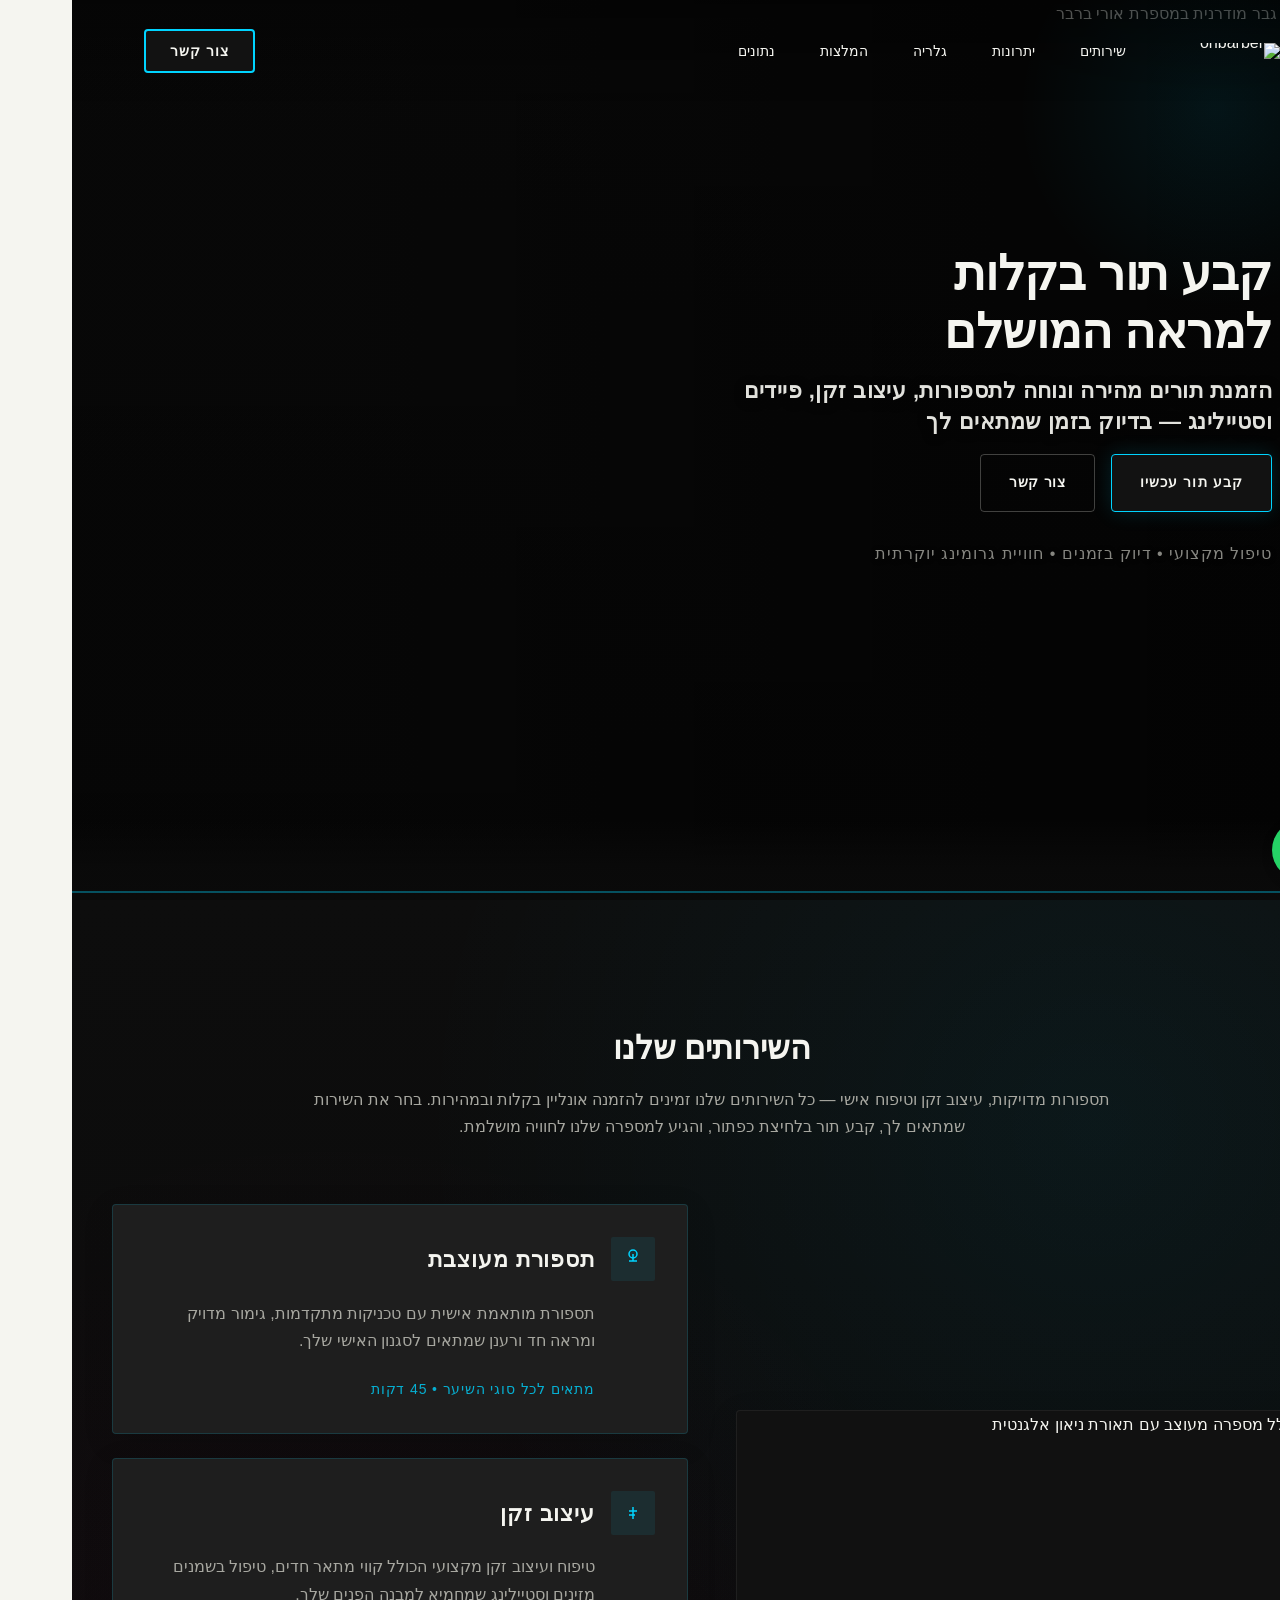
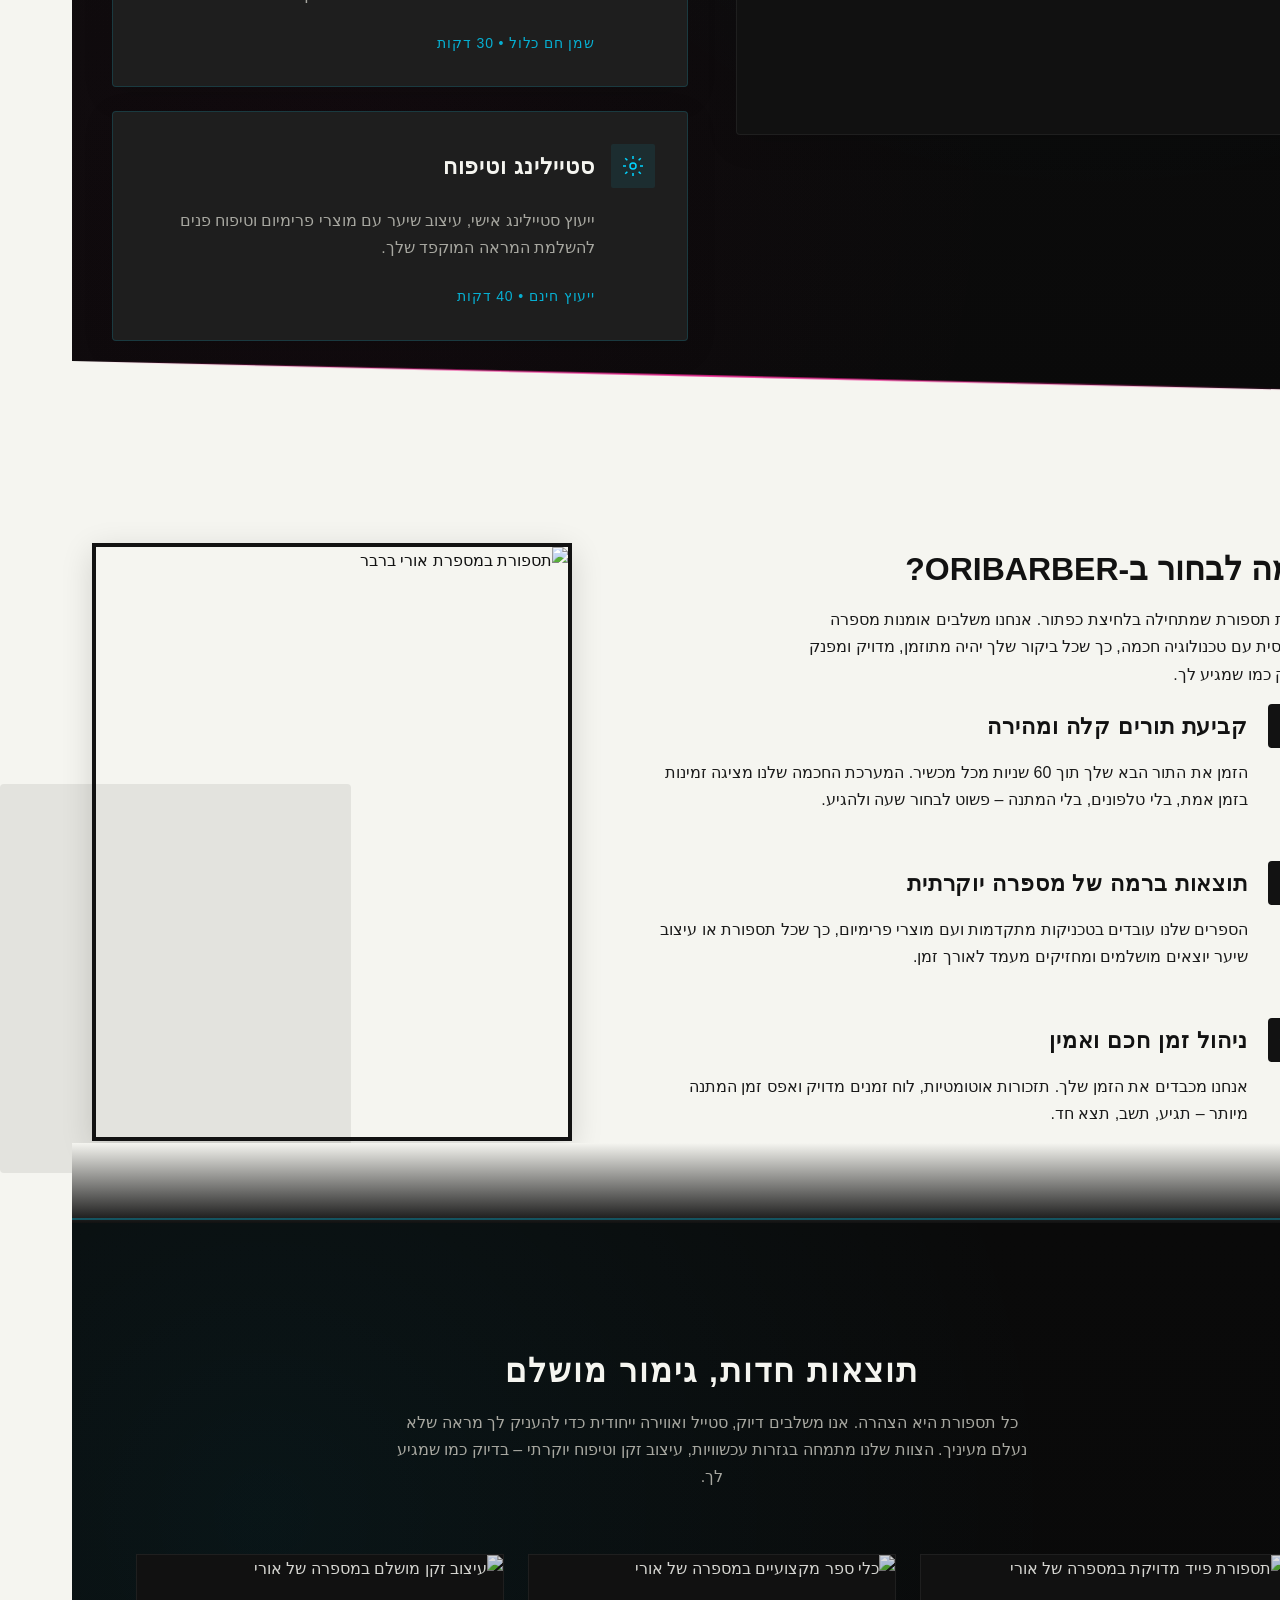
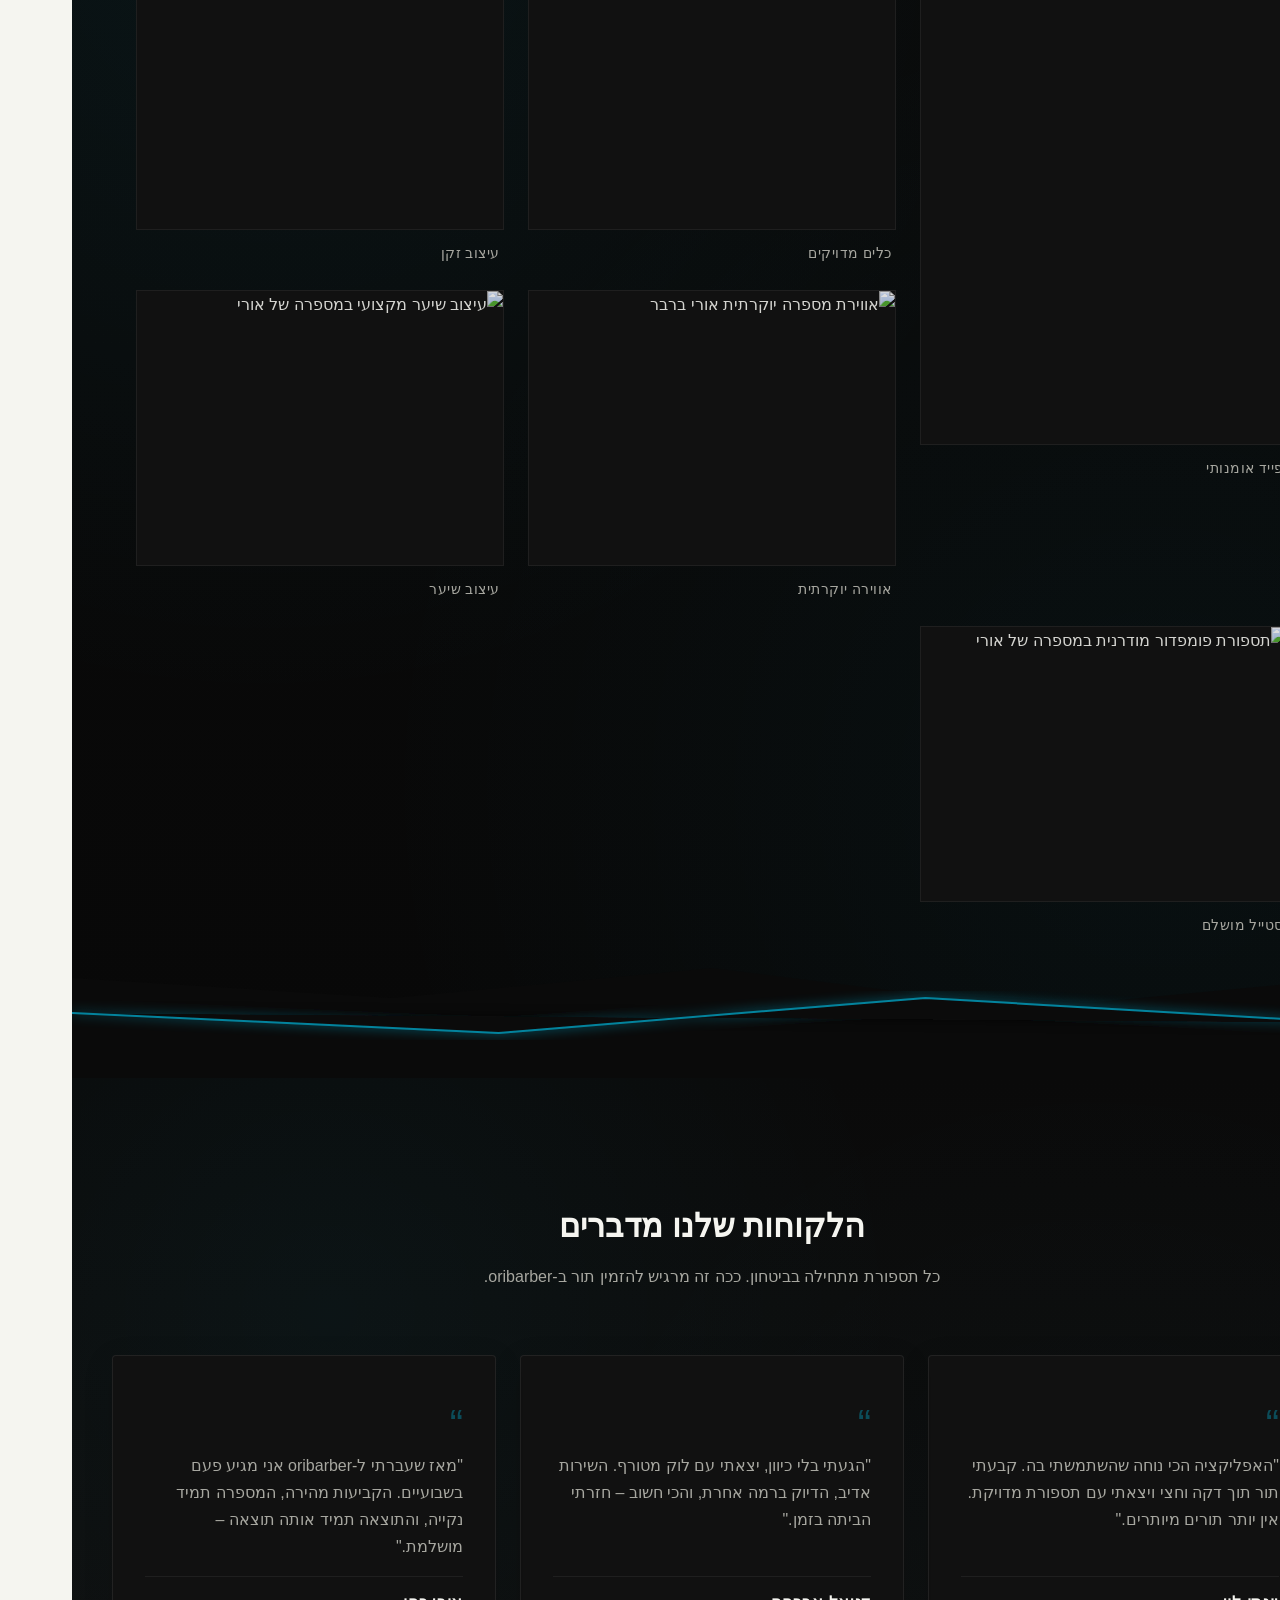
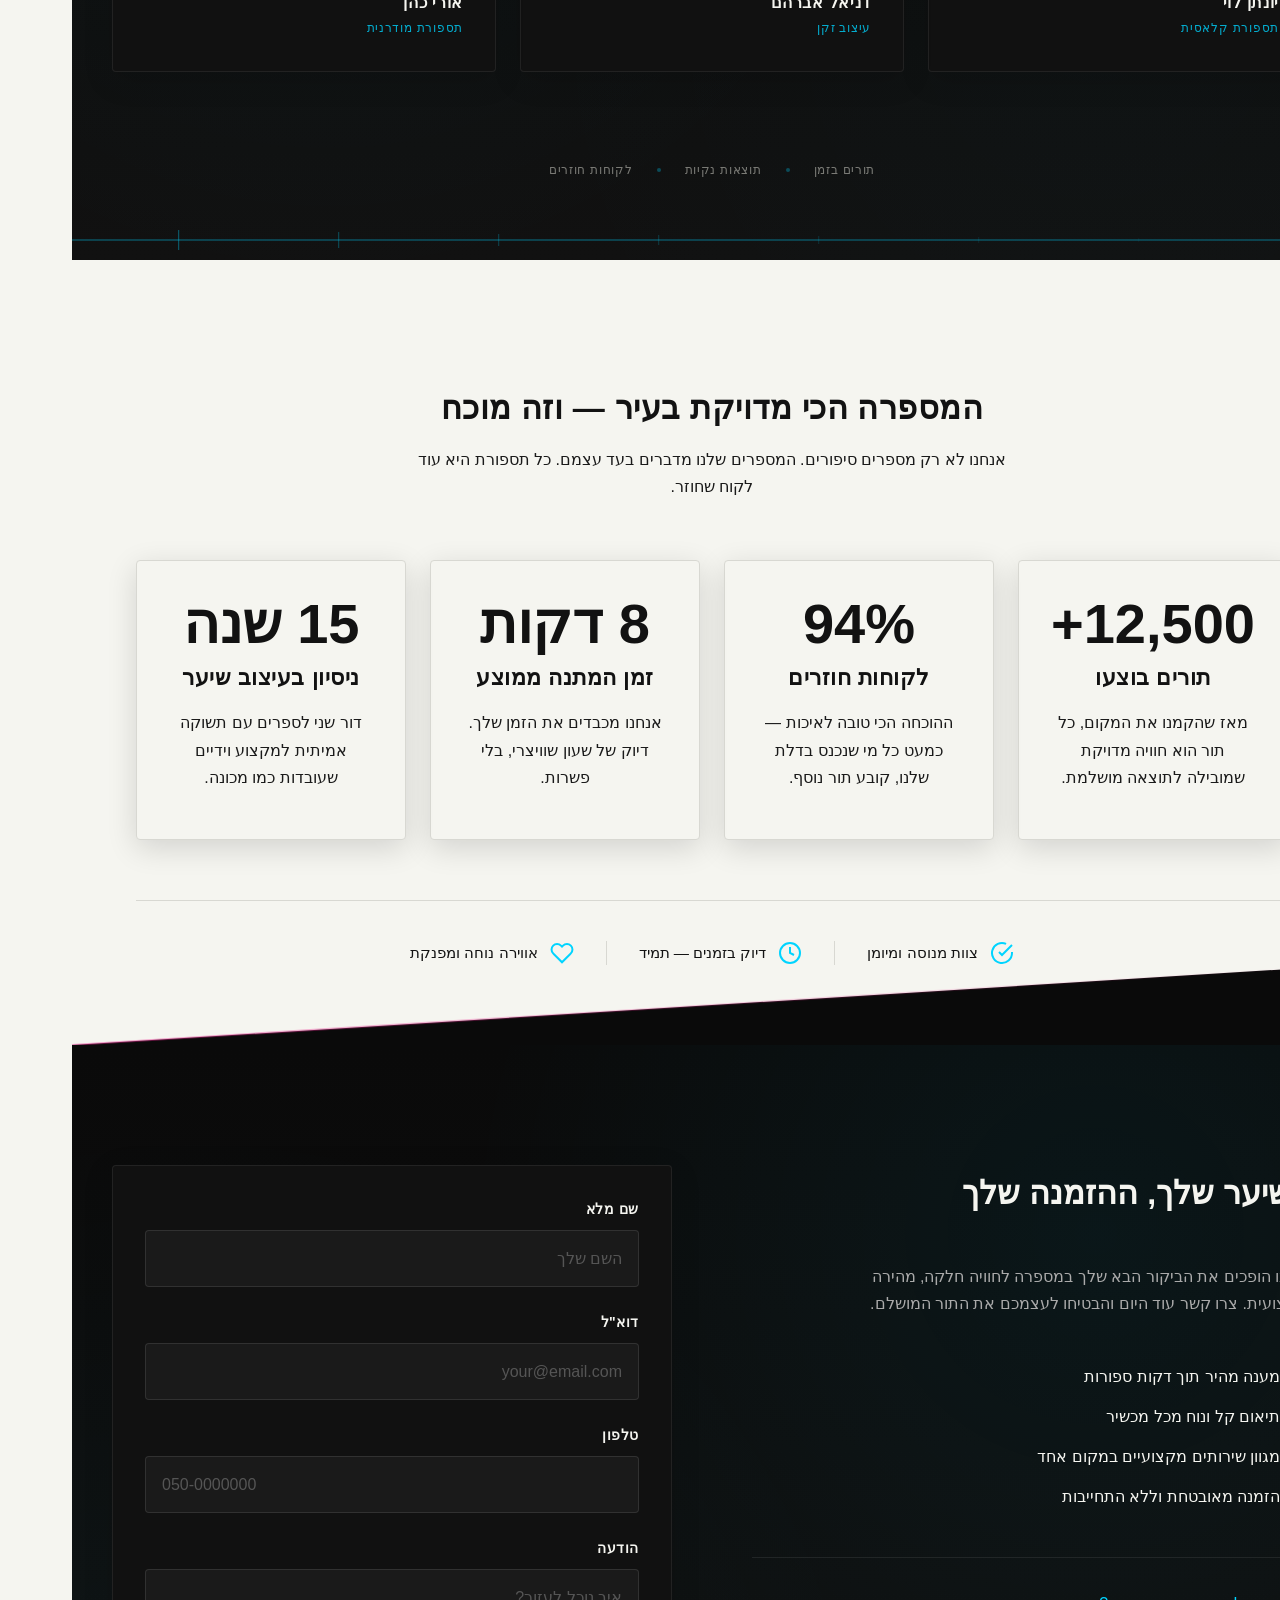
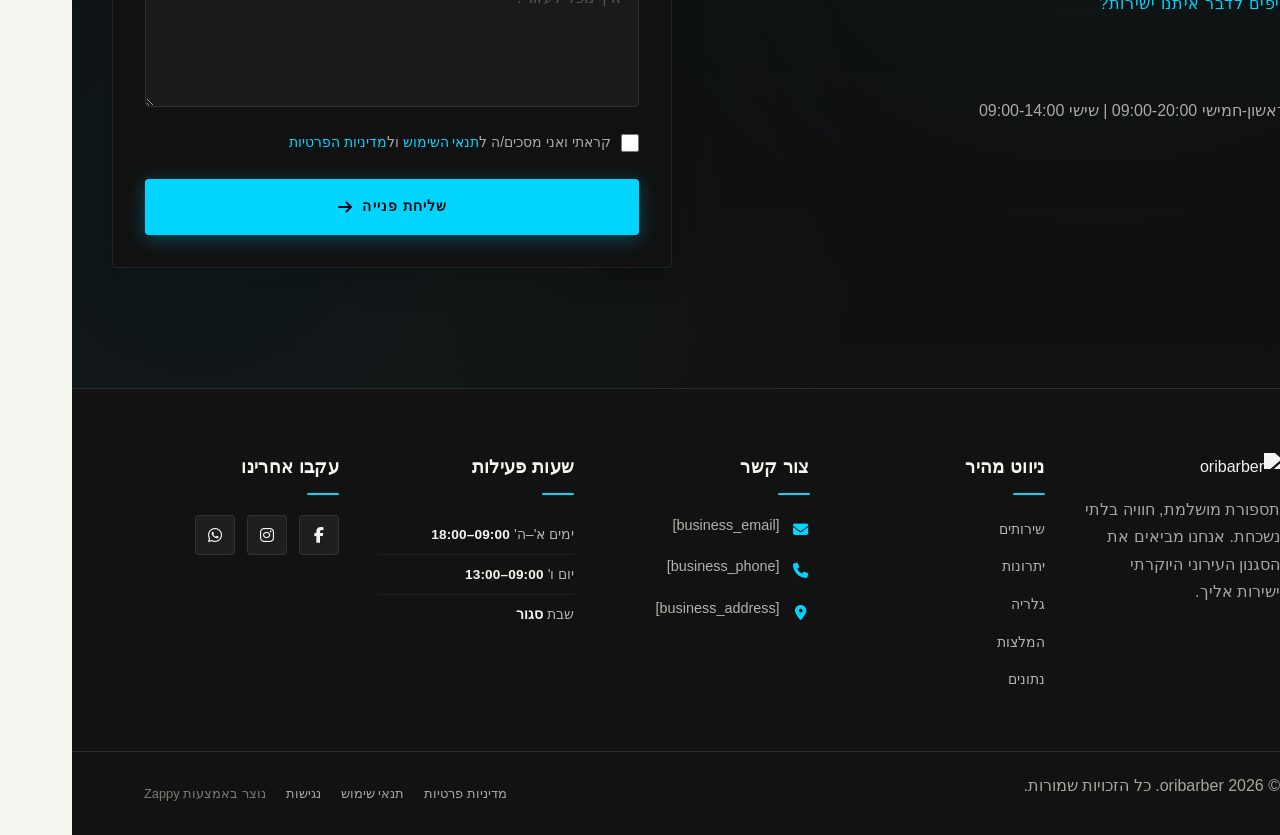
==== index.html @ 3cad595c "Initial website commit" ====
<!DOCTYPE html>
<html lang="he" dir="rtl">
<head>
    <meta charset="UTF-8">
    <meta name="viewport" content="width=device-width, initial-scale=1.0">
    <meta name="robots" content="index, follow">
    <title>הזמן תספורת מנצחת עכשיו — oribarber</title>
    <meta name="description" content="מחפש מספרה קרובה שתשדרג לך את הלוק? ב-oribarber תוכל לקבוע תור בקלות אונליין לתספורת או עיצוב שיער מקצועי. הצוות שלנו מחכה להפוך כל ביקור לחוויה מעולה. קבע פגישה עכשיו!">
    <meta name="keywords" content="מספרה קרובה אליי, מספרות בסביבה שלי, הזמנת תור תספורת אונליין, oribarber, עיצוב שיער מקצועי">
    
    <!-- Favicons -->
    <link rel="icon" type="image/x-icon" href="/assets/favicon.ico">
    <link rel="icon" type="image/png" sizes="16x16" href="/assets/favicon-16x16.png">
    <link rel="icon" type="image/png" sizes="32x32" href="/assets/favicon-32x32.png">
    <link rel="icon" type="image/png" sizes="48x48" href="/assets/favicon-48x48.png">
    <link rel="icon" type="image/png" sizes="192x192" href="/assets/favicon-192x192.png">
    <link rel="icon" type="image/png" sizes="512x512" href="/assets/favicon-512x512.png">
    <link rel="apple-touch-icon" href="/assets/apple-touch-icon.png">
    <!-- Zappy Analytics -->
<script>
(function() {
  'use strict';
  
  // Configuration
  var config = {
    websiteId: '2a26b014-7bde-46ac-a381-172e5f6db918',
    apiUrl: 'https://api.zappy5.com/api/analytics/track',
    sessionDuration: 30 * 60 * 1000, // 30 minutes
    visitorDuration: 30 * 24 * 60 * 60 * 1000, // 30 days
    trackPageViews: true,
    trackClicks: true,
    trackFormSubmissions: true
  };
  
  // Generate or retrieve persistent visitor ID (30 days)
  function getVisitorId() {
    var visitorKey = 'zappy_visitor_' + config.websiteId;
    var visitor = null;
    
    try {
      visitor = localStorage.getItem(visitorKey);
      if (visitor) {
        var visitorData = JSON.parse(visitor);
        var now = Date.now();
        
        // Check if visitor ID is still valid (30 days)
        if (now - visitorData.created < config.visitorDuration) {
          // Update last seen timestamp
          visitorData.lastSeen = now;
          localStorage.setItem(visitorKey, JSON.stringify(visitorData));
          return visitorData.id;
        }
      }
    } catch (e) {
      console.warn('Zappy Analytics: LocalStorage not available');
    }
    
    // Generate new visitor ID
    var newVisitorId = 'zv_' + Date.now() + '_' + Math.random().toString(36).substr(2, 9);
    
    try {
      localStorage.setItem(visitorKey, JSON.stringify({
        id: newVisitorId,
        created: Date.now(),
        lastSeen: Date.now()
      }));
    } catch (e) {
      // Continue without local storage
    }
    
    return newVisitorId;
  }
  
  // Generate or retrieve session ID (30 minutes)
  function getSessionId() {
    var sessionKey = 'zappy_session_' + config.websiteId;
    var session = null;
    
    try {
      session = sessionStorage.getItem(sessionKey);
      if (session) {
        var sessionData = JSON.parse(session);
        var now = Date.now();
        
        // Check if session is still valid
        if (now - sessionData.timestamp < config.sessionDuration) {
          // Update timestamp
          sessionData.timestamp = now;
          sessionStorage.setItem(sessionKey, JSON.stringify(sessionData));
          return sessionData.id;
        }
      }
    } catch (e) {
      console.warn('Zappy Analytics: SessionStorage not available');
    }
    
    // Generate new session ID
    var newSessionId = 'zs_' + Date.now() + '_' + Math.random().toString(36).substr(2, 9);
    
    try {
      sessionStorage.setItem(sessionKey, JSON.stringify({
        id: newSessionId,
        timestamp: Date.now()
      }));
    } catch (e) {
      // Continue without session storage
    }
    
    return newSessionId;
  }
  
  var visitorId = getVisitorId();
  var sessionId = getSessionId();
  
  // Track an event
  function trackEvent(eventType, data) {
    data = data || {};
    
    var eventData = {
      website_id: config.websiteId,
      event_type: eventType,
      page_path: window.location.pathname,
      referrer: document.referrer || 'direct',
      visitor_id: visitorId,
      session_id: sessionId,
      metadata: data
    };
    
    // Use sendBeacon if available (better for page unload events)
    if (navigator.sendBeacon) {
      var blob = new Blob([JSON.stringify(eventData)], { type: 'application/json' });
      navigator.sendBeacon(config.apiUrl, blob);
    } else {
      // Fallback to fetch
      fetch(config.apiUrl, {
        method: 'POST',
        headers: {
          'Content-Type': 'application/json'
        },
        body: JSON.stringify(eventData),
        keepalive: true
      }).catch(function(error) {
        console.warn('Zappy Analytics: Failed to track event', error);
      });
    }
  }
  
  // Track page view
  if (config.trackPageViews) {
    trackEvent('pageview', {
      title: document.title,
      url: window.location.href
    });
  }
  
  // Track clicks on important elements
  if (config.trackClicks) {
    document.addEventListener('click', function(e) {
      var target = e.target;
      
      // Track button clicks (counted as actions)
      if (target.tagName === 'BUTTON' || target.closest('button')) {
        var button = target.tagName === 'BUTTON' ? target : target.closest('button');
        var clickMeta = {
          element: 'button',
          text: button.textContent.trim().substring(0, 100),
          id: button.id || null,
          class: button.className || null
        };
        
        trackEvent('click', clickMeta);
      }
      
      // Track link clicks (navigation - not counted as actions)
      else if (target.tagName === 'A' || target.closest('a')) {
        var link = target.tagName === 'A' ? target : target.closest('a');
        var navMeta = {
          element: 'link',
          text: link.textContent.trim().substring(0, 100),
          href: link.href,
          external: link.hostname !== window.location.hostname
        };
        
        trackEvent('navigation', navMeta);
      }
    }, true);
  }
  
  
  // Track form submissions
  if (config.trackFormSubmissions) {
    document.addEventListener('submit', function(e) {
      var form = e.target;
      
      trackEvent('form_submit', {
        form_id: form.id || null,
        form_name: form.name || null,
        form_action: form.action || null,
        form_method: form.method || 'GET'
      });
    }, true);
  }
  
  // Track time on page (send on page unload)
  var pageLoadTime = Date.now();
  
  window.addEventListener('beforeunload', function() {
    var timeOnPage = Math.floor((Date.now() - pageLoadTime) / 1000); // in seconds
    
    trackEvent('page_unload', {
      time_on_page: timeOnPage,
      page_path: window.location.pathname
    });
  });
  
  // Expose tracking function globally for custom events
  window.zappyAnalytics = {
    track: trackEvent,
    getVisitorId: function() { return visitorId; },
    getSessionId: function() { return sessionId; }
  };
  
})();
</script>
<!-- End Zappy Analytics -->
    <meta property="og:title" content="הזמן תספורת מנצחת עכשיו — oribarber">
    <meta property="og:description" content="מחפש מספרה קרובה שתשדרג לך את הלוק? ב-oribarber תוכל לקבוע תור בקלות אונליין לתספורת או עיצוב שיער מקצועי. הצוות שלנו מחכה להפוך כל ביקור לחוויה מעולה. קבע פגישה עכשיו!">
    <meta name="twitter:card" content="summary_large_image">
    <meta name="twitter:title" content="הזמן תספורת מנצחת עכשיו — oribarber">
    <meta name="twitter:description" content="מחפש מספרה קרובה שתשדרג לך את הלוק? ב-oribarber תוכל לקבוע תור בקלות אונליין לתספורת או עיצוב שיער מקצועי. הצוות שלנו מחכה להפוך כל ביקור לחוויה מעולה. קבע פגישה עכשיו!">
    <meta property="og:type" content="website">
  <meta property="og:locale" content="he_IL">
  
  
  
  
  
  <link rel="stylesheet" href="https://cdnjs.cloudflare.com/ajax/libs/font-awesome/6.4.0/css/all.min.css">
  <style>
    .skip-link { position: absolute; top: 0; left: 0; transform: translateY(-200%); padding: 12px 18px; background: var(--bg-dark, #1a1a1a); color: var(--text-light, #fff); font-weight: 600; border-radius: 0 0 8px 0; z-index: 10000; }
    .skip-link:focus { transform: none; outline: 2px solid var(--ring, #fff); outline-offset: 2px; }
    :focus-visible { outline: 2px solid var(--ring, currentColor); outline-offset: 3px; }
  </style>


  
    <!-- Favicons -->
    <link rel="icon" type="image/x-icon" href="/assets/favicon.ico">
    <link rel="icon" type="image/png" sizes="16x16" href="/assets/favicon-16x16.png">
    <link rel="icon" type="image/png" sizes="32x32" href="/assets/favicon-32x32.png">
    <link rel="icon" type="image/png" sizes="48x48" href="/assets/favicon-48x48.png">
    <link rel="icon" type="image/png" sizes="192x192" href="/assets/favicon-192x192.png">
    <link rel="icon" type="image/png" sizes="512x512" href="/assets/favicon-512x512.png">
    <link rel="apple-touch-icon" href="/assets/apple-touch-icon.png">
    <!-- Cookie Consent -->
    <link rel="stylesheet" href="https://cdn.jsdelivr.net/npm/vanilla-cookieconsent@3/dist/cookieconsent.css">
    <script src="https://cdn.jsdelivr.net/npm/vanilla-cookieconsent@3/dist/cookieconsent.umd.js"></script>
    <!-- Mickidum Accessibility Toolbar -->
    <script src="https://cdn.jsdelivr.net/gh/mickidum/acc_toolbar/acctoolbar/acctoolbar.min.js"></script>
    <link rel="stylesheet" href="/styles.css">
    <script>window.ZAPPY_WEBSITE_ID = "2a26b014-7bde-46ac-a381-172e5f6db918"; window.ZAPPY_API_BASE = "https://api.zappy5.com";</script>

    <style id="zappy-dropdown-submenu-styles">
      /* ========== DESKTOP DROPDOWN SUBMENU STYLES ========== */
      /* Base styles for dropdown submenus - parent must be positioned */
      .nav-menu li:has(.sub-menu), nav li:has(.sub-menu), .navbar li:has(.sub-menu), #navMenu li:has(.sub-menu) { position: relative; }
      /* Submenu base - hidden by default */
      .nav-menu .sub-menu, nav .sub-menu, .navbar .sub-menu, #navMenu .sub-menu { display: block !important; position: absolute !important; top: 100%; left: 0; min-width: 220px; background: white; border-radius: 8px; box-shadow: 0 8px 25px rgba(0,0,0,0.15); padding: 8px 0; opacity: 0; visibility: hidden; transform: translateY(10px); transition: all 0.3s ease; z-index: 1000; list-style: none; pointer-events: none; }
      /* CRITICAL: Desktop hover styles to show dropdown */
      .nav-menu li:hover > .sub-menu, nav li:hover > .sub-menu, .navbar li:hover > .sub-menu, #navMenu li:hover > .sub-menu { opacity: 1 !important; visibility: visible !important; transform: translateY(0) !important; pointer-events: auto !important; }
      /* Submenu item styling */
      .sub-menu li { list-style: none; margin: 0; padding: 0; }
      .sub-menu a { display: block !important; padding: 10px 16px !important; color: var(--text-dark, #333) !important; font-weight: 500; text-decoration: none; white-space: nowrap; transition: background-color 0.2s; }
      .sub-menu .zappy-nav-child > a { padding-left: 28px !important; font-size: 0.9em !important; opacity: 0.85 !important; }
      [dir="rtl"] .sub-menu .zappy-nav-child > a, html[lang="he"] .sub-menu .zappy-nav-child > a, html[lang="ar"] .sub-menu .zappy-nav-child > a { padding-left: 10px !important; padding-right: 28px !important; }
      .sub-menu .zappy-nav-parent > a { font-weight: 600 !important; }
      .sub-menu a:hover { background-color: #f5f5f5; }
      /* RTL (Hebrew/Arabic) dropdown positioning */
      [dir="rtl"] .nav-menu .sub-menu, [dir="rtl"] nav .sub-menu, [dir="rtl"] .navbar .sub-menu, html[lang="he"] .nav-menu .sub-menu, html[lang="he"] nav .sub-menu, html[lang="he"] .navbar .sub-menu, html[lang="ar"] .nav-menu .sub-menu, html[lang="ar"] nav .sub-menu, html[lang="ar"] .navbar .sub-menu { left: auto !important; right: 0 !important; }
      /* Hide empty dropdown menus (exclude catalog sub-menus that use <a> children instead of <li>) */
      .sub-menu:empty, .sub-menu:not(:has(li:not(.zappy-hidden-menu-item))):not(:has(> a)), .sub-menu:not(:has(li)):not(:has(> a)) { display: none !important; opacity: 0 !important; visibility: hidden !important; pointer-events: none !important; }
      /* Desktop: show submenu on Menu Group hover */
      li:has(.menu-group-title):hover > .sub-menu { opacity: 1 !important; visibility: visible !important; transform: translateY(0) !important; pointer-events: auto !important; }
      /* Menu Group title styling */
      .nav-menu > li > .menu-group-title, #navMenu > li > .menu-group-title { display: inline-block; padding: 0.5rem 1rem; cursor: default; user-select: none; }
      
      /* ========== MOBILE SUBMENU STYLES ========== */
      @media (max-width: 768px) {
        .nav-menu .sub-menu, nav .sub-menu, .navbar .sub-menu, #navMenu .sub-menu { position: static !important; transform: none !important; box-shadow: none !important; background: transparent !important; max-height: 0; overflow: hidden; opacity: 0; visibility: hidden; transition: max-height 0.3s ease, opacity 0.3s ease; padding: 0 !important; border-radius: 0 !important; }
        .navbar .sub-menu.mobile-expanded, .nav-menu .sub-menu.mobile-expanded, #navMenu .sub-menu.mobile-expanded { max-height: none !important; overflow-y: visible !important; opacity: 1 !important; visibility: visible !important; padding: 8px 0 8px 16px !important; }
        [dir="rtl"] .sub-menu.mobile-expanded, html[lang="he"] .sub-menu.mobile-expanded { padding: 8px 16px 8px 0 !important; }
        /* Disable hover behavior on mobile */
        .nav-menu li:hover > .sub-menu, nav li:hover > .sub-menu, .navbar li:hover > .sub-menu, #navMenu li:hover > .sub-menu { opacity: 0; visibility: hidden; pointer-events: none; }
        .nav-menu li > .sub-menu.mobile-expanded, nav li > .sub-menu.mobile-expanded, .navbar li > .sub-menu.mobile-expanded, #navMenu li > .sub-menu.mobile-expanded { opacity: 1 !important; visibility: visible !important; pointer-events: auto !important; }
        .nav-menu li:has(.sub-menu), nav li:has(.sub-menu), .navbar li:has(.sub-menu), #navMenu li:has(.sub-menu) { display: flex !important; flex-wrap: wrap !important; align-items: center !important; position: relative !important; min-height: 44px !important; }
        .nav-menu li:has(.sub-menu) > a, nav li:has(.sub-menu) > a, .navbar li:has(.sub-menu) > a, #navMenu li:has(.sub-menu) > a { flex: 1 !important; min-width: 0 !important; }
        .nav-menu li:has(.sub-menu) > .menu-group-title, nav li:has(.sub-menu) > .menu-group-title, .navbar li:has(.sub-menu) > .menu-group-title, #navMenu li:has(.sub-menu) > .menu-group-title { flex: 1 !important; min-width: 0 !important; padding: 0 !important; line-height: inherit !important; }
        .nav-menu li:has(.sub-menu) > .sub-menu, nav li:has(.sub-menu) > .sub-menu, .navbar li:has(.sub-menu) > .sub-menu, #navMenu li:has(.sub-menu) > .sub-menu { flex-basis: 100% !important; width: 100% !important; }
        .nav-menu li:has(.sub-menu) > a [class*="chevron"], .nav-menu li:has(.sub-menu) > a [class*="arrow"], .nav-menu li:has(.sub-menu) > a .fa-chevron-down, .nav-menu li:has(.sub-menu) > a .fa-angle-down, nav li:has(.sub-menu) > a [class*="chevron"], nav li:has(.sub-menu) > a [class*="arrow"], #navMenu li:has(.sub-menu) > a [class*="chevron"], #navMenu li:has(.sub-menu) > a [class*="arrow"] { display: none !important; visibility: hidden !important; }
        .mobile-submenu-toggle { display: flex !important; align-items: center !important; justify-content: center !important; width: 44px !important; height: auto !important; background: transparent !important; border: none !important; cursor: pointer !important; color: var(--text-light) !important; position: static !important; flex-shrink: 0 !important; align-self: stretch !important; z-index: 2 !important; padding: 0 !important; margin: 0 !important; }
        .mobile-submenu-toggle::after { content: '' !important; width: 0 !important; height: 0 !important; border-left: 6px solid transparent !important; border-right: 6px solid transparent !important; border-top: 7px solid currentColor !important; transition: transform 0.3s ease !important; }
        .mobile-submenu-toggle.expanded::after { transform: rotate(180deg) !important; }
        .sub-menu a { padding: 10px 0 !important; display: block !important; color: var(--text-light) !important; white-space: normal !important; }
        .sub-menu .zappy-nav-child > a { padding-left: 28px !important; font-size: 0.9em !important; opacity: 0.85 !important; }
        [dir="rtl"] .sub-menu .zappy-nav-child > a, html[lang="he"] .sub-menu .zappy-nav-child > a, html[lang="ar"] .sub-menu .zappy-nav-child > a { padding-left: 0 !important; padding-right: 28px !important; }
        .sub-menu .zappy-nav-parent > a { font-weight: 600 !important; }
        .nav-menu.active, #navMenu.active { max-width: 100vw !important; overflow-x: hidden !important; box-sizing: border-box !important; }
        .navbar .sub-menu li a, nav.navbar .sub-menu li a, .zappy-products-dropdown .sub-menu a { color: var(--text-light) !important; }
      }
      @media (min-width: 769px) { .mobile-submenu-toggle { display: none !important; } }
    </style>

    <style id="zappy-widget-visibility">
      html[dir="rtl"] .whatsapp-float { right: 20px !important; left: auto !important; }
      html[dir="ltr"] .whatsapp-float, html:not([dir]) .whatsapp-float { left: 20px !important; right: auto !important; }
      html[dir="rtl"] #mic-access-tool-general-button, html[dir="rtl"] .mic-access-tool-general-button,
      html[dir="rtl"] #mic-init-access-tool .mic-access-tool-general-button,
      html[dir="rtl"] #mic-init-access-tool #mic-access-tool-general-button,
      html[dir="rtl"] ._access-icon { left: 20px !important; right: auto !important; }
      html[dir="ltr"] #mic-access-tool-general-button, html[dir="ltr"] .mic-access-tool-general-button,
      html[dir="ltr"] #mic-init-access-tool .mic-access-tool-general-button,
      html[dir="ltr"] #mic-init-access-tool #mic-access-tool-general-button,
      html[dir="ltr"] ._access-icon,
      html:not([dir]) #mic-access-tool-general-button, html:not([dir]) .mic-access-tool-general-button,
      html:not([dir]) #mic-init-access-tool .mic-access-tool-general-button,
      html:not([dir]) #mic-init-access-tool #mic-access-tool-general-button,
      html:not([dir]) ._access-icon { right: 20px !important; left: auto !important; }
      @media (max-width: 768px) { .whatsapp-float { display: flex !important; } }
      @media (min-width: 769px) { .whatsapp-float { display: flex !important; } }
      @media (max-width: 768px) {
        #mic-access-tool-general-button, .mic-access-tool-general-button,
        #mic-init-access-tool .mic-access-tool-general-button, #mic-init-access-tool #mic-access-tool-general-button,
        ._access-icon { display: flex !important; visibility: visible !important; opacity: 1 !important; pointer-events: auto !important; }
        #mic-access-tool-box.opened-mic-access-tool, .mic-access-tool-box.opened-mic-access-tool,
        #mic-init-access-tool #mic-access-tool-box.opened-mic-access-tool {
          visibility: visible !important; opacity: 1 !important; pointer-events: auto !important;
        }
      }
      @media (min-width: 769px) {
        #mic-access-tool-general-button, .mic-access-tool-general-button,
        #mic-init-access-tool .mic-access-tool-general-button, #mic-init-access-tool #mic-access-tool-general-button,
        ._access-icon { display: flex !important; visibility: visible !important; opacity: 1 !important; pointer-events: auto !important; }
        #mic-access-tool-box.opened-mic-access-tool, .mic-access-tool-box.opened-mic-access-tool,
        #mic-init-access-tool #mic-access-tool-box.opened-mic-access-tool {
          visibility: visible !important; opacity: 1 !important; pointer-events: auto !important;
        }
      }
    </style>
</head>
<body>
<a class="skip-link" href="#main">דלג לתוכן הראשי</a>
  <nav class="navbar" dir="rtl">
  <button class="mobile-toggle" id="mobileToggle" aria-label="Menu">
    <svg class="hamburger-icon" width="24" height="24" viewBox="0 0 24 24" fill="none">
      <path d="M3 12h18M3 6h18M3 18h18" stroke="currentColor" stroke-width="2" stroke-linecap="round"/>
    </svg>
    <svg class="close-icon" width="24" height="24" viewBox="0 0 24 24" fill="none" style="display: none;">
      <path d="M18 6L6 18M6 6l12 12" stroke="currentColor" stroke-width="2" stroke-linecap="round"/>
    </svg>
  </button>
  
  <button class="phone-header-btn" data-phone="[business_phone]" aria-label="Call">
    <svg width="20" height="20" viewBox="0 0 24 24" fill="currentColor">
      <path d="M22 16.92v3a2 2 0 0 1-2.18 2 19.79 19.79 0 0 1-8.63-3.07 19.5 19.5 0 0 1-6-6 19.79 19.79 0 0 1-3.07-8.67A2 2 0 0 1 4.11 2h3a2 2 0 0 1 2 1.72 12.84 12.84 0 0 0 .7 2.81 2 2 0 0 1-.45 2.11L8.09 9.91a16 16 0 0 0 6 6l1.27-1.27a2 2 0 0 1 2.11-.45 12.84 12.84 0 0 0 2.81.7A2 2 0 0 1 22 16.92z"/>
    </svg>
  </button>

  <div class="nav-container">
    <div class="nav-right-group"><div class="nav-brand">
      <a href="/" class="logo-link"><img class="logo" src="/assets/site-----image-1.webp" alt="oribarber"></a>
    </div><ul class="nav-menu" id="navMenu"><li><a href="#services">שירותים</a></li><li><a href="#benefits">יתרונות</a></li><li><a href="#gallery">גלריה</a></li><li><a href="#testimonials">המלצות</a></li><li><a href="#stats">נתונים</a></li><li class="mobile-contact-link nav-cta-mobile-item"><a href="#contact" class="nav-cta-btn">צור קשר</a></li></ul></div>
    
    
    
    <div class="nav-cta-container">
      <a href="#contact" class="nav-cta-btn">צור קשר</a>
    </div>
  </div>
</nav>
<script>

// Navbar Mobile Menu Toggle and Contrast Fix
(function() {
  // Use 'load' event instead of 'DOMContentLoaded' to ensure we run AFTER all other scripts
  window.addEventListener('load', function() {
    
    // FIX MOBILE BUTTON CONTRAST
    // Detect navbar background color and apply contrasting color to mobile buttons
    const navbar = document.querySelector('.navbar, nav, header');
    if (!navbar) {
      console.log('[Navbar] Navbar element not found');
      return;
    }
    
    // DECLARE VARIABLES EARLY to avoid Temporal Dead Zone errors
    // These are used in multiple places below
    let mobileToggle = document.getElementById('mobileToggle') ||
                       document.querySelector('.mobile-toggle') ||
                       document.querySelector('.hamburger') ||
                       document.querySelector('.hamburger-menu') ||
                       document.querySelector('.menu-toggle') ||
                       document.querySelector('.burger-menu') ||
                       document.querySelector('[aria-label="Menu"]') ||
                       document.querySelector('[aria-label="תפריט"]');
    
    const phoneBtn = document.querySelector('.phone-header-btn');
    
    const computedStyle = window.getComputedStyle(navbar);
    let bgColor = computedStyle.backgroundColor;
    
    console.log('[Navbar] Initial navbar background:', bgColor);
    
    // Check if background is transparent or rgba with 0 alpha
    const isTransparent = bgColor === 'transparent' || 
                         bgColor === 'rgba(0, 0, 0, 0)' ||
                         (bgColor.startsWith('rgba') && bgColor.includes(', 0)'));
    
    if (isTransparent) {
      // Check for background-image or gradient
      const bgImage = computedStyle.backgroundImage;
      if (bgImage && bgImage !== 'none') {
        console.log('[Navbar] Navbar has background image/gradient, using dark text');
        bgColor = 'rgb(240, 240, 240)'; // Assume light background
      } else {
        // Transparent navbar - check body background
        const bodyBg = window.getComputedStyle(document.body).backgroundColor;
        console.log('[Navbar] Navbar transparent, using body background:', bodyBg);
        bgColor = bodyBg;
      }
    }
    
    // Calculate luminance to determine if background is light or dark
    const rgb = bgColor.match(/\d+/g);
    if (rgb && rgb.length >= 3) {
      const r = parseInt(rgb[0]);
      const g = parseInt(rgb[1]);
      const b = parseInt(rgb[2]);
      const luminance = (0.299 * r + 0.587 * g + 0.114 * b) / 255;
      
      // Mobile button colors are set by Claude's AI-generated CSS (same as .nav-menu a)
      // No dynamic color overrides needed - colors come from the generated navbar CSS
      console.log('[Navbar] Mobile button colors preserved from Claude CSS (luminance:', luminance.toFixed(2) + ')');
      
      // FIX ICON SIZES - Ensure SVGs are properly sized and visible
      // INJECT CRITICAL CSS TO OVERRIDE ANY CONFLICTING RULES
      const criticalCSS = document.createElement('style');
      criticalCSS.id = 'zappy-mobile-nav-fix';
      const htmlLang = document.documentElement.lang || 'en';
      const htmlDir = document.documentElement.dir || 'ltr';
      // Check both dir attribute AND lang for RTL detection
      // dir="rtl" is the most reliable indicator
      const isRTL = htmlDir === 'rtl' || htmlLang === 'he' || htmlLang === 'ar';
      
      criticalCSS.textContent = `
        /* Hide mobile buttons on desktop, show only on mobile */
        @media (min-width: 769px) {
          .mobile-toggle,
          .phone-header-btn {
            display: none !important;
          }
        }
        
        /* Show and position mobile buttons correctly on mobile */
        @media (max-width: 768px) {
          .navbar,
          nav.navbar {
            min-height: 70px !important;
          }

          .mobile-toggle,
          .phone-header-btn {
            position: absolute !important;
            top: 0 !important;
            bottom: 0 !important;
            margin-top: auto !important;
            margin-bottom: auto !important;
            transform: none !important;
            z-index: 1001 !important;
            display: flex !important;
            align-items: center !important;
            justify-content: center !important;
            width: 36px !important;
            height: 36px !important;
            border-radius: 50% !important;
            border: none !important;
            cursor: pointer !important;
            padding: 6px !important;
            background: none !important;
            color: var(--nav-text, var(--text-light)) !important;
            touch-action: manipulation !important;
            -webkit-tap-highlight-color: transparent !important;
          }

          html[data-zappy-site-type="ecommerce"] .phone-header-btn,
          body[data-zappy-site-type="ecommerce"] .phone-header-btn,
          html[data-zappy-site-type="ecommerce"] header .phone-header-btn,
          html[data-zappy-site-type="ecommerce"] nav .phone-header-btn {
            display: none !important;
            visibility: hidden !important;
            width: 0 !important;
            height: 0 !important;
            min-width: 0 !important;
            overflow: hidden !important;
          }
          
          /* LTR positioning (default): hamburger LEFT, phone RIGHT */
          html:not([dir="rtl"]):not([lang="he"]):not([lang="ar"]) .mobile-toggle,
          html[dir="ltr"] .mobile-toggle {
            left: 12px !important;
            right: auto !important;
          }
          html:not([dir="rtl"]):not([lang="he"]):not([lang="ar"]) .phone-header-btn,
          html[dir="ltr"] .phone-header-btn {
            right: 12px !important;
            left: auto !important;
          }
          
          /* RTL positioning: hamburger RIGHT, phone LEFT */
          html[dir="rtl"] .mobile-toggle,
          html[lang="he"] .mobile-toggle,
          html[lang="ar"] .mobile-toggle {
            right: 12px !important;
            left: auto !important;
          }
          html[dir="rtl"] .phone-header-btn,
          html[lang="he"] .phone-header-btn,
          html[lang="ar"] .phone-header-btn {
            left: 12px !important;
            right: auto !important;
          }
          
          /* CRITICAL: Ensure nav-container has min-height on mobile */
          /* All children are positioned absolutely/fixed on mobile, so height:auto collapses to 0 */
          .nav-container {
            min-height: 70px !important;
            position: relative !important;
          }
          
          /* Ensure SVG icons are properly sized and inherit color */
          .mobile-toggle svg,
          .phone-header-btn svg {
            width: 24px !important;
            height: 24px !important;
            /* Don't force display - let JavaScript control hamburger/close toggle */
          }
          
          /* Reset nav-cta-container on mobile - remove desktop box-shadow/padding */
          /* that creates a visible ghost box when CTA button is hidden */
          .nav-cta-container {
            box-shadow: none !important;
            padding: 0 !important;
          }
          
          /* Hide nav-cta-container entirely on mobile when there's no lang-switcher */
          /* (only the CTA button is inside, and it's hidden on mobile) */
          .nav-cta-container:not(:has(.lang-switcher)) {
            display: none !important;
          }
          
          /* CRITICAL: Prevent hero image fade gradient from bleeding over headline text */
          /* The .image-fade-gradient has bottom: -30px (extends below parent) */
          /* On mobile stacked layout, this overlaps the h1 text below the image */
          .hero-image-column {
            overflow: hidden !important;
          }
          .image-fade-gradient {
            bottom: 0 !important;
          }
          
          /* Hide desktop language switcher on mobile - hamburger menu handles it */
          /* High specificity to override stored CSS */
          .lang-switcher,
          .nav-cta-container .lang-switcher,
          .nav-container .lang-switcher,
          .navbar .lang-switcher,
          .navbar .nav-cta-container .lang-switcher {
            display: none !important;
          }
        }
      `;
      
      // Remove existing fix if present and inject new one
      const existing = document.getElementById('zappy-mobile-nav-fix');
      if (existing) existing.remove();
      document.head.appendChild(criticalCSS);
      
      console.log('[Navbar] Critical CSS injected for mobile nav positioning');
      
      // ONLY apply inline positioning styles on mobile viewport
      // On desktop, the CSS handles hiding these buttons with display: none
      // Inline styles were breaking desktop layout by overriding CSS
      const isMobileViewport = window.innerWidth <= 768;
      
      if (mobileToggle) {
        // Icon sizing applies to all viewports for consistency
        const hamburgerIcon = mobileToggle.querySelector('.hamburger-icon');
        const closeIcon = mobileToggle.querySelector('.close-icon');
        
        if (hamburgerIcon) {
          hamburgerIcon.style.setProperty('width', '24px', 'important');
          hamburgerIcon.style.setProperty('height', '24px', 'important');
          hamburgerIcon.style.setProperty('display', 'block', 'important'); // Show hamburger by default
        }
        if (closeIcon) {
          closeIcon.style.setProperty('width', '24px', 'important');
          closeIcon.style.setProperty('height', '24px', 'important');
          closeIcon.style.setProperty('display', 'none', 'important'); // Hide close icon by default
        }
        
        // ONLY set positioning inline styles on mobile
        if (isMobileViewport) {
          mobileToggle.style.setProperty('position', 'absolute', 'important');
          mobileToggle.style.setProperty('top', '0', 'important');
          mobileToggle.style.setProperty('bottom', '0', 'important');
          mobileToggle.style.setProperty('margin-top', 'auto', 'important');
          mobileToggle.style.setProperty('margin-bottom', 'auto', 'important');
          mobileToggle.style.setProperty('transform', 'none', 'important');
          mobileToggle.style.setProperty('z-index', '1001', 'important');
          
          // Clear any inline left/right so CSS can take over based on html[dir]
          mobileToggle.style.removeProperty('left');
          mobileToggle.style.removeProperty('right');
          
          console.log('[Navbar] Mobile toggle positioning applied (mobile viewport)');
        } else {
          // On desktop, clear any positioning styles to let CSS handle it
          mobileToggle.style.removeProperty('position');
          mobileToggle.style.removeProperty('top');
          mobileToggle.style.removeProperty('transform');
          mobileToggle.style.removeProperty('z-index');
          mobileToggle.style.removeProperty('left');
          mobileToggle.style.removeProperty('right');
          console.log('[Navbar] Desktop viewport - cleared mobile toggle inline positioning');
        }
      }
      
      if (phoneBtn) {
        // Icon sizing applies to all viewports
        const phoneIcon = phoneBtn.querySelector('svg');
        if (phoneIcon) {
          phoneIcon.style.width = '24px';
          phoneIcon.style.height = '24px';
          phoneIcon.setAttribute('width', '24');
          phoneIcon.setAttribute('height', '24');
        }
        
        // ONLY set positioning inline styles on mobile
        if (isMobileViewport) {
          phoneBtn.style.setProperty('position', 'absolute', 'important');
          phoneBtn.style.setProperty('top', '0', 'important');
          phoneBtn.style.setProperty('bottom', '0', 'important');
          phoneBtn.style.setProperty('margin-top', 'auto', 'important');
          phoneBtn.style.setProperty('margin-bottom', 'auto', 'important');
          phoneBtn.style.setProperty('transform', 'none', 'important');
          phoneBtn.style.setProperty('z-index', '1001', 'important');
          
          // Clear any inline left/right so CSS can take over based on html[dir]
          phoneBtn.style.removeProperty('left');
          phoneBtn.style.removeProperty('right');
          
          console.log('[Navbar] Phone button positioning applied (mobile viewport)');
        } else {
          // On desktop, clear any positioning styles to let CSS handle it
          phoneBtn.style.removeProperty('position');
          phoneBtn.style.removeProperty('top');
          phoneBtn.style.removeProperty('transform');
          phoneBtn.style.removeProperty('z-index');
          phoneBtn.style.removeProperty('left');
          phoneBtn.style.removeProperty('right');
          console.log('[Navbar] Desktop viewport - cleared phone button inline positioning');
        }
      }
    } else {
      console.log('[Navbar] Could not parse background color:', bgColor);
    }
    
    // MOBILE MENU TOGGLE
    // Re-query in case DOM changed (mobileToggle already declared at top of function)
    mobileToggle = document.getElementById('mobileToggle') ||
                   document.querySelector('.mobile-toggle') ||
                   document.querySelector('.hamburger') ||
                   document.querySelector('.hamburger-menu') ||
                   document.querySelector('.menu-toggle') ||
                   document.querySelector('.burger-menu') ||
                   document.querySelector('[aria-label="Menu"]') ||
                   document.querySelector('[aria-label="תפריט"]');
    
    // EXPANDED SEARCH: Find nav menu by ID or class
    const navMenu = document.getElementById('navMenu') ||
                  document.querySelector('.nav-menu') ||
                  document.querySelector('.nav-links') ||
                  document.querySelector('nav ul:not(.submenu)');
    
    if (!mobileToggle || !navMenu) {
      console.log('[Navbar] Mobile toggle or menu not found:', { toggle: !!mobileToggle, menu: !!navMenu });
      return;
    }
    
    // Ensure navMenu has ID for CSS targeting
    if (!navMenu.id) {
      navMenu.id = 'navMenu';
    }
    
    console.log('[Navbar] Initializing mobile menu...');
    
    // Remove any existing event listeners by cloning the button
    const newToggle = mobileToggle.cloneNode(true);
    mobileToggle.parentNode.replaceChild(newToggle, mobileToggle);
    
    // Toggle menu handler (shared by click and touchend)
    function handleToggle(e) {
      e.preventDefault();
      e.stopPropagation();
      
      const hamburgerIcon = newToggle.querySelector('.hamburger-icon');
      const closeIcon = newToggle.querySelector('.close-icon');
      const isActive = navMenu.classList.contains('active');
      
      if (isActive) {
        // Close menu
        navMenu.classList.remove('active');
        if (hamburgerIcon) hamburgerIcon.style.setProperty('display', 'block', 'important');
        if (closeIcon) closeIcon.style.setProperty('display', 'none', 'important');
        document.body.style.overflow = '';
        document.body.classList.remove('menu-open');
        console.log('[Navbar] Menu closed');
      } else {
        // Open menu
        navMenu.classList.add('active');
        if (hamburgerIcon) hamburgerIcon.style.setProperty('display', 'none', 'important');
        if (closeIcon) closeIcon.style.setProperty('display', 'block', 'important');
        document.body.style.overflow = 'hidden';
        document.body.classList.add('menu-open');
        console.log('[Navbar] Menu opened');
      }
    }
    
    // Use click for desktop/emulation and touchend as iOS Safari fallback.
    // Prevent double-fire with a timestamp guard.
    var lastToggleTime = 0;
    function guardedToggle(e) {
      var now = Date.now();
      if (now - lastToggleTime < 300) return;
      lastToggleTime = now;
      handleToggle(e);
    }
    
    newToggle.addEventListener('click', guardedToggle);
    newToggle.addEventListener('touchend', guardedToggle);

    // Close the full-screen overlay menu on Escape
    document.addEventListener('keydown', function(e) {
      if ((e.key === 'Escape' || e.key === 'Esc') && navMenu.classList.contains('active')) {
        const hamburgerIcon = newToggle.querySelector('.hamburger-icon');
        const closeIcon = newToggle.querySelector('.close-icon');
        navMenu.classList.remove('active');
        if (hamburgerIcon) hamburgerIcon.style.setProperty('display', 'block', 'important');
        if (closeIcon) closeIcon.style.setProperty('display', 'none', 'important');
        document.body.style.overflow = '';
        document.body.classList.remove('menu-open');
        console.log('[Navbar] Menu closed (Escape)');
      }
    });
    
    // Close menu when clicking nav links (but NOT dropdown toggles)
    const navLinks = navMenu.querySelectorAll('a');
    navLinks.forEach(function(link) {
      link.addEventListener('click', function() {
        // Don't close if it's a dropdown child (unless it's a real navigation link)
        if (this.getAttribute('href') === '#') return;
        
        const hamburgerIcon = newToggle.querySelector('.hamburger-icon');
        const closeIcon = newToggle.querySelector('.close-icon');
        
        navMenu.classList.remove('active');
        if (hamburgerIcon) hamburgerIcon.style.setProperty('display', 'block', 'important');
        if (closeIcon) closeIcon.style.setProperty('display', 'none', 'important');
        document.body.style.overflow = '';
        document.body.classList.remove('menu-open');
        console.log('[Navbar] Menu closed (link clicked)');
      });
    });
    
    // DROPDOWN MENU TOGGLE (for mobile and touch devices)
    var dropdownToggles = navMenu.querySelectorAll('.dropdown-toggle');
    dropdownToggles.forEach(function(toggle) {
      toggle.addEventListener('click', function(e) {
        e.preventDefault();
        e.stopPropagation();
        var parent = this.closest('.nav-dropdown');
        if (!parent) return;
        
        // Close other open dropdowns at the same level
        var siblings = parent.parentNode.querySelectorAll('.nav-dropdown.open');
        siblings.forEach(function(sib) {
          if (sib !== parent) sib.classList.remove('open');
        });
        
        parent.classList.toggle('open');
        console.log('[Navbar] Dropdown toggled:', parent.classList.contains('open') ? 'open' : 'closed');
      });
    });
    
    // Close dropdowns when clicking outside
    document.addEventListener('click', function(e) {
      if (!e.target.closest('.nav-dropdown')) {
        var openDropdowns = document.querySelectorAll('.nav-dropdown.open');
        openDropdowns.forEach(function(dd) { dd.classList.remove('open'); });
      }
    });
    
    console.log('[Navbar] Dropdown handlers initialized for ' + dropdownToggles.length + ' dropdowns');
    
    // Phone button functionality (phoneBtn already declared at top of function)
    if (phoneBtn) {
      phoneBtn.addEventListener('click', function() {
        // Get phone number from placeholder in page or use default
        const phoneLinks = document.querySelectorAll('a[href^="tel:"]');
        const phoneNumber = phoneLinks.length > 0 
          ? phoneLinks[0].getAttribute('href').replace('tel:', '')
          : '[business_phone]';
        
        window.location.href = 'tel:' + phoneNumber;
        console.log('[Navbar] Phone button clicked');
      });
    }
    
    console.log('[Navbar] Mobile menu initialized successfully');
    
    // WhatsApp button visibility is now controlled via CSS (siteSettings).
    // No JS-based desktop hiding — the button is visible on both mobile and desktop by default.
  });
})();

</script>
  
  <main id="main">
    <section data-band-index="0" id="hero" class="index-hero-section" data-layout-spec="בית-hero" dir="rtl" data-hero-type="fullscreen-scrim">
  <!-- Full-bleed background image -->
  <img loading="eager" fetchpriority="high" data-hero-bg="true" class="hero-bg-image" data-placeholder="index-hero-image-1" data-context="Close-up cinematic barbering scene: clipper cutting a sharp fade on dark hair, neon cyan and subtle magenta reflections on the blade, moody dark background with graphite tones, premium urban barbershop vibe" width="1200" height="600" src="/assets/site-index-hero-image-1.webp" alt="תספורת גבר מודרנית במספרת אורי ברבר">

  <!-- Scrim overlay for text legibility -->
  <div class="hero-scrim" aria-hidden="true"></div>

  <!-- Subtle neon glow orb decoration -->
  <div class="hero-glow-orb" aria-hidden="true"></div>

  <!-- Content overlay group -->
  <div class="hero-content-group">
    <h1 class="hero-headline">קבע תור בקלות<br>למראה המושלם</h1>
    <h3 class="hero-subtitle">הזמנת תורים מהירה ונוחה לתספורות, עיצוב זקן, פיידים וסטיילינג — בדיוק בזמן שמתאים לך</h3>
    <div class="hero-cta-row">
      <a href="#booking" class="hero-cta-primary">קבע תור עכשיו</a>
      <a href="#contact" class="hero-cta-secondary">צור קשר</a>
    </div>
    <p class="hero-micro-trust">טיפול מקצועי • דיוק בזמנים • חוויית גרומינג יוקרתית</p>
  </div>

  <!-- Bottom divider: diagonal smoky fade with electric cyan line -->
  <div class="hero-divider-wrapper" aria-hidden="true">
    <svg data-no-icon-edit="true" aria-hidden="true" viewBox="0 0 1200 80" preserveAspectRatio="none" xmlns="http://www.w3.org/2000/svg">
      <defs>
        <linearGradient id="heroSmokeFade" x1="0" y1="0" x2="0" y2="1">
          <stop offset="0%" stop-color="#0A0A0A" stop-opacity="0"/>
          <stop offset="60%" stop-color="#0A0A0A" stop-opacity="0.85"/>
          <stop offset="100%" stop-color="#0A0A0A" stop-opacity="1"/>
        </linearGradient>
      </defs>
      <rect x="0" y="0" width="100%" height="100%" fill="url(#heroSmokeFade)"/>
      <line x1="0" y1="72" x2="1200" y2="72" stroke="var(--accent)" stroke-width="1" opacity="0.7"/>
    </svg>
  </div>
</section>

<section data-band-index="1" id="services" class="index-services-section" data-layout-spec="בית-services">
  <!-- Section Intro -->
  <div class="service-intro">
    <h2>השירותים שלנו</h2>
    <p>תספורות מדויקות, עיצוב זקן וטיפוח אישי — כל השירותים שלנו זמינים להזמנה אונליין בקלות ובמהירות. בחר את השירות שמתאים לך, קבע תור בלחיצת כפתור, והגיע למספרה שלנו לחוויה מושלמת.</p>
  </div>

  <!-- Main 2-Column Layout -->
  <div class="service-layout">
    <!-- START Column: Visual Image -->
    <div class="service-visual">
      <img loading="lazy" decoding="async" data-placeholder="index-services-image-1" data-context="A premium barbershop interior shot with dramatic lighting, exposed brick wall, a leather barber chair, and neon cyan accent lighting reflecting off a mirror. The scene should feel cinematic and upscale, matching a dark urban aesthetic." width="600" height="400" src="/assets/site-index-services-image-1.webp" alt="חלל מספרה מעוצב עם תאורת ניאון אלגנטית">
    </div>

    <!-- END Column: Service Cards -->
    <div class="service-cards">
      <!-- Card 1: Haircut -->
      <div class="service-card">
        <div class="card-icon">
          <svg data-element-type="icon" data-icon-type="svg" viewBox="0 0 24 24" fill="none" stroke="currentColor" stroke-width="1.5" width="24" height="24">
            <path d="M16 7a4 4 0 1 1-8 0 4 4 0 0 1 8 0Z"/><path d="M12 7v7"/><path d="M8 14h8"/>
          </svg>
        </div>
        <div class="card-content">
          <h3>תספורת מעוצבת</h3>
          <p>תספורת מותאמת אישית עם טכניקות מתקדמות, גימור מדויק ומראה חד ורענן שמתאים לסגנון האישי שלך.</p>
          <small class="card-detail">מתאים לכל סוגי השיער • 45 דקות</small>
        </div>
      </div>

      <!-- Card 2: Beard Trim -->
      <div class="service-card">
        <div class="card-icon">
          <svg data-element-type="icon" data-icon-type="svg" viewBox="0 0 24 24" fill="none" stroke="currentColor" stroke-width="1.5" width="24" height="24">
            <path d="M8 10h8"/><path d="M8 14h6"/><path d="M12 6v12"/>
          </svg>
        </div>
        <div class="card-content">
          <h3>עיצוב זקן</h3>
          <p>טיפוח ועיצוב זקן מקצועי הכולל קווי מתאר חדים, טיפול בשמנים מזינים וסטיילינג שמחמיא למבנה הפנים שלך.</p>
          <small class="card-detail">שמן חם כלול • 30 דקות</small>
        </div>
      </div>

      <!-- Card 3: Styling & Grooming -->
      <div class="service-card">
        <div class="card-icon">
          <svg data-element-type="icon" data-icon-type="svg" viewBox="0 0 24 24" fill="none" stroke="currentColor" stroke-width="1.5" width="24" height="24">
            <circle cx="12" cy="12" r="3"/><path d="M12 2v3"/><path d="M12 19v3"/><path d="M4.22 4.22l2.12 2.12"/><path d="M17.66 17.66l2.12 2.12"/><path d="M2 12h3"/><path d="M19 12h3"/><path d="M4.22 19.78l2.12-2.12"/><path d="M17.66 6.34l2.12-2.12"/>
          </svg>
        </div>
        <div class="card-content">
          <h3>סטיילינג וטיפוח</h3>
          <p>ייעוץ סטיילינג אישי, עיצוב שיער עם מוצרי פרימיום וטיפוח פנים להשלמת המראה המוקפד שלך.</p>
          <small class="card-detail">ייעוץ חינם • 40 דקות</small>
        </div>
      </div>
    </div>
  </div>

  <!-- Bottom Divider -->
  <div class="index-services-divider-wrapper">
    <svg data-no-icon-edit="true" aria-hidden="true" viewBox="0 0 1200 80" preserveAspectRatio="none" xmlns="http://www.w3.org/2000/svg">
      <defs>
        <linearGradient id="magentaGlow" x1="0%" y1="0%" x2="100%" y2="0%">
          <stop offset="0%" stop-color="#E91E8C" stop-opacity="0"/>
          <stop offset="50%" stop-color="#E91E8C" stop-opacity="0.8"/>
          <stop offset="100%" stop-color="#E91E8C" stop-opacity="0"/>
        </linearGradient>
      </defs>
      <path d="M0,80 L0,20 L1200,50 L1200,80 Z" fill="var(--bg-light)"/>
      <line x1="0" y1="20" x2="1200" y2="50" stroke="url(#magentaGlow)" stroke-width="2"/>
    </svg>
  </div>
</section>

<section data-band-index="2" id="benefits" class="index-benefits-section" data-layout-spec="בית-benefits">
  <div class="index-benefits-section__container">
    <!-- START Column: Content -->
    <div class="index-benefits-section__content">
      <h2 class="index-benefits-section__heading">למה לבחור ב-OriBarber?</h2>
      <p class="index-benefits-section__intro" style="color: #1A1A1A !important">חוויית תספורת שמתחילה בלחיצת כפתור. אנחנו משלבים אומנות מספרה קלאסית עם טכנולוגיה חכמה, כך שכל ביקור שלך יהיה מתוזמן, מדויק ומפנק בדיוק כמו שמגיע לך.</p>
      
      <ul class="index-benefits-section__list">
        <li class="index-benefits-section__item">
          <div class="index-benefits-section__icon-wrap">
            <svg data-element-type="icon" data-icon-type="svg" class="index-benefits-section__icon" viewBox="0 0 24 24" fill="none" stroke="currentColor" stroke-width="2" stroke-linecap="round" stroke-linejoin="round">
              <rect x="3" y="4" width="18" height="18" rx="2" ry="2"/>
              <line x1="16" y1="2" x2="16" y2="6"/>
              <line x1="8" y1="2" x2="8" y2="6"/>
              <line x1="3" y1="10" x2="21" y2="10"/>
            </svg>
          </div>
          <div class="index-benefits-section__text-block">
            <h3 class="index-benefits-section__subheading">קביעת תורים קלה ומהירה</h3>
            <p class="index-benefits-section__desc" style="color: #1A1A1A !important">הזמן את התור הבא שלך תוך 60 שניות מכל מכשיר. המערכת החכמה שלנו מציגה זמינות בזמן אמת, בלי טלפונים, בלי המתנה – פשוט לבחור שעה ולהגיע.</p>
          </div>
        </li>
        <li class="index-benefits-section__item">
          <div class="index-benefits-section__icon-wrap">
            <svg data-element-type="icon" data-icon-type="svg" class="index-benefits-section__icon" viewBox="0 0 24 24" fill="none" stroke="currentColor" stroke-width="2" stroke-linecap="round" stroke-linejoin="round">
              <path d="M6 2L3 6v14a2 2 0 0 0 2 2h14a2 2 0 0 0 2-2V6l-3-4z"/>
              <line x1="3" y1="6" x2="21" y2="6"/>
              <path d="M16 10a4 4 0 0 1-8 0"/>
            </svg>
          </div>
          <div class="index-benefits-section__text-block">
            <h3 class="index-benefits-section__subheading">תוצאות ברמה של מספרה יוקרתית</h3>
            <p class="index-benefits-section__desc" style="color: #1A1A1A !important">הספרים שלנו עובדים בטכניקות מתקדמות ועם מוצרי פרימיום, כך שכל תספורת או עיצוב שיער יוצאים מושלמים ומחזיקים מעמד לאורך זמן.</p>
          </div>
        </li>
        <li class="index-benefits-section__item">
          <div class="index-benefits-section__icon-wrap">
            <svg data-element-type="icon" data-icon-type="svg" class="index-benefits-section__icon" viewBox="0 0 24 24" fill="none" stroke="currentColor" stroke-width="2" stroke-linecap="round" stroke-linejoin="round">
              <circle cx="12" cy="12" r="10"/>
              <polyline points="12 6 12 12 16 14"/>
            </svg>
          </div>
          <div class="index-benefits-section__text-block">
            <h3 class="index-benefits-section__subheading">ניהול זמן חכם ואמין</h3>
            <p class="index-benefits-section__desc" style="color: #1A1A1A !important">אנחנו מכבדים את הזמן שלך. תזכורות אוטומטיות, לוח זמנים מדויק ואפס זמן המתנה מיותר – תגיע, תשב, תצא חד.</p>
          </div>
        </li>
      </ul>
    </div>

    <!-- END Column: Image with depth effect -->
    <div class="index-benefits-section__media">
      <div class="index-benefits-section__image-frame">
        <img loading="lazy" decoding="async" data-placeholder="index-benefits-image-1" data-context="Modern barbershop interior with dark moody lighting, a barber styling a client's hair, sharp urban aesthetic, neon cyan accent light reflecting on a mirror, premium grooming atmosphere" width="600" height="750" src="/assets/site-index-benefits-image-1.webp" alt="תספורת במספרת אורי ברבר" class="index-benefits-section__img">
      </div>
      <!-- Decorative backplate -->
      <div class="index-benefits-section__backplate" aria-hidden="true"></div>
    </div>
  </div>

  <!-- Bottom Divider: Gradient dissolve + chrome line -->
  <div class="index-benefits-section__divider-wrapper" aria-hidden="true">
    <svg data-no-icon-edit="true" aria-hidden="true" viewBox="0 0 1200 80" preserveAspectRatio="none" xmlns="http://www.w3.org/2000/svg">
      <defs>
        <linearGradient id="benefitsGrad" x1="0%" y1="0%" x2="0%" y2="100%">
          <stop offset="0%" stop-color="#F5F5F0" stop-opacity="1"/>
          <stop offset="100%" stop-color="#121212" stop-opacity="1"/>
        </linearGradient>
      </defs>
      <!-- Gradient fill that dissolves from light to dark -->
      <rect x="0" y="0" width="1200" height="80" fill="url(#benefitsGrad)"/>
      <!-- Chrome-like accent line slicing across the bottom -->
      <line x1="0" y1="76" x2="1200" y2="76" stroke="var(--accent)" stroke-width="1" opacity="0.6"/>
    </svg>
  </div>
</section>

<section data-band-index="3" id="gallery" class="index-gallery-section" data-layout-spec="בית-gallery" dir="rtl">
  <div class="index-gallery-section__container">
    <!-- Section Header -->
    <header class="index-gallery-section__header">
      <h2>תוצאות חדות, גימור מושלם</h2>
      <p>כל תספורת היא הצהרה. אנו משלבים דיוק, סטייל ואווירה ייחודית כדי להעניק לך מראה שלא נעלם מעיניך. הצוות שלנו מתמחה בגזרות עכשוויות, עיצוב זקן וטיפוח יוקרתי – בדיוק כמו שמגיע לך.</p>
    </header>

    <!-- Asymmetrical Gallery Grid -->
    <div class="index-gallery-section__grid">
      <!-- Hero Tile (Large) -->
      <figure class="index-gallery-section__tile index-gallery-section__tile--hero">
        <div class="index-gallery-section__image-wrapper">
          <img loading="lazy" decoding="async" data-placeholder="index-gallery-image-1" data-context="Close-up macro shot of a barber hands precisely trimming a fade haircut with professional clippers, dramatic lighting highlighting the craftsmanship and texture of the hair in a dark modern barbershop" width="600" height="800" src="/assets/site-index-gallery-image-1.webp" alt="תספורת פייד מדויקת במספרה של אורי">
        </div>
        <figcaption class="index-gallery-section__caption">פייד אומנותי</figcaption>
      </figure>

      <!-- Supporting Tiles -->
      <figure class="index-gallery-section__tile">
        <div class="index-gallery-section__image-wrapper">
          <img loading="lazy" decoding="async" data-placeholder="index-gallery-image-2" data-context="Professional barber tools arranged on a dark marble countertop: straight razor, scissors, comb, and shaving brush, with subtle neon cyan reflections on the metal surfaces" width="400" height="300" src="/assets/site-index-gallery-image-2.webp" alt="כלי ספר מקצועיים במספרה של אורי">
        </div>
        <figcaption class="index-gallery-section__caption">כלים מדויקים</figcaption>
      </figure>

      <figure class="index-gallery-section__tile">
        <div class="index-gallery-section__image-wrapper">
          <img loading="lazy" decoding="async" data-placeholder="index-gallery-image-3" data-context="Side profile of a stylish man with a perfectly shaped beard and modern textured haircut, moody lighting with cyan and magenta accents in an upscale barbershop setting" width="400" height="300" src="/assets/site-index-gallery-image-3.webp" alt="עיצוב זקן מושלם במספרה של אורי">
        </div>
        <figcaption class="index-gallery-section__caption">עיצוב זקן</figcaption>
      </figure>

      <figure class="index-gallery-section__tile">
        <div class="index-gallery-section__image-wrapper">
          <img loading="lazy" decoding="async" data-placeholder="index-gallery-image-4" data-context="Wide atmospheric shot of a modern barbershop interior with dark walls, neon signage, leather barber chairs, and warm ambient lighting creating a premium urban lounge feel" width="400" height="300" src="/assets/site-index-gallery-image-4.webp" alt="אווירת מספרה יוקרתית אורי ברבר">
        </div>
        <figcaption class="index-gallery-section__caption">אווירה יוקרתית</figcaption>
      </figure>

      <figure class="index-gallery-section__tile">
        <div class="index-gallery-section__image-wrapper">
          <img loading="lazy" decoding="async" data-placeholder="index-gallery-image-5" data-context="Close-up of a barber applying styling product to a client hair, hands visible with focus on texture and shine, dark background with bokeh lights" width="400" height="300" src="/assets/site-index-gallery-image-5.webp" alt="עיצוב שיער מקצועי במספרה של אורי">
        </div>
        <figcaption class="index-gallery-section__caption">עיצוב שיער</figcaption>
      </figure>

      <figure class="index-gallery-section__tile">
        <div class="index-gallery-section__image-wrapper">
          <img loading="lazy" decoding="async" data-placeholder="index-gallery-image-6" data-context="A freshly styled modern pompadour haircut viewed from behind, sharp lines and clean fade, dramatic spotlight effect in a dark salon" width="400" height="300" src="/assets/site-index-gallery-image-6.webp" alt="תספורת פומפדור מודרנית במספרה של אורי">
        </div>
        <figcaption class="index-gallery-section__caption">סטייל מושלם</figcaption>
      </figure>
    </div>
  </div>

  <!-- Bottom Divider: Stepped Layered Overlap with Cyan Glow -->
  <div class="index-gallery-section__divider-wrapper" aria-hidden="true">
    <svg data-no-icon-edit="true" aria-hidden="true" viewBox="0 0 1200 120" preserveAspectRatio="none" xmlns="http://www.w3.org/2000/svg">
      <defs>
        <filter id="cyan-glow" x="-20%" y="-20%" width="140%" height="140%">
          <feGaussianBlur in="SourceGraphic" stdDeviation="6" result="blur"/>
          <feMerge>
            <feMergeNode in="blur"/>
            <feMergeNode in="SourceGraphic"/>
          </feMerge>
        </filter>
      </defs>
      <!-- Stepped layers transitioning from gallery dark to deeper dark -->
      <path d="M0,120 L0,20 L300,40 L600,10 L900,50 L1200,20 L1200,120 Z" fill="#0A0A0A" opacity="0.9"/>
      <path d="M0,120 L0,50 L400,70 L800,35 L1200,60 L1200,120 Z" fill="#0A0A0A"/>
      <!-- Cyan glow edge line -->
      <path d="M0,55 L400,75 L800,40 L1200,65" fill="#0A0A0A" stroke="var(--accent)" stroke-width="2" opacity="0.6" filter="url(#cyan-glow)"/>
    </svg>
  </div>
</section>

<section data-band-index="4" id="testimonials" class="index-testimonials-section" data-layout-spec="בית-testimonials">
  <div class="index-testimonials-section__container">
    <!-- Intro Block -->
    <div class="index-testimonials-section__intro">
      <h2 class="index-testimonials-section__title">הלקוחות שלנו מדברים</h2>
      <p class="index-testimonials-section__subtitle">כל תספורת מתחילה בביטחון. ככה זה מרגיש להזמין תור ב-oribarber.</p>
    </div>

    <!-- Testimonial Cards Grid -->
    <div class="index-testimonials-section__grid">
      <!-- Card 1 -->
      <article class="index-testimonials-section__card">
        <div class="index-testimonials-section__card-content">
          <p class="index-testimonials-section__quote">"האפליקציה הכי נוחה שהשתמשתי בה. קבעתי תור תוך דקה וחצי ויצאתי עם תספורת מדויקת. אין יותר תורים מיותרים."</p>
          <div class="index-testimonials-section__author">
            <span class="index-testimonials-section__name">יונתן לוי</span>
            <span class="index-testimonials-section__service">תספורת קלאסית</span>
          </div>
        </div>
      </article>

      <!-- Card 2 -->
      <article class="index-testimonials-section__card">
        <div class="index-testimonials-section__card-content">
          <p class="index-testimonials-section__quote">"הגעתי בלי כיוון, יצאתי עם לוק מטורף. השירות אדיב, הדיוק ברמה אחרת, והכי חשוב – חזרתי הביתה בזמן."</p>
          <div class="index-testimonials-section__author">
            <span class="index-testimonials-section__name">דניאל אברהם</span>
            <span class="index-testimonials-section__service">עיצוב זקן</span>
          </div>
        </div>
      </article>

      <!-- Card 3 -->
      <article class="index-testimonials-section__card">
        <div class="index-testimonials-section__card-content">
          <p class="index-testimonials-section__quote">"מאז שעברתי ל-oribarber אני מגיע פעם בשבועיים. הקביעות מהירה, המספרה תמיד נקייה, והתוצאה תמיד אותה תוצאה – מושלמת."</p>
          <div class="index-testimonials-section__author">
            <span class="index-testimonials-section__name">אורי כהן</span>
            <span class="index-testimonials-section__service">תספורת מודרנית</span>
          </div>
        </div>
      </article>
    </div>

    <!-- Trust Strip -->
    <div class="index-testimonials-section__trust-strip">
      <span class="index-testimonials-section__trust-item">תורים בזמן</span>
      <span class="index-testimonials-section__trust-separator" aria-hidden="true"></span>
      <span class="index-testimonials-section__trust-item">תוצאות נקיות</span>
      <span class="index-testimonials-section__trust-separator" aria-hidden="true"></span>
      <span class="index-testimonials-section__trust-item">לקוחות חוזרים</span>
    </div>
  </div>

  <!-- Bottom Divider: Neon-thread horizontal rule with vertical tick marks -->
  <div class="index-testimonials-section__divider-wrapper" aria-hidden="true">
    <svg data-no-icon-edit="true" aria-hidden="true" viewBox="0 0 1200 40" preserveAspectRatio="none" xmlns="http://www.w3.org/2000/svg">
      <!-- Main horizontal line -->
      <line x1="0" y1="20" x2="1200" y2="20" stroke="var(--accent)" stroke-width="1" opacity="0.5"/>
      <!-- Vertical tick marks fading out -->
      <line x1="100" y1="10" x2="100" y2="30" stroke="var(--accent)" stroke-width="1" opacity="0.4"/>
      <line x1="250" y1="12" x2="250" y2="28" stroke="var(--accent)" stroke-width="1" opacity="0.3"/>
      <line x1="400" y1="14" x2="400" y2="26" stroke="var(--accent)" stroke-width="1" opacity="0.25"/>
      <line x1="550" y1="15" x2="550" y2="25" stroke="var(--accent)" stroke-width="1" opacity="0.2"/>
      <line x1="700" y1="16" x2="700" y2="24" stroke="var(--accent)" stroke-width="1" opacity="0.15"/>
      <line x1="850" y1="17" x2="850" y2="23" stroke="var(--accent)" stroke-width="1" opacity="0.1"/>
      <line x1="1000" y1="18" x2="1000" y2="22" stroke="var(--accent)" stroke-width="1" opacity="0.05"/>
    </svg>
  </div>
</section>

<section data-band-index="5" id="stats" class="index-stats-section" data-layout-spec="בית-stats">
  <div class="index-stats-section__container">
    <!-- Header -->
    <header class="index-stats-section__header">
      <h2 class="index-stats-section__heading">המספרה הכי מדויקת בעיר — וזה מוכח</h2>
      <p class="index-stats-section__subtitle" style="color: #1A1A1A !important">אנחנו לא רק מספרים סיפורים. המספרים שלנו מדברים בעד עצמם. כל תספורת היא עוד לקוח שחוזר.</p>
    </header>

    <!-- Metrics Grid -->
    <div class="index-stats-section__metrics">
      <div class="index-stats-section__metric-card">
        <span class="index-stats-section__metric-number">12,500+</span>
        <h3 class="index-stats-section__metric-label">תורים בוצעו</h3>
        <p class="index-stats-section__metric-desc" style="color: #1A1A1A !important">מאז שהקמנו את המקום, כל תור הוא חוויה מדויקת שמובילה לתוצאה מושלמת.</p>
      </div>
      <div class="index-stats-section__metric-card">
        <span class="index-stats-section__metric-number">94%</span>
        <h3 class="index-stats-section__metric-label">לקוחות חוזרים</h3>
        <p class="index-stats-section__metric-desc" style="color: #1A1A1A !important">ההוכחה הכי טובה לאיכות — כמעט כל מי שנכנס בדלת שלנו, קובע תור נוסף.</p>
      </div>
      <div class="index-stats-section__metric-card">
        <span class="index-stats-section__metric-number">8 דקות</span>
        <h3 class="index-stats-section__metric-label">זמן המתנה ממוצע</h3>
        <p class="index-stats-section__metric-desc" style="color: #1A1A1A !important">אנחנו מכבדים את הזמן שלך. דיוק של שעון שוויצרי, בלי פשרות.</p>
      </div>
      <div class="index-stats-section__metric-card">
        <span class="index-stats-section__metric-number">15 שנה</span>
        <h3 class="index-stats-section__metric-label">ניסיון בעיצוב שיער</h3>
        <p class="index-stats-section__metric-desc" style="color: #1A1A1A !important">דור שני לספרים עם תשוקה אמיתית למקצוע וידיים שעובדות כמו מכונה.</p>
      </div>
    </div>

    <!-- Trust Points -->
    <div class="index-stats-section__trust-row">
      <div class="index-stats-section__trust-item">
        <svg data-element-type="icon" data-icon-type="svg" class="index-stats-section__trust-icon" viewBox="0 0 24 24" fill="none" stroke="currentColor" stroke-width="2"><path d="M22 11.08V12a10 10 0 1 1-5.93-9.14"/><polyline points="22 4 12 14.01 9 11.01"/></svg>
        <span class="index-stats-section__trust-text">צוות מנוסה ומיומן</span>
      </div>
      <div class="index-stats-section__trust-divider"></div>
      <div class="index-stats-section__trust-item">
        <svg data-element-type="icon" data-icon-type="svg" class="index-stats-section__trust-icon" viewBox="0 0 24 24" fill="none" stroke="currentColor" stroke-width="2"><circle cx="12" cy="12" r="10"/><polyline points="12 6 12 12 16 14"/></svg>
        <span class="index-stats-section__trust-text">דיוק בזמנים — תמיד</span>
      </div>
      <div class="index-stats-section__trust-divider"></div>
      <div class="index-stats-section__trust-item">
        <svg data-element-type="icon" data-icon-type="svg" class="index-stats-section__trust-icon" viewBox="0 0 24 24" fill="none" stroke="currentColor" stroke-width="2"><path d="M20.84 4.61a5.5 5.5 0 0 0-7.78 0L12 5.67l-1.06-1.06a5.5 5.5 0 0 0-7.78 7.78l1.06 1.06L12 21.23l7.78-7.78 1.06-1.06a5.5 5.5 0 0 0 0-7.78z"/></svg>
        <span class="index-stats-section__trust-text">אווירה נוחה ומפנקת</span>
      </div>
    </div>
  </div>

  <!-- Bottom Divider: dramatic inverted angle cutting downward on END side (left in RTL) -->
  <div class="index-stats-section__divider-wrapper" data-no-icon-edit="true" aria-hidden="true">
    <svg viewBox="0 0 1200 80" preserveAspectRatio="none" xmlns="http://www.w3.org/2000/svg">
      <defs>
        <linearGradient id="magenta-glow" x1="0%" y1="0%" x2="100%" y2="0%">
          <stop offset="0%" stop-color="#E91E8C" stop-opacity="0.4"/>
          <stop offset="100%" stop-color="#E91E8C" stop-opacity="0"/>
        </linearGradient>
      </defs>
      <!-- Main dark fill: bottom portion, inverted angle cutting downward on END (left) side -->
      <path d="M1200,80 L1200,0 L0,80 Z" fill="#0A0A0A"/>
      <!-- Restrained magenta accent glow along the cut edge -->
      <path d="M1200,0 L0,80" stroke="url(#magenta-glow)" stroke-width="2" fill="#0A0A0A"/>
    </svg>
  </div>
</section>

<section data-band-index="6" id="contact" class="index-contact-section" data-layout-spec="בית-contact" dir="rtl">
  <div class="index-contact-section__container">
    
    <!-- START Column: Persuasive Content -->
    <div class="index-contact-section__content">
      <h2 class="index-contact-section__heading">השיער שלך, ההזמנה שלך</h2>
      <p class="index-contact-section__subtitle">
        אנחנו הופכים את הביקור הבא שלך במספרה לחוויה חלקה, מהירה ומקצועית. 
        צרו קשר עוד היום והבטיחו לעצמכם את התור המושלם.
      </p>
      
      <ul class="index-contact-section__points">
        <li class="index-contact-section__point-item">
          <span class="index-contact-section__point-icon" aria-hidden="true">
            <svg width="20" height="20" viewBox="0 0 20 20" fill="none" xmlns="http://www.w3.org/2000/svg" data-element-type="icon" data-icon-type="svg">
              <path d="M5 10L8.5 13.5L15 7" stroke="currentColor" stroke-width="2" stroke-linecap="round" stroke-linejoin="round"/>
            </svg>
          </span>
          <span class="index-contact-section__point-text">מענה מהיר תוך דקות ספורות</span>
        </li>
        <li class="index-contact-section__point-item">
          <span class="index-contact-section__point-icon" aria-hidden="true">
            <svg width="20" height="20" viewBox="0 0 20 20" fill="none" xmlns="http://www.w3.org/2000/svg" data-element-type="icon" data-icon-type="svg">
              <path d="M5 10L8.5 13.5L15 7" stroke="currentColor" stroke-width="2" stroke-linecap="round" stroke-linejoin="round"/>
            </svg>
          </span>
          <span class="index-contact-section__point-text">תיאום קל ונוח מכל מכשיר</span>
        </li>
        <li class="index-contact-section__point-item">
          <span class="index-contact-section__point-icon" aria-hidden="true">
            <svg width="20" height="20" viewBox="0 0 20 20" fill="none" xmlns="http://www.w3.org/2000/svg" data-element-type="icon" data-icon-type="svg">
              <path d="M5 10L8.5 13.5L15 7" stroke="currentColor" stroke-width="2" stroke-linecap="round" stroke-linejoin="round"/>
            </svg>
          </span>
          <span class="index-contact-section__point-text">מגוון שירותים מקצועיים במקום אחד</span>
        </li>
        <li class="index-contact-section__point-item">
          <span class="index-contact-section__point-icon" aria-hidden="true">
            <svg width="20" height="20" viewBox="0 0 20 20" fill="none" xmlns="http://www.w3.org/2000/svg" data-element-type="icon" data-icon-type="svg">
              <path d="M5 10L8.5 13.5L15 7" stroke="currentColor" stroke-width="2" stroke-linecap="round" stroke-linejoin="round"/>
            </svg>
          </span>
          <span class="index-contact-section__point-text">הזמנה מאובטחת וללא התחייבות</span>
        </li>
      </ul>

      <div class="index-contact-section__direct-info">
        <p class="index-contact-section__direct-label">מעדיפים לדבר איתנו ישירות?</p>
        <p class="index-contact-section__direct-phone">
          <span aria-hidden="true" class="index-contact-section__direct-icon">
            <svg width="16" height="16" viewBox="0 0 16 16" fill="none" xmlns="http://www.w3.org/2000/svg" data-element-type="icon" data-icon-type="svg">
              <path d="M2 3C2 2.44772 2.44772 2 3 2H4.5C4.77614 2 5 2.22386 5 2.5V5.5C5 5.77614 4.77614 6 4.5 6H3.5C3.22386 6 3 5.77614 3 5.5V4.5C3 4.22386 3.22386 4 3.5 4H4V3H3C2.44772 3 2 2.55228 2 2V1C2 0.447715 2.44772 0 3 0H13C13.5523 0 14 0.447715 14 1V15C14 15.5523 13.5523 16 13 16H3C2.44772 16 2 15.5523 2 15V14C2 13.4477 2.44772 13 3 13H4V12H3.5C3.22386 12 3 11.7761 3 11.5V10.5C3 10.2239 3.22386 10 3.5 10H4.5C4.77614 10 5 10.2239 5 10.5V13.5C5 13.7761 4.77614 14 4.5 14H3C2.44772 14 2 13.5523 2 13V12C2 11.4477 2.44772 11 3 11H3.5C3.77614 11 4 10.7761 4 10.5V9.5C4 9.22386 3.77614 9 3.5 9H3C2.44772 9 2 8.55228 2 8V7C2 6.44772 2.44772 6 3 6H3.5C3.77614 6 4 5.77614 4 5.5V4.5C4 4.22386 3.77614 4 3.5 4H3C2.44772 4 2 3.55228 2 3Z" fill="currentColor"/>
            </svg>
          </span>
          
        </p>
        <p class="index-contact-section__direct-hours">
          <span aria-hidden="true" class="index-contact-section__direct-icon">
            <svg width="16" height="16" viewBox="0 0 16 16" fill="none" xmlns="http://www.w3.org/2000/svg" data-element-type="icon" data-icon-type="svg">
              <circle cx="8" cy="8" r="6" stroke="currentColor" stroke-width="1.5"/>
              <path d="M8 4.5V8L10.5 10" stroke="currentColor" stroke-width="1.5" stroke-linecap="round" stroke-linejoin="round"/>
            </svg>
          </span>
          <span>ראשון-חמישי 09:00-20:00 | שישי 09:00-14:00</span>
        </p>
        <p class="index-contact-section__direct-location">
          <span aria-hidden="true" class="index-contact-section__direct-icon">
            <svg width="16" height="16" viewBox="0 0 16 16" fill="none" xmlns="http://www.w3.org/2000/svg" data-element-type="icon" data-icon-type="svg">
              <path d="M8 14C8 14 13 10.5 13 7C13 4.23858 10.7614 2 8 2C5.23858 2 3 4.23858 3 7C3 10.5 8 14 8 14Z" stroke="currentColor" stroke-width="1.5"/>
              <circle cx="8" cy="7" r="1.5" stroke="currentColor" stroke-width="1.5"/>
            </svg>
          </span>
          
        </p>
      </div>
    </div>

    <!-- END Column: Contact Form -->
    <div class="index-contact-section__form-wrapper">
      <form class="index-contact-section__form contact-form">
        <div class="index-contact-section__form-group">
          <label for="contact-name" class="index-contact-section__form-label">שם מלא</label>
          <input type="text" id="contact-name" name="name" class="index-contact-section__form-input" placeholder="השם שלך" required>
        </div>
        <div class="index-contact-section__form-group">
          <label for="contact-email" class="index-contact-section__form-label">דוא"ל</label>
          <input type="email" id="contact-email" name="email" class="index-contact-section__form-input" placeholder="your@email.com" required>
        </div>
        <div class="index-contact-section__form-group">
          <label for="contact-phone" class="index-contact-section__form-label">טלפון</label>
          <input type="tel" id="contact-phone" name="phone" class="index-contact-section__form-input" placeholder="050-0000000" required>
        </div>
        <div class="index-contact-section__form-group">
          <label for="contact-message" class="index-contact-section__form-label">הודעה</label>
          <textarea id="contact-message" name="message" class="index-contact-section__form-textarea" rows="4" placeholder="איך נוכל לעזור?" required></textarea>
        </div>
        
        <div class="privacy-consent">
          <label class="privacy-consent-label">
            <input type="checkbox" name="privacy_consent" class="privacy-consent-checkbox" required>
            <span>קראתי ואני מסכים/ה ל<a href="/terms" target="_blank">תנאי השימוש</a> ול<a href="/privacy" target="_blank">מדיניות הפרטיות</a></span>
          </label>
        </div>

        <button type="submit" class="index-contact-section__submit-btn">
          <span>שליחת פנייה</span>
          <svg width="18" height="18" viewBox="0 0 18 18" fill="none" xmlns="http://www.w3.org/2000/svg" aria-hidden="true" data-element-type="icon" data-icon-type="svg">
            <path d="M3 9H15M15 9L10.5 4.5M15 9L10.5 13.5" stroke="currentColor" stroke-width="2" stroke-linecap="round" stroke-linejoin="round"/>
          </svg>
        </button>
      </form>
    </div>

  </div>
</section>
  </main>
  
  <footer class="site-footer" dir="rtl">
  <div class="footer-container">
    <div class="footer-grid">
      <!-- Company Info Column -->
      <div class="footer-col footer-brand-col">
        <img src="/assets/oribarber-hair-salon-logo.webp" alt="oribarber" class="logo">
        <p class="footer-tagline">תספורת מושלמת, חוויה בלתי נשכחת. אנחנו מביאים את הסגנון העירוני היוקרתי ישירות אליך.</p>
      </div>

      <!-- Quick Links Column -->
      <div class="footer-col footer-links-col">
        <h4>ניווט מהיר</h4>
        <ul class="footer-links">
          <li><a href="#services">שירותים</a></li>
          <li><a href="#benefits">יתרונות</a></li>
          <li><a href="#gallery">גלריה</a></li>
          <li><a href="#testimonials">המלצות</a></li>
          <li><a href="#stats">נתונים</a></li>
        </ul>
      </div>

      <!-- Contact Info Column -->
      <div class="footer-col footer-contact-col">
        <h4>צור קשר</h4>
        <ul class="footer-contact">
          <li>
            <span class="contact-icon"><i class="fas fa-envelope"></i></span>
            <span class="contact-text"><a href="mailto:[business_email]">[business_email]</a></span>
          </li>
          <li>
            <span class="contact-icon"><i class="fas fa-phone"></i></span>
            <span class="contact-text"><a href="tel:[business_phone]">[business_phone]</a></span>
          </li>
          <li><a href="/"><span class="contact-icon"><i class="fas fa-map-marker-alt"></i></span>
            <span class="contact-text">[business_address]</span></a></li>
        </ul>
      </div>

      <!-- Business Hours Column -->
      <div class="footer-col footer-hours-col">
        <h4>שעות פעילות</h4>
        <ul class="footer-hours">
          <li><a href="/"><span class="hours-day">ימים א'–ה'</span> <span class="hours-time">09:00–18:00</span></a></li>
          <li><a href="/"><span class="hours-day">יום ו'</span> <span class="hours-time">09:00–13:00</span></a></li>
          <li><a href="/"><span class="hours-day">שבת</span> <span class="hours-time">סגור</span></a></li>
        </ul>
      </div>

      <!-- Social Media Column -->
      <div class="footer-col footer-social-col">
        <h4>עקבו אחרינו</h4>
        <div class="footer-social">
          <a href="#" aria-label="Facebook" data-zappy-social-placeholder="true"><i class="fab fa-facebook-f"></i></a>
          <a href="#" aria-label="Instagram" data-zappy-social-placeholder="true"><i class="fab fa-instagram"></i></a>
          <a href="#" aria-label="WhatsApp" data-zappy-social-placeholder="true"><i class="fab fa-whatsapp"></i></a>
        </div>
      </div>
    </div>
  </div>

  <!-- Bottom Bar -->
  <div class="footer-bottom">
    <div class="footer-container footer-bottom-inner">
      <div class="footer-copyright">
        <p>© 2026 oribarber. כל הזכויות שמורות.</p>
      </div>
      <div class="footer-legal">
        <a href="/privacy">מדיניות פרטיות</a>
        <a href="/terms">תנאי שימוש</a>
        <a href="/accessibility">נגישות</a>
        <a href="https://zappy5.com" target="_blank" class="zappy-attribution">נוצר באמצעות Zappy</a>
      </div>
    </div>
  </div>
</footer>
  
  <a href="https://wa.me/[whatsapp_handle]" class="whatsapp-float" aria-label="WhatsApp">
    <i class="fab fa-whatsapp"></i>
  </a>
  
  <div data-integration="accessibility:toolbar"></div>

    <script src="/script.js"></script>

    <script id="zappy-mobile-submenu-script">
    (function() {
      function initMobileSubmenuToggles() {
        if (window.innerWidth > 768) {
          document.querySelectorAll('.mobile-submenu-toggle').forEach(function(btn) { btn.remove(); });
          document.querySelectorAll('.sub-menu.mobile-expanded').forEach(function(menu) { menu.classList.remove('mobile-expanded'); });
          return;
        }
        var items = document.querySelectorAll('.nav-menu li:has(.sub-menu), nav li:has(.sub-menu), .navbar li:has(.sub-menu), #navMenu li:has(.sub-menu)');
        items.forEach(function(li) {
          if (li.querySelector('.mobile-submenu-toggle')) return;
          var submenu = li.querySelector('.sub-menu');
          var parentLink = li.querySelector(':scope > a');
          if (!submenu || !parentLink) return;
          var toggleBtn = document.createElement('button');
          toggleBtn.className = 'mobile-submenu-toggle';
          toggleBtn.setAttribute('aria-label', 'Toggle submenu');
          toggleBtn.setAttribute('type', 'button');
          parentLink.insertAdjacentElement('afterend', toggleBtn);
          toggleBtn.addEventListener('click', function(e) {
            e.preventDefault(); e.stopPropagation();
            document.querySelectorAll('.sub-menu.mobile-expanded').forEach(function(menu) {
              if (menu !== submenu) { menu.classList.remove('mobile-expanded'); var t = menu.parentElement.querySelector('.mobile-submenu-toggle'); if(t) t.classList.remove('expanded'); }
            });
            submenu.classList.toggle('mobile-expanded');
            toggleBtn.classList.toggle('expanded');
          });
        });
      }
      if (document.readyState === 'loading') { document.addEventListener('DOMContentLoaded', initMobileSubmenuToggles); }
      else { initMobileSubmenuToggles(); }
      var resizeTimer; window.addEventListener('resize', function() { clearTimeout(resizeTimer); resizeTimer = setTimeout(initMobileSubmenuToggles, 250); });
      // Re-initialize when mobile menu becomes visible (MutationObserver)
      var observer = new MutationObserver(function(mutations) {
        mutations.forEach(function(mutation) {
          if (mutation.type === 'attributes') {
            var target = mutation.target;
            if (target.classList && (target.classList.contains('active') || target.classList.contains('open'))) {
              setTimeout(initMobileSubmenuToggles, 100);
            }
          }
        });
      });
      setTimeout(function() {
        document.querySelectorAll('.mobile-menu, .nav-menu, #navMenu, nav').forEach(function(menu) {
          observer.observe(menu, { attributes: true, attributeFilter: ['class', 'style'] });
        });
      }, 500);
    })();
    </script>

    <script id="zappy-navbar-scroll-effect">
    (function(){
      var nb=document.querySelector('nav.navbar,.navbar:not(.zappy-catalog-menu)');
      var cm=document.querySelector('.zappy-catalog-menu,#zappy-catalog-menu');
      if(!nb)return;
      var fb='rgba(245,245,240,0.85)';
      var th=60;
      var rs=getComputedStyle(document.documentElement);
      var td=rs.getPropertyValue('--text-dark').trim()||'#1a1a1a';
      var tl=rs.getPropertyValue('--text-light').trim()||'#ffffff';
      var st=true?td:tl;
      nb.style.transition='background 0.3s ease,backdrop-filter 0.3s ease,-webkit-backdrop-filter 0.3s ease,box-shadow 0.3s ease';
      if(cm)cm.style.transition='background 0.3s ease,backdrop-filter 0.3s ease,-webkit-backdrop-filter 0.3s ease';
      var neSel='a,.navbar-brand,.navbar-brand a,.dropdown-toggle,.mobile-toggle,.phone-header-btn,.mobile-hamburger-btn,.mobile-close-btn,.mobile-submenu-toggle,.nav-link';
      var skipCls=['cart-link','login-link','nav-search-toggle','search-toggle'];
      function sTC(c,clr){var els=c.querySelectorAll(neSel);for(var i=0;i<els.length;i++){var sk=false;if(els[i].closest('.sub-menu')||els[i].closest('.dropdown-menu')){sk=true;}for(var j=0;j<skipCls.length;j++){if(els[i].classList.contains(skipCls[j])){sk=true;break;}}if(!sk)els[i].style.setProperty('color',clr,'important');}}
      function cTC(c){var els=c.querySelectorAll(neSel);for(var i=0;i<els.length;i++){if(els[i].closest('.sub-menu')||els[i].closest('.dropdown-menu'))continue;els[i].style.removeProperty('color');}}
      function applyScrolled(){
        nb.classList.add('scrolled');
        if(window.innerWidth>768){
          nb.style.setProperty('--frosted-text',st);
          nb.style.setProperty('background-image','none','important');
          nb.style.setProperty('background-color',fb,'important');
          nb.style.backdropFilter='blur(12px)';nb.style.webkitBackdropFilter='blur(12px)';nb.style.boxShadow='0 2px 16px rgba(0,0,0,0.12)';
          sTC(nb,st);
        }
        if(cm){cm.classList.add('scrolled');if(window.innerWidth>768){cm.style.setProperty('background',fb,'important');cm.style.setProperty('backdrop-filter','blur(12px)','important');cm.style.setProperty('-webkit-backdrop-filter','blur(12px)','important');sTC(cm,st);}}
      }
      function onS(){
        if(window._zappyNavNoDarkHero) return;
        if(window.innerWidth<=768){nb.classList.remove('scrolled');cTC(nb);if(cm){cm.classList.remove('scrolled');cTC(cm);}return;}
        var y=window.scrollY||window.pageYOffset;
        if(y>th){
          nb.classList.add('scrolled');nb.style.setProperty('background-color',fb,'important');nb.style.setProperty('background-image','none','important');
          nb.style.setProperty('--frosted-text',st);nb.style.backdropFilter='blur(12px)';nb.style.webkitBackdropFilter='blur(12px)';nb.style.boxShadow='0 2px 16px rgba(0,0,0,0.12)';
          sTC(nb,st);
          if(cm){cm.classList.add('scrolled');cm.style.setProperty('background',fb,'important');cm.style.setProperty('backdrop-filter','blur(12px)','important');cm.style.setProperty('-webkit-backdrop-filter','blur(12px)','important');sTC(cm,st);}
        }else{
          nb.classList.remove('scrolled');nb.style.setProperty('background-color','transparent','important');nb.style.removeProperty('background-image');
          nb.style.removeProperty('--frosted-text');nb.style.backdropFilter='none';nb.style.webkitBackdropFilter='none';nb.style.boxShadow='none';
          cTC(nb);
          if(cm){cm.classList.remove('scrolled');cm.style.setProperty('background','transparent','important');cm.style.setProperty('backdrop-filter','none','important');cm.style.setProperty('-webkit-backdrop-filter','none','important');cTC(cm);}
        }
      }
      function sLum(rv,gv,bv){rv/=255;gv/=255;bv/=255;rv=rv<=0.03928?rv/12.92:Math.pow((rv+0.055)/1.055,2.4);gv=gv<=0.03928?gv/12.92:Math.pow((gv+0.055)/1.055,2.4);bv=bv<=0.03928?bv/12.92:Math.pow((bv+0.055)/1.055,2.4);return 0.2126*rv+0.7152*gv+0.0722*bv;}
      window.addEventListener('scroll',onS,{passive:true});
      window.addEventListener('resize',onS,{passive:true});
      onS();
      var heroEl=document.querySelector('section[class*="hero"],[data-hero-type],main:not(.courses-page-main)>section:first-child');
      var hasDH=false;
      if(heroEl){var hCs=getComputedStyle(heroEl);var hBI=hCs.backgroundImage;if(hBI&&hBI!=='none'){if(hBI.indexOf('url(')!==-1){var hM2=hCs.backgroundColor.match(/\d+/g);if(hM2&&hM2.length>=3){hasDH=sLum(parseInt(hM2[0]),parseInt(hM2[1]),parseInt(hM2[2]))<0.4;}else{hasDH=true;}}else if(hBI.indexOf('gradient')!==-1){var cM=hBI.match(/rgba?\(\s*(\d+)\s*,\s*(\d+)\s*,\s*(\d+)/g);if(cM&&cM.length>0){var tLm=0;for(var ci=0;ci<cM.length;ci++){var pts=cM[ci].match(/\d+/g);tLm+=sLum(parseInt(pts[0]),parseInt(pts[1]),parseInt(pts[2]));}hasDH=(tLm/cM.length)<0.4;}else{hasDH=true;}}else{hasDH=true;}}else{var hM=hCs.backgroundColor.match(/\d+/g);if(hM&&hM.length>=3){hasDH=sLum(parseInt(hM[0]),parseInt(hM[1]),parseInt(hM[2]))<0.4;}}}
      if(!hasDH){window.removeEventListener('scroll',onS);window.removeEventListener('resize',onS);applyScrolled();window._zappyNavNoDarkHero=true;}
    })();
    </script>
</body>
</html>
---- styles.css ----
/* Self-hosted fonts (Inter + Rubik for multi-language support) */

/* Inter font (English / LTR languages) */
@font-face {
  font-family: 'Inter';
  font-style: normal;
  font-weight: 400;
  font-display: swap;
  src: url('assets/fonts/Inter-Regular.woff2') format('woff2');
}

@font-face {
  font-family: 'Inter';
  font-style: normal;
  font-weight: 500;
  font-display: swap;
  src: url('assets/fonts/Inter-Medium.woff2') format('woff2');
}

@font-face {
  font-family: 'Inter';
  font-style: normal;
  font-weight: 600;
  font-display: swap;
  src: url('assets/fonts/Inter-SemiBold.woff2') format('woff2');
}

@font-face {
  font-family: 'Inter';
  font-style: normal;
  font-weight: 700;
  font-display: swap;
  src: url('assets/fonts/Inter-Bold.woff2') format('woff2');
}

/* Rubik font (Hebrew / RTL languages) */
@font-face {
  font-family: 'Rubik';
  font-style: normal;
  font-weight: 400;
  font-display: swap;
  src: url('assets/fonts/Rubik-Regular.woff2') format('woff2');
}

@font-face {
  font-family: 'Rubik';
  font-style: normal;
  font-weight: 500;
  font-display: swap;
  src: url('assets/fonts/Rubik-Medium.woff2') format('woff2');
}

@font-face {
  font-family: 'Rubik';
  font-style: normal;
  font-weight: 600;
  font-display: swap;
  src: url('assets/fonts/Rubik-SemiBold.woff2') format('woff2');
}

@font-face {
  font-family: 'Rubik';
  font-style: normal;
  font-weight: 700;
  font-display: swap;
  src: url('assets/fonts/Rubik-Bold.woff2') format('woff2');
}
:root {
  --primary: #121212;
  --secondary: #1E1E1E;
  --accent: #00D4FF;
  --bg-light: #F5F5F0;
  --bg-dark: #121212;
  --text-dark: #121212;
  --text-light: #F5F5F0;
  --text-muted: #A7A7A0;
  --border-light: #D8D8D2;
  --border-dark: #2E2E2E;
  --nav-bg: transparent;
  --nav-text: #F5F5F0;
  --nav-text-hover: #00D4FF;
  --radius-sm: 2px;
  --radius-card: 4px;
  --radius-btn: 4px;
  --radius-img: 4px;
  --radius-badge: 2px;
  --radius-input: 4px;
  --shadow-subtle: 0 2px 12px rgba(0,0,0,0.08);
  --shadow-card: 0 8px 30px rgba(0,0,0,0.14);
  --shadow-elevated: 0 8px 30px rgba(0,0,0,0.14);
  --shadow-btn-hover: 0 8px 30px rgba(0,0,0,0.14);
  --spacing-section: 120px;
  --spacing-section-mobile: 80px;
  --spacing-card-padding: 32px;
  --spacing-card-gap: 24px;
  --spacing-element-gap: 16px;
  --transition-default: all 0.3s ease;
  --transition-hover: all 0.2s ease;
}

*, *::before, *::after {
  box-sizing: border-box;
  margin: 0;
  padding: 0;
}

html {
  font-size: 16px !important;
  -webkit-text-size-adjust: 100%;
  -moz-text-size-adjust: 100%;
  text-size-adjust: 100%;
  scroll-behavior: smooth;
}

body {
  font-family: 'Rubik', sans-serif;
  font-size: 16px !important;
  line-height: 1.7 !important;
  font-weight: 400;
  color: var(--text-dark);
  background-color: var(--bg-light);
  -webkit-font-smoothing: antialiased;
  -moz-osx-font-smoothing: grayscale;
  text-rendering: optimizeLegibility;
  direction: rtl;
}

img, picture, video, canvas, svg {
  display: block;
  max-width: 100%;
  height: auto;
}

input, button, textarea, select {
  font: inherit;
  color: inherit;
}

ul, ol {
  list-style: none;
}

a {
  color: var(--accent, var(--primary));
  text-decoration: none;
  transition: var(--transition-hover);
}

a:hover {
  color: var(--nav-text-hover, var(--accent));
  text-decoration: underline;
}

.site-footer a {
  color: inherit;
}

h1, h2, h3, h4, h5, h6 {
  font-family: 'Rubik', sans-serif;
  text-transform: uppercase;
  letter-spacing: 0.02em;
  color: var(--text-dark);
  word-break: break-word;
}

h1 {
  font-size: 48px !important;
  font-weight: 700 !important;
  line-height: 1.2 !important;
  margin-bottom: 1rem !important;
  margin-top: 0.5rem !important;
}

h2 {
  font-size: 32px !important;
  font-weight: 600 !important;
  line-height: 1.3 !important;
  margin-bottom: 1rem !important;
  margin-top: 0.5rem !important;
}

h3 {
  font-size: 22px !important;
  font-weight: 600 !important;
  line-height: 1.4 !important;
  margin-bottom: 1rem !important;
  margin-top: 0.5rem !important;
}

p {
  font-size: 16px !important;
  font-weight: 400 !important;
  line-height: 1.7 !important;
  margin-bottom: 1rem !important;
}

small, .small-text {
  font-size: 14px !important;
  font-weight: 400 !important;
  line-height: 1.6 !important;
}

.container {
  width: 100%;
  max-width: 1200px;
  margin: 0 auto;
  padding: 0 20px;
}

.btn {
  display: inline-flex;
  align-items: center;
  justify-content: center;
  gap: 8px;
  border: none;
  cursor: pointer;
  border-radius: var(--radius-btn);
  padding: 16px 24px;
  font-weight: 700;
  text-transform: uppercase;
  transition: var(--transition-hover);
  font-family: 'Rubik', sans-serif;
  letter-spacing: 0.05em;
  text-align: center;
  text-decoration: none;
  line-height: 1.2;
}

.btn:hover {
  box-shadow: var(--shadow-btn-hover);
  text-decoration: none;
}

.btn-primary {
  background: linear-gradient(135deg, #E91E8C 0%, #C2185B 100%);
  color: #FFFFFF;
}

.btn-primary:hover {
  background: linear-gradient(135deg, #C2185B 0%, #E91E8C 100%);
  color: #FFFFFF;
}

.btn-secondary {
  background: linear-gradient(135deg, #00D4FF 0%, #0099CC 100%);
  color: #FFFFFF;
}

.btn-secondary:hover {
  background: linear-gradient(135deg, #0099CC 0%, #00D4FF 100%);
  color: #FFFFFF;
}

.whatsapp-float {
  position: fixed;
  bottom: 20px;
  width: 60px;
  height: 60px;
  background: #25D366;
  color: white;
  border-radius: 50%;
  display: flex;
  align-items: center;
  justify-content: center;
  font-size: 30px;
  z-index: 999;
  box-shadow: 0 4px 12px rgba(0,0,0,0.15);
  text-decoration: none;
  transition: transform 0.3s, box-shadow 0.3s;
}

html[dir="rtl"] .whatsapp-float {
  right: 20px;
  left: auto;
}

html[dir="ltr"] .whatsapp-float,
html:not([dir]) .whatsapp-float {
  left: 20px;
  right: auto;
}

.whatsapp-float:hover {
  transform: scale(1.1);
  box-shadow: 0 6px 20px rgba(0,0,0,0.2);
  color: white;
  text-decoration: none;
}

@media (max-width: 1024px) {
  h1 {
    font-size: 36px !important;
  }
  h2 {
    font-size: 28px !important;
  }
  h3 {
    font-size: 20px !important;
  }
  p {
    font-size: 15px !important;
  }
  :root {
    --spacing-section: var(--spacing-section-mobile);
  }
}

@media (max-width: 768px) {
  h1 {
    font-size: 28px !important;
    margin-bottom: 1rem !important;
    margin-top: 0.5rem !important;
  }
  h2 {
    font-size: 22px !important;
    margin-bottom: 1rem !important;
    margin-top: 0.5rem !important;
  }
  h3 {
    font-size: 18px !important;
    margin-bottom: 1rem !important;
    margin-top: 0.5rem !important;
  }
  p {
    font-size: 14px !important;
  }
  .container {
    padding: 0 16px;
  }
  .btn {
    padding: 14px 20px;
    font-size: 14px;
  }
}

@media (max-width: 480px) {
  .btn {
    width: 100%;
  }
}

/* Navbar Styles */
/* ===== CSS Custom Properties ===== */
:root {
  --nav-bg: transparent;
  --nav-text: #F5F5F0;
  --nav-text-hover: #00D4FF;
  --primary: #121212;
  --text-light: #F5F5F0;
  --accent: #00D4FF;
  --border-dark: #2E2E2E;
  --transition: all 0.2s ease;
}

/* ===== Navbar Base ===== */
.navbar {
  position: fixed;
  top: 0;
  left: 0;
  right: 0;
  z-index: 1000;
  background: var(--nav-bg);
  display: flex;
  align-items: center;
  justify-content: space-between;
  padding: 1rem 2rem;
  height: auto;
  box-sizing: border-box;
  backdrop-filter: none;
}

/* ===== Navigation Container ===== */
.nav-container {
  display: flex;
  align-items: center;
  justify-content: flex-start;
  width: 100%;
  max-width: 1200px;
  margin: 0 auto;
}

/* ===== Brand / Logo ===== */
.nav-brand {
  flex-shrink: 0;
}

.logo-link {
  display: block;
  text-decoration: none;
}

.logo {
  max-height: 40px;
  height: auto;
  width: auto;
  display: block;
}

/* ===== Navigation Menu ===== */
.nav-menu {
  display: flex;
  align-items: center;
  list-style: none;
  margin: 0;
  padding: 0;
  gap: 2.5rem;
  flex: 1;
  justify-content: center;
}

.nav-menu li a.nav-link {
  color: var(--nav-text);
  text-decoration: none;
  font-size: 1rem;
  font-weight: 500;
  letter-spacing: 0.5px;
  transition: var(--transition);
  position: relative;
}

.nav-menu li a.nav-link:hover,
.nav-menu li a.nav-link:focus {
  color: var(--nav-text-hover);
}

/* Optional: subtle underline effect */
.nav-menu li a.nav-link::after {
  content: '';
  position: absolute;
  bottom: -4px;
  left: 0;
  width: 0;
  height: 2px;
  background: var(--nav-text-hover);
  transition: width 0.3s ease;
}

.nav-menu li a.nav-link:hover::after,
.nav-menu li a.nav-link:focus::after {
  width: 100%;
}

/* ===== CTA Button ===== */
.nav-cta-container {
  margin-right: auto; /* push to the left in RTL */
}

.nav-cta-btn {
  display: inline-block;
  background-color: var(--primary);
  color: var(--text-light);
  border: 2px solid var(--accent);
  border-radius: 4px;
  padding: 16px 24px;
  font-weight: 700;
  text-transform: uppercase;
  letter-spacing: 1px;
  font-size: 0.9rem;
  text-decoration: none;
  transition: var(--transition);
  white-space: nowrap;
}

.nav-cta-btn:hover,
.nav-cta-btn:focus {
  background-color: var(--accent);
  color: var(--primary);
  box-shadow: 0 8px 30px rgba(0, 0, 0, 0.14);
}

/* ===== Mobile Toggle & Phone Buttons (hidden on desktop) ===== */
.mobile-toggle,
.phone-header-btn {
  display: none;
  background: transparent;
  border: none;
  cursor: pointer;
  color: var(--nav-text);
  padding: 0.5rem;
  z-index: 1100;
}

.mobile-toggle svg,
.phone-header-btn svg {
  display: block;
}

/* ===== Mobile Responsive ===== */
@media (max-width: 768px) {
  .navbar {
    justify-content: space-between;
    padding: 0.75rem 1.25rem;
  }

  .mobile-toggle,
  .phone-header-btn {
    display: flex;
    align-items: center;
  }

  /* Reorder for RTL: phone on right (start), brand centered, toggle on left (end) */
  .phone-header-btn {
    order: 0;
  }
  .nav-container {
    order: 1;
    flex: 1;
    justify-content: center;
    max-width: none;
    margin: 0;
  }
  .mobile-toggle {
    order: 2;
  }

  .nav-menu,
  .nav-cta-container {
    display: none;
  }

  .nav-menu.active {
    display: flex;
    flex-direction: column;
    position: absolute;
    top: 100%;
    left: 0;
    right: 0;
    background: var(--primary);
    padding: 2rem;
    gap: 1.5rem;
    align-items: flex-start;
    border-top: 1px solid var(--border-dark);
    z-index: 999;
  }

  .nav-menu.active .nav-link::after {
    display: none;
  }
}
/* ===== CSS Custom Properties ===== */
:root {
  --nav-bg: transparent;
  --nav-text: #F5F5F0;
  --nav-text-hover: #00D4FF;
  --primary: #121212;
  --text-light: #F5F5F0;
  --accent: #00D4FF;
  --border-dark: #2E2E2E;
  --transition: all 0.2s ease;
}

/* ===== Navbar Base ===== */
.navbar {
  position: fixed;
  top: 0;
  left: 0;
  right: 0;
  z-index: 1000;
  background: var(--nav-bg);
  display: flex;
  align-items: center;
  justify-content: space-between;
  padding: 1rem 2rem;
  height: auto;
  box-sizing: border-box;
  backdrop-filter: none;
}

/* ===== Navigation Container ===== */
.nav-container {
  display: flex;
  align-items: center;
  justify-content: flex-start;
  width: 100%;
  max-width: 1200px;
  margin: 0 auto;
}

/* ===== Brand / Logo ===== */
.nav-brand {
  flex-shrink: 0;
}

.logo-link {
  display: block;
  text-decoration: none;
}

.logo {
  max-height: 40px;
  height: auto;
  width: auto;
  display: block;
}

/* ===== Navigation Menu ===== */
.nav-menu {
  display: flex;
  align-items: center;
  list-style: none;
  margin: 0;
  padding: 0;
  gap: 2.5rem;
  flex: 1;
  justify-content: center;
}

.nav-menu li a.nav-link {
  color: var(--nav-text);
  text-decoration: none;
  font-size: 1rem;
  font-weight: 500;
  letter-spacing: 0.5px;
  transition: var(--transition);
  position: relative;
}

.nav-menu li a.nav-link:hover,
.nav-menu li a.nav-link:focus {
  color: var(--nav-text-hover);
}

/* Optional: subtle underline effect */
.nav-menu li a.nav-link::after {
  content: '';
  position: absolute;
  bottom: -4px;
  left: 0;
  width: 0;
  height: 2px;
  background: var(--nav-text-hover);
  transition: width 0.3s ease;
}

.nav-menu li a.nav-link:hover::after,
.nav-menu li a.nav-link:focus::after {
  width: 100%;
}

/* ===== CTA Button ===== */
.nav-cta-container {
  margin-right: auto; /* push to the left in RTL */
}

.nav-cta-btn {
  display: inline-block;
  background-color: var(--primary);
  color: var(--text-light);
  border: 2px solid var(--accent);
  border-radius: 4px;
  padding: 16px 24px;
  font-weight: 700;
  text-transform: uppercase;
  letter-spacing: 1px;
  font-size: 0.9rem;
  text-decoration: none;
  transition: var(--transition);
  white-space: nowrap;
}

.nav-cta-btn:hover,
.nav-cta-btn:focus {
  background-color: var(--accent);
  color: var(--primary);
  box-shadow: 0 8px 30px rgba(0, 0, 0, 0.14);
}

/* ===== Mobile Toggle & Phone Buttons (hidden on desktop) ===== */
.mobile-toggle,
.phone-header-btn {
  display: none;
  background: transparent;
  border: none;
  cursor: pointer;
  color: var(--nav-text);
  padding: 0.5rem;
  z-index: 1100;
}

.mobile-toggle svg,
.phone-header-btn svg {
  display: block;
}

/* ===== Mobile Responsive ===== */
@media (max-width: 768px) {
  .navbar {
    justify-content: space-between;
    padding: 0.75rem 1.25rem;
  }

  .mobile-toggle,
  .phone-header-btn {
    display: flex;
    align-items: center;
  }

  /* Reorder for RTL: phone on right (start), brand centered, toggle on left (end) */
  .phone-header-btn {
    order: 0;
  }
  .nav-container {
    order: 1;
    flex: 1;
    justify-content: center;
    max-width: none;
    margin: 0;
  }
  .mobile-toggle {
    order: 2;
  }

  .nav-menu,
  .nav-cta-container {
    display: none;
  }

  .nav-menu.active {
    display: flex;
    flex-direction: column;
    position: absolute;
    top: 100%;
    left: 0;
    right: 0;
    background: var(--primary);
    padding: 2rem;
    gap: 1.5rem;
    align-items: flex-start;
    border-top: 1px solid var(--border-dark);
    z-index: 999;
  }

  .nav-menu.active .nav-link::after {
    display: none;
  }
}


/* ============================================
   NAVBAR LAYOUT - POST-GENERATION FIXES
   Structural layout only - colors from Claude
   ============================================ */

/* Base navbar styles - structural only, colors from AI */
.navbar {
  position: sticky;
  top: 0;
  width: 100%;
  z-index: 1000;
  /* Background color is set by Claude's CSS - don't override */
  box-shadow: 0 2px 4px rgba(0,0,0,0.1);
}

/* ============================================
   DESKTOP LAYOUT (>768px)
   ============================================ */

/* Nav container - constrains max width and provides padding */
.nav-container {
  display: flex;
  align-items: center;
  gap: 1rem;
  position: relative;
  max-width: 1400px;
  margin: 0 auto;
  padding: 1rem 2rem;
  width: 100%;
  box-sizing: border-box;
  min-height: 70px;
}

/* Logo styling (desktop) — mobile logo stays at 110px/35px, do not adjust */
.logo {
  max-height: 40px;
  max-width: 160px !important;
  height: auto;
  width: auto;
  display: block;
  object-fit: contain;
  transition: opacity 0.3s ease;
}

.logo:hover {
  opacity: 0.8;
}

.logo-link {
  display: inline-flex;
  align-items: center;
  text-decoration: none;
  line-height: 0;
}

.logo-link:focus {
  outline: none;
}

/* Remove browser default dark focus box on mouse-click; preserve for keyboard (:focus-visible). */
.navbar a:focus:not(:focus-visible),
.navbar button:focus:not(:focus-visible),
.nav-menu a:focus:not(:focus-visible) {
  outline: none;
}
.navbar a:focus-visible,
.navbar button:focus-visible,
.nav-menu a:focus-visible {
  outline: 2px solid var(--primary-color, var(--primary, #121212));
  outline-offset: 2px;
}

/* Nav brand container */
.nav-brand {
  display: flex;
  align-items: center;
  flex-shrink: 0;
  margin: 0;
}

/* Navigation menu - positioned adjacent to logo */
.nav-menu {
  display: flex;
  list-style: none;
  gap: 0.2rem;
  margin: 0;
  padding: 0;
  align-items: center;
  flex-wrap: nowrap;
  flex: 1;
  min-width: 0;
}

.nav-menu li {
  margin: 0;
  padding: 0;
  display: flex;
  align-items: center;
}

.nav-menu > li > a,
.nav-menu > .nav-item > a {
  /* inline-flex + align-items:center + line-height:1 vertically centers the
     link TEXT within the navbar row, matching the logo <img> and the
     .nav-cta-btn. Without this the link stays display:inline and inherits the
     site's body line-height (e.g. the Design Personality fluid 1.7), which
     pins the glyphs to the TOP of the padded inline box — so the menu sits
     visibly higher than the logo/CTA even though every bounding box is
     geometrically centered. Guards against that optical misalignment. */
  display: inline-flex;
  align-items: center;
  line-height: 1;
  text-decoration: none;
  transition: color 0.3s ease;
  font-weight: 500;
  font-size: 0.9rem;
  padding: 0.5rem 0.65rem;
  white-space: nowrap;
}

/* Nav-text COLOR override is scoped to exclude the CTA pill. The CTA carries
   its own background (--primary / a gradient) + intended on-primary text color;
   forcing the generic nav-text colour onto it produced the "invisible CTA"
   bug — e.g. var(--text-dark) text on a --primary (dark) button = same colour.
   The layout block above still applies to the CTA so vertical alignment with
   the logo/links is preserved (see the dedup-guard test). */
.nav-menu > li > a:not(.nav-cta-btn):not(.cta-button),
.nav-menu > .nav-item > a:not(.nav-cta-btn):not(.cta-button) {
  color: var(--nav-text, var(--text-light)) !important;
}

.nav-menu > li > a:not(.nav-cta-btn):not(.cta-button):hover,
.nav-menu > .nav-item > a:not(.nav-cta-btn):not(.cta-button):hover {
  color: var(--nav-text-hover, var(--secondary)) !important;
}

/* CTA pill label — WIN the specificity battle against the AI's
   ".nav-menu li a { color: var(--nav-text) }" (0,2,1), which otherwise clobbers
   the pill's own ".nav-cta-btn { color }" (0,1,0) and renders the label
   invisible on the filled pill until hover. These selectors are (0,3,2)+ and
   carry !important, so they beat both the base AND :hover nav-link colour rules
   in every state. Colour is the AI's own pill colour (or a contrast pick). */
.navbar .nav-menu li a.nav-cta-btn,
.navbar .nav-menu li a.cta-button,
.navbar .nav-menu .nav-cta-item a,
.navbar .nav-menu .nav-cta-mobile-item a,
.navbar a.nav-cta-btn,
.navbar a.cta-button {
  color: var(--text-light) !important;
}

/* CTA Container - pushed to end of navbar */
.nav-cta-container {
  margin-left: auto;
  display: flex;
  align-items: center;
  align-self: center;
  height: auto;
  max-height: none;
  padding-top: 0;
  padding-bottom: 0;
}

.nav-cta-item {
  list-style: none;
  margin: 0;
  padding: 0;
}

/* Search container inside CTA area — vertically center to match CTA button */
.nav-cta-container .zappy-search-container {
  align-self: center;
}
.nav-cta-container p {
  margin: 0 !important;
}

/* CTA button - prevent stretching to fill navbar height.
   AI CSS provides colors/gradients/etc - we only constrain sizing.
   display: inline-flex + max-height: 44px keeps it as a compact pill. */
.nav-cta-btn {
  display: inline-flex;
  align-items: center;
  align-self: center;
  height: auto;
  max-height: 44px;
  padding-top: 0.5rem;
  padding-bottom: 0.5rem;
  white-space: nowrap;
  box-sizing: border-box;
  overflow: hidden;
}

/* ============================================
   LTR DESKTOP LAYOUT (English, Spanish, French)
   ============================================ */
html[dir="ltr"] .nav-container,
html[lang="en"] .nav-container,
html[lang="es"] .nav-container,
html[lang="fr"] .nav-container {
  justify-content: flex-start;
}

html[dir="ltr"] .nav-menu,
html[lang="en"] .nav-menu,
html[lang="es"] .nav-menu,
html[lang="fr"] .nav-menu {
  margin-left: 0;
  margin-right: 0;
}

html[dir="ltr"] .nav-cta-container,
html[lang="en"] .nav-cta-container,
html[lang="es"] .nav-cta-container,
html[lang="fr"] .nav-cta-container {
  margin-left: auto;
  margin-right: 0;
}

/* ============================================
   RTL DESKTOP LAYOUT (Hebrew, Arabic)
   ============================================ */
html[dir="rtl"] .nav-container,
html[lang="he"] .nav-container,
html[lang="ar"] .nav-container {
  flex-direction: row-reverse;
  justify-content: space-between;
}

/* CTA on the left in RTL */
html[dir="rtl"] .nav-cta-container,
html[lang="he"] .nav-cta-container,
html[lang="ar"] .nav-cta-container {
  order: -1;
  margin: 0;
}

/* Wrapper groups menu and logo together on the right */
html[dir="rtl"] .nav-right-group,
html[lang="he"] .nav-right-group,
html[lang="ar"] .nav-right-group {
  display: flex;
  align-items: center;
  gap: 1rem;
  order: 1;
  flex: 1;
  min-width: 0;
  flex-direction: row-reverse;
}

/* Within wrapper: Logo on far right, menu to its left */
html[dir="rtl"] .nav-right-group .nav-brand,
html[lang="he"] .nav-right-group .nav-brand,
html[lang="ar"] .nav-right-group .nav-brand {
  order: 2;
}

html[dir="rtl"] .nav-right-group .nav-menu,
html[lang="he"] .nav-right-group .nav-menu,
html[lang="ar"] .nav-right-group .nav-menu {
  order: 1;
}

/* ============================================
   DROPDOWN MENUS (Desktop)
   ============================================ */
.nav-dropdown {
  position: relative;
}

.dropdown-toggle {
  background: none;
  border: none;
  cursor: pointer;
  font-family: 'Rubik', sans-serif;
  font-size: 0.9rem;
  font-weight: 500;
  display: inline-flex;
  align-items: center;
  gap: 4px;
  padding: 0.5rem 0.65rem;
  color: var(--nav-text, var(--text-light)) !important;
  transition: color 0.3s ease;
  white-space: nowrap;
}

.dropdown-toggle:hover {
  color: var(--nav-text-hover, var(--secondary)) !important;
}

.dropdown-arrow {
  width: 10px;
  height: 10px;
  flex-shrink: 0;
  transition: transform 0.2s ease;
}

.nav-dropdown:hover .dropdown-arrow,
.nav-dropdown.open .dropdown-arrow {
  transform: rotate(180deg);
}

.nav-dropdown {
  overflow: visible !important;
}

.dropdown-menu {
  display: none;
  position: absolute;
  top: calc(100% + 8px);
  min-width: 220px;
  background: var(--bg-light, #ffffff);
  box-shadow: 0 8px 24px rgba(0,0,0,0.15);
  border-radius: 8px;
  padding: 8px 0;
  z-index: 100001;
  list-style: none;
  margin: 0;
}

html[dir="rtl"] .dropdown-menu,
html[lang="he"] .dropdown-menu,
html[lang="ar"] .dropdown-menu {
  right: 0;
  left: auto;
}

html[dir="ltr"] .dropdown-menu,
html:not([dir="rtl"]):not([lang="he"]):not([lang="ar"]) .dropdown-menu {
  left: 0;
  right: auto;
}

@media (min-width: 769px) {
  .nav-dropdown:hover > .dropdown-menu {
    display: block;
  }
}

.dropdown-menu li {
  margin: 0;
  padding: 0;
}

.dropdown-menu li a {
  display: block;
  padding: 10px 20px;
  text-decoration: none;
  white-space: nowrap;
  font-weight: 400;
  font-size: 0.9em;
  color: var(--text-dark, #1a1a1a) !important;
  transition: background 0.2s ease, color 0.2s ease;
}

.dropdown-menu li a:hover {
  background: rgba(128,128,128,0.1);
  color: var(--nav-text-hover, var(--accent, var(--primary))) !important;
}

/* Desktop: Hide mobile-only elements */
@media (min-width: 769px) {
  .mobile-toggle,
  .phone-header-btn {
    display: none !important;
  }
  
  /* Hide Contact in nav-menu on desktop (it shows in CTA container instead) */
  .nav-menu .mobile-contact-link {
    display: none !important;
  }
  
  /* When .nav-right-group wrapper is absent, the nav-container has 3 direct
     children (brand, menu, CTA) with space-between. flex:1 makes the menu
     fill the gap, and justify-content:flex-start pushes items toward the
     logo side instead of centering them in the available space. */
  .nav-menu {
    flex: 1 !important;
    justify-content: flex-start !important;
  }
}

/* ============================================
   MOBILE RESPONSIVE (≤768px)
   ============================================ */
@media (max-width: 768px) {
  .navbar,
  nav.navbar {
    min-height: 70px !important;
  }

  /* Reset nav-container for mobile */
  /* CRITICAL: Reset position properties to prevent conflict with AI-generated mobile CSS */
  /* Some AI generations set .nav-container to position:fixed for slide-out menus, */
  /* position:relative is needed so .nav-brand (position:absolute) centers within it */
  .nav-container {
    padding: 0.75rem 1rem;
    gap: 0;
    justify-content: center !important;
    position: relative !important;
    top: auto !important;
    right: auto !important;
    left: auto !important;
    height: auto !important;
    min-height: 70px !important; /* Ensure height for absolutely positioned mobile buttons */
    width: 100% !important;
  }
  
  /* Show mobile elements - positioned as direct children of navbar */
  .mobile-toggle {
    position: absolute;
    top: 0;
    bottom: 0;
    height: 36px !important;
    margin-top: auto;
    margin-bottom: auto;
    transform: none !important;
    left: 12px; /* LTR default - hamburger on left */
    right: auto;
    display: flex !important;
    align-items: center;
    justify-content: center;
    background: none;
    border: none;
    cursor: pointer;
    padding: 6px;
    z-index: 1001;
    width: 36px !important;
    color: var(--nav-text, var(--text-light)) !important;
    touch-action: manipulation;
    -webkit-tap-highlight-color: transparent;
  }
  
  .phone-header-btn {
    position: absolute;
    top: 0;
    bottom: 0;
    height: 36px !important;
    margin-top: auto;
    margin-bottom: auto;
    transform: none !important;
    right: 12px; /* LTR default - phone on right */
    left: auto;
    display: flex !important;
    align-items: center;
    justify-content: center;
    background: none;
    border: none;
    cursor: pointer;
    padding: 6px;
    z-index: 1001;
    width: 36px !important;
    color: var(--nav-text, var(--text-light)) !important;
    touch-action: manipulation;
    -webkit-tap-highlight-color: transparent;
  }
  
  /* Ensure logo-link is centered */
  .logo-link, .nav-brand a {
    display: flex !important;
    justify-content: center !important;
    margin: 0 auto !important;
  }
  
  .mobile-toggle svg,
  .phone-header-btn svg {
    width: 24px !important;
    height: 24px !important;
    color: inherit !important;
    fill: none !important;
    stroke: currentColor !important;
    stroke-width: 2 !important;
    transition: opacity 0.3s ease;
  }
  
  .mobile-toggle svg path,
  .phone-header-btn svg path {
    stroke: currentColor !important;
  }
  
  .mobile-toggle img,
  .phone-header-btn img {
    width: 24px !important;
    height: 24px !important;
    /* Filter removed - preserve original image colors */
    /* ColorContrastService will handle contrast adjustments */
  }
  
  .mobile-toggle:hover svg,
  .phone-header-btn:hover svg {
    opacity: 0.8;
  }

  html[data-zappy-site-type="ecommerce"] .phone-header-btn,
  body[data-zappy-site-type="ecommerce"] .phone-header-btn,
  html[data-zappy-site-type="ecommerce"] header .phone-header-btn,
  html[data-zappy-site-type="ecommerce"] nav .phone-header-btn {
    display: none !important;
    visibility: hidden !important;
    width: 0 !important;
    height: 0 !important;
    min-width: 0 !important;
    overflow: hidden !important;
  }
  
  /* Remove default button styles */
  .mobile-toggle:focus,
  .mobile-toggle:active,
  .phone-header-btn:focus,
  .phone-header-btn:active {
    outline: none;
    border: none;
    box-shadow: none;
  }
  
  /* Center logo on mobile - applies to both LTR and RTL */
  /* RTL selectors added for higher specificity to override desktop RTL rules */
  /* IMPORTANT: Do NOT use margin shorthand (margin: 0 auto) — it resets margin-top
     which breaks AI centering hacks (top:50% + margin-top:-Npx).
     Use explicit left/right + transform for robust vertical centering. */
  .nav-brand,
  html[dir="rtl"] .nav-brand,
  html[lang="he"] .nav-brand,
  html[lang="ar"] .nav-brand,
  html[dir="rtl"] .nav-right-group .nav-brand,
  html[lang="he"] .nav-right-group .nav-brand,
  html[lang="ar"] .nav-right-group .nav-brand {
    position: absolute !important;
    left: 50% !important;
    top: 50% !important;
    transform: translate(-50%, -50%) !important;
    margin: 0 !important;
    text-align: center;
    order: 0 !important;
  }
  
  /* Mobile logo size: fixed at 35px/110px — do not adjust, especially for e-commerce/catalog sites */
  .logo {
    max-height: 35px !important;
    max-width: 110px !important;
  }
  
  /* Hide RTL wrapper on mobile */
  .nav-right-group {
    display: contents !important;
  }
  
  /* Hide CTA container on mobile - Contact will be in hamburger menu */
  .nav-cta-container {
    display: none !important;
  }
  
  /* Mobile menu - full-screen overlay (hidden by default) */
  /* CRITICAL: display:flex + flex-direction:column carry !important so they win
     over desktop row layout AND over any inline display:block the preview/runtime
     scripts may set (they toggle the .active class as the source of truth, and a
     stylesheet !important beats a non-important inline style). Visibility is the
     hide mechanism so the panel can fade/slide via opacity + transform. */
  .nav-menu {
    position: fixed;
    top: 70px;
    left: 0;
    right: 0;
    width: 100%;
    max-width: none;
    height: calc(100vh - 70px); /* fallback for browsers without dvh */
    height: calc(100dvh - 70px);
    /* Mobile menu is position:fixed so it CANNOT inherit background from navbar.
       When --nav-bg is transparent (hero-overlay navbars), the menu would be invisible.
       Always use a solid background derived from the palette. */
    background-color: var(--bg-dark, #1a1a1a) !important;
    display: flex !important;
    flex-direction: column !important;
    gap: 2px;
    padding: 28px 24px calc(28px + env(safe-area-inset-bottom, 0px));
    box-shadow: none;
    z-index: 999;
    margin: 0 !important;
    align-items: stretch !important;
    justify-content: flex-start !important;
    overflow-y: auto;
    -webkit-overflow-scrolling: touch;
    /* Slide/fade reveal */
    
    visibility: hidden;
    pointer-events: none;
    transform: translateY(-10px);
    transition: opacity 0.32s ease, transform 0.32s ease, visibility 0s linear 0.32s;
  }

  .nav-menu.active {
    display: flex !important;
    flex-direction: column !important;
    opacity: 1 !important;
    visibility: visible !important;
    pointer-events: auto !important;
    transform: translateY(0) !important;
    transition: opacity 0.32s ease, transform 0.32s ease, visibility 0s;
  }

  .nav-menu li {
    width: 100%;
    border-bottom: 1px solid rgba(128, 128, 128, 0.12);
  }

  /* Show mobile-contact-link in hamburger menu */
  .nav-menu .mobile-contact-link {
    display: block !important;
  }

  /* Staggered reveal of menu items when the overlay opens */
  @keyframes zappyNavItemIn {
    from {  transform: translateY(10px); }
    to { opacity: 1; transform: translateY(0); }
  }
  .nav-menu.active > li {
    animation: zappyNavItemIn 0.4s ease both;
  }
  .nav-menu.active > li:nth-child(1) { animation-delay: 0.04s; }
  .nav-menu.active > li:nth-child(2) { animation-delay: 0.09s; }
  .nav-menu.active > li:nth-child(3) { animation-delay: 0.14s; }
  .nav-menu.active > li:nth-child(4) { animation-delay: 0.19s; }
  .nav-menu.active > li:nth-child(5) { animation-delay: 0.24s; }
  .nav-menu.active > li:nth-child(6) { animation-delay: 0.29s; }
  .nav-menu.active > li:nth-child(7) { animation-delay: 0.34s; }
  .nav-menu.active > li:nth-child(8) { animation-delay: 0.39s; }
  @media (prefers-reduced-motion: reduce) {
    .nav-menu {
      transition: opacity 0.001s linear, visibility 0s;
      transform: none;
    }
    .nav-menu.active { transform: none !important; }
    .nav-menu.active > li { animation: none !important; }
  }

  /* Large centered links for the overlay (overrides desktop left-align) */
  html[dir="ltr"] .nav-menu a,
  html:not([dir="rtl"]):not([lang="he"]):not([lang="ar"]) .nav-menu a {
    text-align: center !important;
  }

  .nav-menu a {
    display: block;
    padding: 18px 24px;
    width: 100%;
    font-weight: 600;
    font-size: 1.25rem;
    letter-spacing: 0.01em;
    text-align: center;
    transition: color 0.2s ease, opacity 0.2s ease;
  }

  .nav-menu a:hover,
  .nav-menu a:focus-visible {
    color: var(--nav-text-hover, var(--accent, var(--primary))) !important;
    opacity: 0.95;
  }

  /* Prominent Contact CTA pill, pinned to the bottom of the overlay */
  .nav-menu .mobile-contact-link,
  .nav-menu .nav-cta-mobile-item {
    margin-top: auto;
    border-bottom: none !important;
    padding-top: 20px;
    animation-delay: 0.44s;
  }

  /* Prefixed with .navbar (specificity 0,4,0) + !important on layout props so
     this beats two higher-specificity rules that otherwise leak into the
     overlay and mis-place the pill:
       1. RTL "push CTA far left": html[lang="he"] .nav-cta-btn { margin-right:auto
          !important; margin-left:0 !important; order:0 !important } — shoves the
          pill to the left edge on RTL sites.
       2. .navbar .nav-menu.active > li > a { display:flex !important;
          width:100% !important } — forces flex over our display:block.
     Use symmetric auto margins + order:0 so the pill stays centered in BOTH
     LTR and RTL. */
  .navbar .nav-menu .mobile-contact-link .nav-cta-btn,
  .navbar .nav-menu .nav-cta-mobile-item .nav-cta-btn,
  .navbar #navMenu .mobile-contact-link .nav-cta-btn,
  .navbar #navMenu .nav-cta-mobile-item .nav-cta-btn {
    display: block !important;
    width: 100% !important;
    max-width: 360px !important;
    margin-left: auto !important;
    margin-right: auto !important;
    order: 0 !important;
    padding: 16px 28px;
    border-radius: 999px;
    background: var(--primary, var(--accent, #e85d2a)) !important;
    color: #ffffff !important;
    font-size: 1.1rem;
    font-weight: 700;
    text-align: center !important;
    box-shadow: 0 8px 24px rgba(0, 0, 0, 0.18);
    transition: transform 0.2s ease, box-shadow 0.2s ease, opacity 0.2s ease;
  }

  .navbar .nav-menu .mobile-contact-link .nav-cta-btn:hover,
  .navbar .nav-menu .mobile-contact-link .nav-cta-btn:focus-visible,
  .navbar .nav-menu .nav-cta-mobile-item .nav-cta-btn:hover,
  .navbar .nav-menu .nav-cta-mobile-item .nav-cta-btn:focus-visible {
    transform: translateY(-1px);
    box-shadow: 0 10px 28px rgba(0, 0, 0, 0.24);
    opacity: 1;
  }
  
  /* Mobile dropdown menus */
  .nav-dropdown {
    position: static;
  }
  
  .dropdown-toggle {
    display: flex;
    width: 100%;
    padding: 15px 30px;
    font-weight: 500;
    justify-content: space-between;
  }
  
  .dropdown-menu {
    position: static !important;
    box-shadow: none !important;
    border-radius: 0 !important;
    padding: 0 !important;
    background: rgba(128,128,128,0.06) !important;
    min-width: auto !important;
    max-height: 0 !important;
    overflow: hidden !important;
    opacity: 1 !important;
    visibility: visible !important;
    transform: none !important;
    transition: max-height 0.3s ease !important;
  }
  
  .nav-dropdown .dropdown-menu {
    display: block;
    max-height: 0 !important;
    overflow: hidden !important;
  }
  
  .nav-dropdown.open > .dropdown-menu {
    display: block !important;
    max-height: none !important;
    overflow-y: visible !important;
    padding: 0.5rem 0 !important;
  }
  
  .dropdown-menu li a {
    padding: 12px 30px 12px 50px !important;
    font-size: 0.9em;
  }
  
  html[dir="rtl"] .dropdown-menu li a,
  html[lang="he"] .dropdown-menu li a,
  html[lang="ar"] .dropdown-menu li a {
    padding: 12px 50px 12px 30px !important;
  }

  /* Mobile submenu links: use nav panel text color instead of desktop submenu color.
     Desktop submenu uses light bg + dark text, but mobile submenu is inline (transparent)
     within the nav panel which may be dark. Cannot use 'inherit' because the container
     chain (.sub-menu, li) has dark color — only nav <a> tags get light color explicitly. */
  .navbar .sub-menu li a,
  nav.navbar .sub-menu li a,
  .nav-menu .sub-menu a,
  .zappy-products-dropdown .sub-menu a,
  .sub-menu a {
    color: var(--nav-text, var(--text-light)) !important;
    white-space: normal !important;
  }
  .mobile-submenu-toggle {
    color: var(--nav-text, var(--text-light)) !important;
  }

  /* Force sub-menu hidden by default on mobile */
  .navbar .zappy-products-dropdown .sub-menu,
  .navbar .zappy-products-dropdown > .sub-menu {
    display: none !important;
    position: static !important;
    max-height: 0 !important;
    overflow: hidden !important;
    
    visibility: hidden !important;
    pointer-events: none !important;
    box-shadow: none !important;
    border: none !important;
    padding: 0 !important;
    transform: none !important;
  }
  /* Disable hover-triggered dropdowns on mobile — only open via click (.open class) */
  .navbar .zappy-products-dropdown:hover .sub-menu,
  .navbar .zappy-products-dropdown:hover > .sub-menu,
  .navbar .zappy-products-dropdown:focus-within .sub-menu,
  .navbar .zappy-products-dropdown:focus-within > .sub-menu,
  .navbar .menu-item-has-children:hover > .sub-menu,
  .navbar .nav-dropdown:hover > .dropdown-menu {
    display: none !important;
    
    visibility: hidden !important;
    max-height: 0 !important;
    pointer-events: none !important;
  }
  .navbar .zappy-products-dropdown.open .sub-menu,
  .navbar .zappy-products-dropdown.open > .sub-menu,
  .navbar .zappy-products-dropdown .sub-menu.mobile-expanded,
  .navbar .zappy-products-dropdown > .sub-menu.mobile-expanded,
  .navbar .menu-item-has-children.open > .sub-menu,
  .navbar .menu-item-has-children > .sub-menu.mobile-expanded,
  .navbar .nav-dropdown.open > .dropdown-menu {
    display: block !important;
    opacity: 1 !important;
    visibility: visible !important;
    max-height: none !important;
    pointer-events: auto !important;
    position: static !important;
    overflow-y: visible !important;
    padding: 0.5rem 0 !important;
  }

  /* Prevent hero image fade gradient from bleeding over headline text below */
  /* The .image-fade-gradient has bottom: -30px which extends below parent; */
  /* on mobile stacked layout this overlaps the h1 text */
  .hero-image-column {
    overflow: hidden !important;
  }
  .image-fade-gradient {
    bottom: 0 !important;
  }
}

/* ============================================
   LTR POSITIONING (English, Spanish, French, etc.)
   For LTR mobile: hamburger on LEFT, phone on RIGHT
   Uses !important to override any inline styles
   ============================================ */
@media (max-width: 768px) {
  html[dir="ltr"] .mobile-toggle,
  html:not([dir="rtl"]):not([lang="he"]):not([lang="ar"]) .mobile-toggle {
    left: 12px !important;
    right: auto !important;
  }
  
  html[dir="ltr"] .phone-header-btn,
  html:not([dir="rtl"]):not([lang="he"]):not([lang="ar"]) .phone-header-btn {
    right: 12px !important;
    left: auto !important;
  }
  
  html[dir="ltr"] .nav-menu,
  html:not([dir="rtl"]):not([lang="he"]):not([lang="ar"]) .nav-menu {
    left: 0 !important;
    right: auto !important;
  }
}

/* ============================================
   RTL POSITIONING (Hebrew, Arabic)
   For RTL mobile: hamburger on RIGHT, phone on LEFT
   (natural mirror of LTR layout)
   Uses !important to override any inline styles
   ============================================ */
@media (max-width: 768px) {
  html[dir="rtl"] .mobile-toggle,
  html[lang="he"] .mobile-toggle,
  html[lang="ar"] .mobile-toggle {
    left: auto !important;
    right: 12px !important;
  }
  
  html[dir="rtl"] .phone-header-btn,
  html[lang="he"] .phone-header-btn,
  html[lang="ar"] .phone-header-btn {
    left: 12px !important;
    right: auto !important;
  }
  
  html[dir="rtl"] .nav-menu,
  html[lang="he"] .nav-menu,
  html[lang="ar"] .nav-menu {
    right: 0 !important;
    left: auto !important;
  }
  
  html[dir="rtl"] .nav-menu a,
  html[lang="he"] .nav-menu a,
  html[lang="ar"] .nav-menu a {
    text-align: right !important;
  }
  
  /* Hide desktop language switcher on mobile - hamburger menu handles it */
  /* High specificity to override stored CSS */
  .lang-switcher,
  .nav-cta-container .lang-switcher,
  .nav-container .lang-switcher,
  .navbar .lang-switcher,
  .navbar .nav-cta-container .lang-switcher {
    display: none !important;
  }
}

/* ============================================
   CLONED SITE NAVBAR FIXES
   For sites without nav-right-group wrapper
   ============================================ */

/* Force navbar to be truly full width.
   IMPORTANT: scoped to the SITE NAVBAR header ONLY. A bare "header" selector
   here used to clobber margin/padding on EVERY header on the page — including
   section headers (e.g. .section-header, .index-team-section__header,
   .index-features-section__intro). That made it impossible to add vertical
   spacing around any section header (the !important zero always won the
   cascade, even against AI-applied inline styles). The site navbar is always
   either header.navbar / header.site-header or a header that wraps the
   .navbar / .nav-container; section headers never carry those classes nor
   contain the navbar, so this scoping fixes the navbar without touching
   content headers. */
header.navbar,
header.site-header {
  width: 100% !important;
  max-width: 100% !important;
  margin: 0 !important;
  padding: 0 !important;
  box-sizing: border-box !important;
}

/* :has() lives in its own block so a browser without :has() support drops
   ONLY this rule (a non-forgiving selector list is invalidated as a whole),
   leaving the header.navbar / header.site-header fallbacks above intact. */
header:has(> .navbar),
header:has(> nav.navbar),
header:has(> .nav-container),
header:has(> nav > .nav-container) {
  width: 100% !important;
  max-width: 100% !important;
  margin: 0 !important;
  padding: 0 !important;
  box-sizing: border-box !important;
}

.navbar {
  width: 100% !important;
  max-width: 100% !important;
  margin: 0 !important;
  left: 0 !important;
  right: 0 !important;
}

nav.navbar {
  position: fixed;
  top: 0;
  left: 0;
  right: 0;
  width: 100% !important;
  max-width: none !important;
  overflow-x: clip !important;
  overflow-y: visible !important;
}

/* iOS Safari fix: When the page has hidden horizontal overflow (which iOS
   does not clip on the <html> element), width: 100% / 100vw on a fixed
   element resolves to the visual viewport width, which can exceed the
   actual layout viewport. This pushes children positioned with right:0
   off-screen to the right.

   Two-part fix:
   1. Navbar — left:0 + right:0 + width:auto + overflow-x:clip anchors
      the navbar to the real layout viewport on all mobile browsers.
      overflow-x:clip (instead of hidden) prevents Safari from creating
      a scroll container that intercepts touch events on child elements.
   2. Mobile dropdown menu — position:fixed + right:0 on the menu still
      anchors to the iOS visual viewport (regardless of its navbar parent).
      We use a CSS variable --ios-viewport-gap, set by a runtime JS snippet
      (see ensureIOSNavbarGapFix in githubService) to
      (window.innerWidth - document.documentElement.clientWidth). Shifting
      the menu's 'right' by that gap lands it on the real layout-viewport
      right edge on iOS, and is a no-op on every other browser (gap=0).  */
@media (max-width: 768px) {
  .navbar,
  nav.navbar {
    width: auto !important;
    max-width: none !important;
    left: 0 !important;
    right: 0 !important;
    overflow-x: clip !important;
    overflow-y: visible !important;
    box-sizing: border-box !important;
  }
  /* Selector list mirrors the RTL selectors used elsewhere in Zappy CSS so
     this rule wins the cascade via equal-or-higher specificity. */
  #navMenu,
  .nav-menu,
  html[dir="rtl"] .nav-menu,
  html[dir="rtl"] .navbar .nav-menu,
  html[dir="rtl"] nav .nav-menu,
  html[dir="rtl"] header .nav-menu,
  html[dir="rtl"] .nav-container .nav-menu,
  [dir="rtl"] .navbar .nav-menu,
  [dir="rtl"] nav .nav-menu,
  [dir="rtl"] header .nav-menu,
  [dir="rtl"] .nav-container .nav-menu,
  [dir="rtl"] .nav-menu,
  html[lang="he"] .nav-menu,
  html[lang="ar"] .nav-menu {
    position: fixed !important;
    top: var(--total-header-height, var(--zappy-navbar-bottom, 70px)) !important;
    right: var(--ios-viewport-gap, 0px) !important;
  }
}

/* Constrained nav-container - content limited to 1200px and centered */
.nav-container {
  width: 100% !important;
  max-width: 1200px !important;
  margin: 0 auto !important;
  padding: 0 2rem !important;
  box-sizing: border-box !important;
  display: flex !important;
  align-items: center !important;
  justify-content: space-between !important;
}

/* RTL layout for cloned sites (without nav-right-group) */
/* Base RTL styles - apply to all screens */
html[dir="rtl"] .nav-container,
html[lang="he"] .nav-container,
html[lang="ar"] .nav-container {
  justify-content: space-between !important;
}

/* Logo stays on right in RTL - DESKTOP ONLY */
/* On mobile, logo should be centered (handled by mobile media query) */
@media (min-width: 769px) {
  html[dir="rtl"] .nav-brand,
  html[dir="rtl"] .logo-link,
  html[lang="he"] .nav-brand,
  html[lang="he"] .logo-link,
  html[lang="ar"] .nav-brand,
  html[lang="ar"] .logo-link {
    order: 2 !important;
    margin-left: 1.5rem !important;
  }
}

/* Base RTL nav-menu styles - display:flex but NOT flex-direction (that's desktop-only) */
html[dir="rtl"] .nav-menu,
html[lang="he"] .nav-menu,
html[lang="ar"] .nav-menu {
  order: 1 !important;
  margin-right: 0 !important;
  margin-left: 0 !important;
}

/* CTA button pushed to far left in RTL */
html[dir="rtl"] .cta-button,
html[dir="rtl"] a.cta-button,
html[dir="rtl"] .nav-cta-btn,
html[lang="he"] .cta-button,
html[lang="he"] a.cta-button,
html[lang="he"] .nav-cta-btn,
html[lang="ar"] .cta-button,
html[lang="ar"] a.cta-button,
html[lang="ar"] .nav-cta-btn {
  order: 0 !important;
  margin-right: auto !important;
  margin-left: 0 !important;
}

/* DESKTOP ONLY: Horizontal flex layout for RTL navbar - prevents breaking mobile vertical menu */
@media (min-width: 769px) {
  html[dir="rtl"] .nav-container,
  html[lang="he"] .nav-container,
  html[lang="ar"] .nav-container {
    flex-direction: row-reverse !important;
  }
  
  html[dir="rtl"] .nav-menu,
  html[lang="he"] .nav-menu,
  html[lang="ar"] .nav-menu {
    display: flex !important;
    flex-direction: row !important;
    align-items: center !important;
    gap: 1.5rem !important;
    /* flex:1 ensures menu fills space between brand and CTA so items
       stay adjacent to the logo instead of centering when the
       .nav-right-group wrapper is absent (cloned sites, etc.).
       justify-content: flex-start pushes items toward the logo
       (in RTL, flex-start = right side, adjacent to the brand). */
    flex: 1 !important;
    justify-content: flex-start !important;
  }
}

/* ============================================
   END NAVBAR FIXES
   ============================================ */

/* Post-generation fix: Remove main element margin-top and padding-top */
main:not(.courses-page-main) { margin-top: 0 !important; padding-top: 0 !important; }


/* Footer Styles */
/* Footer Base */
.site-footer {
  background-color: var(--bg-dark, #121212);
  color: var(--text-light, #F5F5F0);
  font-family: 'Rubik', sans-serif;
  direction: rtl;
  border-top: 1px solid var(--border-dark, #2E2E2E);
}

.footer-container {
  max-width: 1200px;
  margin: 0 auto;
  padding: 0 2rem;
}

/* Main Footer Grid */
.footer-grid {
  display: grid;
  grid-template-columns: repeat(auto-fit, minmax(180px, 1fr));
  gap: 2.5rem;
  padding: 4rem 0 3rem;
}

/* Footer Columns */
.footer-col h4 {
  color: var(--text-light, #F5F5F0);
  font-size: 1.1rem;
  font-weight: 700;
  margin-bottom: 1.25rem;
  letter-spacing: 0.02em;
  position: relative;
  padding-bottom: 0.75rem;
}

.footer-col h4::after {
  content: '';
  position: absolute;
  bottom: 0;
  right: 0;
  width: 32px;
  height: 2px;
  background-color: var(--accent, #00D4FF);
  border-radius: 1px;
}

/* Brand Column */
.footer-brand-col .logo {
  display: block;
  margin-bottom: 1rem;
  filter: brightness(0) invert(1);
  opacity: 0.95;
}

.footer-tagline {
  color: rgba(245, 245, 240, 0.65);
  font-size: 0.9rem;
  line-height: 1.7;
  margin: 0;
}

/* Quick Links */
.footer-links {
  list-style: none;
  padding: 0;
  margin: 0;
}

.footer-links li {
  margin-bottom: 0.65rem;
}

.footer-links a {
  color: rgba(245, 245, 240, 0.7);
  text-decoration: none;
  font-size: 0.9rem;
  transition: all 0.2s ease;
  display: inline-block;
  position: relative;
}

.footer-links a:hover {
  color: var(--accent, #00D4FF);
  transform: translateX(-4px);
}

/* Contact */
.footer-contact {
  list-style: none;
  padding: 0;
  margin: 0;
}

.footer-contact li {
  display: flex;
  align-items: flex-start;
  gap: 0.75rem;
  margin-bottom: 0.85rem;
  font-size: 0.9rem;
}

.contact-icon {
  color: var(--accent, #00D4FF);
  font-size: 0.95rem;
  width: 18px;
  text-align: center;
  flex-shrink: 0;
  margin-top: 2px;
}

.contact-text,
.contact-text a {
  color: rgba(245, 245, 240, 0.7);
  text-decoration: none;
  transition: color 0.2s ease;
  line-height: 1.5;
}

.contact-text a:hover {
  color: var(--accent, #00D4FF);
}

/* Business Hours */
.footer-hours {
  list-style: none;
  padding: 0;
  margin: 0;
}

.footer-hours li {
  display: flex;
  justify-content: space-between;
  align-items: center;
  padding: 0.45rem 0;
  border-bottom: 1px solid rgba(255, 255, 255, 0.06);
  font-size: 0.9rem;
}

.footer-hours li:last-child {
  border-bottom: none;
}

.hours-day {
  color: rgba(245, 245, 240, 0.7);
}

.hours-time {
  color: var(--text-light, #F5F5F0);
  font-weight: 600;
  font-size: 0.85rem;
  letter-spacing: 0.01em;
}

/* Social Media */
.footer-social {
  display: flex;
  gap: 0.75rem;
  flex-wrap: wrap;
}

.footer-social a {
  display: inline-flex;
  align-items: center;
  justify-content: center;
  width: 40px;
  height: 40px;
  border-radius: 4px;
  background-color: rgba(255, 255, 255, 0.06);
  color: var(--text-light, #F5F5F0);
  font-size: 1rem;
  text-decoration: none;
  transition: all 0.2s ease;
  border: 1px solid rgba(255, 255, 255, 0.08);
}

.footer-social a:hover {
  background-color: var(--accent, #00D4FF);
  color: var(--bg-dark, #121212);
  border-color: var(--accent, #00D4FF);
  transform: translateY(-2px);
  box-shadow: 0 2px 12px rgba(0, 212, 255, 0.25);
}

/* Bottom Bar */
.footer-bottom {
  border-top: 1px solid var(--border-dark, #2E2E2E);
  padding: 1.25rem 0;
}

.footer-bottom-inner {
  display: flex;
  justify-content: space-between;
  align-items: center;
  flex-wrap: wrap;
  gap: 1rem;
}

.footer-copyright p {
  margin: 0;
  font-size: 0.8rem;
  color: rgba(245, 245, 240, 0.5);
}

.footer-legal {
  display: flex;
  align-items: center;
  gap: 1.25rem;
  flex-wrap: wrap;
}

.footer-legal a {
  color: rgba(245, 245, 240, 0.55);
  text-decoration: none;
  font-size: 0.8rem;
  transition: color 0.2s ease;
}

.footer-legal a:hover {
  color: var(--accent, #00D4FF);
}

.zappy-attribution {
  opacity: 0.7;
  font-size: 0.75rem;
}

/* Responsive */
@media (max-width: 768px) {
  .footer-grid {
    grid-template-columns: 1fr;
    gap: 2rem;
    padding: 3rem 0 2rem;
  }

  .footer-bottom-inner {
    flex-direction: column;
    text-align: center;
  }

  .footer-legal {
    justify-content: center;
    gap: 1rem;
  }

  .footer-col h4::after {
    right: 50%;
    transform: translateX(50%);
  }

  .footer-col {
    text-align: center;
  }

  .footer-brand-col .logo {
    margin: 0 auto 1rem;
  }

  .footer-contact li {
    justify-content: center;
  }

  .footer-hours li {
    justify-content: center;
    gap: 1rem;
  }

  .footer-social {
    justify-content: center;
  }
}

@media (min-width: 769px) and (max-width: 1024px) {
  .footer-grid {
    grid-template-columns: repeat(3, 1fr);
    gap: 2rem;
  }

  .footer-brand-col {
    grid-column: 1 / -1;
    text-align: center;
  }

  .footer-brand-col .logo {
    margin: 0 auto 1rem;
  }
}


/* V2 Decorative Helpers — quote marks */
:root { --decorative-quote-color: var(--accent, #b48b59); --decorative-quote-font: var(--accent-font, var(--font-display, serif)); }
blockquote::before, .quote::before, [data-quote]::before {
  content: "\201C";
  font-family: var(--decorative-quote-font);
  color: var(--decorative-quote-color);
  font-size: 3.5em;
  line-height: 0;
  margin-right: 0.1em;
  vertical-align: -0.4em;
  display: inline-block;
}
blockquote::after, .quote::after, [data-quote]::after {
  content: "\201D";
  font-family: var(--decorative-quote-font);
  color: var(--decorative-quote-color);
  font-size: 3.5em;
  line-height: 0;
  margin-left: 0.1em;
  vertical-align: -0.6em;
  display: inline-block;
}
html[dir="rtl"] blockquote::before, html[dir="rtl"] .quote::before, html[dir="rtl"] [data-quote]::before { content: "\201D"; }
html[dir="rtl"] blockquote::after, html[dir="rtl"] .quote::after, html[dir="rtl"] [data-quote]::after { content: "\201C"; }

/* V2 Decorative Helpers — section divider flourish */
hr.section-flourish, .section-flourish, [data-section-divider] {
  display: block;
  width: clamp(80px, 12vw, 180px);
  height: 2px;
  margin: 1.25rem auto;
  border: 0;
  background: linear-gradient(90deg, transparent, var(--accent, var(--primary, #b48b59)) 30%, var(--accent, var(--primary, #b48b59)) 70%, transparent);
  border-radius: 999px;
  opacity: 0.85;
}

/* V2 Decorative Helpers — scroll cue (bottom-of-hero) */
.scroll-cue, [data-scroll-cue] {
  position: absolute;
  left: 50%;
  bottom: max(1.5rem, 4vh);
  transform: translateX(-50%);
  display: inline-flex;
  flex-direction: column;
  align-items: center;
  gap: 0.5rem;
  font-family: var(--accent-font, var(--font-display, sans-serif));
  font-size: 0.75rem;
  letter-spacing: 0.2em;
  text-transform: uppercase;
  color: var(--text-muted, currentColor);
  pointer-events: none;
  z-index: 2;
}
.scroll-cue svg, [data-scroll-cue] svg { width: 1rem; height: 1rem; opacity: 0.7; }
@media (prefers-reduced-motion: no-preference) {
  .scroll-cue svg, [data-scroll-cue] svg { animation: decorative-scroll-bounce 2s ease-in-out infinite; }
}
@keyframes decorative-scroll-bounce {
  0%, 100% { transform: translateY(0); }
  50% { transform: translateY(4px); }
}


/* Footer Contrast Guard — overrides dark-on-dark text */
.site-footer .contact-list a,
.site-footer .contact-list li,
.site-footer .contact-list span,
.site-footer .footer-legal a,
.site-footer .copyright p,
.site-footer .footer-description,
.site-footer .footer-bottom a,
.site-footer .footer-bottom p,
.site-footer .footer-bottom span:not(.separator) {
  color: #A7A7A0 !important;
}
.site-footer .contact-list a:hover,
.site-footer .footer-legal a:hover,
.site-footer .footer-bottom a:hover {
  color: #F5F5F0 !important;
}
.site-footer .footer-legal .separator {
  color: #2E2E2E !important;
}
/* Footer contact alignment fix */
.footer-contact li > a { display: flex; align-items: flex-start; gap: inherit; }
/* RTL footer contact: icon on the right (start) side, text on the left */
html[dir="rtl"] .footer-contact li,
html[dir="rtl"] .site-footer .footer-contact li,
html[dir="rtl"] .site-footer .footer-col:nth-child(3) .footer-contact li {
  flex-direction: row !important;
  justify-content: flex-start !important;
}
html[dir="rtl"] .footer-contact .contact-icon { order: 0 !important; }
html[dir="rtl"] .footer-contact .contact-text { order: 1 !important; }
html[dir="rtl"] .footer-contact li > a { flex-direction: row !important; }
/* Sticky footer guard for short pages */
html, body { min-height: 100%; }
body { min-height: 100vh; display: flex; flex-direction: column; }
main { flex: 1 0 auto; }
.site-footer { flex-shrink: 0; }
/* hero */
.index-hero-section {
  position: relative;
  width: 100%;
  min-height: 100vh;
  display: flex;
  align-items: center;
  overflow: hidden;
  background-color: #0A0A0A;
  color: var(--text-light);
  padding-bottom: 80px;
}

.index-hero-section .hero-bg-image {
  position: absolute;
  inset: 0;
  width: 100%;
  height: 100%;
  object-fit: cover;
  z-index: 0;
  filter: brightness(0.75) contrast(1.1);
}

.index-hero-section .hero-scrim {
  position: absolute;
  inset: 0;
  z-index: 1;
  pointer-events: none;
  background: linear-gradient(
    to top,
    rgba(0, 0, 0, 0.52) 0%,
    rgba(0, 0, 0, 0.38) 40%,
    rgba(0, 0, 0, 0.12) 75%,
    rgba(0, 0, 0, 0.04) 100%
  );
}

.index-hero-section .hero-glow-orb {
  position: absolute;
  top: -10%;
  right: -5%;
  width: 400px;
  height: 400px;
  border-radius: 50%;
  background: radial-gradient(circle, rgba(0, 212, 255, 0.08) 0%, transparent 70%);
  pointer-events: none;
  z-index: 1;
}

.index-hero-section .hero-content-group {
  position: relative;
  z-index: 10;
  width: 100%;
  max-width: 1200px;
  margin: 0 auto;
  padding: 40px 24px;
  text-align: right;
}

.index-hero-section .hero-headline {font-family: 'Rubik', sans-serif;
  font-size: 3.5rem;
  font-weight: 800;
  letter-spacing: -0.01em;
  line-height: 1.05;
  text-transform: uppercase;
  color: var(--text-light);
  margin: 0 0 20px 0;
  max-width: 700px;}

.index-hero-section .hero-subtitle {
  font-family: 'Rubik', sans-serif;
  font-size: 1rem;
  font-weight: 400;
  line-height: 1.7;
  color: var(--text-light);
  margin: 0 0 32px 0;
  text-shadow: 0 2px 12px rgba(0, 0, 0, 0.7);
  max-width: 560px;
  opacity: 0.92;
}

.index-hero-section .hero-cta-row {
  display: flex;
  flex-direction: row;
  align-items: center;
  gap: 16px;
  margin-bottom: 28px;
  flex-wrap: wrap;
}

.index-hero-section .hero-cta-primary {
  display: inline-flex;
  align-items: center;
  justify-content: center;
  background: var(--primary);
  color: var(--text-light);
  padding: 16px 28px;
  border-radius: 4px;
  border: 1px solid var(--accent);
  font-family: 'Rubik', sans-serif;
  font-weight: 700;
  font-size: 0.875rem;
  letter-spacing: 0.08em;
  text-transform: uppercase;
  text-decoration: none;
  transition: all 0.3s ease;
  box-shadow: 0 0 20px rgba(0, 212, 255, 0.15);
  cursor: pointer;
}

.index-hero-section .hero-cta-primary:hover {
  background: var(--secondary);
  box-shadow: 0 0 30px rgba(0, 212, 255, 0.35);
  transform: translateY(-2px);
}

.index-hero-section .hero-cta-secondary {
  display: inline-flex;
  align-items: center;
  justify-content: center;
  background: transparent;
  color: var(--text-light);
  padding: 16px 28px;
  border-radius: 4px;
  border: 1px solid rgba(245, 245, 240, 0.25);
  font-family: 'Rubik', sans-serif;
  font-weight: 600;
  font-size: 0.875rem;
  letter-spacing: 0.05em;
  text-transform: uppercase;
  text-decoration: none;
  transition: all 0.3s ease;
  cursor: pointer;
}

.index-hero-section .hero-cta-secondary:hover {
  border-color: var(--accent);
  color: var(--accent);
  background: rgba(0, 212, 255, 0.05);
  box-shadow: 0 0 20px rgba(0, 212, 255, 0.1);
  transform: translateY(-2px);
}

.index-hero-section .hero-micro-trust {
  font-family: 'Rubik', sans-serif;
  font-size: 0.75rem;
  font-weight: 500;
  letter-spacing: 0.06em;
  text-transform: uppercase;
  color: var(--text-muted);
  margin: 0;
  text-shadow: 0 1px 6px rgba(0, 0, 0, 0.5);
  opacity: 0.8;
}

.index-hero-section .hero-divider-wrapper {
  position: absolute;
  bottom: 0;
  left: 0;
  width: 100%;
  height: 80px;
  pointer-events: none;
  z-index: 5;
}

.index-hero-section .hero-divider-wrapper svg {
  display: block;
  width: 100%;
  height: 100%;
}

@media (max-width: 768px) {
  .index-hero-section {
    padding-bottom: 60px;
  }

  .index-hero-section .hero-content-group {
    padding: 32px 16px;
  }

  .index-hero-section .hero-headline {
    font-size: 2.5rem;
    max-width: 100%;
  }

  .index-hero-section .hero-subtitle {
    font-size: 0.875rem;
    max-width: 100%;
  }

  .index-hero-section .hero-cta-row {
    flex-direction: column;
    align-items: stretch;
    gap: 12px;
  }

  .index-hero-section .hero-cta-primary,
  .index-hero-section .hero-cta-secondary {
    width: 100%;
    text-align: center;
    justify-content: center;
  }

  .index-hero-section .hero-divider-wrapper {
    height: 60px;
  }

  .index-hero-section .hero-glow-orb {
    width: 250px;
    height: 250px;
    top: -5%;
    right: -10%;
  }
}

@media (min-width: 769px) {
  .index-hero-section .hero-content-group {
    padding: 60px 40px;
  }
}
/* ZAPPY_POSTGEN_GUARD_HERO_FONT_CAP:index-hero */
.hero h1, .hero-section h1, [class*="hero-"] h1, [class~="hero"] h1, .hero .hero-title, .hero-title { font-size: 48px !important; line-height: 1.2 !important; }
@media (max-width: 1024px) {
  .hero h1, .hero-section h1, [class*="hero-"] h1, [class~="hero"] h1, .hero .hero-title, .hero-title { font-size: 36px !important; }
}
@media (max-width: 768px) {
  .hero h1, .hero-section h1, [class*="hero-"] h1, [class~="hero"] h1, .hero .hero-title, .hero-title { font-size: 28px !important; }
}

/* ZAPPY_POSTGEN_GUARD_HERO_TYPO:בית-hero (index-hero) — stripped 1 jarring hero headline effect(s) */


/* services */
.index-services-section {
  position: relative;
  overflow: visible;
  background-color: #0D0D0D;
  background-image: 
    radial-gradient(circle at 80% 20%, rgba(0, 212, 255, 0.06) 0%, transparent 50%),
    radial-gradient(circle at 20% 80%, rgba(233, 30, 140, 0.04) 0%, transparent 50%),
    linear-gradient(180deg, #0D0D0D 0%, #0A0A0A 100%);
  color: var(--text-light);
  padding: 120px 32px 80px;
  font-family: 'Rubik', sans-serif;
  direction: rtl;
  text-align: right;
}

.index-services-section .service-intro {
  max-width: 800px;
  margin: 0 auto 64px;
  text-align: center;
}

.index-services-section .service-intro h2 {
  font-family: 'Rubik', sans-serif;
  font-size: 2.25rem;
  font-weight: 800;
  letter-spacing: 0;
  line-height: 1.1;
  text-transform: uppercase;
  color: var(--text-light);
  margin: 0 0 16px 0;
  text-align: center;
}

.index-services-section .service-intro p {
  font-size: 1rem;
  font-weight: 400;
  line-height: 1.7;
  color: var(--text-muted);
  margin: 0;
  text-align: center;
  max-width: none !important;
}

.index-services-section .service-layout {
  display: grid;
  grid-template-columns: 1fr 1fr;
  gap: 48px;
  max-width: 1200px;
  margin: 0 auto;
  align-items: center;
  direction: rtl;
}

.index-services-section .service-visual {
  position: relative;
  border-radius: var(--radius-card, 4px);
  overflow: hidden;
  box-shadow: var(--shadow-card, 0 8px 30px rgba(0,0,0,0.14));
  border: 1px solid rgba(255, 255, 255, 0.06);
  background-color: #111111;
}

.index-services-section .service-visual img {
  display: block;
  width: 100%;
  height: auto;
  object-fit: cover;
  aspect-ratio: 16/9;
  border-radius: var(--radius-card, 4px);
  transition: transform 0.6s ease;
}

.index-services-section .service-visual:hover img {
  transform: scale(1.02);
}

.index-services-section .service-cards {
  display: flex;
  flex-direction: column;
  gap: 24px;
}

.index-services-section .service-card {
  background-color: #1E1E1E;
  border-radius: var(--radius-card, 4px);
  border: 1px solid rgba(0, 212, 255, 0.15);
  padding: var(--spacing-card-padding, 32px);
  display: grid;
  grid-template-columns: 44px 1fr;
  gap: 16px;
  align-items: flex-start;
  direction: rtl;
  box-shadow: var(--shadow-card, 0 8px 30px rgba(0,0,0,0.14));
  transition: all 0.3s ease;
  position: relative;
  overflow: hidden;
}

.index-services-section .service-card::before {
  content: '';
  position: absolute;
  top: 0;
  right: 0;
  width: 2px;
  height: 0;
  background: linear-gradient(180deg, #00D4FF 0%, #E91E8C 100%);
  transition: height 0.3s ease;
  z-index: 0;
}

.index-services-section .service-card:hover {
  transform: translateY(-4px);
  box-shadow: 0 0 30px rgba(0, 212, 255, 0.25);
  border-color: rgba(0, 212, 255, 0.4);
}

.index-services-section .service-card:hover::before {
  height: 100%;
}

.index-services-section .card-icon {
  display: flex;
  align-items: center;
  justify-content: center;
  width: 44px;
  height: 44px;
  border-radius: 2px;
  background-color: rgba(0, 212, 255, 0.08);
  color: var(--accent);
  flex-shrink: 0;
  position: relative;
  z-index: 1;
}

.index-services-section .card-content {
  display: flex;
  flex-direction: column;
  gap: 8px;
  position: relative;
  z-index: 1;
  min-width: 0;
}

.index-services-section .card-content h3 {
  font-family: 'Rubik', sans-serif;
  font-size: 1rem;
  font-weight: 700;
  letter-spacing: 0.04em;
  line-height: 1.3;
  text-transform: uppercase;
  color: var(--text-light);
  margin: 0;
}

.index-services-section .card-content p {
  font-size: 1rem;
  font-weight: 400;
  line-height: 1.65;
  color: var(--text-muted);
  margin: 0;
}

.index-services-section .card-detail {
  font-size: 0.75rem;
  font-weight: 500;
  letter-spacing: 0.06em;
  text-transform: uppercase;
  color: var(--accent);
  opacity: 0.8;
}

/* Divider Wrapper */
.index-services-divider-wrapper {
  position: absolute;
  bottom: 0;
  left: 0;
  width: 100%;
  height: 80px;
  pointer-events: none;
  z-index: 5;
}

.index-services-divider-wrapper svg {
  display: block;
  width: 100%;
  height: 100%;
}

/* Responsive */
@media (max-width: 768px) {
  .index-services-section {
    padding: 80px 16px 80px;
  }

  .index-services-section .service-intro {
    margin-bottom: 40px;
    padding: 0;
  }

  .index-services-section .service-intro h2 {
    font-size: 1.75rem;
  }

  .index-services-section .service-layout {
    grid-template-columns: 1fr !important;
    gap: 32px;
  }

  .index-services-section .service-visual {
    
  }

  .index-services-section .service-card {
    padding: 24px;
    grid-template-columns: 44px 1fr;
  }
}
/* ZAPPY_POSTGEN_GUARD_RTL_ORDER:בית-services — stripped 1 order declaration(s) conflicting with RTL grid */


/* benefits */
.index-benefits-section {
  position: relative;
  background-color: var(--bg-light);
  color: var(--text-dark);
  padding: 120px 16px 80px;
  overflow: visible;
  direction: rtl;
}

.index-benefits-section__container {
  max-width: 1200px;
  margin: 0 auto;
  display: flex;
  flex-direction: column;
  gap: 48px;
  position: relative;
  z-index: 2;
}

/* START Column */
.index-benefits-section__content {
  flex: 1;
}

.index-benefits-section__heading {
  font-family: 'Rubik', sans-serif;
  font-size: 2.25rem;
  font-weight: 800;
  line-height: 1.1;
  text-transform: uppercase;
  color: var(--text-dark);
  margin: 0 0 16px 0;
  letter-spacing: 0;
  text-align: right;
}

.index-benefits-section__intro {
  font-size: 1rem;
  line-height: 1.7;
  color: var(--text-muted);
  margin: 0 0 40px 0;
  max-width: 520px;
  text-align: right;
}

.index-benefits-section__list {
  list-style: none;
  padding: 0;
  margin: 0;
  display: flex;
  flex-direction: column;
  gap: 32px;
}

.index-benefits-section__item {
  display: flex;
  flex-direction: row;
  align-items: flex-start;
  gap: 20px;
}

.index-benefits-section__icon-wrap {
  flex-shrink: 0;
  width: 44px;
  height: 44px;
  display: flex;
  align-items: center;
  justify-content: center;
  border-radius: var(--radius-card);
  background-color: var(--bg-dark);
  color: var(--accent);
}

.index-benefits-section__icon {
  width: 22px;
  height: 22px;
  display: block;
}

.index-benefits-section__text-block {
  flex: 1;
  min-width: 0;
}

.index-benefits-section__subheading {
  font-family: 'Rubik', sans-serif;
  font-size: 1.375rem;
  font-weight: 600;
  line-height: 1.3;
  color: var(--text-dark);
  margin: 0 0 8px 0;
  text-transform: uppercase;
  letter-spacing: 0.04em;
  text-align: right;
}

.index-benefits-section__desc {
  font-size: 1rem;
  line-height: 1.7;
  color: var(--text-muted);
  margin: 0;
  text-align: right;
}

/* END Column: Image with depth */
.index-benefits-section__media {
  flex: 1;
  position: relative;
  display: flex;
  justify-content: center;
  align-items: flex-start;
}

.index-benefits-section__image-frame {
  position: relative;
  z-index: 2;
  width: 100%;
  max-width: 480px;
  border-radius: 0px;
  overflow: hidden;
  border: 4px solid var(--bg-dark);
  box-shadow: var(--shadow-card);
}

.index-benefits-section__img {
  display: block;
  width: 100%;
  height: auto;
  object-fit: cover;
  aspect-ratio: 4 / 5;
}

/* Decorative backplate peeking from bottom-end corner */
.index-benefits-section__backplate {
  position: absolute;
  z-index: 1;
  bottom: -24px;
  inset-inline-end: -24px;
  width: 70%;
  height: 70%;
  background-color: var(--bg-dark);
  border-radius: var(--radius-card);
  opacity: 0.08;
  pointer-events: none;
}

/* Bottom Divider */
.index-benefits-section__divider-wrapper {
  position: absolute;
  bottom: 0;
  left: 0;
  width: 100%;
  height: 80px;
  pointer-events: none;
  z-index: 5;
}

.index-benefits-section__divider-wrapper svg {
  display: block;
  width: 100%;
  height: 100%;
}

/* Responsive: Desktop */
@media (min-width: 768px) {
  .index-benefits-section {
    padding: 120px 40px 80px;
  }

  .index-benefits-section__container {
    flex-direction: row;
    align-items: center;
    gap: 80px;
  }

  .index-benefits-section__content {
    flex: 0 0 55%;
  }

  .index-benefits-section__media {
    flex: 0 0 45%;
    justify-content: flex-start;
  }

  .index-benefits-section__heading {
    font-size: 3rem;
  }

  .index-benefits-section__intro {
    font-size: 1rem;
  }

  .index-benefits-section__backplate {
    bottom: -32px;
    inset-inline-end: -32px;
    width: 65%;
    height: 65%;
  }
}

/* Mobile adjustments */
@media (max-width: 768px) {
  .index-benefits-section {
    padding: 100px 16px 80px;
  }

  .index-benefits-section__heading {
    font-size: 1.8rem;
  }

  .index-benefits-section__image-frame {
    max-width: 100%;
  }

  .index-benefits-section__backplate {
    bottom: -16px;
    inset-inline-end: -16px;
    width: 60%;
    height: 60%;
  }
}

/* gallery */
.index-gallery-section {
  background-color: #0A0A0A;
  background-image:
    radial-gradient(circle at 15% 20%, rgba(0, 212, 255, 0.06) 0%, transparent 50%),
    radial-gradient(circle at 85% 80%, rgba(0, 212, 255, 0.04) 0%, transparent 50%),
    linear-gradient(180deg, #0A0A0A 0%, #080808 100%);
  color: var(--text-light);
  padding: var(--spacing-section) 0 140px 0;
  position: relative;
  overflow: visible;
  direction: rtl;
}

.index-gallery-section__container {
  max-width: 1200px;
  margin: 0 auto;
  padding: 0 24px;
  position: relative;
  z-index: 2;
}

/* Section Header */
.index-gallery-section__header {
  text-align: center;
  margin-bottom: 64px;
}

.index-gallery-section__header h2 {
  font-family: 'Rubik', sans-serif;
  font-size: 3rem;
  font-weight: 700;
  text-transform: uppercase;
  letter-spacing: 2px;
  color: var(--text-light);
  margin-bottom: 16px;
  line-height: 1.2;
}

.index-gallery-section__header p {
  font-family: 'Rubik', sans-serif;
  font-size: 1rem;
  color: var(--text-muted);
  max-width: 650px;
  margin: 0 auto;
  line-height: 1.7;
  text-align: center;
}

/* Asymmetrical Gallery Grid */
.index-gallery-section__grid {
  display: grid;
  grid-template-columns: 1fr 1fr 1fr;
  grid-template-rows: auto;
  gap: var(--spacing-card-gap);
  direction: rtl;
}

/* Hero Tile - Spans 2 rows on the start (right) side */
.index-gallery-section__tile--hero {
  grid-row: span 2;
  grid-column: 1;
}

.index-gallery-section__tile {
  display: flex;
  flex-direction: column;
  gap: 12px;
  transition: var(--transition-hover);
}

.index-gallery-section__tile:hover {
  transform: scale(1.02);
}

.index-gallery-section__image-wrapper {
  position: relative;
  overflow: hidden;
  border-radius: 0px;
  width: 100%;
  background-color: #111111;
  border: 1px solid rgba(255, 255, 255, 0.06);
  transition: var(--transition-hover);
}

.index-gallery-section__tile:hover .index-gallery-section__image-wrapper {
  border-color: rgba(0, 212, 255, 0.4);
  box-shadow: 0 0 30px rgba(0, 212, 255, 0.15);
}

.index-gallery-section__image-wrapper img {
  width: 100%;
  height: 100%;
  object-fit: cover;
  display: block;
  filter: brightness(0.85) contrast(1.05);
  transition: var(--transition-hover);
}

.index-gallery-section__tile:hover .index-gallery-section__image-wrapper img {
  filter: brightness(0.95) contrast(1.1);
}

/* Hero tile specific aspect ratio */
.index-gallery-section__tile--hero .index-gallery-section__image-wrapper {
  aspect-ratio: 3 / 4;
}

/* Supporting tiles aspect ratio */
.index-gallery-section__tile:not(.index-gallery-section__tile--hero) .index-gallery-section__image-wrapper {
  aspect-ratio: 4 / 3;
}

/* Captions */
.index-gallery-section__caption {
  font-family: 'Rubik', sans-serif;
  font-size: 0.875rem;
  color: var(--text-muted);
  text-align: start;
  letter-spacing: 0.5px;
  padding-inline-start: 4px;
  transition: var(--transition-default);
}

.index-gallery-section__tile:hover .index-gallery-section__caption {
  color: var(--accent);
}

/* Bottom Divider */
.index-gallery-section__divider-wrapper {
  position: absolute;
  bottom: 0;
  left: 0;
  width: 100%;
  height: 120px;
  pointer-events: none;
  z-index: 5;
}

.index-gallery-section__divider-wrapper svg {
  display: block;
  width: 100%;
  height: 100%;
}

/* Responsive Styles */
@media (max-width: 768px) {
  .index-gallery-section {
    padding: var(--spacing-section-mobile) 0 100px 0;
  }

  .index-gallery-section__container {
    padding: 0 16px;
  }

  .index-gallery-section__header {
    margin-bottom: 40px;
  }

  .index-gallery-section__header h2 {
    font-size: 2rem;
  }

  .index-gallery-section__header p {
    font-size: 1rem;
    max-width: none !important;
  }

  /* Mobile: 2-column grid, hero tile spans full width */
  .index-gallery-section__grid {
    grid-template-columns: 1fr 1fr !important;
    gap: 16px;
  }

  .index-gallery-section__tile--hero {
    grid-column: 1 / -1 !important;
    grid-row: span 1 !important;
  }

  .index-gallery-section__tile--hero .index-gallery-section__image-wrapper {
    aspect-ratio: 16 / 9;
  }

  .index-gallery-section__divider-wrapper {
    height: 80px;
  }
}

@media (max-width: 480px) {
  .index-gallery-section__grid {
    grid-template-columns: 1fr !important;
    gap: 20px;
  }

  .index-gallery-section__tile:not(.index-gallery-section__tile--hero) .index-gallery-section__image-wrapper {
    aspect-ratio: 16 / 9;
  }
}
/* ZAPPY_POSTGEN_GUARD_SECTION_HEADER:בית-gallery */
[data-layout-spec="בית-gallery"] > header {
  max-width: min(92vw, 60ch) !important;
  margin-inline: auto !important;
  padding-inline: 16px;
  text-align: center !important;
}
[data-layout-spec="בית-gallery"] > header > * { margin-inline: auto !important; max-width: 100% !important; }


/* testimonials */
/* ==========================================================================
   Testimonials Section — oribarber
   Design: Dark graphite background, modular cards, neon-thread divider
   ========================================================================== */

.index-testimonials-section {
  position: relative;
  overflow: visible;
  background-color: #0A0A0A;
  background-image:
    radial-gradient(circle at 20% 30%, rgba(0,212,255,0.04) 0%, transparent 50%),
    radial-gradient(circle at 80% 70%, rgba(0,212,255,0.02) 0%, transparent 50%),
    linear-gradient(180deg, #0A0A0A 0%, #111111 100%);
  color: var(--text-light);
  padding: 120px 16px 80px; /* padding-bottom accommodates divider height */
  direction: rtl;
}

/* ── Container ──────────────────────────────────────────────────────────── */
.index-testimonials-section__container {
  max-width: 1200px;
  margin: 0 auto;
  position: relative;
  z-index: 2;
}

/* ── Intro Block ────────────────────────────────────────────────────────── */
.index-testimonials-section__intro {
  text-align: center;
  margin-bottom: 64px;
}

.index-testimonials-section__title {
  font-family: 'Rubik', sans-serif;
  font-size: 2.25rem;
  font-weight: 800;
  letter-spacing: 0;
  line-height: 1.1;
  text-transform: uppercase;
  color: var(--text-light);
  margin: 0 0 16px 0;
}

.index-testimonials-section__subtitle {
  font-size: 1rem;
  font-weight: 400;
  line-height: 1.65;
  color: var(--text-muted);
  margin: 0 auto;
  max-width: 600px;
  text-align: center;
}

/* ── Testimonial Cards Grid ─────────────────────────────────────────────── */
.index-testimonials-section__grid {
  display: grid;
  grid-template-columns: repeat(3, 1fr);
  gap: 24px;
  margin-bottom: 64px;
}

/* ── Individual Card ────────────────────────────────────────────────────── */
.index-testimonials-section__card {
  background: #111111;
  border-radius: 4px;
  border: 1px solid rgba(255,255,255,0.07);
  padding: 32px;
  box-shadow: 0 8px 30px rgba(0,0,0,0.14);
  transition: all 0.3s ease;
  display: flex;
  flex-direction: column;
  justify-content: space-between;
  min-width: 0; /* prevent overflow in grid */
}

.index-testimonials-section__card:hover {
  transform: translateY(-4px);
  box-shadow: 0 0 30px rgba(0,212,255,0.25);
  border-color: rgba(0,212,255,0.2);
}

.index-testimonials-section__card-content {
  display: flex;
  flex-direction: column;
  height: 100%;
  justify-content: space-between;
}

/* ── Quote Text ─────────────────────────────────────────────────────────── */
.index-testimonials-section__quote {
  font-size: 1rem;
  font-weight: 400;
  line-height: 1.65;
  color: var(--text-muted);
  margin: 0 0 24px 0;
  text-align: start;
  position: relative;
  padding-top: 16px;
}

/* Subtle accent quotation mark */
.index-testimonials-section__quote::before {
  content: '\201C';
  display: block;
  font-family: 'Rubik', sans-serif;
  font-size: 2.5rem;
  line-height: 1;
  color: var(--accent);
  opacity: 0.3;
  margin-bottom: 8px;
  text-align: start;
}

/* ── Author Block ───────────────────────────────────────────────────────── */
.index-testimonials-section__author {
  display: flex;
  flex-direction: column;
  align-items: flex-start;
  gap: 4px;
  border-top: 1px solid rgba(255,255,255,0.06);
  padding-top: 16px;
  margin-top: auto;
}

.index-testimonials-section__name {
  font-size: 1rem;
  font-weight: 700;
  letter-spacing: 0.04em;
  line-height: 1.3;
  text-transform: uppercase;
  color: var(--text-light);
}

.index-testimonials-section__service {
  font-size: 0.75rem;
  font-weight: 500;
  letter-spacing: 0.06em;
  text-transform: uppercase;
  color: var(--accent);
  opacity: 0.8;
}

/* ── Trust Strip ────────────────────────────────────────────────────────── */
.index-testimonials-section__trust-strip {
  display: flex;
  align-items: center;
  justify-content: center;
  gap: 24px;
  flex-wrap: wrap;
  padding: 24px 0 0 0;
}

.index-testimonials-section__trust-item {
  font-size: 0.75rem;
  font-weight: 500;
  letter-spacing: 0.06em;
  text-transform: uppercase;
  color: var(--text-muted);
  opacity: 0.7;
  transition: opacity 0.3s ease, color 0.3s ease;
}

.index-testimonials-section__trust-item:hover {
  opacity: 1;
  color: var(--accent);
}

.index-testimonials-section__trust-separator {
  width: 4px;
  height: 4px;
  background-color: var(--accent);
  border-radius: 50%;
  opacity: 0.3;
  flex-shrink: 0;
}

/* ── Bottom Divider (Neon Thread) ───────────────────────────────────────── */
.index-testimonials-section__divider-wrapper {
  position: absolute;
  bottom: 0;
  left: 0;
  width: 100%;
  height: 40px;
  pointer-events: none;
  z-index: 5;
}

.index-testimonials-section__divider-wrapper svg {
  display: block;
  width: 100%;
  height: 100%;
}

/* ==========================================================================
   RESPONSIVE BREAKPOINTS
   ========================================================================== */

/* Tablet and below */
@media (max-width: 768px) {
  .index-testimonials-section {
    padding: 80px 16px 60px;
  }

  .index-testimonials-section__intro {
    margin-bottom: 40px;
  }

  .index-testimonials-section__title {
    font-size: 1.75rem;
  }

  .index-testimonials-section__grid {
    grid-template-columns: 1fr !important;
    gap: 16px;
    margin-bottom: 40px;
  }

  .index-testimonials-section__card {
    padding: 24px;
  }

  .index-testimonials-section__trust-strip {
    gap: 16px;
  }
}

/* Small mobile */
@media (max-width: 480px) {
  .index-testimonials-section {
    padding: 60px 12px 50px;
  }

  .index-testimonials-section__trust-strip {
    flex-direction: column;
    gap: 12px;
  }

  .index-testimonials-section__trust-separator {
    display: none;
  }
}

/* stats */
.index-stats-section {
  position: relative;
  background-color: var(--bg-light);
  color: var(--text-dark);
  padding: var(--spacing-section, 120px) 0 80px;
  overflow: visible;
  direction: rtl;
}

.index-stats-section__container {
  max-width: 1200px;
  margin: 0 auto;
  padding: 0 24px;
  position: relative;
  z-index: 10;
}

/* Header */
.index-stats-section__header {
  text-align: center;
  margin-bottom: 60px;
}

.index-stats-section__heading {
  font-family: 'Rubik', sans-serif;
  font-size: 2.5rem;
  font-weight: 700;
  line-height: 1.2;
  color: var(--text-dark);
  margin: 0 0 16px;
  text-transform: uppercase;
  letter-spacing: 0.5px;
}

.index-stats-section__subtitle {
  font-family: 'Rubik', sans-serif;
  font-size: 1rem;
  line-height: 1.7;
  color: var(--text-muted);
  max-width: 600px;
  margin: 0 auto;
}

/* Metrics Grid */
.index-stats-section__metrics {
  display: grid;
  grid-template-columns: repeat(4, 1fr);
  gap: var(--spacing-card-gap, 24px);
  margin-bottom: 60px;
}

.index-stats-section__metric-card {
  background-color: #F5F5F0;
  border: 1px solid var(--border-light);
  border-radius: var(--radius-card, 4px);
  padding: var(--spacing-card-padding, 32px);
  text-align: center;
  box-shadow: var(--shadow-card, 0 8px 30px rgba(0,0,0,0.14));
  transition: transform 0.3s ease, box-shadow 0.3s ease;
  min-width: 0;
}

.index-stats-section__metric-card:hover {
  transform: translateY(-4px);
  box-shadow: 0 0 30px rgba(0,212,255,0.25);
}

.index-stats-section__metric-number {
  display: block;
  font-family: 'Rubik', sans-serif;
  font-size: 3.5rem;
  font-weight: 700;
  line-height: 1.1;
  color: var(--text-dark);
  margin-bottom: 8px;
}

.index-stats-section__metric-label {
  font-family: 'Rubik', sans-serif;
  font-size: 1.1rem;
  font-weight: 600;
  line-height: 1.4;
  color: var(--text-dark);
  margin: 0 0 12px;
  text-transform: uppercase;
  letter-spacing: 0.5px;
}

.index-stats-section__metric-desc {
  font-family: 'Rubik', sans-serif;
  font-size: 0.875rem;
  line-height: 1.6;
  color: var(--text-muted);
  margin: 0;
}

/* Trust Row */
.index-stats-section__trust-row {
  display: flex;
  flex-direction: row;
  align-items: center;
  justify-content: center;
  gap: 32px;
  padding: 40px 0 0;
  border-top: 1px solid var(--border-light);
  flex-wrap: wrap;
}

.index-stats-section__trust-item {
  display: flex;
  flex-direction: row;
  align-items: center;
  gap: 12px;
  color: var(--text-dark);
}

.index-stats-section__trust-icon {
  width: 24px;
  height: 24px;
  flex-shrink: 0;
  color: var(--accent);
}

.index-stats-section__trust-text {
  font-family: 'Rubik', sans-serif;
  font-size: 0.95rem;
  font-weight: 500;
  line-height: 1.5;
  color: var(--text-dark);
}

.index-stats-section__trust-divider {
  width: 1px;
  height: 24px;
  background-color: var(--border-light);
  flex-shrink: 0;
}

/* Bottom Divider */
.index-stats-section__divider-wrapper {
  position: absolute;
  bottom: 0;
  inset-inline-start: 0;
  width: 100%;
  height: 80px;
  pointer-events: none;
  z-index: 5;
}

.index-stats-section__divider-wrapper svg {
  display: block;
  width: 100%;
  height: 100%;
}

/* Responsive */
@media (max-width: 768px) {
  .index-stats-section {
    padding: 80px 0 60px;
  }

  .index-stats-section__container {
    padding: 0 16px;
  }

  .index-stats-section__header {
    margin-bottom: 40px;
  }

  .index-stats-section__heading {
    font-size: 2rem;
  }

  .index-stats-section__subtitle {
    font-size: 1rem;
    padding: 0 8px;
  }

  .index-stats-section__metrics {
    grid-template-columns: 1fr !important;
    gap: 20px;
    margin-bottom: 40px;
  }

  .index-stats-section__metric-number {
    font-size: 2.8rem;
  }

  .index-stats-section__trust-row {
    gap: 16px;
    padding: 32px 0 0;
    justify-content: flex-start;
  }

  .index-stats-section__trust-divider {
    display: none;
  }

  .index-stats-section__trust-item {
    width: 100%;
    justify-content: flex-start;
    padding: 8px 0;
  }

  .index-stats-section__divider-wrapper {
    height: 60px;
  }
}

@media (min-width: 769px) and (max-width: 1024px) {
  .index-stats-section__metrics {
    grid-template-columns: repeat(2, 1fr);
  }
}

/* contact */
.index-contact-section {
  background-color: #0A0A0A;
  background-image:
    radial-gradient(circle at 80% 20%, rgba(0, 212, 255, 0.06) 0%, transparent 50%),
    radial-gradient(circle at 10% 80%, rgba(0, 212, 255, 0.04) 0%, transparent 50%),
    linear-gradient(180deg, #0A0A0A 0%, #111111 100%);
  color: var(--text-light);
  padding: var(--spacing-section, 120px) 16px;
  position: relative;
  overflow: hidden;
  direction: rtl;
}

.index-contact-section__container {
  max-width: 1200px;
  margin: 0 auto;
  display: grid;
  grid-template-columns: 1fr 1fr;
  gap: 80px;
  align-items: start;
  position: relative;
  z-index: 2;
}

/* START Column - Content */
.index-contact-section__content {
  display: flex;
  flex-direction: column;
  gap: 32px;
}

.index-contact-section__heading {
  font-size: 2.25rem;
  font-weight: 800;
  line-height: 1.1;
  text-transform: uppercase;
  color: var(--text-light);
  margin: 0;
  text-align: start;
  letter-spacing: 0;
}

.index-contact-section__subtitle {
  font-size: 1rem;
  line-height: 1.7;
  color: #AAAAAA;
  margin: 0;
  text-align: start;
  max-width: 480px;
}

.index-contact-section__points {
  list-style: none;
  padding: 0;
  margin: 0;
  display: flex;
  flex-direction: column;
  gap: 16px;
}

.index-contact-section__point-item {
  display: flex;
  flex-direction: row;
  align-items: center;
  gap: 12px;
  color: var(--text-light);
  font-size: 1rem;
  line-height: 1.5;
}

.index-contact-section__point-icon {
  color: var(--accent);
  display: flex;
  align-items: center;
  justify-content: center;
  flex-shrink: 0;
  width: 20px;
  height: 20px;
}

.index-contact-section__point-text {
  color: var(--text-light);
}

.index-contact-section__direct-info {
  margin-top: 16px;
  padding-top: 32px;
  border-top: 1px solid rgba(255, 255, 255, 0.08);
  display: flex;
  flex-direction: column;
  gap: 16px;
}

.index-contact-section__direct-label {
  font-size: 0.875rem;
  font-weight: 700;
  text-transform: uppercase;
  letter-spacing: 0.04em;
  color: var(--accent);
  margin: 0;
  text-align: start;
}

.index-contact-section__direct-phone,
.index-contact-section__direct-hours,
.index-contact-section__direct-location {
  display: flex;
  flex-direction: row;
  align-items: center;
  gap: 10px;
  margin: 0;
  font-size: 0.875rem;
  color: #AAAAAA;
  text-align: start;
}

.index-contact-section__direct-icon {
  color: var(--accent);
  display: flex;
  align-items: center;
  justify-content: center;
  flex-shrink: 0;
  width: 16px;
  height: 16px;
}

.index-contact-section__phone-link {
  color: #AAAAAA;
  text-decoration: none;
  transition: color 0.3s ease;
}

.index-contact-section__phone-link:hover {
  color: var(--accent);
}

/* END Column - Form */
.index-contact-section__form-wrapper {
  background: #111111;
  border: 1px solid rgba(255, 255, 255, 0.07);
  border-radius: var(--radius-card, 4px);
  padding: 32px;
  box-shadow: var(--shadow-card, 0 8px 30px rgba(0,0,0,0.14));
  transition: box-shadow 0.3s ease;
}

.index-contact-section__form-wrapper:hover {
  box-shadow: var(--shadow-cyanGlow, 0 0 30px rgba(0,212,255,0.25));
}

.index-contact-section__form {
  display: flex;
  flex-direction: column;
  gap: 24px;
}

.index-contact-section__form-group {
  display: flex;
  flex-direction: column;
  gap: 8px;
}

.index-contact-section__form-label {
  font-size: 0.875rem;
  font-weight: 700;
  text-transform: uppercase;
  letter-spacing: 0.04em;
  color: var(--text-light);
  text-align: start;
}

.index-contact-section__form-input,
.index-contact-section__form-textarea {
  background: #1A1A1A;
  border: 1px solid rgba(255, 255, 255, 0.1);
  border-radius: var(--radius-input, 4px);
  padding: 14px 16px;
  font-size: 1rem;
  color: var(--text-light);
  font-family: 'Rubik', sans-serif;
  transition: border-color 0.3s ease, box-shadow 0.3s ease;
  outline: none;
  width: 100%;
  box-sizing: border-box;
}

.index-contact-section__form-input:focus,
.index-contact-section__form-textarea:focus {
  border-color: var(--accent);
  box-shadow: 0 0 15px rgba(0, 212, 255, 0.2);
}

.index-contact-section__form-input::placeholder,
.index-contact-section__form-textarea::placeholder {
  color: #555555;
}

.index-contact-section__form-textarea {
  resize: vertical;
}

/* Privacy Consent */
.index-contact-section .privacy-consent {
  margin: 0;
}

.index-contact-section .privacy-consent-label {
  display: flex;
  flex-direction: row;
  align-items: center;
  gap: 10px;
  font-size: 0.875rem;
  color: #AAAAAA;
  cursor: pointer;
  text-align: start;
}

.index-contact-section .privacy-consent-checkbox {
  width: 18px;
  height: 18px;
  accent-color: var(--accent);
  cursor: pointer;
  flex-shrink: 0;
  margin: 0;
}

.index-contact-section .privacy-consent-label a {
  color: var(--accent);
  text-decoration: none;
  transition: opacity 0.3s ease;
}

.index-contact-section .privacy-consent-label a:hover {
  opacity: 0.8;
}

.index-contact-section__submit-btn {
  background: var(--accent);
  color: #0A0A0A;
  padding: 16px 24px;
  border-radius: var(--radius-btn, 4px);
  border: none;
  font-weight: 700;
  font-size: 0.875rem;
  letter-spacing: 0.08em;
  text-transform: uppercase;
  cursor: pointer;
  display: inline-flex;
  align-items: center;
  justify-content: center;
  gap: 8px;
  transition: all 0.3s ease;
  width: 100%;
  box-shadow: 0 4px 20px rgba(0, 212, 255, 0.3);
}

.index-contact-section__submit-btn:hover {
  background: #00B8E6;
  box-shadow: 0 6px 30px rgba(0, 212, 255, 0.5);
  transform: translateY(-2px);
}

.index-contact-section__submit-btn svg {
  transition: transform 0.3s ease;
}

.index-contact-section__submit-btn:hover svg {
  transform: translateX(-4px);
}

/* Responsive */
@media (max-width: 768px) {
  .index-contact-section {
    padding: var(--spacing-section-mobile, 80px) 16px;
  }

  .index-contact-section__container {
    grid-template-columns: 1fr !important;
    gap: 48px;
  }

  .index-contact-section__heading {
    font-size: 1.75rem;
  }

  .index-contact-section__form-wrapper {
    padding: 24px;
  }
}



/* Global font override - exclude icon fonts and special elements */
*:not(.fas):not(.far):not(.fab):not(.fa):not([class*="fa-"]):not(.iconify):not([class*="icon"]):not(code):not(pre):not(i[class*="fa"]) {
  font-family: 'Rubik', sans-serif !important;
}


/* Logo size constraint - enforce max-height only */
.logo, img.logo, .logo img, .logo-link img, .nav-brand img {
  max-height: 40px !important;
  height: auto !important;
  width: auto !important;
  object-fit: contain !important;
}


/* Footer contact alignment fix */
.footer-contact li > a { display: flex; align-items: flex-start; gap: inherit; }

/* RTL footer contact: icon on the right (start) side, text on the left */
html[dir="rtl"] .footer-contact li, html[dir="rtl"] .site-footer .footer-contact li, html[dir="rtl"] .site-footer .footer-col:nth-child(3) .footer-contact li { flex-direction: row !important; justify-content: flex-start !important; }
html[dir="rtl"] .footer-contact .contact-icon { order: 0 !important; }
html[dir="rtl"] .footer-contact .contact-text { order: 1 !important; }
html[dir="rtl"] .footer-contact li > a { flex-direction: row !important; }


/* ============================================
   MOBILE RESPONSIVE FIXES (Auto-generated)
   Safe, minimal fixes for common overflow issues
   ============================================ */

@media (max-width: 768px) {
  
  /* 1. GLOBAL FIXES - Essential for preventing horizontal scroll */
  html, body {
    width: 100% !important;
    max-width: 100vw !important;
    overflow-x: clip !important;
    box-sizing: border-box !important;
  }
  
  *, *::before, *::after {
    box-sizing: border-box !important;
  }

  /* 2. FORM FIXES - Forms often have fixed widths */
  input[type="text"],
  input[type="email"],
  input[type="tel"],
  input[type="number"],
  input[type="url"],
  input[type="search"],
  select,
  textarea {
    width: 100% !important;
    max-width: 100% !important;
    min-width: 0 !important;
    box-sizing: border-box !important;
  }

  .form-field,
  .form-group,
  .input-group {
    width: 100% !important;
    max-width: 100% !important;
    box-sizing: border-box !important;
  }

  /* 3. GRID TO COLUMN CONVERSION */
  /* Only convert grids that don't have proper mobile handling */
  [style*="display: grid"]:not([data-zappy-auto-grid="true"]):not(.zappy-preserve-css-grid),
  [style*="display:grid"]:not([data-zappy-auto-grid="true"]):not(.zappy-preserve-css-grid),
  .grid:not([data-zappy-auto-grid="true"]):not(.zappy-preserve-css-grid) {
    display: flex !important;
    flex-direction: column !important;
    gap: 1rem !important;
  }
  
  /* Ensure auto-grids use single column on mobile */
  [data-zappy-auto-grid="true"] {
    display: grid !important;
    grid-template-columns: 1fr !important;
    gap: 1.5rem !important;
  }
  
  /* Force single-column for AI-generated grids with class names like gallery-grid, features-grid, etc. */
  /* These often have fixed column counts (repeat(3, 1fr) or repeat(4, 1fr)) that don't fit mobile */
  [class*="-grid"]:not([data-zappy-auto-grid="true"]):not([data-zappy-explicit-columns="true"]) {
    grid-template-columns: 1fr !important;
  }
  
  /* Reset any column/row spanning items on mobile - they cause overflow */
  [class*="-grid"] > [class*="-large"],
  [class*="-grid"] > [class*="-item-large"],
  [class*="-grid"] > [style*="grid-column: span"],
  [class*="-grid"] > [style*="grid-row: span"] {
    grid-column: span 1 !important;
    grid-row: span 1 !important;
  }
  
  /* Fix zoom wrapper images to be responsive on mobile */
  [data-zappy-zoom-wrapper="true"] {
    width: 100% !important;
    max-width: 100% !important;
    height: auto !important;
  }
  
  [data-zappy-zoom-wrapper="true"] img {
    position: relative !important;
    width: 100% !important;
    height: auto !important;
    max-height: 300px !important;
    object-fit: cover !important;
    top: 0 !important;
    left: 0 !important;
  }

  /* Hero sections need extra padding-top to clear the sticky navbar */
  /* The navbar is ~70px tall, so hero needs at least 100px padding-top */
  /* IMPORTANT: Use section tag to avoid matching child elements like buttons that contain "-hero-section" in their BEM class */
  section[class*="-hero-section"]:first-of-type,
  main > section:first-child {
    padding-top: 100px !important;
  }

  main > section:first-child:has(.hero-sbs-wrap),
  section[class*="-hero-section"]:first-of-type:has(.hero-sbs-wrap) {
    padding-top: 0 !important;
  }

  .hero-sbs-image-frame [data-zappy-zoom-wrapper="true"] img {
    inset: 0 !important;
    width: 100% !important;
    height: 100% !important;
    max-height: none !important;
    object-fit: cover !important;
    object-position: center center !important;
  }

  /* 4. TYPOGRAPHY SCALING - Only headings, NOT spans (breaks icons) */
  h1 {
    font-size: clamp(28px, 8vw, 48px) !important;
  }
  
  h2 {
    font-size: clamp(24px, 6vw, 36px) !important;
  }
  
  h3 {
    font-size: clamp(20px, 5vw, 28px) !important;
  }
  
  h4 {
    font-size: clamp(18px, 4vw, 24px) !important;
  }

  /* Body text scaling - exclude spans to avoid breaking icons */
  p, li {
    font-size: clamp(14px, 4vw, 18px) !important;
  }

  /* 5. IMAGE RESPONSIVENESS */
  img {
    max-width: 100% !important;
    height: auto !important;
  }

  /* 5b. HERO BG IMAGE EXCEPTION - fullscreen hero backgrounds must fill their
     absolute-positioned wrapper, not shrink to natural aspect-ratio height.
     data-hero-bg is added deterministically by sectionGenerationService. */
  img[data-hero-bg] {
    height: 100% !important;
    width: 100% !important;
    object-fit: cover !important;
  }

  /* 6. MULTI-COLUMN LAYOUTS */
  .columns,
  [style*="column-count"],
  [style*="columns:"] {
    column-count: 1 !important;
    columns: 1 !important;
  }

  /* 7. TABLES */
  table {
    width: 100% !important;
    display: block !important;
    overflow-x: auto !important;
  }

  /* 8. CARDS/BLOCKS */
  .card,
  .block,
  .box {
    width: 100% !important;
    max-width: 100% !important;
  }

  /* 9. HERO SECTIONS - Targeted selectors only */
  section.hero,
  section.hero-section,
  section[class*="hero-section"] {
    min-height: auto !important;
    height: auto !important;
    padding: 2rem 1rem !important;
  }

  /* 9b. HERO SECTION CHILDREN - prevent 100vh min-height on inner wrappers
     AI often sets content-wrappers / scrim divs to min-height:100vh which
     creates huge empty space on mobile. Reset direct children so the section
     sizes to its content. Absolute-positioned backgrounds are unaffected. */
  section.hero > *,
  section.hero-section > *,
  section[class*="hero-section"] > * {
    min-height: auto !important;
  }

  /* 9c. FULLSCREEN HERO EXCEPTION — from sharedMobileCss.js */

  section[data-hero-type*="fullscreen"] {
    height: auto !important;
    min-height: 100svh !important;
    padding: 0 clamp(1rem, 5vw, 1.5rem) 90px !important;
  }
  section[data-hero-type*="fullscreen"] > [class*="-container"]:not([class*="bg"]):not([class*="scrim"]):not([class*="divider"]),
  section[data-hero-type*="fullscreen"] > .container {
    padding-bottom: 100px !important;
    min-height: auto !important;
  }

  /* 10. HERO TITLE ACCENTS - ensure inline display for proper text flow */
  h1 span[class*="accent"],
  h2 span[class*="accent"],
  .hero-title span,
  .hero-heading span {
    display: inline !important;
  }

  /* 11. PACKAGES/CARDS GRIDS - Specific class targeting */
  .packages-grid,
  .cards-grid,
  .pricing-grid {
    display: flex !important;
    flex-direction: column !important;
    width: 100% !important;
  }

  /* 12. PREVENT HORIZONTAL SCROLL - Safety net */
  body > * {
    max-width: 100vw !important;
  }
}

/* END MOBILE RESPONSIVE FIXES */

/* === NAVBAR STYLE OVERRIDES START === */
.navbar { background-color: transparent !important; background-image: linear-gradient(to bottom, rgba(0,0,0,var(--nav-overlay-opacity,0.35)), transparent) !important; transition: background-color 0.3s ease, background-image 0.3s ease, backdrop-filter 0.3s ease, -webkit-backdrop-filter 0.3s ease, box-shadow 0.3s ease !important; }
.zappy-catalog-menu, #zappy-catalog-menu { background-image: linear-gradient(to bottom, rgba(0,0,0,var(--nav-overlay-opacity,0.35)), transparent) !important; transition: background 0.3s ease, background-image 0.3s ease, backdrop-filter 0.3s ease, -webkit-backdrop-filter 0.3s ease !important;}
.navbar .nav-menu > li > a,
.navbar .nav-menu > .nav-item > a,
.navbar .nav-link,
.navbar .navbar-nav .nav-link,
.navbar a:not(.nav-cta-btn) { color: #F5F5F0 !important; }
.navbar .nav-menu > li > a:hover,
.navbar .nav-menu > .nav-item > a:hover,
.navbar .nav-link:hover,
.navbar a:not(.nav-cta-btn):hover { color: #00D4FF !important; }
.navbar .navbar-brand, .navbar .navbar-brand a { color: #F5F5F0 !important; }
.navbar .dropdown-toggle { color: #F5F5F0 !important; }
.navbar .dropdown-toggle:hover { color: #00D4FF !important; }
.navbar .mobile-hamburger-btn, .navbar .mobile-close-btn { color: #F5F5F0 !important; }
.navbar-toggler { color: #F5F5F0 !important; border-color: #F5F5F044 !important; }
.navbar-toggler-icon { background-image: url("data:image/svg+xml,%3csvg xmlns='http://www.w3.org/2000/svg' viewBox='0 0 30 30'%3e%3cpath stroke='%23F5F5F0' stroke-linecap='round' stroke-miterlimit='10' stroke-width='2' d='M4 7h22M4 15h22M4 23h22'/%3e%3c/svg%3e") !important; }
.navbar .dropdown-menu { background-color: #121212 !important; }
.navbar .dropdown-menu li a,
.navbar .dropdown-menu .dropdown-item { color: #F5F5F0 !important; }
.navbar .dropdown-menu li a:hover,
.navbar .dropdown-menu .dropdown-item:hover { color: #00D4FF !important; background-color: rgba(128,128,128,0.1) !important; }
.navbar .sub-menu,
.navbar ul.sub-menu,
nav.navbar .sub-menu { background-color: #121212 !important; }
.navbar .sub-menu a,
.navbar .sub-menu li a,
.navbar .nav-menu .sub-menu a,
.navbar .nav-menu .sub-menu li a,
.navbar .zappy-products-dropdown .sub-menu a,
nav.navbar .sub-menu li a { color: #F5F5F0 !important; }
.navbar .sub-menu a:hover,
.navbar .sub-menu li a:hover,
nav.navbar .sub-menu li a:hover { color: #00D4FF !important; background-color: rgba(128,128,128,0.1) !important; }
.navbar .mobile-submenu-toggle { color: #F5F5F0 !important; }
.navbar .phone-header-btn { color: #F5F5F0 !important; }
.navbar .nav-search-input,
.navbar .nav-search-box .nav-search-input { color: #121212 !important; }
.navbar .nav-search-input::placeholder { color: var(--text-muted, rgba(128,128,128,0.6)) !important; }
@media (min-width: 769px) {
  .navbar .nav-search-box .nav-search-btn { color: #121212 !important; }
  .navbar .nav-search-box .nav-search-btn svg { stroke: #121212 !important; fill: none !important; }
}
.navbar .nav-search-result-name { color: #121212 !important; }
.navbar .nav-search-result-item a { color: #121212 !important; }
.navbar .nav-search-result-price { color: var(--accent, var(--primary)) !important; }
.navbar .nav-search-no-results,
.navbar .search-no-results { color: var(--text-muted, rgba(128,128,128,0.6)) !important; }
.zappy-catalog-menu, #zappy-catalog-menu { background: transparent !important; }
.zappy-catalog-menu .catalog-menu-item,
.zappy-catalog-menu .catalog-menu-all { color: #F5F5F0 !important; }
.zappy-catalog-menu .catalog-menu-item:hover,
.zappy-catalog-menu .catalog-menu-all:hover { color: #00D4FF !important; background: rgba(128,128,128,0.1) !important; }
.navbar .cart-link.nav-cart,
.navbar .login-link.nav-login,
.navbar .nav-search-toggle,
.navbar .search-toggle { background: var(--bg-light, #ffffff) !important; color: #121212 !important; }
.navbar .cart-link.nav-cart:hover,
.navbar .login-link.nav-login:hover,
.navbar .nav-search-toggle:hover,
.navbar .search-toggle:hover { background: rgba(128,128,128,0.15) !important; color: #121212 !important; }
.navbar .cart-link.nav-cart svg, .navbar .login-link.nav-login svg, .navbar .nav-search-toggle svg, .navbar .search-toggle svg { color: inherit !important; fill: none !important; stroke: currentColor !important; }

@media (min-width: 769px) {
  .navbar:not(.scrolled) .dropdown-menu { background-color: #121212 !important; }
  .navbar:not(.scrolled) .dropdown-menu li a,
  .navbar:not(.scrolled) .dropdown-menu .dropdown-item { color: #F5F5F0 !important; }
  .navbar:not(.scrolled) .dropdown-menu li a:hover,
  .navbar:not(.scrolled) .dropdown-menu .dropdown-item:hover { color: var(--nav-text-hover, var(--accent)) !important; }
  .navbar:not(.scrolled) .sub-menu { background-color: #121212 !important; }
  .navbar:not(.scrolled) .sub-menu a,
  .navbar:not(.scrolled) .sub-menu li a,
  .navbar:not(.scrolled) .nav-menu .sub-menu a,
  .navbar:not(.scrolled) .zappy-products-dropdown .sub-menu a { color: #F5F5F0 !important; }
  .navbar:not(.scrolled) .sub-menu a:hover,
  .navbar:not(.scrolled) .sub-menu li a:hover { color: var(--nav-text-hover, var(--accent)) !important; }
}
.navbar.scrolled { background-color: rgba(18,18,18,0.85) !important; background-image: none !important; backdrop-filter: blur(12px) !important; -webkit-backdrop-filter: blur(12px) !important; box-shadow: 0 2px 16px rgba(0,0,0,0.12) !important; }
.navbar.scrolled::before, .navbar.scrolled::after { background: transparent !important; opacity: 0 !important; }
.navbar.scrolled ~ .zappy-catalog-menu, .navbar.scrolled ~ #zappy-catalog-menu, .zappy-catalog-menu.scrolled, #zappy-catalog-menu.scrolled { background: rgba(18,18,18,0.85) !important; background-image: none !important; backdrop-filter: blur(12px) !important; -webkit-backdrop-filter: blur(12px) !important; }
.zappy-catalog-menu.scrolled .catalog-menu-item,
.zappy-catalog-menu.scrolled .catalog-menu-all,
#zappy-catalog-menu.scrolled .catalog-menu-item,
#zappy-catalog-menu.scrolled .catalog-menu-all,
.navbar.scrolled ~ .zappy-catalog-menu .catalog-menu-item,
.navbar.scrolled ~ .zappy-catalog-menu .catalog-menu-all,
.navbar.scrolled ~ #zappy-catalog-menu .catalog-menu-item,
.navbar.scrolled ~ #zappy-catalog-menu .catalog-menu-all { color: var(--frosted-text, #F5F5F0) !important; }
.zappy-catalog-menu.scrolled .catalog-menu-item:hover,
.zappy-catalog-menu.scrolled .catalog-menu-all:hover,
#zappy-catalog-menu.scrolled .catalog-menu-item:hover,
#zappy-catalog-menu.scrolled .catalog-menu-all:hover,
.navbar.scrolled ~ .zappy-catalog-menu .catalog-menu-item:hover,
.navbar.scrolled ~ .zappy-catalog-menu .catalog-menu-all:hover,
.navbar.scrolled ~ #zappy-catalog-menu .catalog-menu-item:hover,
.navbar.scrolled ~ #zappy-catalog-menu .catalog-menu-all:hover { color: var(--nav-text-hover, var(--accent)) !important; }
.navbar.scrolled .nav-menu > li > a,
.navbar.scrolled .nav-menu > .nav-item > a,
.navbar.scrolled .nav-link,
.navbar.scrolled a:not(.nav-cta-btn) { color: var(--frosted-text, #F5F5F0) !important; }
.navbar.scrolled .nav-menu > li > a:hover,
.navbar.scrolled .nav-menu > .nav-item > a:hover,
.navbar.scrolled .nav-link:hover,
.navbar.scrolled a:not(.nav-cta-btn):hover { color: var(--nav-text-hover, var(--accent)) !important; }
.navbar.scrolled .navbar-brand, .navbar.scrolled .navbar-brand a { color: var(--frosted-text, #F5F5F0) !important; }
.navbar.scrolled .dropdown-toggle { color: var(--frosted-text, #F5F5F0) !important; }
.navbar.scrolled .mobile-hamburger-btn, .navbar.scrolled .mobile-close-btn { color: var(--frosted-text, #F5F5F0) !important; }
.navbar.scrolled .phone-header-btn { color: var(--frosted-text, #F5F5F0) !important; }
.navbar.scrolled .mobile-toggle { color: var(--frosted-text, #F5F5F0) !important; }
.navbar.scrolled .mobile-toggle svg { color: inherit !important; }
.navbar.scrolled .mobile-toggle svg path { stroke: currentColor !important; }
.navbar.scrolled .mobile-hamburger-btn svg,
.navbar.scrolled .mobile-close-btn svg,
.navbar.scrolled .phone-header-btn svg,
.navbar.scrolled .navbar-brand svg,
.navbar.scrolled .logo-link svg { color: inherit !important; stroke: currentColor !important; }
.navbar.scrolled .mobile-hamburger-btn svg path,
.navbar.scrolled .mobile-close-btn svg path,
.navbar.scrolled .phone-header-btn svg path,
.navbar.scrolled .navbar-brand svg path,
.navbar.scrolled .logo-link svg path { stroke: currentColor !important; }
.navbar.scrolled .nav-search-btn { color: var(--frosted-text, #F5F5F0) !important; }
.navbar.scrolled .nav-search-btn svg { stroke: var(--frosted-text, #F5F5F0) !important; fill: none !important; }
@media (min-width: 769px) {
  .navbar.scrolled .sub-menu,
  .navbar.scrolled ul.sub-menu,
  nav.navbar.scrolled .sub-menu { background-color: var(--bg-light, #ffffff) !important; border-radius: 8px !important; box-shadow: 0 4px 20px rgba(0,0,0,0.15) !important; }
  .navbar.scrolled .sub-menu a,
  .navbar.scrolled .sub-menu li a,
  .navbar.scrolled .nav-menu .sub-menu a,
  .navbar.scrolled .nav-menu .sub-menu li a,
  .navbar.scrolled .zappy-products-dropdown .sub-menu a,
  nav.navbar.scrolled .sub-menu li a { color: #121212 !important; }
  .navbar.scrolled .sub-menu a:hover,
  .navbar.scrolled .sub-menu li a:hover,
  .navbar.scrolled .nav-menu .sub-menu a:hover,
  nav.navbar.scrolled .sub-menu li a:hover { color: #00D4FF !important; background-color: rgba(128,128,128,0.1) !important; }
  .navbar.scrolled .dropdown-menu { background-color: var(--bg-light, #ffffff) !important; }
  .navbar.scrolled .dropdown-menu li a,
  .navbar.scrolled .dropdown-menu .dropdown-item { color: #121212 !important; }
  .navbar.scrolled .dropdown-menu li a:hover,
  .navbar.scrolled .dropdown-menu .dropdown-item:hover { color: #00D4FF !important; background-color: rgba(128,128,128,0.1) !important; }
  .navbar.scrolled .mobile-submenu-toggle { color: #121212 !important; }
}

.navbar.scrolled .cart-link.nav-cart,
.navbar.scrolled .login-link.nav-login,
.navbar.scrolled .nav-search-toggle,
.navbar.scrolled .search-toggle { background: var(--bg-light, #ffffff) !important; color: #121212 !important; }
@media (max-width: 768px) {
  .navbar { background-color: transparent !important; background-image: none !important; backdrop-filter: none !important; -webkit-backdrop-filter: none !important; box-shadow: none !important; }
  /* Kill backdrop-filter on EVERY navbar state at mobile (not just base .navbar).
     A backdrop-filter makes the navbar the containing block for fixed-positioned
     descendants, so the fixed mobile menu's top/bottom resolve against the ~70px
     navbar instead of the viewport and the open menu collapses to a sliver on
     scrolled (non-home) pages. The scrolled selector must out-specify the
     generated ".navbar.scrolled { backdrop-filter: ... !important }" rule. The
     mobile navbar background is solid, so the blur is purely decorative here. */
  .navbar.scrolled, nav.navbar.scrolled, .navbar.active, .navbar.open, .navbar.show, .navbar.menu-open, .zappy-catalog-menu, #zappy-catalog-menu, .zappy-catalog-menu.scrolled, #zappy-catalog-menu.scrolled { backdrop-filter: none !important; -webkit-backdrop-filter: none !important; }
  .zappy-catalog-menu, #zappy-catalog-menu { background-image: none !important; }
  .navbar::before, .navbar::after { background: transparent !important; opacity: 0 !important; }
  body.menu-open .navbar, body.nav-open .navbar, body.mobile-menu-open .navbar, .navbar.scrolled, .navbar.active, .navbar.open, .navbar.show, .navbar.menu-open, .navbar:has(.nav-menu.active), .navbar:has(#navMenu.active), .navbar:has(.mobile-menu.active), .navbar:has(.mobile-toggle.active), .navbar:has(#mobileToggle.active) { background-color: #121212 !important; }
  .nav-menu, .nav-menu.active, .nav-menu.nav-menu-active, #navMenu, #navMenu.active, .mobile-menu, .mobile-menu.active, .mobile-nav, .mobile-nav.active { background-color: #121212 !important; background: #121212 !important; }
  .nav-menu.active, .nav-menu.nav-menu-active, #navMenu.active, .mobile-menu.active, .mobile-nav.active { height: calc(100dvh - 70px) !important; max-height: calc(100dvh - 70px) !important; overflow-y: auto !important; }
  .nav-menu a, .nav-menu > li > a, #navMenu a, #navMenu > li > a { color: #F5F5F0 !important; }
  .nav-menu a:hover, .nav-menu > li > a:hover { color: #00D4FF !important; }
  .nav-menu .dropdown-menu { background: rgba(128,128,128,0.06) !important; }
  .nav-menu .dropdown-menu a, .nav-menu .dropdown-menu li a { color: #F5F5F0 !important; }
  .nav-menu .dropdown-menu a:hover { color: #00D4FF !important; }
  .nav-menu .sub-menu a { color: #F5F5F0 !important; white-space: normal !important; }
  .nav-menu .sub-menu a:hover { color: #00D4FF !important; }
  .nav-menu > li { position: relative !important; }
  .navbar .nav-menu .mobile-submenu-toggle { color: #F5F5F0 !important; position: static !important; height: auto !important; flex-shrink: 0 !important; align-self: stretch !important; }
  .mobile-toggle { color: #F5F5F0 !important; }
  .mobile-toggle svg { color: inherit !important; }
  .mobile-toggle svg path { stroke: currentColor !important; }
  
  /* When menu is open or navbar is scrolled in mobile, the background is dropdownBg, so text should be mobileMenuText */
  .navbar.scrolled .mobile-toggle, .navbar.scrolled .mobile-hamburger-btn, .navbar.scrolled .mobile-close-btn,
  .navbar.scrolled .navbar-brand, .navbar.scrolled .dropdown-toggle, .navbar.scrolled .phone-header-btn,
  body.menu-open .navbar .mobile-toggle, body.nav-open .navbar .mobile-toggle, body.mobile-menu-open .navbar .mobile-toggle,
  .navbar.active .mobile-toggle, .navbar.open .mobile-toggle, .navbar.show .mobile-toggle, .navbar.menu-open .mobile-toggle,
  .navbar:has(.nav-menu.active) .mobile-toggle, .navbar:has(#navMenu.active) .mobile-toggle, .navbar:has(.mobile-menu.active) .mobile-toggle, .navbar:has(.mobile-toggle.active) .mobile-toggle,
  body.menu-open .navbar .navbar-brand, body.nav-open .navbar .navbar-brand, body.mobile-menu-open .navbar .navbar-brand,
  .navbar.active .navbar-brand, .navbar.open .navbar-brand, .navbar.show .navbar-brand, .navbar.menu-open .navbar-brand,
  .navbar:has(.nav-menu.active) .navbar-brand, .navbar:has(#navMenu.active) .navbar-brand, .navbar:has(.mobile-menu.active) .navbar-brand, .navbar:has(.mobile-toggle.active) .navbar-brand,
  body.menu-open .navbar .phone-header-btn, body.nav-open .navbar .phone-header-btn, body.mobile-menu-open .navbar .phone-header-btn,
  .navbar.active .phone-header-btn, .navbar.open .phone-header-btn, .navbar.show .phone-header-btn, .navbar.menu-open .phone-header-btn,
  .navbar:has(.nav-menu.active) .phone-header-btn, .navbar:has(#navMenu.active) .phone-header-btn, .navbar:has(.mobile-menu.active) .phone-header-btn, .navbar:has(.mobile-toggle.active) .phone-header-btn {
    color: #F5F5F0 !important;
  }
  .navbar.scrolled .mobile-toggle svg, .navbar.scrolled .mobile-hamburger-btn svg, .navbar.scrolled .mobile-close-btn svg,
  .navbar.scrolled .navbar-brand svg, .navbar.scrolled .dropdown-toggle svg, .navbar.scrolled .phone-header-btn svg,
  body.menu-open .navbar .mobile-toggle svg, body.nav-open .navbar .mobile-toggle svg, body.mobile-menu-open .navbar .mobile-toggle svg,
  .navbar.active .mobile-toggle svg, .navbar.open .mobile-toggle svg, .navbar.show .mobile-toggle svg, .navbar.menu-open .mobile-toggle svg,
  .navbar:has(.nav-menu.active) .mobile-toggle svg, .navbar:has(#navMenu.active) .mobile-toggle svg, .navbar:has(.mobile-menu.active) .mobile-toggle svg, .navbar:has(.mobile-toggle.active) .mobile-toggle svg,
  body.menu-open .navbar .phone-header-btn svg, body.nav-open .navbar .phone-header-btn svg, body.mobile-menu-open .navbar .phone-header-btn svg,
  .navbar.active .phone-header-btn svg, .navbar.open .phone-header-btn svg, .navbar.show .phone-header-btn svg, .navbar.menu-open .phone-header-btn svg,
  .navbar:has(.nav-menu.active) .phone-header-btn svg, .navbar:has(#navMenu.active) .phone-header-btn svg, .navbar:has(.mobile-menu.active) .phone-header-btn svg, .navbar:has(.mobile-toggle.active) .phone-header-btn svg,
  body.menu-open .navbar .navbar-brand svg, body.nav-open .navbar .navbar-brand svg, body.mobile-menu-open .navbar .navbar-brand svg,
  .navbar.active .navbar-brand svg, .navbar.open .navbar-brand svg, .navbar.show .navbar-brand svg, .navbar.menu-open .navbar-brand svg,
  .navbar:has(.nav-menu.active) .navbar-brand svg, .navbar:has(#navMenu.active) .navbar-brand svg, .navbar:has(.mobile-menu.active) .navbar-brand svg, .navbar:has(.mobile-toggle.active) .navbar-brand svg {
    color: #F5F5F0 !important;
    stroke: currentColor !important;
  }
  .navbar.scrolled .mobile-toggle svg path, .navbar.scrolled .mobile-hamburger-btn svg path, .navbar.scrolled .mobile-close-btn svg path,
  .navbar.scrolled .navbar-brand svg path, .navbar.scrolled .dropdown-toggle svg path, .navbar.scrolled .phone-header-btn svg path,
  body.menu-open .navbar .mobile-toggle svg path, body.nav-open .navbar .mobile-toggle svg path, body.mobile-menu-open .navbar .mobile-toggle svg path,
  .navbar.active .mobile-toggle svg path, .navbar.open .mobile-toggle svg path, .navbar.show .mobile-toggle svg path, .navbar.menu-open .mobile-toggle svg path,
  .navbar:has(.nav-menu.active) .mobile-toggle svg path, .navbar:has(#navMenu.active) .mobile-toggle svg path, .navbar:has(.mobile-menu.active) .mobile-toggle svg path, .navbar:has(.mobile-toggle.active) .mobile-toggle svg path,
  body.menu-open .navbar .phone-header-btn svg path, body.nav-open .navbar .phone-header-btn svg path, body.mobile-menu-open .navbar .phone-header-btn svg path,
  .navbar.active .phone-header-btn svg path, .navbar.open .phone-header-btn svg path, .navbar.show .phone-header-btn svg path, .navbar.menu-open .phone-header-btn svg path,
  .navbar:has(.nav-menu.active) .phone-header-btn svg path, .navbar:has(#navMenu.active) .phone-header-btn svg path, .navbar:has(.mobile-menu.active) .phone-header-btn svg path, .navbar:has(.mobile-toggle.active) .phone-header-btn svg path,
  body.menu-open .navbar .navbar-brand svg path, body.nav-open .navbar .navbar-brand svg path, body.mobile-menu-open .navbar .navbar-brand svg path,
  .navbar.active .navbar-brand svg path, .navbar.open .navbar-brand svg path, .navbar.show .navbar-brand svg path, .navbar.menu-open .navbar-brand svg path,
  .navbar:has(.nav-menu.active) .navbar-brand svg path, .navbar:has(#navMenu.active) .navbar-brand svg path, .navbar:has(.mobile-menu.active) .navbar-brand svg path, .navbar:has(.mobile-toggle.active) .navbar-brand svg path {
    stroke: currentColor !important;
  }
  
  .navbar.scrolled .mobile-toggle svg { color: inherit !important; }
  .navbar.scrolled .mobile-toggle svg path { stroke: currentColor !important; }
  
  .navbar.scrolled .nav-menu > li > a,
  .navbar.scrolled .nav-menu > .nav-item > a,
  .navbar.scrolled .nav-link,
  .navbar.scrolled a:not(.nav-cta-btn) { color: #F5F5F0 !important; }
  .cart-link.nav-cart,
  .login-link.nav-login,
  .nav-search-toggle,
  .search-toggle { background: var(--bg-light, #ffffff) !important; color: #121212 !important; }
  .cart-link.nav-cart svg,
  .login-link.nav-login svg,
  .nav-search-toggle svg,
  .search-toggle svg { stroke: #121212 !important; color: #121212 !important; }
  .mobile-search-panel { color: #F5F5F0 !important; }
  .mobile-search-panel input { color: #F5F5F0 !important; background: rgba(255,255,255,0.12) !important; }
  .mobile-search-panel .close-search { color: #F5F5F0 !important; background: rgba(255,255,255,0.15) !important; }
  .mobile-search-panel .close-search svg { stroke: #F5F5F0 !important; color: #F5F5F0 !important; }
  .mobile-search-panel .close-search:hover { color: #F5F5F0 !important; background: rgba(255,255,255,0.25) !important; }
  .mobile-search-panel .close-search:hover svg { stroke: #F5F5F0 !important; color: #F5F5F0 !important; }
  .navbar .zappy-products-dropdown .sub-menu,
  .navbar .zappy-products-dropdown > .sub-menu {
    display: none !important; position: static !important; max-height: 0 !important;
    overflow: hidden !important; opacity: 0 !important; visibility: hidden !important;
    pointer-events: none !important; box-shadow: none !important; border: none !important;
    padding: 0 !important; transform: none !important;
  }
  .navbar .zappy-products-dropdown:hover .sub-menu,
  .navbar .zappy-products-dropdown:hover > .sub-menu,
  .navbar .zappy-products-dropdown:focus-within .sub-menu,
  .navbar .zappy-products-dropdown:focus-within > .sub-menu,
  .navbar .menu-item-has-children:hover > .sub-menu,
  .navbar .nav-dropdown:hover > .dropdown-menu {
    display: none !important; opacity: 0 !important; visibility: hidden !important;
    max-height: 0 !important; pointer-events: none !important;
  }
  .navbar .zappy-products-dropdown.open .sub-menu,
  .navbar .zappy-products-dropdown.open > .sub-menu,
  .navbar .zappy-products-dropdown .sub-menu.mobile-expanded,
  .navbar .zappy-products-dropdown > .sub-menu.mobile-expanded,
  .navbar .menu-item-has-children.open > .sub-menu,
  .navbar .menu-item-has-children > .sub-menu.mobile-expanded,
  .navbar .nav-dropdown.open > .dropdown-menu {
    display: block !important; opacity: 1 !important; visibility: visible !important;
    max-height: none !important; pointer-events: auto !important; position: static !important;
    overflow-y: visible !important; padding: 0.5rem 0 !important;
  }
}
/* === NAVBAR STYLE OVERRIDES END === */

/* Legal Pages Content Styles */

/* Legal Pages Content Styles */
.legal-page-content {
  padding: 120px 0 60px;
  min-height: 60vh;
  color: inherit;
}

.legal-page-content .container {
  max-width: 800px;
  margin: 0 auto;
  padding: 0 20px;
}

.legal-page-content h1 {
  font-size: 2.5rem;
  margin-bottom: 1rem;
  color: inherit;
}

.legal-page-content .last-updated {
  color: #666;
  margin-bottom: 2rem;
  font-style: italic;
}

.legal-page-content h2 {
  font-size: 1.5rem;
  margin-top: 2rem;
  margin-bottom: 1rem;
  color: inherit;
}

.legal-page-content p {
  margin-bottom: 1rem;
  line-height: 1.7;
}

.legal-page-content ul {
  margin-bottom: 1.5rem;
  padding-left: 1.5rem;
}

[dir="rtl"] .legal-page-content ul {
  padding-left: 0;
  padding-right: 1.5rem;
}

.legal-page-content li {
  margin-bottom: 0.5rem;
  line-height: 1.6;
}

.legal-page-content .contact-box,
.legal-page-content .contact-info {
  background: rgba(0, 0, 0, 0.03);
  padding: 1.5rem;
  border-radius: 8px;
  margin-top: 1.5rem;
  border: 1px solid rgba(0, 0, 0, 0.08);
}

.legal-page-content .contact-box a,
.legal-page-content .contact-info a {
  color: inherit;
  text-decoration: underline;
}

.legal-page-content .contact-box a:hover,
.legal-page-content .contact-info a:hover {
  opacity: 0.8;
}

.legal-page-content .important-notice,
.legal-page-content .legal-reference {
  background: rgba(0, 0, 0, 0.03);
  padding: 1rem 1.5rem;
  border-radius: 8px;
  margin: 1.5rem 0;
  border-left: 4px solid currentColor;
}

[dir="rtl"] .legal-page-content .important-notice,
[dir="rtl"] .legal-page-content .legal-reference {
  border-left: none;
  border-right: 4px solid currentColor;
}

/* Cookie Consent Styles */

/* Cookie Consent Customizations ccCssV13 */
:root {
  /* --cc-bg has to STAY translucent (with the matching backdrop-filter on
   * the bar below) so the slim bar reads as a frosted overlay rather than
   * a solid horizontal stripe slapped on top of the page. The preferences
   * modal — which doesn't use backdrop-filter — overrides this to a solid
   * white below so it doesn't render see-through against the page. */
  --cc-bg: rgba(255, 255, 255, 0.96);
  --cc-modal-bg: #ffffff;
  --cc-primary-color: #1f2937;
  --cc-secondary-color: #4b5563;
  --cc-btn-primary-bg: #121212;
  --cc-btn-primary-color: #ffffff;
  --cc-btn-primary-border: #121212;
  --cc-btn-primary-hover-bg: #000000;
  --cc-btn-primary-hover-border: #000000;
  --cc-btn-primary-hover-color: #ffffff;
  /* --cc-btn-secondary-* are used by BOTH the bar's "Customize" link and
   * the preferences modal's "Accept Necessary" / "Save Preferences" pills.
   * We keep the token defaults sensible (light grey fill, dark text) so
   * the preferences-modal buttons stay visible, then override only
   * .zappy-cookie-banner__button--customize directly to render the
   * Customize link as a transparent underlined text. */
  --cc-btn-secondary-bg: #f3f4f6;
  --cc-btn-secondary-color: #1f2937;
  --cc-btn-secondary-border: #e5e7eb;
  --cc-btn-secondary-hover-bg: #e5e7eb;
  --cc-btn-secondary-hover-color: #111827;
  --cc-btn-secondary-hover-border: #d1d5db;
  --cc-toggle-on-bg: #121212;
}

#cc-main,
#cc--main {
  font-family: inherit !important;
  color: var(--cc-primary-color);
}

/* === Zappy-owned slim bottom bar ===
 * Single-row inline layout: [description text] ......... [Customize] [Accept]
 * The banner is our DOM (#zappy-cookie-banner), not the library's #cm
 * consent modal. That avoids vanilla-cookieconsent's internal
 * <button><span>Label</span></button> structure entirely.
 */
#zappy-cookie-banner {
  position: fixed !important;
  inset: auto 0 0 0 !important;
  width: 100% !important;
  max-width: 100% !important;
  margin: 0 !important;
  padding: 10px 56px 10px 20px !important;
  background: var(--cc-bg) !important;
  -webkit-backdrop-filter: saturate(180%) blur(12px);
  backdrop-filter: saturate(180%) blur(12px);
  border: none !important;
  border-top: 1px solid rgba(18, 18, 18, 0.18) !important;
  border-radius: 0 !important;
  box-shadow: 0 -1px 12px rgba(0, 0, 0, 0.04) !important;
  display: flex !important;
  align-items: center !important;
  min-height: 52px !important;
  font-size: 13px !important;
  line-height: 1.4 !important;
  z-index: 2147483646;
}

#zappy-cookie-banner .zappy-cookie-banner__inner {
  display: flex !important;
  flex-direction: row !important;
  align-items: center !important;
  flex-wrap: nowrap !important;
  gap: 16px !important;
  max-width: 1200px;
  width: 100% !important;
  margin: 0 auto;
  padding: 0 !important;
  min-height: 32px !important;
}

#zappy-cookie-banner .zappy-cookie-banner__text {
  flex: 1 1 auto;
  min-width: 0;
  padding: 0 !important;
  margin: 0 !important;
  display: block !important;
  font-size: 13px !important;
  font-weight: 400 !important;
  color: var(--cc-primary-color) !important;
  height: 32px !important;
  min-height: 32px !important;
  line-height: 32px !important;
  white-space: nowrap;
  overflow: hidden;
  text-overflow: ellipsis;
}

#zappy-cookie-banner .zappy-cookie-banner__actions {
  display: flex !important;
  flex-direction: row !important;
  align-items: center !important;
  gap: 8px !important;
  flex: 0 0 auto;
  border: none !important;
  padding: 0 !important;
  background: transparent !important;
}

#zappy-cookie-banner .zappy-cookie-banner__button {
  display: inline-flex !important;
  align-items: center !important;
  justify-content: center !important;
  font-size: 13px !important;
  font-weight: 500 !important;
  padding: 0 16px !important;
  height: 32px !important;
  min-height: 0 !important;
  line-height: 1 !important;
  border-radius: 999px !important;
  transition: background-color 0.15s ease, color 0.15s ease;
  cursor: pointer;
}

/* Primary "Accept" — filled pill in site primary color */
#zappy-cookie-banner .zappy-cookie-banner__button--accept {
  background-color: var(--cc-btn-primary-bg) !important;
  color: var(--cc-btn-primary-color) !important;
  border: 1px solid var(--cc-btn-primary-border) !important;
}

#zappy-cookie-banner .zappy-cookie-banner__button--accept:hover {
  background-color: var(--cc-btn-primary-hover-bg) !important;
  border-color: var(--cc-btn-primary-hover-border) !important;
}

/* Secondary "Customize" — borderless underlined text link.
 * Same height as the Accept pill so the row stays perfectly aligned, but
 * with no fill, no border, and an underline that sits 3px below the
 * baseline (text-underline-offset). Hard-coded brand color so this rule
 * doesn't depend on --cc-btn-secondary-* (which have to stay sensible
 * defaults for the preferences modal's two secondary pills). */
#zappy-cookie-banner .zappy-cookie-banner__button--customize {
  background-color: transparent !important;
  color: #121212 !important;
  border: none !important;
  padding: 0 8px !important;
  height: 32px !important;
  text-decoration: underline;
  text-underline-offset: 3px;
  border-radius: 6px !important;
}

#zappy-cookie-banner .zappy-cookie-banner__button--customize:hover {
  color: #000000 !important;
  background-color: transparent !important;
}

#zappy-cookie-banner .zappy-cookie-banner__close {
  position: absolute !important;
  top: 8px !important;
  right: 12px !important;
  width: 28px !important;
  height: 28px !important;
  padding: 0 !important;
  margin: 0 !important;
  display: inline-flex !important;
  align-items: center !important;
  justify-content: center !important;
  background: transparent !important;
  border: none !important;
  border-radius: 999px !important;
  color: var(--cc-secondary-color) !important;
  font-size: 20px !important;
  font-weight: 400 !important;
  line-height: 1 !important;
  cursor: pointer;
  transition: background-color 0.15s ease, color 0.15s ease;
}
#zappy-cookie-banner .zappy-cookie-banner__close:hover {
  background-color: rgba(0, 0, 0, 0.06) !important;
  color: var(--cc-primary-color) !important;
}
#zappy-cookie-banner .zappy-cookie-banner__button:focus-visible,
#zappy-cookie-banner .zappy-cookie-banner__close:focus-visible {
  outline: 2px solid var(--cc-btn-primary-bg) !important;
  outline-offset: 2px;
}
/* RTL: anchor the X to the top-LEFT and shift body padding accordingly. */
[dir="rtl"] #zappy-cookie-banner {
  padding: 10px 20px 10px 56px !important;
}
[dir="rtl"] #zappy-cookie-banner .zappy-cookie-banner__close {
  right: auto !important;
  left: 12px !important;
}

/* === Preferences modal — minimalist restyle ===
 * The modal opens when "Customize" is clicked. It MUST render as a solid
 * card — pre-fix it inherited the bar's translucent --cc-bg without the
 * matching backdrop-filter, leaving the page footer visibly bleeding
 * through the modal box, the title, the toggle rows, and the bottom
 * button row. Solid white box + clean shadow + an explicit slightly
 * darker scrim on the overlay restores proper modal hierarchy. */
/* The scrim belongs on wrapper layers only. In vanilla-cookieconsent v3,
 * .pm / #pm is the preferences card itself, so styling .pm as the dark
 * overlay makes the card look transparent. */
#cc-main .pm-wrapper,
#cc--main .pm-wrapper,
#cc-main .pm-wrapper.pm--box,
#cc--main .pm-wrapper.pm--box {
  background: rgba(0, 0, 0, 0.32) !important;
}

#cc-main #pm,
#cc--main #pm,
#cc-main .pm,
#cc--main .pm,
#cc-main .pm .pm__box,
#cc--main .pm .pm__box,
#cc-main .pm__box,
#cc--main .pm__box {
  background: var(--cc-modal-bg) !important;
  -webkit-backdrop-filter: none !important;
  backdrop-filter: none !important;
  border-radius: 14px !important;
  border: 1px solid rgba(0, 0, 0, 0.06) !important;
  box-shadow: 0 12px 48px rgba(0, 0, 0, 0.18) !important;
}

#cc-main .pm__header,
#cc--main .pm__header,
#cc-main .pm__body,
#cc--main .pm__body,
#cc-main .pm__footer,
#cc--main .pm__footer,
#cc-main .pm__section,
#cc--main .pm__section {
  background: var(--cc-modal-bg) !important;
}

#cc-main .pm__title,
#cc--main .pm__title {
  font-weight: 600 !important;
  color: var(--cc-primary-color) !important;
}

#cc-main .pm__btn[data-role="accept-all"],
#cc--main .pm__btn[data-role="accept-all"] {
  background-color: var(--cc-btn-primary-bg) !important;
  border-color: var(--cc-btn-primary-border) !important;
  color: var(--cc-btn-primary-color) !important;
  border-radius: 999px !important;
}

#cc-main .pm__btn[data-role="accept-all"]:hover,
#cc--main .pm__btn[data-role="accept-all"]:hover {
  background-color: var(--cc-btn-primary-hover-bg) !important;
  border-color: var(--cc-btn-primary-hover-border) !important;
}

/* Secondary modal pills — "Accept Necessary" + "Save Preferences".
 * Must be a visible solid fill (light grey on white card) so users can
 * actually find them. Pre-fix these inherited --cc-btn-secondary-bg:
 * transparent (used by the bar's Customize text link), making them
 * invisible against the modal background. */
#cc-main .pm__btn,
#cc--main .pm__btn {
  border-radius: 999px !important;
}
#cc-main .pm__btn[data-role="necessary"],
#cc--main .pm__btn[data-role="necessary"],
#cc-main .pm__btn[data-role="save"],
#cc--main .pm__btn[data-role="save"] {
  background-color: var(--cc-btn-secondary-bg) !important;
  color: var(--cc-btn-secondary-color) !important;
  border: 1px solid var(--cc-btn-secondary-border) !important;
}
#cc-main .pm__btn[data-role="necessary"]:hover,
#cc--main .pm__btn[data-role="necessary"]:hover,
#cc-main .pm__btn[data-role="save"]:hover,
#cc--main .pm__btn[data-role="save"]:hover {
  background-color: var(--cc-btn-secondary-hover-bg) !important;
  color: var(--cc-btn-secondary-hover-color) !important;
  border-color: var(--cc-btn-secondary-hover-border) !important;
}

/* Toggle thumbs in brand color when on */
#cc-main .section__toggle:checked + .toggle__icon,
#cc--main .section__toggle:checked + .toggle__icon,
#cc-main .section__toggle:checked ~ .toggle__icon,
#cc--main .section__toggle:checked ~ .toggle__icon {
  background-color: var(--cc-toggle-on-bg) !important;
}

/* Mobile fallback: two rows (description on top, buttons below) */
@media (max-width: 640px) {
  #zappy-cookie-banner {
    padding: 10px 14px !important;
  }
  #zappy-cookie-banner .zappy-cookie-banner__inner {
    flex-direction: column !important;
    align-items: stretch !important;
    gap: 8px !important;
  }
  #zappy-cookie-banner .zappy-cookie-banner__text {
    white-space: normal;
    overflow: visible;
    text-overflow: clip;
    height: auto !important;
    min-height: 0 !important;
    line-height: 1.4 !important;
  }
  #zappy-cookie-banner .zappy-cookie-banner__actions {
    width: 100%;
    justify-content: space-between;
  }
  #zappy-cookie-banner .zappy-cookie-banner__button--accept {
    flex: 1 1 auto;
    text-align: center;
  }
}

/* Cookie preferences button in legal footer keeps default behavior */
.cookie-preferences-btn:hover {
  text-decoration: none !important;
}

/* Accessibility Styles */

/* Basic Accessibility Enhancements */
:root {
  --accessibility-focus: linear-gradient(135deg, #E91E8C 0%, #C2185B 100%);
}

/* Skip link styles */
.skip-link:focus {
  position: absolute !important;
  top: 6px !important;
  left: 6px !important;
  background: #000 !important;
  color: white !important;
  padding: 8px !important;
  text-decoration: none !important;
  z-index: 10000 !important;
  border-radius: 4px !important; transform: none; }

/* Enhanced focus indicators */
*:focus {
  outline: 2px solid var(--accessibility-focus) !important;
  outline-offset: 2px !important;
}

/* High contrast mode support */
@media (prefers-contrast: high) {
  * {
    border-color: currentColor !important;
  }
}

/* Reduced motion support */
@media (prefers-reduced-motion: reduce) {
  *,
  *::before,
  *::after {
    animation-duration: 0.01ms !important;
    animation-iteration-count: 1 !important;
    transition-duration: 0.01ms !important;
    scroll-behavior: auto !important;
  }
}

/* Screen reader only content */
.sr-only {
  position: absolute !important;
  width: 1px !important;
  height: 1px !important;
  padding: 0 !important;
  margin: -1px !important;
  overflow: hidden !important;
  clip: rect(0, 0, 0, 0) !important;
  white-space: nowrap !important;
  border: 0 !important;
}


/* Custom Accessibility Toolbar Styling - Zappy Style */

/* Main button icon - ONLY target the floating button, not menu elements */
#mic-access-tool-general-button {
  background-color: transparent !important;
  background: transparent !important;
  border: none !important;
  width: 32px !important;
  height: 32px !important;
  min-width: 32px !important;
  min-height: 32px !important;
  display: flex !important;
  align-items: center !important;
  justify-content: center !important;
  padding: 0 !important;
  line-height: 0 !important;
  position: relative !important;
  overflow: hidden !important;
}

/* AGGRESSIVELY hide all text in the button */
#mic-access-tool-general-button,
#mic-access-tool-general-button *:not(svg):not(path):not(circle):not(rect):not(polygon):not(ellipse):not(line):not(polyline):not(g) {
  font-size: 0 !important;
  color: transparent !important;
  text-indent: -9999px !important;
  line-height: 0 !important;
  letter-spacing: -999em !important;
  white-space: nowrap !important;
}

/* Hide text nodes specifically */

/* Hover state - keep text hidden */
#mic-access-tool-general-button:hover {
  background-color: rgba(97, 97, 255, 0.1) !important;
  background: rgba(97, 97, 255, 0.1) !important;
  box-shadow: 0 2px 8px rgba(97, 97, 255, 0.2) !important;
  font-size: 0 !important;
  color: transparent !important;
  text-indent: -9999px !important;
}

/* Target the SVG and make it the selected color */
#mic-access-tool-general-button svg {
  width: 18px !important;
  height: 18px !important;
  max-width: 18px !important;
  max-height: 18px !important;
  position: absolute !important;
  top: 50% !important;
  left: 50% !important;
  transform: translate(-50%, -50%) !important;
  margin: 0 !important;
  /* Convert green to selected color using dynamic CSS filter */
  filter: invert(50%) sepia(100%) saturate(500%) hue-rotate(0deg) brightness(100%) contrast(100%) !important;
}

/* Also directly target all SVG elements to be the selected color */
#mic-access-tool-general-button svg,
#mic-access-tool-general-button svg *,
#mic-access-tool-general-button svg path,
#mic-access-tool-general-button svg circle,
#mic-access-tool-general-button svg rect,
#mic-access-tool-general-button svg polygon,
#mic-access-tool-general-button svg ellipse,
#mic-access-tool-general-button svg line,
#mic-access-tool-general-button svg polyline,
#mic-access-tool-general-button svg g {
  fill: linear-gradient(135deg, #E91E8C 0%, #C2185B 100%) !important;
  stroke: linear-gradient(135deg, #E91E8C 0%, #C2185B 100%) !important;
  color: linear-gradient(135deg, #E91E8C 0%, #C2185B 100%) !important;
}

/* Target images if the icon is an img instead of SVG */
#mic-access-tool-general-button img,
#mic-access-tool-general-button i {
  width: 18px !important;
  height: 18px !important;
  position: absolute !important;
  top: 50% !important;
  left: 50% !important;
  transform: translate(-50%, -50%) !important;
  /* Convert green to selected color using dynamic filter */
  filter: invert(50%) sepia(100%) saturate(500%) hue-rotate(0deg) brightness(100%) contrast(100%) !important;
}

/* Menu header with selected color */
#mic-access-tool-box .mic-access-tool-box-header,
.mic-access-tool-box-header,
div[id*="mic-access-tool-box"] header,
div[id*="mic-access-tool-box"] .header {
  background: linear-gradient(135deg, #E91E8C 0%, #C2185B 100%) !important;
  color: white !important;
}

/* Make header text white - title and close button */
#mic-access-tool-box .mic-access-tool-box-header *,
.mic-access-tool-box-header *,
div[id*="mic-access-tool-box"] header *,
div[id*="mic-access-tool-box"] .header * {
  color: white !important;
}

/* Close button text */
#mic-access-tool-box .mic-access-tool-box-header button,
#mic-access-tool-box .mic-access-tool-box-header a,
#mic-access-tool-box [class*="close"],
#mic-access-tool-box button[title*="close"],
#mic-access-tool-box button[title*="Close"] {
  color: white !important;
  background: transparent !important;
}

/* Active buttons and highlights in menu */
#mic-access-tool-box button.active,
#mic-access-tool-box button:hover,
div[id*="mic-access-tool-box"] button.active,
div[id*="mic-access-tool-box"] button:hover {
  border-color: linear-gradient(135deg, #E91E8C 0%, #C2185B 100%) !important;
  color: linear-gradient(135deg, #E91E8C 0%, #C2185B 100%) !important;
  background-color: rgba(97, 97, 255, 0.1) !important;
}

/* Reset button */
#mic-access-tool-box button[title*="reset"],
#mic-access-tool-box button[title*="Reset"],
#mic-access-tool-box [class*="reset"],
div[id*="mic-access-tool-box"] button[class*="reset"] {
  background: linear-gradient(135deg, #E91E8C 0%, #C2185B 100%) !important;
  color: white !important;
}

/* Reset button text and icon */
#mic-access-tool-box button[title*="reset"] *,
#mic-access-tool-box button[title*="Reset"] *,
#mic-access-tool-box [class*="reset"] *,
div[id*="mic-access-tool-box"] button[class*="reset"] * {
  color: white !important;
}

/* Accessibility widget - displayed by default on both mobile and desktop */
/* Position: opposite side from WhatsApp button (RTL sites → left, LTR sites → right) */
#mic-access-tool-general-button,
.mic-access-tool-general-button,
#mic-init-access-tool .mic-access-tool-general-button,
#mic-init-access-tool #mic-access-tool-general-button,
._access-icon {
  display: flex !important;
}
/* mobile-submenu-overflow-fix */
@media (max-width: 768px) {
  .navbar .sub-menu.mobile-expanded,
  .nav-menu .sub-menu.mobile-expanded,
  #navMenu .sub-menu.mobile-expanded,
  .zappy-products-dropdown .sub-menu.mobile-expanded,
  .zappy-products-dropdown > .sub-menu.mobile-expanded,
  .menu-item-has-children > .sub-menu.mobile-expanded {
    max-height: none !important;
    overflow-y: visible !important;
  }
  .menu-item-has-children,
  .zappy-products-dropdown,
  .nav-menu > li.menu-item-has-children {
    flex-shrink: 0 !important;
  }
  .sub-menu a,
  .navbar .sub-menu a,
  .navbar .sub-menu li a,
  nav.navbar .sub-menu li a,
  .zappy-products-dropdown .sub-menu a {
    white-space: normal !important;
  }
}


/* zappy-nav-child-indent */
.zappy-products-dropdown .zappy-nav-child > a,
.sub-menu .zappy-nav-child > a {
  padding-left: 28px !important;
  font-size: 0.9em !important;
  opacity: 0.85 !important;
}
[dir="rtl"] .zappy-products-dropdown .zappy-nav-child > a,
[dir="rtl"] .sub-menu .zappy-nav-child > a,
html[lang="he"] .zappy-products-dropdown .zappy-nav-child > a,
html[lang="he"] .sub-menu .zappy-nav-child > a,
html[lang="ar"] .zappy-products-dropdown .zappy-nav-child > a,
html[lang="ar"] .sub-menu .zappy-nav-child > a {
  padding-left: 0 !important;
  padding-right: 28px !important;
}
.zappy-products-dropdown .zappy-nav-parent > a,
.sub-menu .zappy-nav-parent > a {
  font-weight: 600 !important;
}
@media (max-width: 768px) {
  .nav-menu.active,
  #navMenu.active {
    max-width: 100vw !important;
    overflow-x: hidden !important;
    box-sizing: border-box !important;
  }
}


/* ========== EMPTY SUBMENU HIDING (Auto-added by Zappy) ========== */
.sub-menu:empty,
.dropdown-menu:empty,
.sub-menu.zappy-empty-submenu,
.dropdown-menu.zappy-empty-submenu,
.nav-menu .sub-menu.zappy-empty-submenu,
nav .sub-menu.zappy-empty-submenu,
.navbar .sub-menu.zappy-empty-submenu,
#navMenu .sub-menu.zappy-empty-submenu,
#navMenu .dropdown-menu.zappy-empty-submenu {
  display: none !important;
}


/* ========== RTL MOBILE NAVBAR FIX (zappy-rtl-mobile-fix) ========== */
/* High-specificity rules to ensure RTL positioning wins over any [lang="en"] conflicts */
/* For RTL sites: hamburger on RIGHT, phone on LEFT (mirror of LTR layout) */
/* NOTE: Includes both html[dir="rtl"] AND [dir="rtl"] selectors as fallback */
/* because some pages may be wrapped with <html lang="en"> (missing dir="rtl" on html) */
/* but still have dir="rtl" on <body> or other ancestor elements */

@media (max-width: 768px) {
  /* RTL Mobile Toggle (hamburger) - positioned on RIGHT */
  /* Using multiple parent selectors for higher specificity */
  html[dir="rtl"] .navbar .mobile-toggle,
  html[dir="rtl"] nav .mobile-toggle,
  html[dir="rtl"] header .mobile-toggle,
  html[dir="rtl"] .nav-container .mobile-toggle,
  html[dir="rtl"] .mobile-toggle,
  [dir="rtl"] .navbar .mobile-toggle,
  [dir="rtl"] nav .mobile-toggle,
  [dir="rtl"] header .mobile-toggle,
  [dir="rtl"] .nav-container .mobile-toggle,
  [dir="rtl"] .mobile-toggle,
  html[lang="he"] .mobile-toggle,
  html[lang="ar"] .mobile-toggle {
    left: auto !important;
    right: 15px !important;
  }
  
  /* RTL Phone Button - positioned on LEFT */
  html[dir="rtl"] .navbar .phone-header-btn,
  html[dir="rtl"] nav .phone-header-btn,
  html[dir="rtl"] header .phone-header-btn,
  html[dir="rtl"] .nav-container .phone-header-btn,
  html[dir="rtl"] .phone-header-btn,
  [dir="rtl"] .navbar .phone-header-btn,
  [dir="rtl"] nav .phone-header-btn,
  [dir="rtl"] header .phone-header-btn,
  [dir="rtl"] .nav-container .phone-header-btn,
  [dir="rtl"] .phone-header-btn,
  html[lang="he"] .phone-header-btn,
  html[lang="ar"] .phone-header-btn {
    left: 15px !important;
    right: auto !important;
  }
  
  /* RTL Mobile Menu - slides from RIGHT */
  html[dir="rtl"] .navbar .nav-menu,
  html[dir="rtl"] nav .nav-menu,
  html[dir="rtl"] header .nav-menu,
  html[dir="rtl"] .nav-container .nav-menu,
  html[dir="rtl"] .nav-menu,
  [dir="rtl"] .navbar .nav-menu,
  [dir="rtl"] nav .nav-menu,
  [dir="rtl"] header .nav-menu,
  [dir="rtl"] .nav-container .nav-menu,
  [dir="rtl"] .nav-menu,
  html[lang="he"] .nav-menu,
  html[lang="ar"] .nav-menu {
    left: auto !important;
    right: 0 !important;
  }
  
  /* RTL Mobile Menu Links - text align right */
  html[dir="rtl"] .nav-menu a,
  html[dir="rtl"] .nav-menu li,
  [dir="rtl"] .nav-menu a,
  [dir="rtl"] .nav-menu li,
  html[lang="he"] .nav-menu a,
  html[lang="he"] .nav-menu li,
  html[lang="ar"] .nav-menu a,
  html[lang="ar"] .nav-menu li {
    text-align: right !important;
  }
}

/* ========== END RTL MOBILE NAVBAR FIX ========== */


/* ========== NAV CONTAINER MIN-HEIGHT FIX (nav-container-min-height-fix) ========== */
/* On mobile, all nav children are position:absolute/fixed (out of flow), */
/* so height:auto collapses to 0px. min-height ensures the navbar is visible. */

/* DEFENSIVE: Ensure CTA container is visible on desktop */
/* This guards against CSS minifiers (CleanCSS level 2) that may pull */
/* the mobile display:none rule out of its @media query */
@media (min-width: 769px) {
  .nav-cta-container,
  .nav-cta-container:not(:has(.lang-switcher)) {
    display: flex !important;
    align-items: center !important;
  }
}

@media (max-width: 768px) {
  .nav-container {
    min-height: 70px !important;
    position: relative !important;
  }
  /* Reset nav-cta-container desktop styling (box-shadow/padding) on mobile */
  .nav-cta-container {
    box-shadow: none !important;
    padding: 0 !important;
  }
  /* Hide nav-cta-container when no lang-switcher (only CTA btn, which is hidden on mobile) */
  .nav-cta-container:not(:has(.lang-switcher)) {
    display: none !important;
  }
}

/* ========== END NAV CONTAINER MIN-HEIGHT FIX ========== */


/* ========== HERO IMAGE GRADIENT FIX (hero-image-gradient-fix) ========== */
/* Prevent hero image fade gradient from bleeding over headline text below. */
/* The .image-fade-gradient has bottom: -30px which extends below its parent; */
/* on mobile stacked layout this overlaps the h1 text. */

@media (max-width: 768px) {
  .hero-image-column {
    overflow: hidden !important;
  }
  .image-fade-gradient {
    bottom: 0 !important;
  }
}

/* ========== END HERO IMAGE GRADIENT FIX ========== */


/* ========== FULLSCREEN HERO OVERFLOW FIX (fullscreen-hero-overflow-fix) ========== */
@media (max-width: 768px) {

  section[data-hero-type*="fullscreen"] {
    height: auto !important;
    min-height: 100svh !important;
    padding: 0 clamp(1rem, 5vw, 1.5rem) 90px !important;
  }
  section[data-hero-type*="fullscreen"] > [class*="-container"]:not([class*="bg"]):not([class*="scrim"]):not([class*="divider"]),
  section[data-hero-type*="fullscreen"] > .container {
    padding-bottom: 100px !important;
    min-height: auto !important;
  }
}
/* ========== END FULLSCREEN HERO OVERFLOW FIX ========== */


/* ========== PRODUCT ICON STYLES (product-icon-styles) ========== */
.product-title-row { display: flex; align-items: flex-start; justify-content: space-between; gap: 16px; width: 100%; }
.product-title-row h1 { flex: 1; min-width: 0; }
.product-icon-actions { display: flex; gap: 8px; flex-shrink: 0; padding-top: 6px; }
.icon-btn { width: 36px; height: 36px; border: none; background: transparent; cursor: pointer; display: flex; align-items: center; justify-content: center; transition: color 0.2s; color: currentColor; padding: 0; }
.icon-btn:hover { color: var(--primary-color, #ff0083); }
.icon-btn.active { color: #e74c3c; }
.icon-btn.active .heart-outline { display: none !important; }
.icon-btn.active .heart-filled { display: block !important; }
.profile-section, .addresses-section, .favorites-section, .orders-section { border: 1px solid var(--border-color, rgba(128,128,128,0.2)); border-radius: 12px; padding: 24px; margin-bottom: 24px; background: transparent; }
.favorites-section h2 { font-size: 1.25rem; color: var(--text-color, #1f2937); margin-bottom: 20px; }
.favorites-loading { text-align: center; padding: 20px; color: var(--text-secondary, #6b7280); }
.favorites-empty { text-align: center; padding: 32px; color: var(--text-secondary, #6b7280); }
.favorites-empty p { margin-bottom: 16px; }
.favorites-grid { display: grid; grid-template-columns: repeat(auto-fill, minmax(180px, 1fr)); gap: 16px; }
.favorite-card { background: transparent; border: 1px solid var(--border-color, rgba(128,128,128,0.2)); border-radius: 10px; overflow: hidden; transition: box-shadow 0.2s; position: relative; }
.favorite-card:hover { box-shadow: 0 2px 12px rgba(0,0,0,0.08); }
.favorite-card-img { width: 100%; aspect-ratio: 1; object-fit: cover; }
.favorite-card-body { padding: 12px; }
.favorite-card-body h4 { font-size: 0.875rem; font-weight: 500; color: var(--text-color, #1f2937); margin: 0 0 6px 0; overflow: hidden; text-overflow: ellipsis; white-space: nowrap; }
.favorite-price { font-weight: 600; color: var(--primary-color, #ff0083); font-size: 0.9rem; }
.favorite-remove-btn { position: absolute; top: 8px; right: 8px; width: 28px; height: 28px; border-radius: 50%; border: none; background: rgba(255,255,255,0.9); color: #dc2626; cursor: pointer; display: flex; align-items: center; justify-content: center; font-size: 16px; transition: all 0.2s; box-shadow: 0 1px 4px rgba(0,0,0,0.1); }
.favorite-remove-btn:hover { background: #dc2626; color: white; }
@media (max-width: 480px) { .favorites-grid { grid-template-columns: repeat(2, 1fr); gap: 10px; } }
/* ========== END PRODUCT ICON STYLES ========== */

/* ========== ORPHANED_ZOOM_IMG_FIX ========== */
@media (max-width: 768px) {
  .zappy-preserve-css-grid > img[data-zappy-zoom],
  [class*="-grid"] > img[data-zappy-zoom] {
    position: relative !important;
    width: 100% !important;
    height: auto !important;
    max-width: 100% !important;
    max-height: 300px !important;
    object-fit: cover !important;
    left: auto !important;
    top: auto !important;
  }
}
/* ========== END ORPHANED_ZOOM_IMG_FIX ========== */


/* ========== GRID RESPONSIVE FIX (zappy-grid-mobile-fix) ========== */
/* Ensures grids with explicit columns use CSS variable and are responsive on mobile */

/* DESKTOP: Explicit column grids use CSS variable for grid-template-columns */
/* The deployment process ensures --zappy-grid-cols is always set in inline styles */
[data-zappy-explicit-columns="true"] {
  display: grid !important;
  grid-template-columns: var(--zappy-grid-cols, repeat(2, minmax(0, 1fr))) !important;
}
/* Carousel mode overrides grid display to allow flex-based track layout */
.zappy-carousel-mode,
[data-zappy-display-mode="carousel"] {
  display: block !important;
}

/* ZOOM WRAPPER: Ensure overflow:hidden and position:relative for crop zoom effect */
/* The wrapper clips the oversized image to create the zoom/crop effect */
/* position:relative is needed so absolutely positioned images stay within the wrapper */
[data-zappy-zoom-wrapper="true"] {
  overflow: hidden !important;
  position: relative !important;
}

/* Prevent inserted elements from exceeding their container width.
   max-width uses no !important so inline styles can set a specific constraint. */
.zappy-inserted-element {
  max-width: 100%;
  box-sizing: border-box !important;
}

@media (max-width: 768px) {
  /* Auto-grid (AI-generated) grids - force single column on mobile */
  .zappy-preserve-css-grid[data-zappy-auto-grid="true"],
  [data-zappy-auto-grid="true"] {
    grid-template-columns: 1fr !important;
    gap: 1.5rem !important;
  }
  
  /* Grid children: override min-width:auto so children with fixed-width
     content (e.g. zoom wrappers with width:448px!important) can shrink
     to fit the 1fr column instead of overflowing the grid container. */
  .zappy-preserve-css-grid[data-zappy-auto-grid="true"] > *,
  [data-zappy-auto-grid="true"] > *,
  [data-zappy-explicit-columns="true"] > * {
    min-width: 0 !important;
    max-width: 100% !important;
  }
  
  /* Featured grids - force single column on mobile */
  .featured-grid {
    grid-template-columns: 1fr !important;
  }
  
  /* Neutralize centering transforms on mobile */
  [data-zappy-center-transform] {
    transform: none !important;
  }
  
  /* Media-only grid items - constrain height on mobile */
  .zappy-preserve-css-grid[data-zappy-auto-grid="true"] > .zappy-grid-item-media-only,
  [data-zappy-auto-grid="true"] > .zappy-grid-item-media-only {
    height: auto !important;
    max-height: 300px !important;
  }
  
  .zappy-preserve-css-grid[data-zappy-auto-grid="true"] > .zappy-grid-item-media-only img,
  [data-zappy-auto-grid="true"] > .zappy-grid-item-media-only img {
    height: auto !important;
    max-height: 300px !important;
  }
  
  /* Full-width mode zoom wrappers - ensure image is visible (not collapsed) */
  [data-zappy-zoom-wrapper-width-mode="full"] img {
    position: relative !important;
    width: 100% !important;
    height: auto !important;
    max-width: 100% !important;
    max-height: 300px !important;
    left: auto !important;
    top: auto !important;
    object-fit: cover !important;
  }
  
  /* MOBILE: Explicit column grids - force single column on mobile */
  [data-zappy-explicit-columns="true"] {
    grid-template-columns: 1fr !important;
  }
  
  /* Inline grid with fixed pixel columns - make responsive */
  .zappy-inline-grid-active.zappy-preserve-css-grid {
    grid-template-columns: 1fr !important;
  }
  
  /* AI-generated section grids with common naming patterns */
  /* These often have fixed pixel column widths that don't adapt to mobile */
  [class*="-grid"]:not([data-zappy-auto-grid]):not(.zappy-preserve-css-grid):not([data-zappy-explicit-columns="true"]) {
    grid-template-columns: 1fr !important;
  }
  
  /* Reset any column/row spanning items on mobile - they cause overflow */
  /* Gallery grids often have -large items that span multiple columns */
  [class*="-grid"] > [class*="-large"],
  [class*="-grid"] > [class*="-item-large"],
  [class*="-grid"] > [style*="grid-column: span"],
  [class*="-grid"] > [style*="grid-row: span"] {
    grid-column: span 1 !important;
    grid-row: span 1 !important;
  }
  
  /* Common AI-generated visual/frame containers that may overflow */
  [class*="-visual"],
  [class*="-frame"] {
    width: 100% !important;
    max-width: 100% !important;
    min-width: 0 !important;
  }
  
  /* CRITICAL: Constrain zoom wrappers on mobile without breaking saved crop geometry */
  [data-zappy-zoom-wrapper="true"] {
    width: 100% !important;
    max-width: 100% !important;
    min-width: 0 !important;
    overflow: hidden !important;
    position: relative !important;
  }

  /* The zoom wrapper's image is position:absolute (so it contributes 0 to the
     wrapper's intrinsic content width). Inserted-element parents that carry a
     desktop pixel height can either collapse to 0px wide or preserve a stale
     desktop height after their child wrapper shrinks on mobile. Force them
     to fill the parent container and let the wrapper's aspect-ratio determine
     the real height, eliminating empty space before following text. */
  .zappy-inserted-element:has(> [data-zappy-zoom-wrapper="true"]) {
    width: 100% !important;
    max-width: 100% !important;
    height: auto !important;
    min-height: 0 !important;
    max-height: none !important;
  }

  .zappy-inserted-element:has(> [data-zappy-zoom-wrapper="true"]) > [data-zappy-zoom-wrapper="true"] {
    width: 100% !important;
    max-width: 100% !important;
    height: auto !important;
  }

  /* Reset zoom wrapper images on mobile to responsive display.
     Images with explicit mobile crop overrides are excluded - the JS runtime
     applies their crop/zoom after page load. */
  [data-zappy-zoom-wrapper="true"]:not([data-zappy-zoom-wrapper-width-mode="full"]) img:not([data-zappy-mobile-object-position]):not([data-zappy-mobile-zoom]) {
    position: relative !important;
    width: 100% !important;
    height: auto !important;
    max-height: 300px !important;
    max-width: 100% !important;
    object-fit: cover !important;
    top: auto !important;
    left: auto !important;
    right: auto !important;
    bottom: auto !important;
  }
  
  /* Carousel: ensure block display on mobile */
  .zappy-carousel-mode,
  [data-zappy-display-mode="carousel"] {
    display: block !important;
  }
  /* JS-initialized carousel: constrain wrapper on mobile */
  .zappy-carousel-js-init .zappy-carousel-container-wrapper {
    max-width: calc(100% - 20px) !important;
  }
  .zappy-carousel-js-init .zappy-carousel-item {
    min-width: 0 !important;
    max-width: 100% !important;
  }
  /* CSS-only fallback: if JS didn't initialize, stack items vertically */
  .zappy-carousel-mode:not(.zappy-carousel-js-init) .zappy-carousel-container-wrapper {
    width: 100% !important;
    max-width: 100% !important;
    overflow: visible !important;
  }
  .zappy-carousel-mode:not(.zappy-carousel-js-init) .zappy-carousel-track {
    flex-direction: column !important;
    transform: none !important;
    gap: 1.5rem !important;
  }
  .zappy-carousel-mode:not(.zappy-carousel-js-init) .zappy-carousel-item {
    width: 100% !important;
    min-width: 0 !important;
    max-width: 100% !important;
    flex: 0 0 auto !important;
  }
  .zappy-carousel-mode:not(.zappy-carousel-js-init) > :not(style):not(script):not(.zappy-carousel-btn):not(.zappy-carousel-dots):not(.zappy-carousel-container-wrapper) {
    width: 100% !important;
    min-width: 0 !important;
    max-width: 100% !important;
    flex: none !important;
  }
  .zappy-carousel-mode:not(.zappy-carousel-js-init) .zappy-carousel-btn,
  .zappy-carousel-mode:not(.zappy-carousel-js-init) .zappy-carousel-dots {
    display: none !important;
  }
  /* Carousel items: fix zoom wrapper padding creating excess spacing */
  .zappy-carousel-item [data-zappy-zoom-wrapper="true"],
  .zappy-carousel-mode > div [data-zappy-zoom-wrapper="true"] {
    padding-bottom: 0 !important;
    min-height: 0 !important;
    height: auto !important;
  }
  /* Carousel buttons: position inside the card area on mobile */
  .zappy-carousel-js-init > .zappy-carousel-btn {
    left: 4px !important;
    right: auto !important;
    width: 36px !important;
    height: 36px !important;
    font-size: 16px !important;
    background: rgba(255,255,255,0.9) !important;
  }
  .zappy-carousel-js-init > .zappy-carousel-btn.zappy-carousel-right {
    left: auto !important;
    right: 4px !important;
  }
  
  /* ========== MAIN PADDING FIX ========== */
  /* Fix double-padding from old V2 mobile CSS that applied padding to both main and sections */
  /* Exclude ecommerce-page which needs its own horizontal padding for proper mobile layout */
  main:not(.ecommerce-page) {
    padding-left: 0 !important;
    padding-right: 0 !important;
  }
  
  /* Hero sections need flex-column on mobile for proper stacking */
  section[class*="hero"],
  .home-Hero-section {
    flex-direction: column !important;
  }
  
  /* Hero sections need extra padding-top to clear the sticky navbar */
  /* The navbar is ~70px tall, so hero needs at least 100px padding-top */
  /* IMPORTANT: Use section tag to avoid matching child elements like buttons that contain "-hero-section" in their BEM class */
  section[class*="-hero-section"]:first-of-type,
  main > section:first-child {
    padding-top: 100px !important;
  }

  /* Split hero (.hero-sbs-wrap) already applies ~100px top padding for the navbar.
     Without this override, the global rule above stacks and mobile shows ~200px
     of dead air above the hero image. */
  main > section:first-child:has(.hero-sbs-wrap),
  section[class*="-hero-section"]:first-of-type:has(.hero-sbs-wrap) {
    padding-top: 0 !important;
  }

  /* Zoom-crop hero portraits: anchor with inset:0 so RTL/LTR matches and cover
     cropping stays centered (physical left:0 absolute imgs can mis-read in RTL). */
  .hero-sbs-image-frame [data-zappy-zoom-wrapper="true"] img {
    inset: 0 !important;
    width: 100% !important;
    height: 100% !important;
    max-height: none !important;
    object-fit: cover !important;
    object-position: center center !important;
  }
  
  /* ========== HERO CONTAINER FULL-WIDTH (FULLSCREEN HEROES ONLY) ========== */
  /* Only strip container padding/width for heroes with actual background images.
     Text-only and side-by-side hero sections on inner pages need normal padding. */
  .hero-container,
  /* V2 generation-time fullscreen heroes */
  section[data-hero-type="fullscreen-scrim"] > .container,
  section[data-hero-type="fullscreen-card"] > .container,
  /* Editor-applied background images on hero sections */
  section[class*="hero"][data-zappy-bg-type="image"] > .container,
  section[class*="hero"][data-zappy-bg-type="video"] > .container,
  /* V1 fallback: hero sections with known bg structures */
  section[class*="hero"]:has(.hero-bg-container) > .container,
  section[class*="hero"]:has([data-hero-bg]) > .container {
    width: 100% !important;
    max-width: 100% !important;
  }
  
  /* ========== HERO WIDTH FIX ========== */
  /* Remove nested horizontal padding for fullscreen-type heroes only */
  .home-Hero-section .hero-container,
  .home-Hero-section .hero-content,
  .home-Hero-section .hero-metrics,
  .home-Hero-section .hero-image-column,
  .home-Hero-section .hero-image-frame,
  .home-Hero-section .container,
  .home-Hero-section .wrapper,
  /* V2 fullscreen heroes */
  section[data-hero-type="fullscreen-scrim"] .hero-container,
  section[data-hero-type="fullscreen-scrim"] .hero-content,
  section[data-hero-type="fullscreen-scrim"] .container,
  section[data-hero-type="fullscreen-card"] .hero-container,
  section[data-hero-type="fullscreen-card"] .hero-content,
  section[data-hero-type="fullscreen-card"] .container,
  /* Editor-applied background images on hero sections */
  section[class*="hero"][data-zappy-bg-type="image"] .hero-container,
  section[class*="hero"][data-zappy-bg-type="image"] .hero-content,
  section[class*="hero"][data-zappy-bg-type="image"] .container,
  section[class*="hero"][data-zappy-bg-type="video"] .hero-container,
  section[class*="hero"][data-zappy-bg-type="video"] .hero-content,
  section[class*="hero"][data-zappy-bg-type="video"] .container,
  /* V1 fallback: hero sections with known bg structures */
  section[class*="hero"]:has(.hero-bg-container) .hero-container,
  section[class*="hero"]:has(.hero-bg-container) .hero-content,
  section[class*="hero"]:has(.hero-bg-container) .container,
  section[class*="hero"]:has([data-hero-bg]) .hero-container,
  section[class*="hero"]:has([data-hero-bg]) .hero-content,
  section[class*="hero"]:has([data-hero-bg]) .container {
    padding-left: 0 !important;
    padding-right: 0 !important;
    padding-inline-start: 0 !important;
    padding-inline-end: 0 !important;
  }
  
  /* ========== HERO VERTICAL SPACING FIX ========== */
  .home-Hero-section .hero-content,
  .home-Hero-section .hero-container,
  .home-Hero-section .hero-image-column {
    padding-top: 8px !important;
    padding-bottom: 8px !important;
  }
  
  .hero-cta-row {
    padding: 8px 0 !important;
    margin: 8px 0 12px !important;
  }
  
  .hero-content {
    gap: 12px !important;
  }
  
  .hero-metrics {
    gap: 10px !important;
  }
  
  .metric-card {
    padding: 12px !important;
  }
  
  .hero-container {
    gap: 16px !important;
  }

  /* ========== GRID OVERFLOW FIX ========== */
  /* CSS Grid items default to min-width:auto, preventing them from shrinking
     below their content's intrinsic size. Fixed-width zoom wrappers or large
     images inside grid items can force the column wider than the viewport. */
  .hero-container > * {
    min-width: 0 !important;
    overflow: hidden !important;
  }

  /* Zappy-inserted image elements with fixed-width zoom wrappers must
     respect the parent container width on mobile */
  .zappy-inserted-element,
  [data-zappy-zoom-wrapper] {
    max-width: 100% !important;
  }

  /* ========== FULLSCREEN HERO OVERFLOW FIX ========== */

  section[data-hero-type*="fullscreen"] {
    height: auto !important;
    min-height: 100svh !important;
    padding: 0 clamp(1rem, 5vw, 1.5rem) 90px !important;
  }
  section[data-hero-type*="fullscreen"] > [class*="-container"]:not([class*="bg"]):not([class*="scrim"]):not([class*="divider"]),
  section[data-hero-type*="fullscreen"] > .container {
    padding-bottom: 100px !important;
    min-height: auto !important;
  }
}

/* ========== HERO SECTION WIDTH CONSTRAINT (ALL VIEWPORTS) ========== */
/* Prevent hero sections from exceeding viewport width.                */
/* Root cause: AI-generated CSS may use width:100vw or add horizontal  */
/* padding to the section, causing it to overflow the viewport.        */
/* NOTE: Do NOT add overflow:hidden here — it clips SVG bottom dividers */
/* that need overflow:visible to extend into the next section.          */
section[class*="hero" i],
section[class*="Hero"],
section[data-hero-type] {
  max-width: 100% !important;
  box-sizing: border-box !important;
}

/* ========== SVG DIVIDER OVERLAY FIX ========== */
/* Many AI sections place .section-divider absolutely at the bottom of a section,
   which can overlap/cut off the last row of content. The safest CSS-only fix
   is to prevent overlay by forcing the divider into normal flow. */
.section-divider {
  position: relative !important;
  bottom: auto !important;
  top: auto !important;
  left: auto !important;
  right: auto !important;
  z-index: auto !important;
  margin-top: 16px !important;
}

.section-divider svg {
  display: block !important;
  width: 100% !important;
  height: auto !important;
}

/* Exclude small icon SVGs from full-width sizing - these are decorative icons, not wave dividers */
.section-divider svg.divider-icon,
.section-divider svg[width="32"],
.section-divider svg[width="24"],
.section-divider svg[width="48"],
.section-divider svg[viewBox="0 0 32 32"],
.section-divider svg[viewBox="0 0 24 24"],
.section-divider svg[viewBox="0 0 48 48"] {
  width: auto !important;
  height: auto !important;
  max-width: 64px !important;
  max-height: 64px !important;
}

/* ========== END SVG DIVIDER OVERLAY FIX ========== */

/* ========== HORIZONTAL-PAIR GRID MEDIA FIX ========== */
/* Ensures media in horizontal-pair grids fills columns correctly */

/* Image/video media cells: stretch to fill the grid cell */
.zappy-horizontal-grid[data-zappy-grid-kind="horizontal-pair"] [data-zappy-media-cell="true"]:not([data-element-type="icon"]) {
  position: relative !important;
  display: flex !important;
  flex-direction: column !important;
  align-items: stretch !important;
  justify-content: stretch !important;
  min-height: 0 !important;
}

/* Icon media cells: use flex for centering but allow alignment to be controlled by the editor */
.zappy-horizontal-grid[data-zappy-grid-kind="horizontal-pair"] [data-zappy-media-cell="true"][data-element-type="icon"] {
  position: relative !important;
  display: flex !important;
  min-height: 0 !important;
}

/* Images/videos: preserve aspect ratio while filling column width */
.zappy-horizontal-grid[data-zappy-grid-kind="horizontal-pair"] [data-zappy-media-cell="true"] > img,
.zappy-horizontal-grid[data-zappy-grid-kind="horizontal-pair"] [data-zappy-media-cell="true"] > video {
  width: 100% !important;
  max-width: 100% !important;
  height: auto !important;
  max-height: none !important;
  flex: 0 0 auto !important;
  min-height: 0 !important;
  display: block !important;
  object-fit: contain !important;
  object-position: center !important;
}

/* Icons/SVG: respect their explicit pixel size from the editor */
/* Do NOT force width/height: 100% - icons should use their inline size */
.zappy-horizontal-grid[data-zappy-grid-kind="horizontal-pair"] [data-zappy-media-cell="true"] > svg,
.zappy-horizontal-grid[data-zappy-grid-kind="horizontal-pair"] [data-zappy-media-cell="true"] > .iconify,
.zappy-horizontal-grid[data-zappy-grid-kind="horizontal-pair"] [data-zappy-media-cell="true"] > .iconify svg {
  flex: 0 0 auto !important;
  min-height: 0 !important;
  display: inline-block !important;
}

/* Non-media grid items (buttons, text, etc.) should NOT stretch */
.zappy-horizontal-grid[data-zappy-grid-kind="horizontal-pair"] > .zappy-inserted-element:not([data-zappy-media-cell]) {
  align-self: start !important;
  height: auto !important;
  width: auto !important;
  max-width: 100% !important;
}

/* Buttons inside non-media grid items should NOT stretch horizontally */
.zappy-horizontal-grid[data-zappy-grid-kind="horizontal-pair"] > .zappy-inserted-element:not([data-zappy-media-cell]) .btn,
.zappy-horizontal-grid[data-zappy-grid-kind="horizontal-pair"] > .zappy-inserted-element:not([data-zappy-media-cell]) [data-element-type="button"] {
  width: auto !important;
  flex: 0 0 auto !important;
}

/* ========== END HORIZONTAL-PAIR GRID MEDIA FIX ========== */

/* ========== END GRID RESPONSIVE FIX ========== */


/* ZAPPY_NAVBAR_CTA_ALIGNMENT_FIX */
.nav-cta-container .zappy-search-container,
.zappy-search-container { align-self: center; }
.nav-cta-container p { margin: 0 !important; }


/* ZAPPY_SECTION_BG_TYPE_FIX */
[data-zappy-bg-type="color"] { background-image: none !important; background-color: var(--zappy-bg-color, transparent) !important; }
[data-zappy-bg-type="image"] { background-image: linear-gradient(var(--zappy-bg-overlay, rgba(0,0,0,0)), var(--zappy-bg-overlay, rgba(0,0,0,0))), var(--zappy-bg-image, none) !important; background-size: var(--zappy-bg-size, cover) !important; background-position: var(--zappy-bg-position, center) !important; background-repeat: no-repeat !important; }
[data-zappy-bg-type="video"] { background-image: none !important; }
/* Full-bleed hero single-image model: overlay/darkness tint layer sits above the
   <img data-hero-bg> and below the hero content. Inline styles carry the tint;
   this rule is the positioning safety-net. */
.zappy-hero-overlay { position: absolute !important; inset: 0 !important; z-index: 1 !important; pointer-events: none !important; }
section[data-hero-type^="fullscreen"] > .hero-bg-wrapper,
section[data-hero-type^="fullscreen"] > [class*="hero-bg"],
section[class*="hero"][data-zappy-bg-overlay-opacity] > .hero-bg-wrapper {
  position: absolute !important;
  inset: 0 !important;
  width: 100% !important;
  height: 100% !important;
  z-index: 0 !important;
  pointer-events: none !important;
}


/* ZAPPY_IOS_NAVBAR_GAP_FIX */
/* iOS Safari does not clip overflow-x:hidden on <html>, so a page with any
   horizontal overflow ends up with visual viewport > layout viewport.
   position:fixed children anchored with right:0 (the mobile dropdown menu)
   then pin to the visual viewport right edge — off-screen past the navbar.
   Companion JS (ZAPPY_IOS_VIEWPORT_GAP_FIX in script.js) measures the gap
   and exposes it as --ios-viewport-gap; this rule uses it to shift the
   menu inward so it lands on the real layout-viewport right edge. On every
   other browser the gap is 0 and the rule is a no-op.

   The selector list below intentionally mirrors the RTL selectors used
   elsewhere in the stylesheet — we need equal-or-higher specificity to
   win the cascade (!important alone can't beat higher specificity). */
@media (max-width: 768px) {
  .navbar,
  nav.navbar {
    width: auto !important;
    max-width: none !important;
    left: 0 !important;
    right: 0 !important;
    overflow-x: clip !important;
    box-sizing: border-box !important;
  }
  #navMenu,
  .nav-menu,
  html[dir="rtl"] .nav-menu,
  html[dir="rtl"] .navbar .nav-menu,
  html[dir="rtl"] nav .nav-menu,
  html[dir="rtl"] header .nav-menu,
  html[dir="rtl"] .nav-container .nav-menu,
  [dir="rtl"] .navbar .nav-menu,
  [dir="rtl"] nav .nav-menu,
  [dir="rtl"] header .nav-menu,
  [dir="rtl"] .nav-container .nav-menu,
  [dir="rtl"] .nav-menu,
  html[lang="he"] .nav-menu,
  html[lang="ar"] .nav-menu {
    /* Force position:fixed so the --ios-viewport-gap shift is measured
       against the (visual) viewport, not whatever container the menu may
       have been reparented into by earlier v1/v2 patches.
       --zappy-navbar-bottom is set by the runtime JS companion and
       defaults to 70px — this lets us override the v2 `top: 100%` (which
       with position:fixed would resolve to the full viewport height and
       push the menu off-screen). */
    position: fixed !important;
    top: var(--zappy-navbar-bottom, 70px) !important;
    right: var(--ios-viewport-gap, 0px) !important;
  }
}


/* ZAPPY_PRODUCTS_DROPDOWN_LTR_INDENT */
/* LTR mirror of the [dir="rtl"] indentation block. Equal-or-higher
   specificity than the shorthand .navbar .sub-menu li a override so the
   nested sub-category items keep their visual indent on every LTR page —
   English, Spanish, French, Russian, German, etc. The selectors target
   dir="ltr" (the source of truth set on <html> by per-language page
   generation), NOT a specific language code, so the rule stays generic
   across every site / language combination. */
[dir="ltr"] .sub-menu .zappy-nav-child > a,
[dir="ltr"] .zappy-products-dropdown .zappy-nav-child > a,
html[dir="ltr"] .sub-menu .zappy-nav-child > a,
html[dir="ltr"] .zappy-products-dropdown .zappy-nav-child > a {
  padding-left: 28px !important;
  padding-right: 16px !important;
  font-size: 0.9em !important;
  opacity: 0.85 !important;
}
@media (max-width: 768px) {
  [dir="ltr"] .navbar .zappy-products-dropdown > .sub-menu .zappy-nav-child > a,
  [dir="ltr"] nav.navbar .zappy-products-dropdown > .sub-menu .zappy-nav-child > a,
  html[dir="ltr"] .navbar .zappy-products-dropdown > .sub-menu .zappy-nav-child > a,
  html[dir="ltr"] nav.navbar .zappy-products-dropdown > .sub-menu .zappy-nav-child > a {
    padding-left: 36px !important;
    padding-right: 16px !important;
  }
}


/* ZAPPY_MOBILE_NAV_MENU_ITEM_PADDING */
@media (max-width: 768px) {
  .navbar .nav-menu.active > li > a,
  nav.navbar .nav-menu.active > li > a,
  #navMenu.active > li > a,
  .nav-menu.open > li > a {
    display: flex !important;
    align-items: center !important;
    width: 100% !important;
    box-sizing: border-box !important;
    padding: 12px 16px !important;
    height: auto !important;
    min-height: 44px !important;
    line-height: 1.4 !important;
  }
  .navbar .nav-menu.active > li,
  nav.navbar .nav-menu.active > li,
  #navMenu.active > li,
  .nav-menu.open > li {
    margin: 4px 0 !important;
  }
  .navbar .nav-menu.active > li.zappy-products-dropdown > a,
  nav.navbar .nav-menu.active > li.zappy-products-dropdown > a,
  #navMenu.active > li.zappy-products-dropdown > a,
  .nav-menu.open > li.zappy-products-dropdown > a {
    padding-right: 56px !important;
  }
  html[dir="rtl"] .navbar .nav-menu.active > li.zappy-products-dropdown > a,
  html[dir="rtl"] nav.navbar .nav-menu.active > li.zappy-products-dropdown > a,
  html[dir="rtl"] #navMenu.active > li.zappy-products-dropdown > a,
  html[dir="rtl"] .nav-menu.open > li.zappy-products-dropdown > a {
    padding-right: 16px !important;
    padding-left: 56px !important;
  }
}

html[dir="rtl"] #mic-access-tool-general-button, html[dir="rtl"] .mic-access-tool-general-button,
html[dir="rtl"] #mic-init-access-tool .mic-access-tool-general-button,
html[dir="rtl"] #mic-init-access-tool #mic-access-tool-general-button,
html[dir="rtl"] ._access-icon { left: 20px !important; right: auto !important; }
html[dir="ltr"] #mic-access-tool-general-button, html[dir="ltr"] .mic-access-tool-general-button,
html[dir="ltr"] #mic-init-access-tool .mic-access-tool-general-button,
html[dir="ltr"] #mic-init-access-tool #mic-access-tool-general-button,
html[dir="ltr"] ._access-icon,
html:not([dir]) #mic-access-tool-general-button, html:not([dir]) .mic-access-tool-general-button,
html:not([dir]) #mic-init-access-tool .mic-access-tool-general-button,
html:not([dir]) #mic-init-access-tool #mic-access-tool-general-button,
html:not([dir]) ._access-icon { right: 20px !important; left: auto !important; }

/* LTR: keep image on left for solution-reverse sections */
html[dir="ltr"] .solution-item.solution-reverse .solution-image { order: -1 !important; }
html[dir="ltr"] .solution-item.solution-reverse .solution-content { order: 1 !important; }
html[dir="ltr"] .service-detail.service-reverse .service-detail-image { order: -1 !important; }
html[dir="ltr"] .service-detail.service-reverse .service-detail-content { order: 1 !important; }

/* ENSURE: navbar-logo-isolation */
.navbar .logo,
.nav-brand .logo,
.logo-link .logo {
  margin: 0 !important;
}


/* ZAPPY_MOBILE_NAV_ICON_ALIGNMENT_FIX */
/* ZAPPY_MOBILE_NAV_ICON_ALIGNMENT_FIX_V3 */
/* ZAPPY_MOBILE_NAV_ICON_ALIGNMENT_FIX_V4 */
/* The mobile hamburger / phone buttons are absolutely positioned. Keep the
   navbar itself as a non-collapsing containing block so auto-margin centering
   stays aligned even when generated mobile CSS moves every nav child out of flow. */
@media (max-width: 768px) {
  .navbar,
  nav.navbar {
    min-height: 70px !important;
  }

  /* E-commerce mobile navbar icon-group alignment.
     The icon couples (search after the hamburger; login+cart at the end edge)
     are absolutely positioned with inset-inline offsets — inset-inline-start:52px
     to clear the 36px hamburger that sits at left:12px on the .navbar, and
     inset-inline-end:12px to hug the end edge. Those offsets are authored in the
     NAVBAR's full-width coordinate space (the hamburger uses the same one). But
     the offsets are resolved against the nearest positioned ancestor, and the
     generated CSS makes .nav-container position:relative. When .nav-container is
     ALSO inset by the navbar's horizontal padding (max-width / padding from the
     LLM-authored navbar), the groups resolve to that inset box instead of the
     full-width navbar: the search drifts ~20px away from the hamburger and the
     cart leaves a fat asymmetric gap before the screen edge. Dropping
     .nav-container out of the containing-block chain on mobile makes both couples
     resolve to .navbar (always full-bleed) so they line up tightly with the
     hamburger and sit symmetrically against both edges regardless of any
     navbar/container padding. Scoped via :has() to navbars that actually carry
     the e-commerce icon couples so non-ecommerce navs are untouched. */
  .navbar:has(.nav-ecommerce-icons) .nav-container,
  nav.navbar:has(.nav-ecommerce-icons) .nav-container,
  header:has(.nav-ecommerce-icons) .nav-container {
    position: static !important;
  }

  /* Some generated RTL nav CSS sets both left:50% and right:50% on the
     absolute .nav-brand. That collapses it to 0px wide, so the logo flows
     left from the center instead of being centered on it. */
  .navbar .nav-brand,
  nav.navbar .nav-brand,
  html[dir="rtl"] .navbar .nav-brand,
  html[dir="rtl"] nav.navbar .nav-brand,
  html[lang="he"] .navbar .nav-brand,
  html[lang="he"] nav.navbar .nav-brand,
  html[lang="ar"] .navbar .nav-brand,
  html[lang="ar"] nav.navbar .nav-brand {
    position: absolute !important;
    left: 50% !important;
    right: auto !important;
    top: 50% !important;
    width: auto !important;
    min-width: max-content !important;
    max-width: calc(100% - 168px) !important;
    transform: translate(-50%, -50%) !important;
    margin: 0 !important;
    text-align: center !important;
    justify-content: center !important;
  }

  .navbar .nav-brand .logo-link,
  nav.navbar .nav-brand .logo-link,
  .navbar .nav-brand a,
  nav.navbar .nav-brand a {
    display: inline-flex !important;
    justify-content: center !important;
    align-items: center !important;
    margin-left: auto !important;
    margin-right: auto !important;
  }

  .navbar > .mobile-toggle,
  nav.navbar > .mobile-toggle,
  .navbar .mobile-toggle,
  nav.navbar .mobile-toggle,
  #mobileToggle,
  .navbar > .phone-header-btn,
  nav.navbar > .phone-header-btn,
  .navbar .phone-header-btn,
  nav.navbar .phone-header-btn {
    position: absolute !important;
    top: 0 !important;
    bottom: 0 !important;
    transform: none !important;
    margin-top: auto !important;
    margin-bottom: auto !important;
    align-self: center !important;
    align-items: center !important;
    justify-content: center !important;
    line-height: 0 !important;
  }

  .navbar > .mobile-toggle,
  nav.navbar > .mobile-toggle,
  .navbar .mobile-toggle,
  nav.navbar .mobile-toggle,
  #mobileToggle {
    display: flex !important;
  }

  html:not([data-zappy-site-type="ecommerce"]) .navbar > .phone-header-btn,
  html:not([data-zappy-site-type="ecommerce"]) nav.navbar > .phone-header-btn,
  html:not([data-zappy-site-type="ecommerce"]) .navbar .phone-header-btn,
  html:not([data-zappy-site-type="ecommerce"]) nav.navbar .phone-header-btn {
    display: flex !important;
  }

  html[data-zappy-site-type="ecommerce"] .phone-header-btn,
  body[data-zappy-site-type="ecommerce"] .phone-header-btn,
  html[data-zappy-site-type="ecommerce"] header .phone-header-btn,
  html[data-zappy-site-type="ecommerce"] nav .phone-header-btn {
    display: none !important;
    visibility: hidden !important;
    width: 0 !important;
    height: 0 !important;
    min-width: 0 !important;
    overflow: hidden !important;
  }
}


/* ZAPPY_FULLSCREEN_HERO_SCRIM_OPACITY_CAP — keep fullscreen hero images visible while preserving text contrast */
section[data-hero-type="fullscreen-scrim"]:not([data-zappy-bg-overlay-opacity]) > [class*="scrim"],
section[data-hero-type="fullscreen-scrim"]:not([data-zappy-bg-overlay-opacity]) > [class*="bg-wrapper"] [class*="scrim"],
section[class*="hero"]:not([data-zappy-bg-overlay-opacity]) > .hero-scrim,
section[class*="hero"]:not([data-zappy-bg-overlay-opacity]) > [class*="hero-scrim"],
section[class*="hero"]:not([data-zappy-bg-overlay-opacity]) > [class*="bg-wrapper"] [class*="scrim"] {
  opacity: 1 !important;
  mix-blend-mode: normal !important;
  background-image: linear-gradient(180deg, rgba(0,0,0,0.16) 0%, rgba(0,0,0,0.32) 62%, rgba(0,0,0,0.42) 100%), linear-gradient(to right, rgba(0,0,0,0.52) 0%, rgba(0,0,0,0.36) 36%, rgba(0,0,0,0.06) 78%) !important;
  background-color: transparent !important;
}
html[dir="rtl"] section[data-hero-type="fullscreen-scrim"]:not([data-zappy-bg-overlay-opacity]) > [class*="scrim"],
html[dir="rtl"] section[data-hero-type="fullscreen-scrim"]:not([data-zappy-bg-overlay-opacity]) > [class*="bg-wrapper"] [class*="scrim"],
html[dir="rtl"] section[class*="hero"]:not([data-zappy-bg-overlay-opacity]) > .hero-scrim,
html[dir="rtl"] section[class*="hero"]:not([data-zappy-bg-overlay-opacity]) > [class*="hero-scrim"],
html[dir="rtl"] section[class*="hero"]:not([data-zappy-bg-overlay-opacity]) > [class*="bg-wrapper"] [class*="scrim"] {
  background-image: linear-gradient(180deg, rgba(0,0,0,0.16) 0%, rgba(0,0,0,0.32) 62%, rgba(0,0,0,0.42) 100%), linear-gradient(to left, rgba(0,0,0,0.52) 0%, rgba(0,0,0,0.36) 36%, rgba(0,0,0,0.06) 78%) !important;
}
section[data-hero-type="fullscreen-scrim"]:not([data-zappy-bg-overlay-opacity]) > img[data-hero-bg],
section[data-hero-type="fullscreen-scrim"]:not([data-zappy-bg-overlay-opacity]) > [class*="hero-bg"] img[data-hero-bg],
section[data-hero-type="fullscreen-scrim"]:not([data-zappy-bg-overlay-opacity]) > [class*="bg-wrapper"] img[data-hero-bg],
section[class*="hero"]:not([data-zappy-bg-overlay-opacity]):has(> [class*="scrim"]) > img[data-hero-bg],
section[class*="hero"]:not([data-zappy-bg-overlay-opacity]) > [class*="bg-wrapper"] img[data-hero-bg] {
  opacity: 1 !important;
  filter: none !important;
  mix-blend-mode: normal !important;
}


/* ZAPPY_PUBLISHED_MOBILE_MEDIA_FIT_FIX */
@media (max-width: 768px) {
  /* Published sites can carry stale editor-generated transform:scale(...) rules.
     Fullscreen hero backgrounds must keep filling their absolute wrapper; mobile
     crop runtime can still override this with inline styles when needed. */
  html body main section[class*="hero"] [data-hero-bg],
  html body main section[class*="hero"] [data-hero-background="true"],
  html body main section[data-hero-type*="fullscreen"] img[data-hero-bg],
  html body main section[data-hero-type*="fullscreen"] img[data-hero-background="true"] {
    transform: none !important;
    transform-origin: center center !important;
    max-width: none !important;
    width: 100% !important;
    height: 100% !important;
    object-fit: cover !important;
  }

  /* Filter chip rows should wrap on narrow RTL screens instead of hiding most
     options off-canvas behind a horizontal scroller. */
  html body main #showcaseAdvancedFilter .adv-filter-group > .adv-filter-scroll-row,
  html body main .index-showcase-section #showcaseAdvancedFilter .adv-filter-group > .adv-filter-scroll-row,
  html body main .index-showcase-section .adv-filter-group > .adv-filter-scroll-row {
    display: flex !important;
    flex-wrap: wrap !important;
    overflow-x: visible !important;
    overflow-y: visible !important;
    justify-content: flex-start !important;
    align-items: center !important;
    padding-inline: 0 !important;
    margin-inline: 0 !important;
    height: auto !important;
    cursor: default !important;
  }
}

/* Spec table BiDi fix: isolate cells so mixed LTR/RTL content renders correctly */
.specs-table th, .specs-table td { unicode-bidi: plaintext !important; }
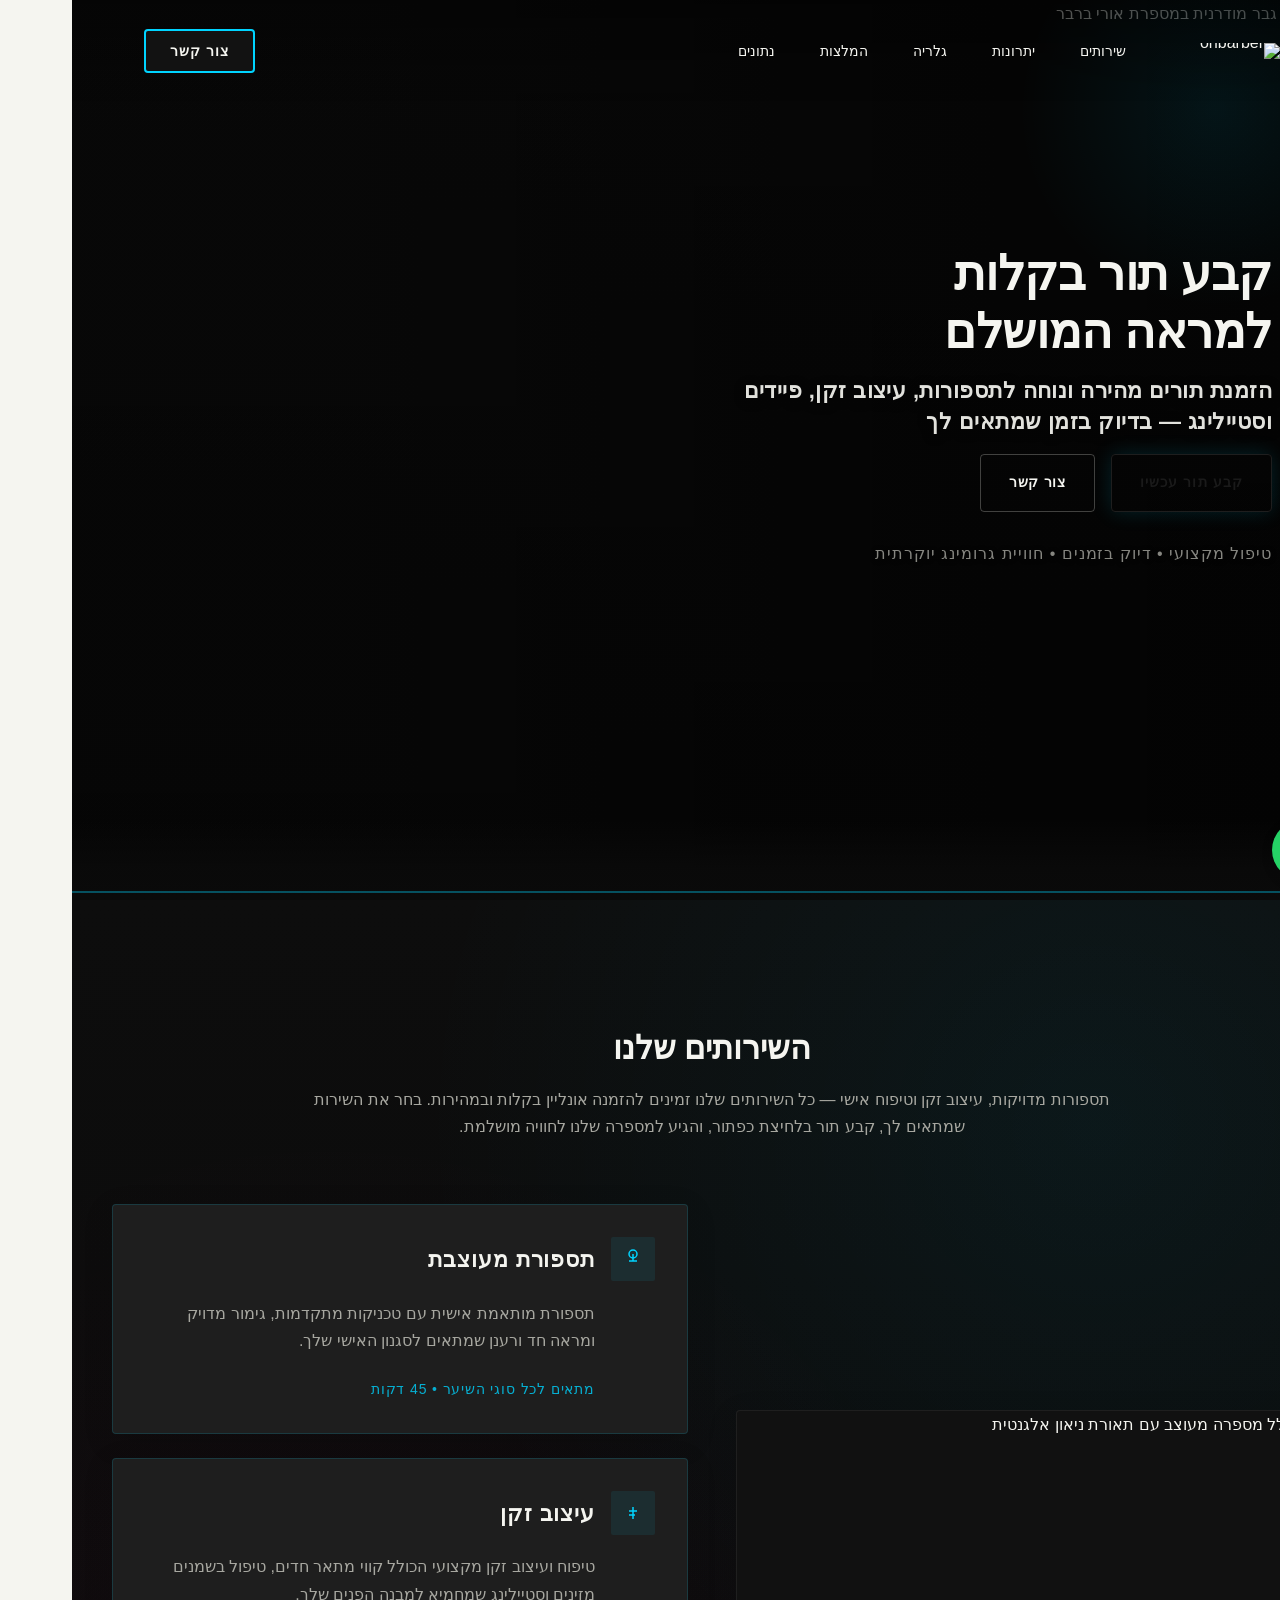
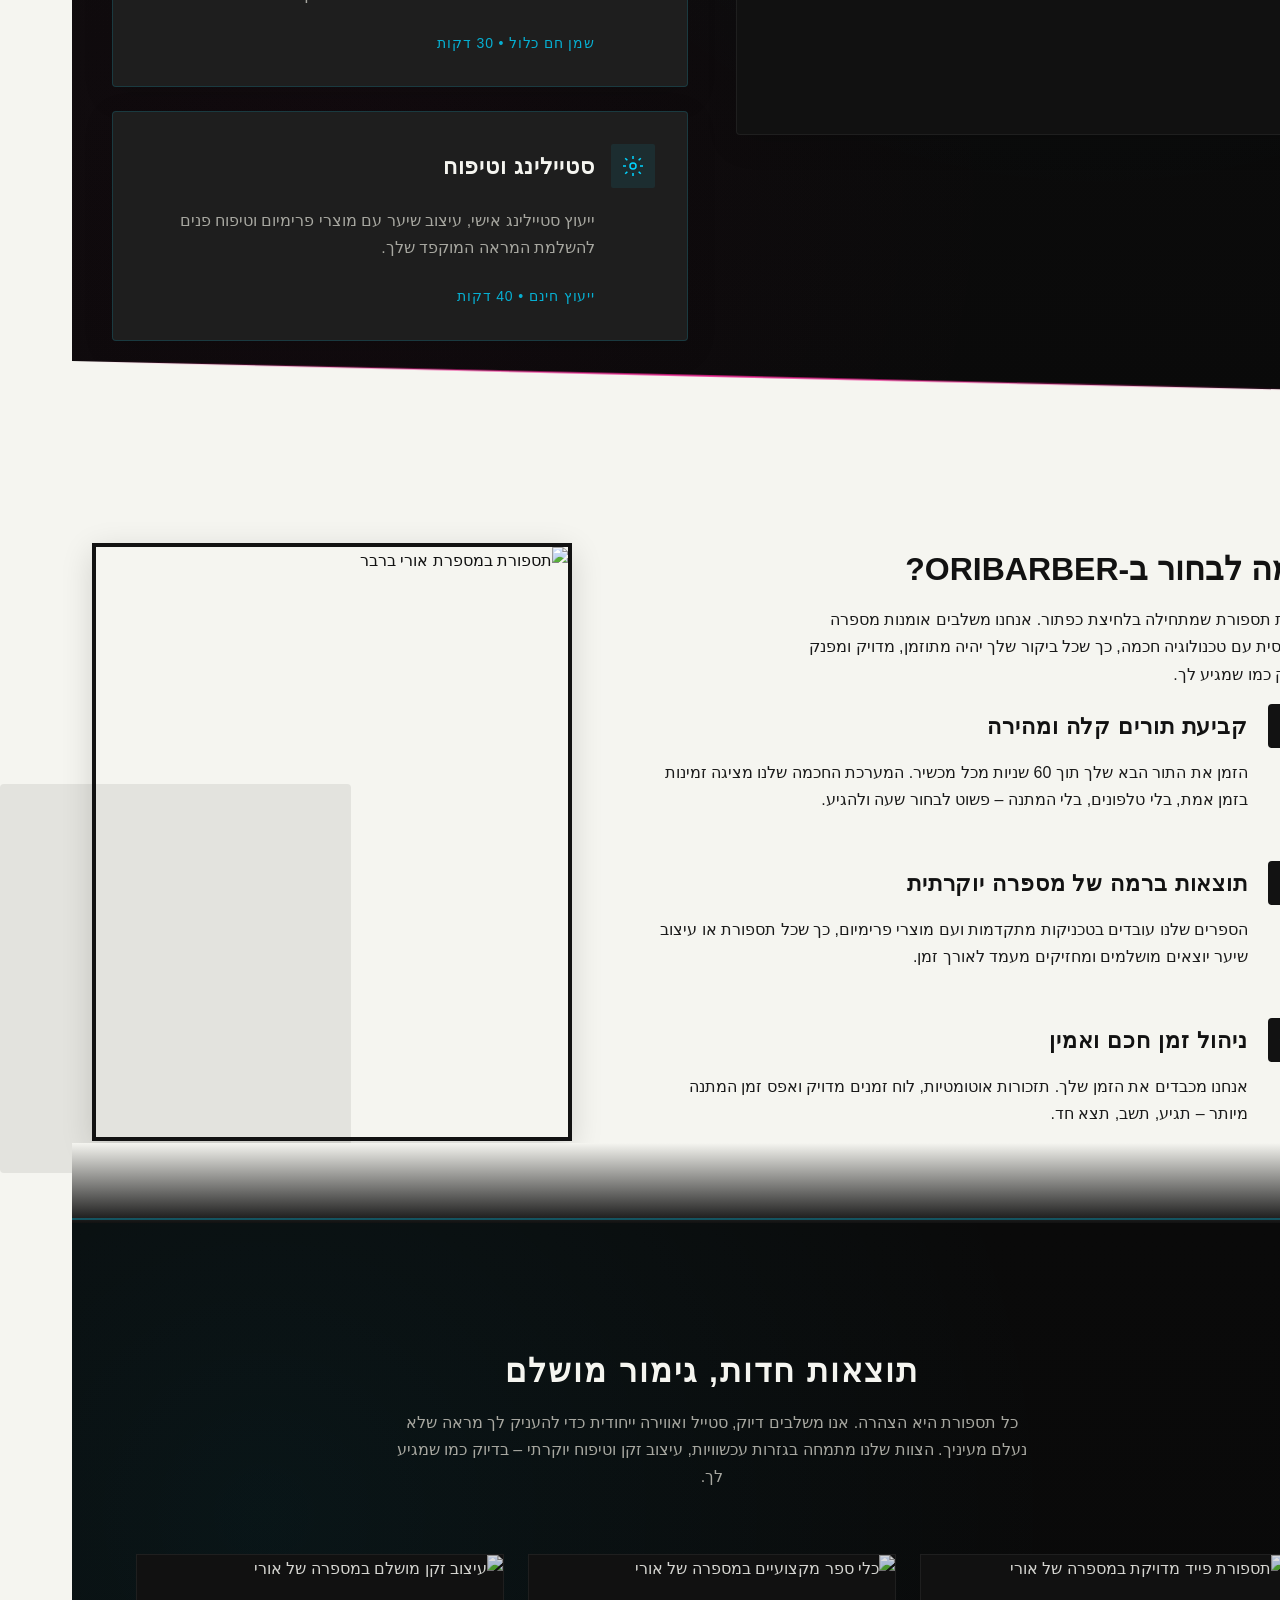
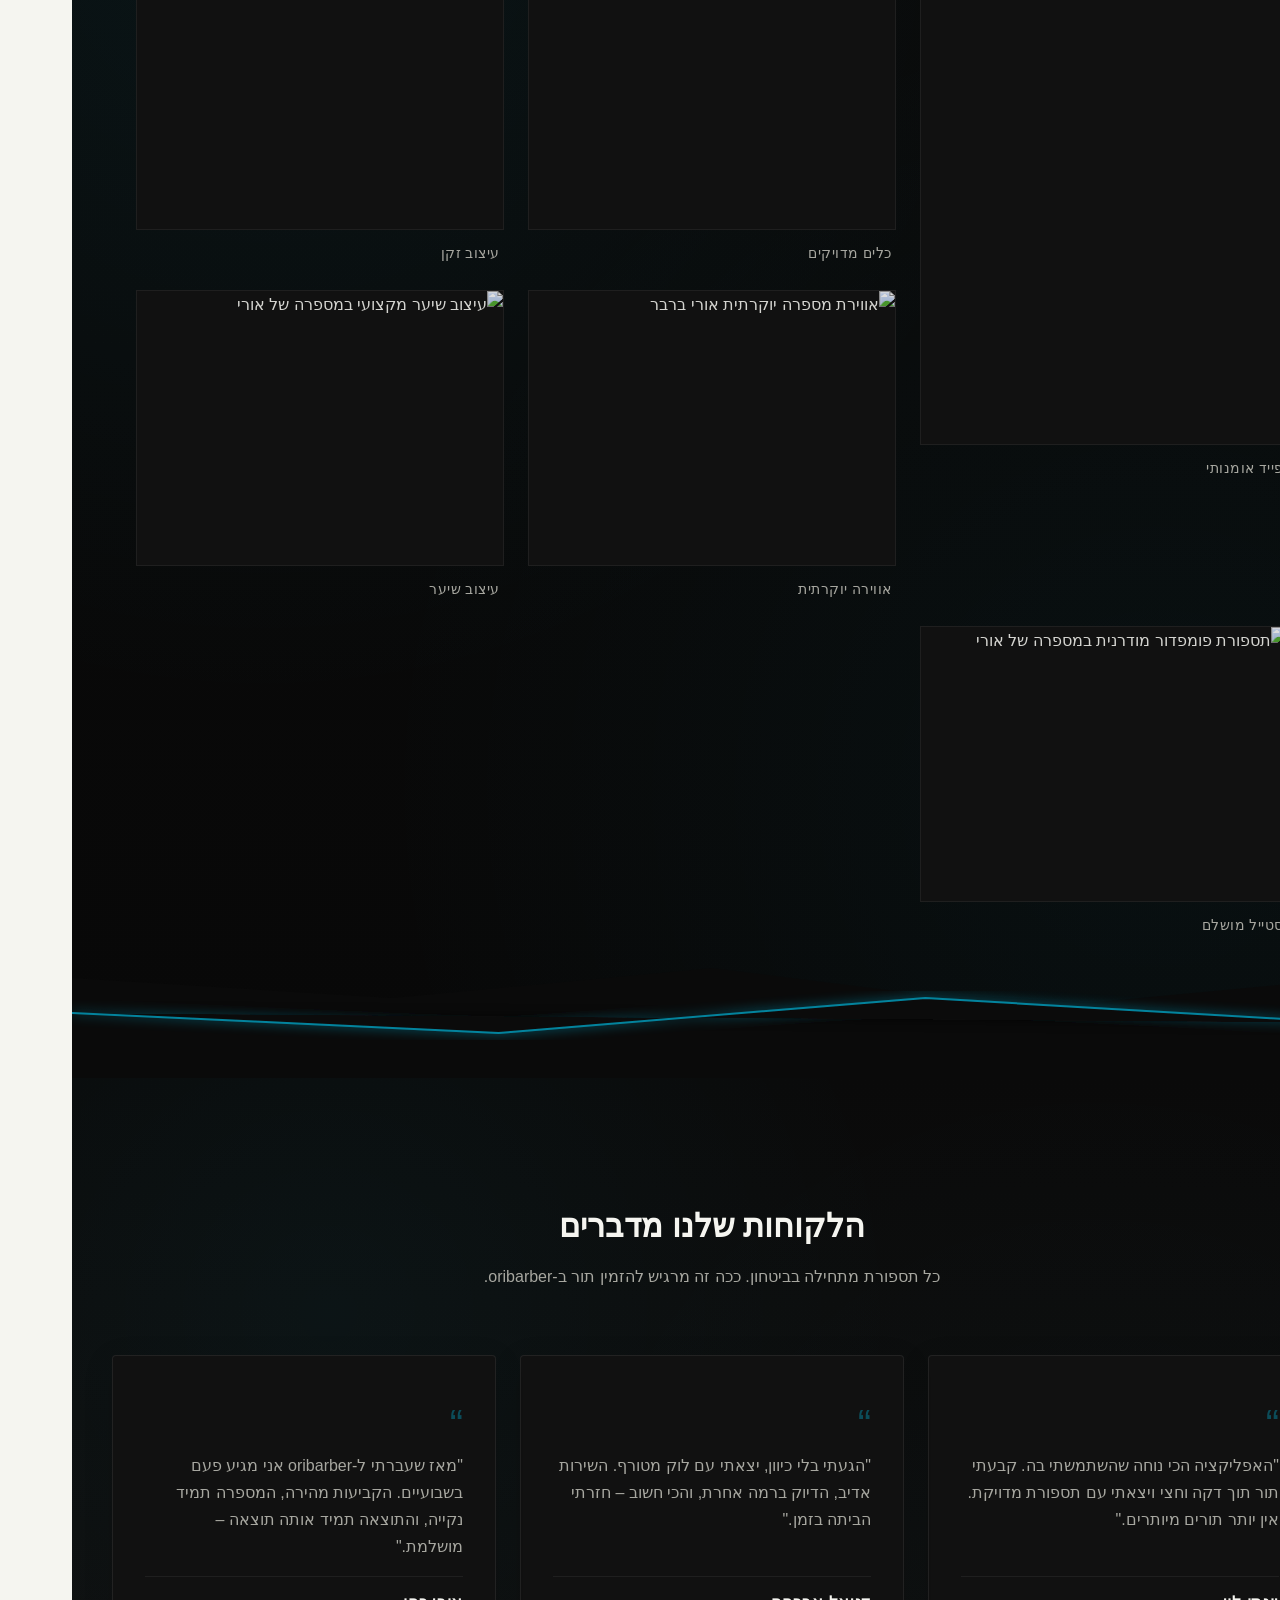
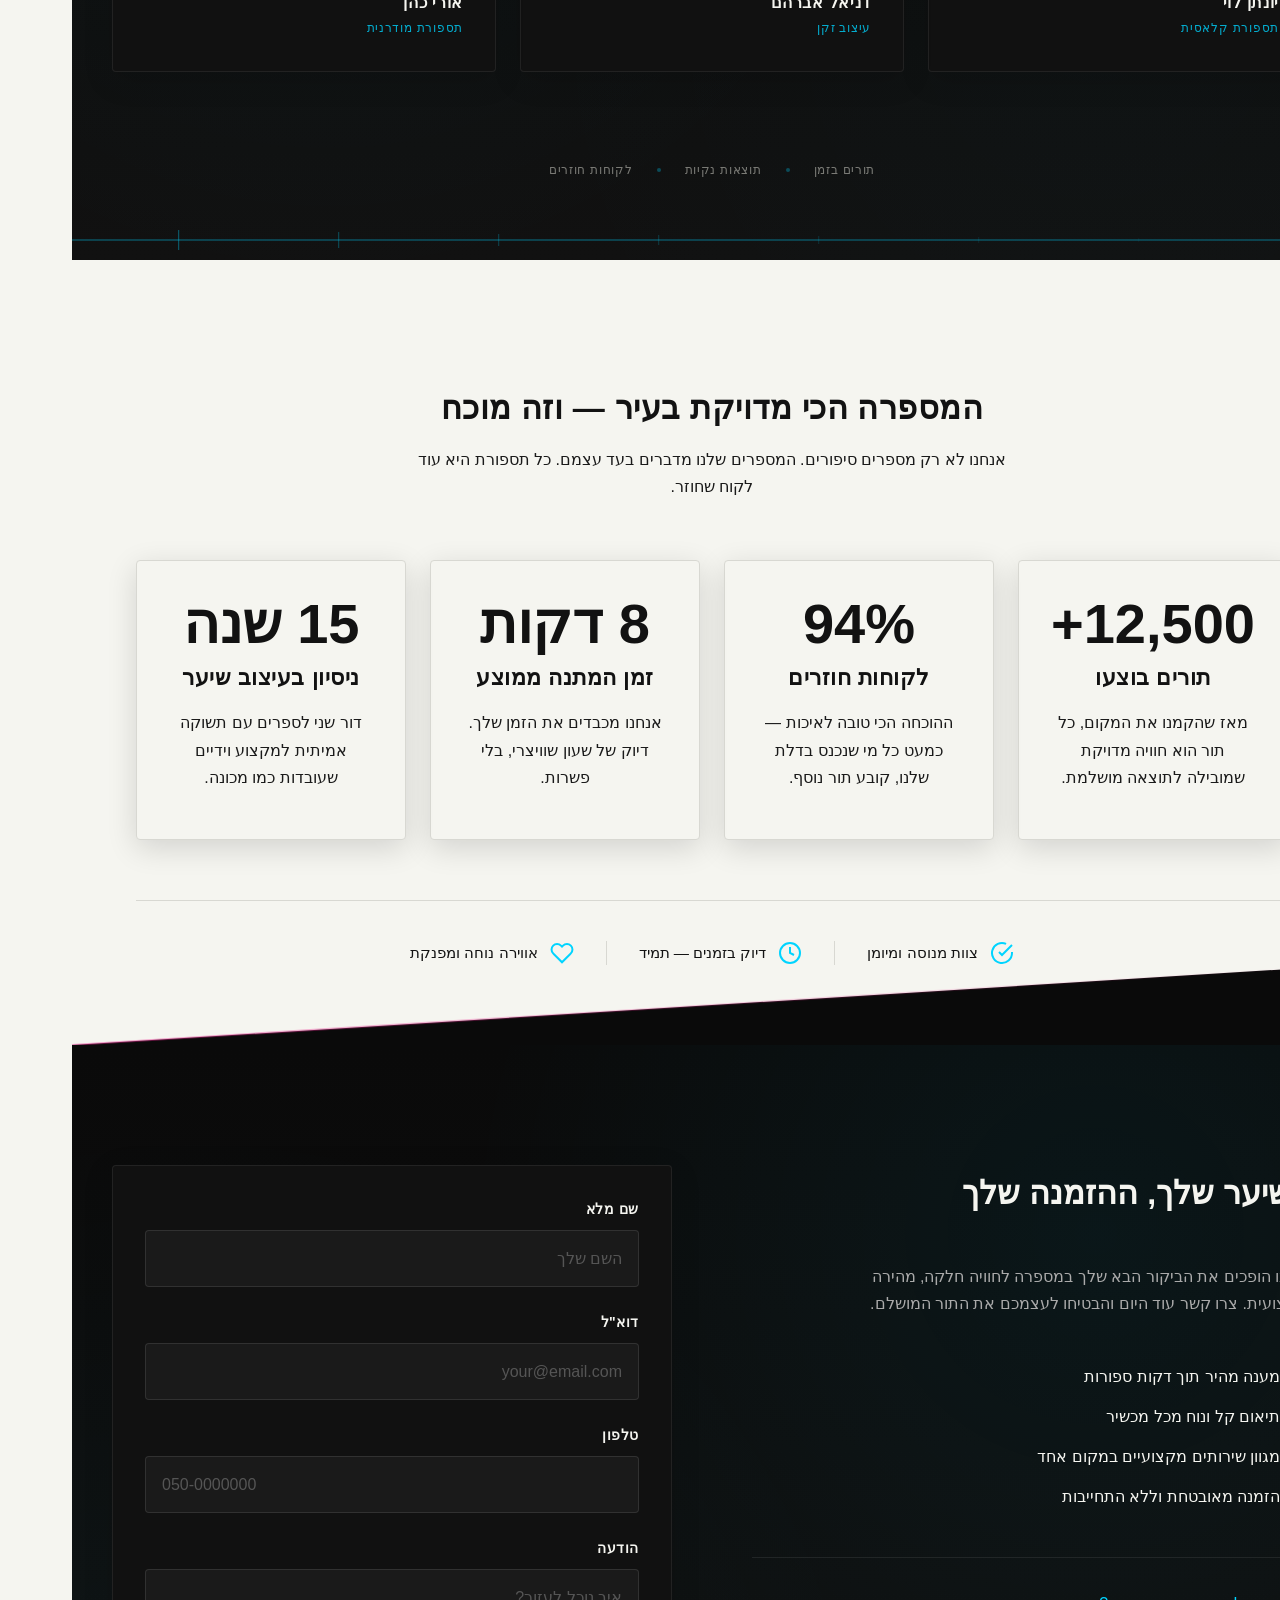
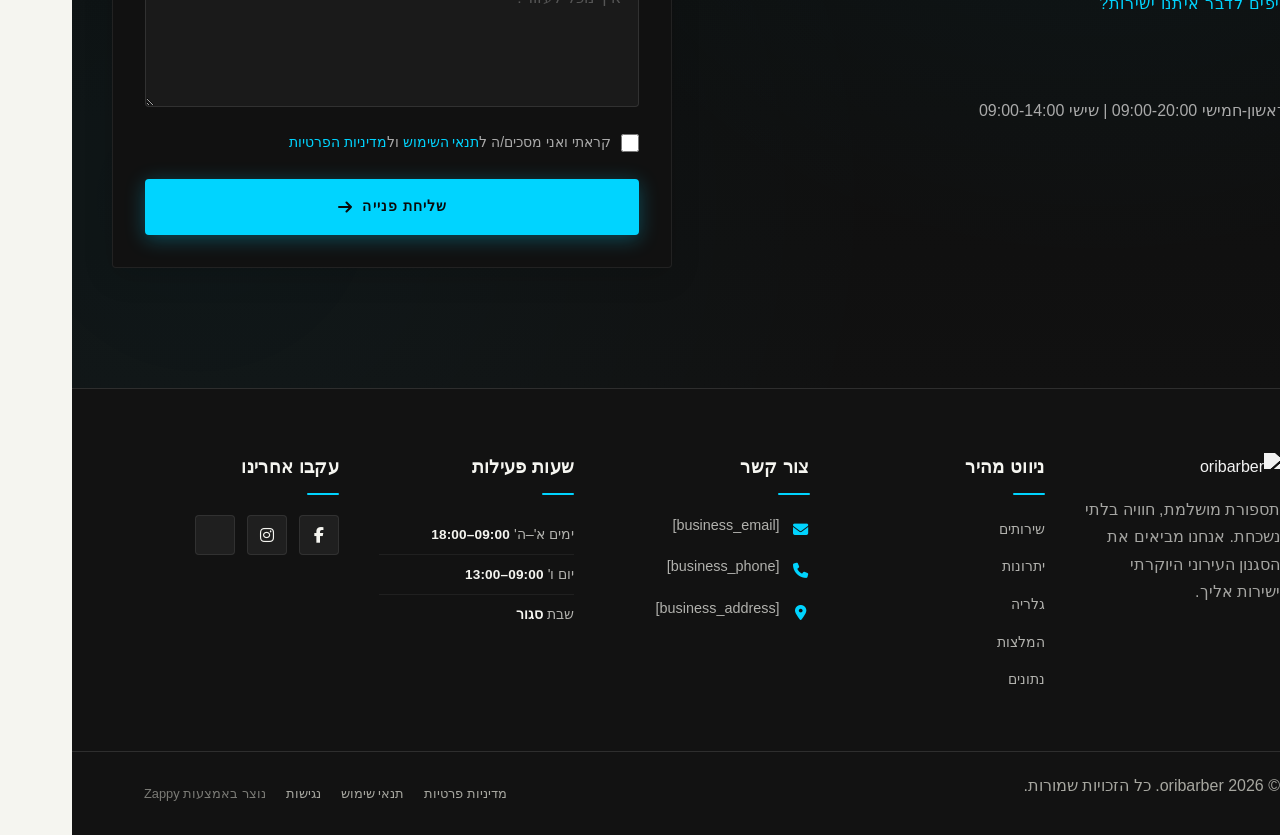
==== commit 31fbdc73: "Incremental sync: 1 page(s) — update_button" ====
--- a/index.html
+++ b/index.html
@@ -228,14 +228,14 @@
     <meta name="twitter:card" content="summary_large_image">
     <meta name="twitter:title" content="הזמן תספורת מנצחת עכשיו — oribarber">
     <meta name="twitter:description" content="מחפש מספרה קרובה שתשדרג לך את הלוק? ב-oribarber תוכל לקבוע תור בקלות אונליין לתספורת או עיצוב שיער מקצועי. הצוות שלנו מחכה להפוך כל ביקור לחוויה מעולה. קבע פגישה עכשיו!">
-    <meta property="og:type" content="website">
-  <meta property="og:locale" content="he_IL">
-  
-  
-  
-  
-  
-  <link rel="stylesheet" href="https://cdnjs.cloudflare.com/ajax/libs/font-awesome/6.4.0/css/all.min.css">
+    <meta property="og:type" content="website" />
+  <meta property="og:locale" content="he_IL" />
+  
+  
+  
+  
+  
+  <link rel="stylesheet" href="https://cdnjs.cloudflare.com/ajax/libs/font-awesome/6.4.0/css/all.min.css" />
   <style>
     .skip-link { position: absolute; top: 0; left: 0; transform: translateY(-200%); padding: 12px 18px; background: var(--bg-dark, #1a1a1a); color: var(--text-light, #fff); font-weight: 600; border-radius: 0 0 8px 0; z-index: 10000; }
     .skip-link:focus { transform: none; outline: 2px solid var(--ring, #fff); outline-offset: 2px; }
@@ -245,15 +245,15 @@
 
   
     <!-- Favicons -->
-    <link rel="icon" type="image/x-icon" href="/assets/favicon.ico">
-    <link rel="icon" type="image/png" sizes="16x16" href="/assets/favicon-16x16.png">
-    <link rel="icon" type="image/png" sizes="32x32" href="/assets/favicon-32x32.png">
-    <link rel="icon" type="image/png" sizes="48x48" href="/assets/favicon-48x48.png">
-    <link rel="icon" type="image/png" sizes="192x192" href="/assets/favicon-192x192.png">
-    <link rel="icon" type="image/png" sizes="512x512" href="/assets/favicon-512x512.png">
-    <link rel="apple-touch-icon" href="/assets/apple-touch-icon.png">
+    <link rel="icon" type="image/x-icon" href="/assets/favicon.ico" />
+    <link rel="icon" type="image/png" sizes="16x16" href="/assets/favicon-16x16.png" />
+    <link rel="icon" type="image/png" sizes="32x32" href="/assets/favicon-32x32.png" />
+    <link rel="icon" type="image/png" sizes="48x48" href="/assets/favicon-48x48.png" />
+    <link rel="icon" type="image/png" sizes="192x192" href="/assets/favicon-192x192.png" />
+    <link rel="icon" type="image/png" sizes="512x512" href="/assets/favicon-512x512.png" />
+    <link rel="apple-touch-icon" href="/assets/apple-touch-icon.png" />
     <!-- Cookie Consent -->
-    <link rel="stylesheet" href="https://cdn.jsdelivr.net/npm/vanilla-cookieconsent@3/dist/cookieconsent.css">
+    <link rel="stylesheet" href="https://cdn.jsdelivr.net/npm/vanilla-cookieconsent@3/dist/cookieconsent.css" />
     <script src="https://cdn.jsdelivr.net/npm/vanilla-cookieconsent@3/dist/cookieconsent.umd.js"></script>
     <!-- Mickidum Accessibility Toolbar -->
     <script src="https://cdn.jsdelivr.net/gh/mickidum/acc_toolbar/acctoolbar/acctoolbar.min.js"></script>
@@ -367,7 +367,7 @@
 
   <div class="nav-container">
     <div class="nav-right-group"><div class="nav-brand">
-      <a href="/" class="logo-link"><img class="logo" src="/assets/site-----image-1.webp" alt="oribarber"></a>
+      <a href="/" class="logo-link"><img class="logo" src="/assets/site-----image-1.webp" alt="oribarber" /></a>
     </div><ul class="nav-menu" id="navMenu"><li><a href="#services">שירותים</a></li><li><a href="#benefits">יתרונות</a></li><li><a href="#gallery">גלריה</a></li><li><a href="#testimonials">המלצות</a></li><li><a href="#stats">נתונים</a></li><li class="mobile-contact-link nav-cta-mobile-item"><a href="#contact" class="nav-cta-btn">צור קשר</a></li></ul></div>
     
     
@@ -837,7 +837,7 @@
   <main id="main">
     <section data-band-index="0" id="hero" class="index-hero-section" data-layout-spec="בית-hero" dir="rtl" data-hero-type="fullscreen-scrim">
   <!-- Full-bleed background image -->
-  <img loading="eager" fetchpriority="high" data-hero-bg="true" class="hero-bg-image" data-placeholder="index-hero-image-1" data-context="Close-up cinematic barbering scene: clipper cutting a sharp fade on dark hair, neon cyan and subtle magenta reflections on the blade, moody dark background with graphite tones, premium urban barbershop vibe" width="1200" height="600" src="/assets/site-index-hero-image-1.webp" alt="תספורת גבר מודרנית במספרת אורי ברבר">
+  <img loading="eager" fetchpriority="high" data-hero-bg="true" class="hero-bg-image" data-placeholder="index-hero-image-1" data-context="Close-up cinematic barbering scene: clipper cutting a sharp fade on dark hair, neon cyan and subtle magenta reflections on the blade, moody dark background with graphite tones, premium urban barbershop vibe" width="1200" height="600" src="/assets/site-index-hero-image-1.webp" alt="תספורת גבר מודרנית במספרת אורי ברבר" data-hero-background="true" data-element-type="image" data-element-id="img-1782714521833-56jkbcazn" style="pointer-events: auto !important;" />
 
   <!-- Scrim overlay for text legibility -->
   <div class="hero-scrim" aria-hidden="true"></div>
@@ -847,10 +847,10 @@
 
   <!-- Content overlay group -->
   <div class="hero-content-group">
-    <h1 class="hero-headline">קבע תור בקלות<br>למראה המושלם</h1>
+    <h1 class="hero-headline">קבע תור בקלות<br />למראה המושלם</h1>
     <h3 class="hero-subtitle">הזמנת תורים מהירה ונוחה לתספורות, עיצוב זקן, פיידים וסטיילינג — בדיוק בזמן שמתאים לך</h3>
     <div class="hero-cta-row">
-      <a href="#booking" class="hero-cta-primary">קבע תור עכשיו</a>
+      <a href="#hero" class="hero-cta-primary" data-native-element="true" data-element-id="btn-1782714526865-vxmc74ouc" data-element-type="button" style="outline: medium; color: var(--text-color, #1a1a1a) !important; border-color: rgb(30, 30, 30) !important; background-color: transparent !important; background-image: none !important;" data-text-color="dark">קבע תור עכשיו</a>
       <a href="#contact" class="hero-cta-secondary">צור קשר</a>
     </div>
     <p class="hero-micro-trust">טיפול מקצועי • דיוק בזמנים • חוויית גרומינג יוקרתית</p>
@@ -883,7 +883,7 @@
   <div class="service-layout">
     <!-- START Column: Visual Image -->
     <div class="service-visual">
-      <img loading="lazy" decoding="async" data-placeholder="index-services-image-1" data-context="A premium barbershop interior shot with dramatic lighting, exposed brick wall, a leather barber chair, and neon cyan accent lighting reflecting off a mirror. The scene should feel cinematic and upscale, matching a dark urban aesthetic." width="600" height="400" src="/assets/site-index-services-image-1.webp" alt="חלל מספרה מעוצב עם תאורת ניאון אלגנטית">
+      <img loading="lazy" decoding="async" data-placeholder="index-services-image-1" data-context="A premium barbershop interior shot with dramatic lighting, exposed brick wall, a leather barber chair, and neon cyan accent lighting reflecting off a mirror. The scene should feel cinematic and upscale, matching a dark urban aesthetic." width="600" height="400" src="/assets/site-index-services-image-1.webp" alt="חלל מספרה מעוצב עם תאורת ניאון אלגנטית" />
     </div>
 
     <!-- END Column: Service Cards -->
@@ -1001,7 +1001,7 @@
     <!-- END Column: Image with depth effect -->
     <div class="index-benefits-section__media">
       <div class="index-benefits-section__image-frame">
-        <img loading="lazy" decoding="async" data-placeholder="index-benefits-image-1" data-context="Modern barbershop interior with dark moody lighting, a barber styling a client's hair, sharp urban aesthetic, neon cyan accent light reflecting on a mirror, premium grooming atmosphere" width="600" height="750" src="/assets/site-index-benefits-image-1.webp" alt="תספורת במספרת אורי ברבר" class="index-benefits-section__img">
+        <img loading="lazy" decoding="async" data-placeholder="index-benefits-image-1" data-context="Modern barbershop interior with dark moody lighting, a barber styling a client's hair, sharp urban aesthetic, neon cyan accent light reflecting on a mirror, premium grooming atmosphere" width="600" height="750" src="/assets/site-index-benefits-image-1.webp" alt="תספורת במספרת אורי ברבר" class="index-benefits-section__img" />
       </div>
       <!-- Decorative backplate -->
       <div class="index-benefits-section__backplate" aria-hidden="true"></div>
@@ -1038,7 +1038,7 @@
       <!-- Hero Tile (Large) -->
       <figure class="index-gallery-section__tile index-gallery-section__tile--hero">
         <div class="index-gallery-section__image-wrapper">
-          <img loading="lazy" decoding="async" data-placeholder="index-gallery-image-1" data-context="Close-up macro shot of a barber hands precisely trimming a fade haircut with professional clippers, dramatic lighting highlighting the craftsmanship and texture of the hair in a dark modern barbershop" width="600" height="800" src="/assets/site-index-gallery-image-1.webp" alt="תספורת פייד מדויקת במספרה של אורי">
+          <img loading="lazy" decoding="async" data-placeholder="index-gallery-image-1" data-context="Close-up macro shot of a barber hands precisely trimming a fade haircut with professional clippers, dramatic lighting highlighting the craftsmanship and texture of the hair in a dark modern barbershop" width="600" height="800" src="/assets/site-index-gallery-image-1.webp" alt="תספורת פייד מדויקת במספרה של אורי" />
         </div>
         <figcaption class="index-gallery-section__caption">פייד אומנותי</figcaption>
       </figure>
@@ -1046,35 +1046,35 @@
       <!-- Supporting Tiles -->
       <figure class="index-gallery-section__tile">
         <div class="index-gallery-section__image-wrapper">
-          <img loading="lazy" decoding="async" data-placeholder="index-gallery-image-2" data-context="Professional barber tools arranged on a dark marble countertop: straight razor, scissors, comb, and shaving brush, with subtle neon cyan reflections on the metal surfaces" width="400" height="300" src="/assets/site-index-gallery-image-2.webp" alt="כלי ספר מקצועיים במספרה של אורי">
+          <img loading="lazy" decoding="async" data-placeholder="index-gallery-image-2" data-context="Professional barber tools arranged on a dark marble countertop: straight razor, scissors, comb, and shaving brush, with subtle neon cyan reflections on the metal surfaces" width="400" height="300" src="/assets/site-index-gallery-image-2.webp" alt="כלי ספר מקצועיים במספרה של אורי" />
         </div>
         <figcaption class="index-gallery-section__caption">כלים מדויקים</figcaption>
       </figure>
 
       <figure class="index-gallery-section__tile">
         <div class="index-gallery-section__image-wrapper">
-          <img loading="lazy" decoding="async" data-placeholder="index-gallery-image-3" data-context="Side profile of a stylish man with a perfectly shaped beard and modern textured haircut, moody lighting with cyan and magenta accents in an upscale barbershop setting" width="400" height="300" src="/assets/site-index-gallery-image-3.webp" alt="עיצוב זקן מושלם במספרה של אורי">
+          <img loading="lazy" decoding="async" data-placeholder="index-gallery-image-3" data-context="Side profile of a stylish man with a perfectly shaped beard and modern textured haircut, moody lighting with cyan and magenta accents in an upscale barbershop setting" width="400" height="300" src="/assets/site-index-gallery-image-3.webp" alt="עיצוב זקן מושלם במספרה של אורי" />
         </div>
         <figcaption class="index-gallery-section__caption">עיצוב זקן</figcaption>
       </figure>
 
       <figure class="index-gallery-section__tile">
         <div class="index-gallery-section__image-wrapper">
-          <img loading="lazy" decoding="async" data-placeholder="index-gallery-image-4" data-context="Wide atmospheric shot of a modern barbershop interior with dark walls, neon signage, leather barber chairs, and warm ambient lighting creating a premium urban lounge feel" width="400" height="300" src="/assets/site-index-gallery-image-4.webp" alt="אווירת מספרה יוקרתית אורי ברבר">
+          <img loading="lazy" decoding="async" data-placeholder="index-gallery-image-4" data-context="Wide atmospheric shot of a modern barbershop interior with dark walls, neon signage, leather barber chairs, and warm ambient lighting creating a premium urban lounge feel" width="400" height="300" src="/assets/site-index-gallery-image-4.webp" alt="אווירת מספרה יוקרתית אורי ברבר" />
         </div>
         <figcaption class="index-gallery-section__caption">אווירה יוקרתית</figcaption>
       </figure>
 
       <figure class="index-gallery-section__tile">
         <div class="index-gallery-section__image-wrapper">
-          <img loading="lazy" decoding="async" data-placeholder="index-gallery-image-5" data-context="Close-up of a barber applying styling product to a client hair, hands visible with focus on texture and shine, dark background with bokeh lights" width="400" height="300" src="/assets/site-index-gallery-image-5.webp" alt="עיצוב שיער מקצועי במספרה של אורי">
+          <img loading="lazy" decoding="async" data-placeholder="index-gallery-image-5" data-context="Close-up of a barber applying styling product to a client hair, hands visible with focus on texture and shine, dark background with bokeh lights" width="400" height="300" src="/assets/site-index-gallery-image-5.webp" alt="עיצוב שיער מקצועי במספרה של אורי" />
         </div>
         <figcaption class="index-gallery-section__caption">עיצוב שיער</figcaption>
       </figure>
 
       <figure class="index-gallery-section__tile">
         <div class="index-gallery-section__image-wrapper">
-          <img loading="lazy" decoding="async" data-placeholder="index-gallery-image-6" data-context="A freshly styled modern pompadour haircut viewed from behind, sharp lines and clean fade, dramatic spotlight effect in a dark salon" width="400" height="300" src="/assets/site-index-gallery-image-6.webp" alt="תספורת פומפדור מודרנית במספרה של אורי">
+          <img loading="lazy" decoding="async" data-placeholder="index-gallery-image-6" data-context="A freshly styled modern pompadour haircut viewed from behind, sharp lines and clean fade, dramatic spotlight effect in a dark salon" width="400" height="300" src="/assets/site-index-gallery-image-6.webp" alt="תספורת פומפדור מודרנית במספרה של אורי" />
         </div>
         <figcaption class="index-gallery-section__caption">סטייל מושלם</figcaption>
       </figure>
@@ -1323,15 +1323,15 @@
       <form class="index-contact-section__form contact-form">
         <div class="index-contact-section__form-group">
           <label for="contact-name" class="index-contact-section__form-label">שם מלא</label>
-          <input type="text" id="contact-name" name="name" class="index-contact-section__form-input" placeholder="השם שלך" required>
+          <input type="text" id="contact-name" name="name" class="index-contact-section__form-input" placeholder="השם שלך" required />
         </div>
         <div class="index-contact-section__form-group">
           <label for="contact-email" class="index-contact-section__form-label">דוא"ל</label>
-          <input type="email" id="contact-email" name="email" class="index-contact-section__form-input" placeholder="your@email.com" required>
+          <input type="email" id="contact-email" name="email" class="index-contact-section__form-input" placeholder="your@email.com" required />
         </div>
         <div class="index-contact-section__form-group">
           <label for="contact-phone" class="index-contact-section__form-label">טלפון</label>
-          <input type="tel" id="contact-phone" name="phone" class="index-contact-section__form-input" placeholder="050-0000000" required>
+          <input type="tel" id="contact-phone" name="phone" class="index-contact-section__form-input" placeholder="050-0000000" required />
         </div>
         <div class="index-contact-section__form-group">
           <label for="contact-message" class="index-contact-section__form-label">הודעה</label>
@@ -1340,7 +1340,7 @@
         
         <div class="privacy-consent">
           <label class="privacy-consent-label">
-            <input type="checkbox" name="privacy_consent" class="privacy-consent-checkbox" required>
+            <input type="checkbox" name="privacy_consent" class="privacy-consent-checkbox" required />
             <span>קראתי ואני מסכים/ה ל<a href="/terms" target="_blank">תנאי השימוש</a> ול<a href="/privacy" target="_blank">מדיניות הפרטיות</a></span>
           </label>
         </div>
@@ -1363,7 +1363,7 @@
     <div class="footer-grid">
       <!-- Company Info Column -->
       <div class="footer-col footer-brand-col">
-        <img src="/assets/oribarber-hair-salon-logo.webp" alt="oribarber" class="logo">
+        <img src="/assets/oribarber-hair-salon-logo.webp" alt="oribarber" class="logo" />
         <p class="footer-tagline">תספורת מושלמת, חוויה בלתי נשכחת. אנחנו מביאים את הסגנון העירוני היוקרתי ישירות אליך.</p>
       </div>
 
@@ -1412,7 +1412,7 @@
         <div class="footer-social">
           <a href="#" aria-label="Facebook" data-zappy-social-placeholder="true"><i class="fab fa-facebook-f"></i></a>
           <a href="#" aria-label="Instagram" data-zappy-social-placeholder="true"><i class="fab fa-instagram"></i></a>
-          <a href="#" aria-label="WhatsApp" data-zappy-social-placeholder="true"><i class="fab fa-whatsapp"></i></a>
+          <a href="#" aria-label="WhatsApp" data-zappy-social-placeholder="true"></a>
         </div>
       </div>
     </div>
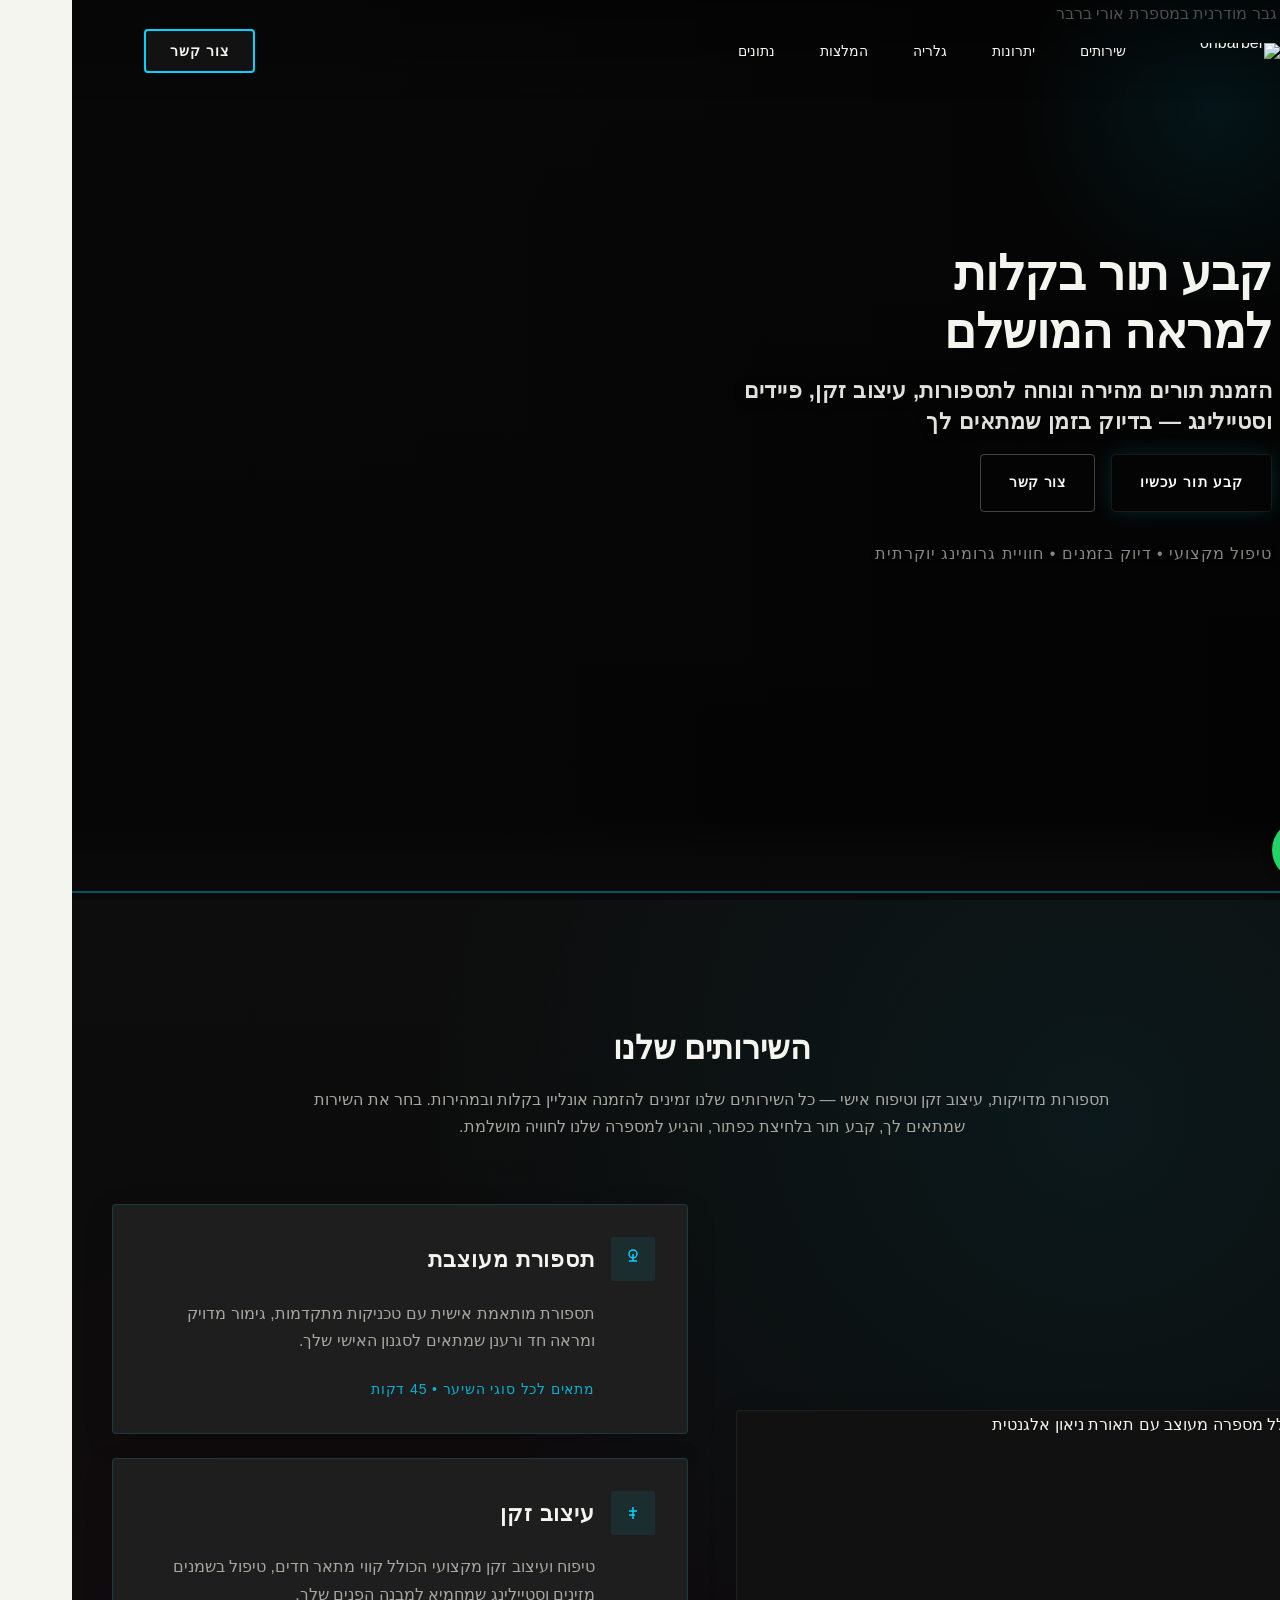
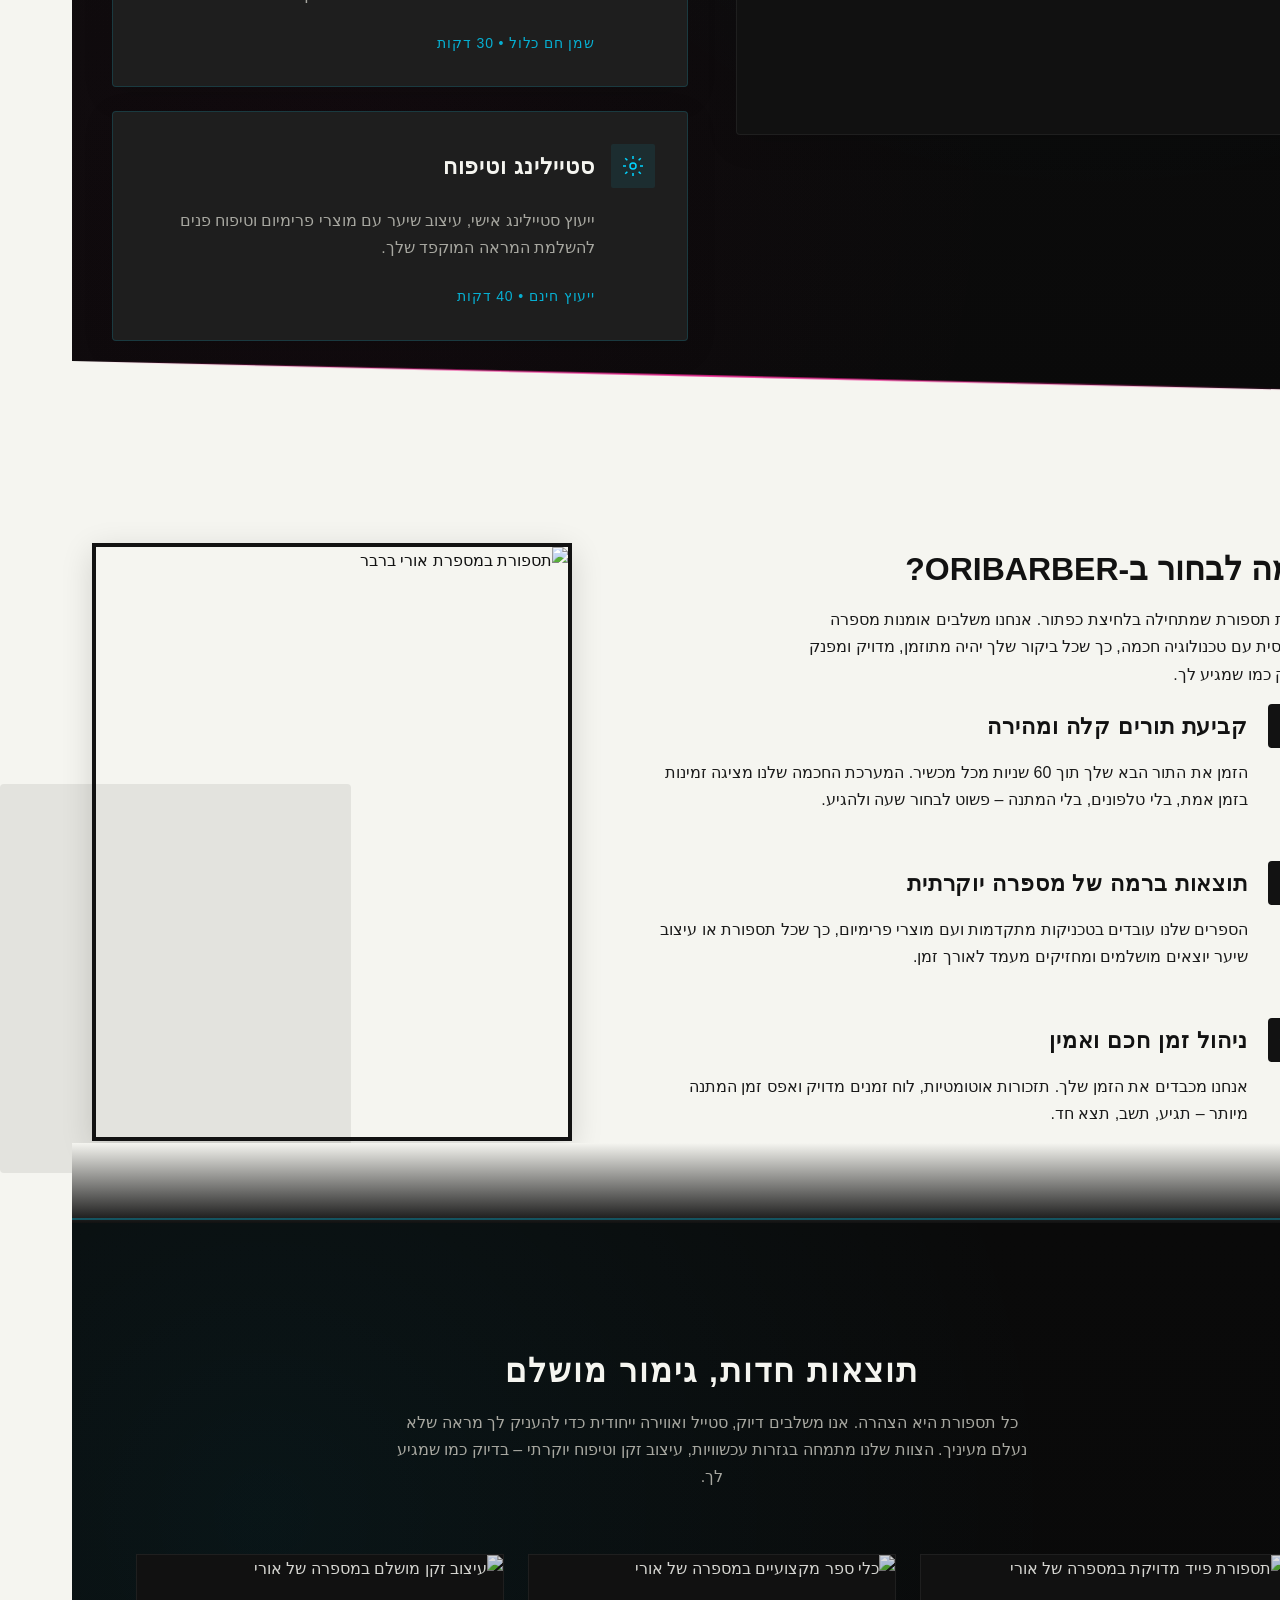
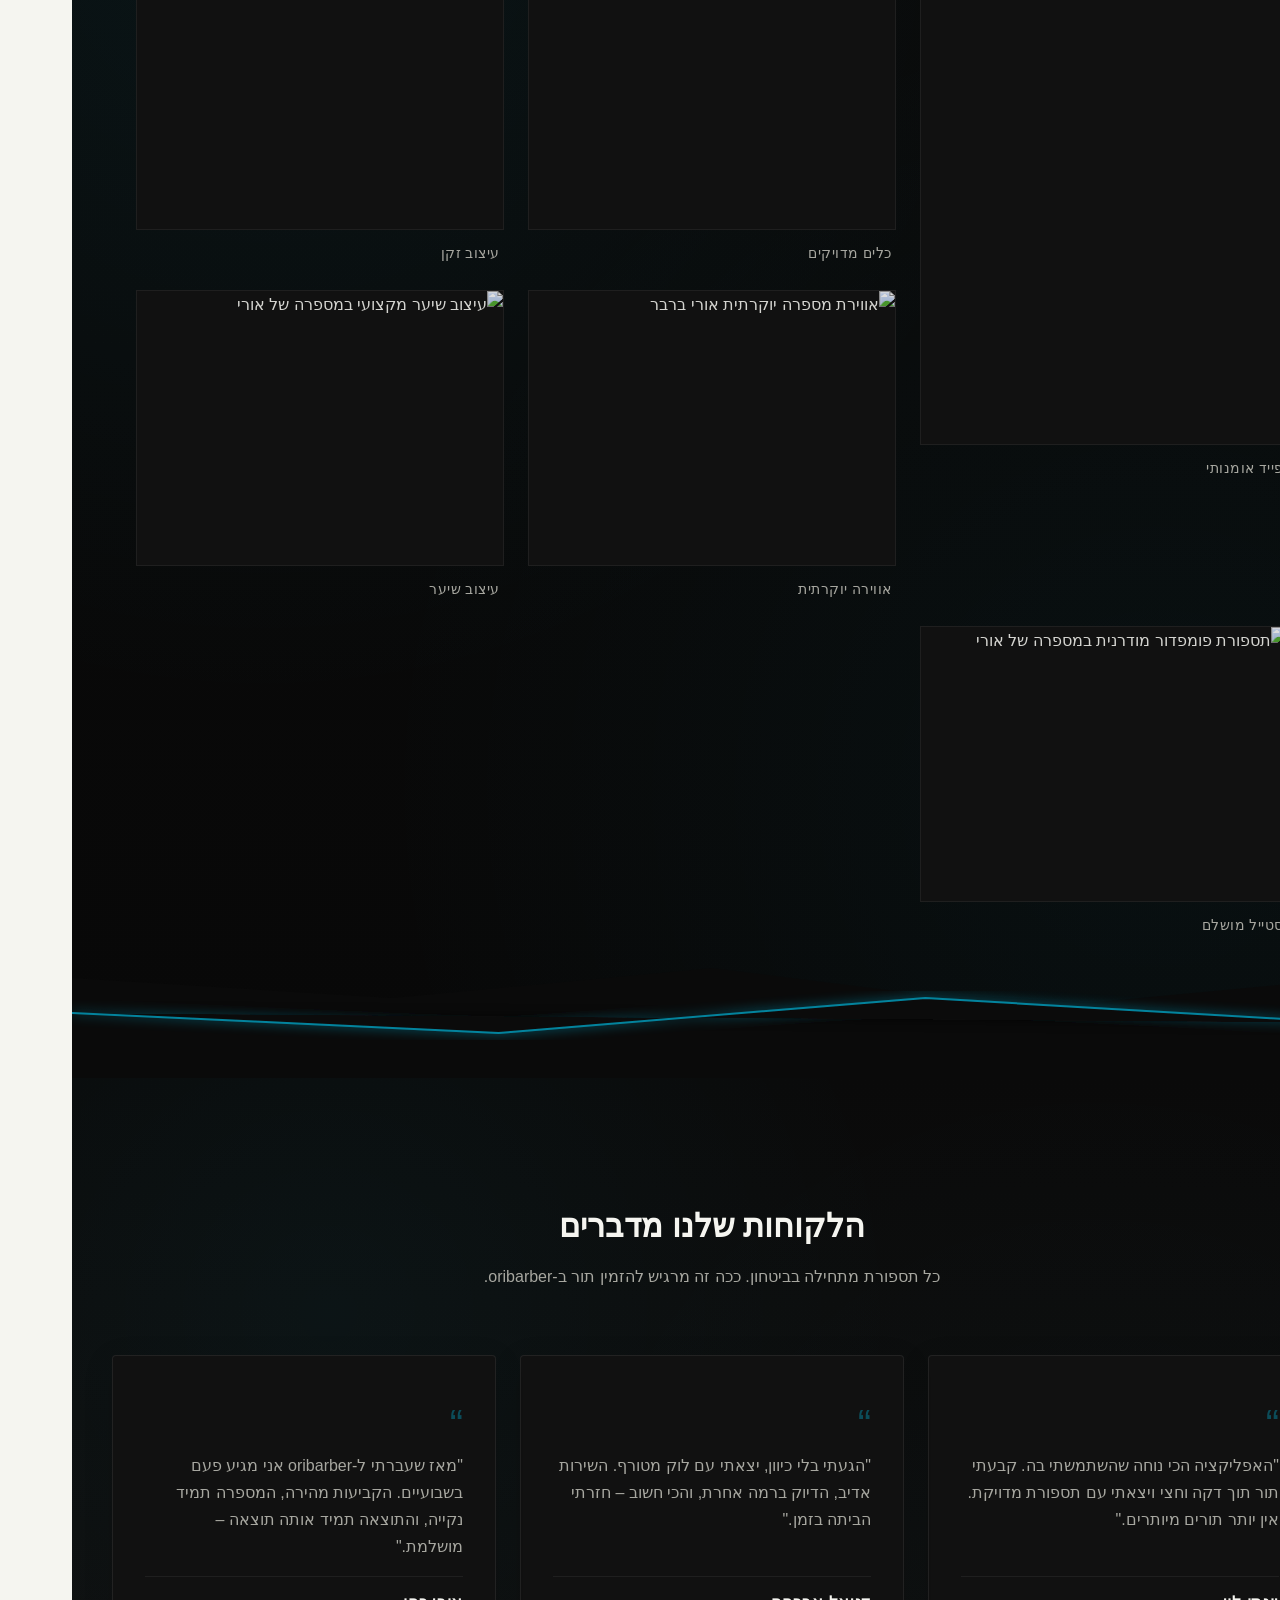
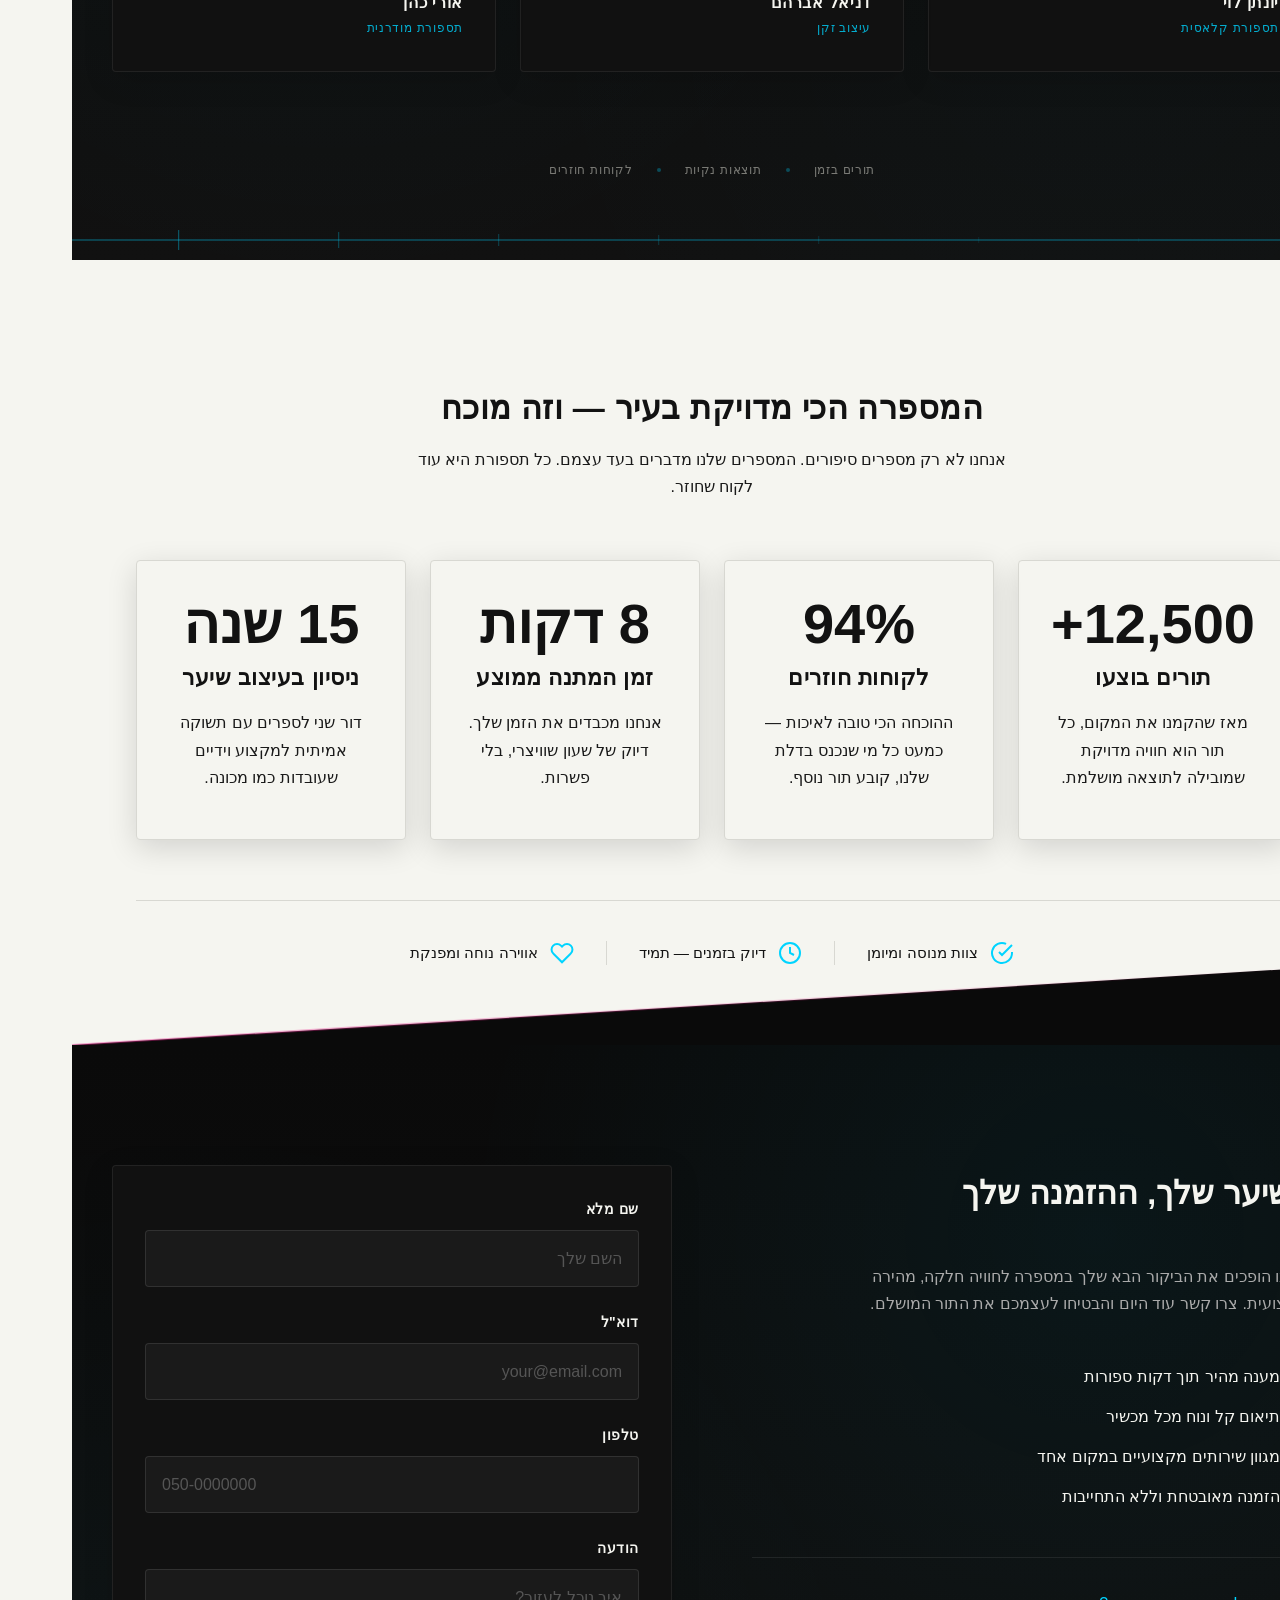
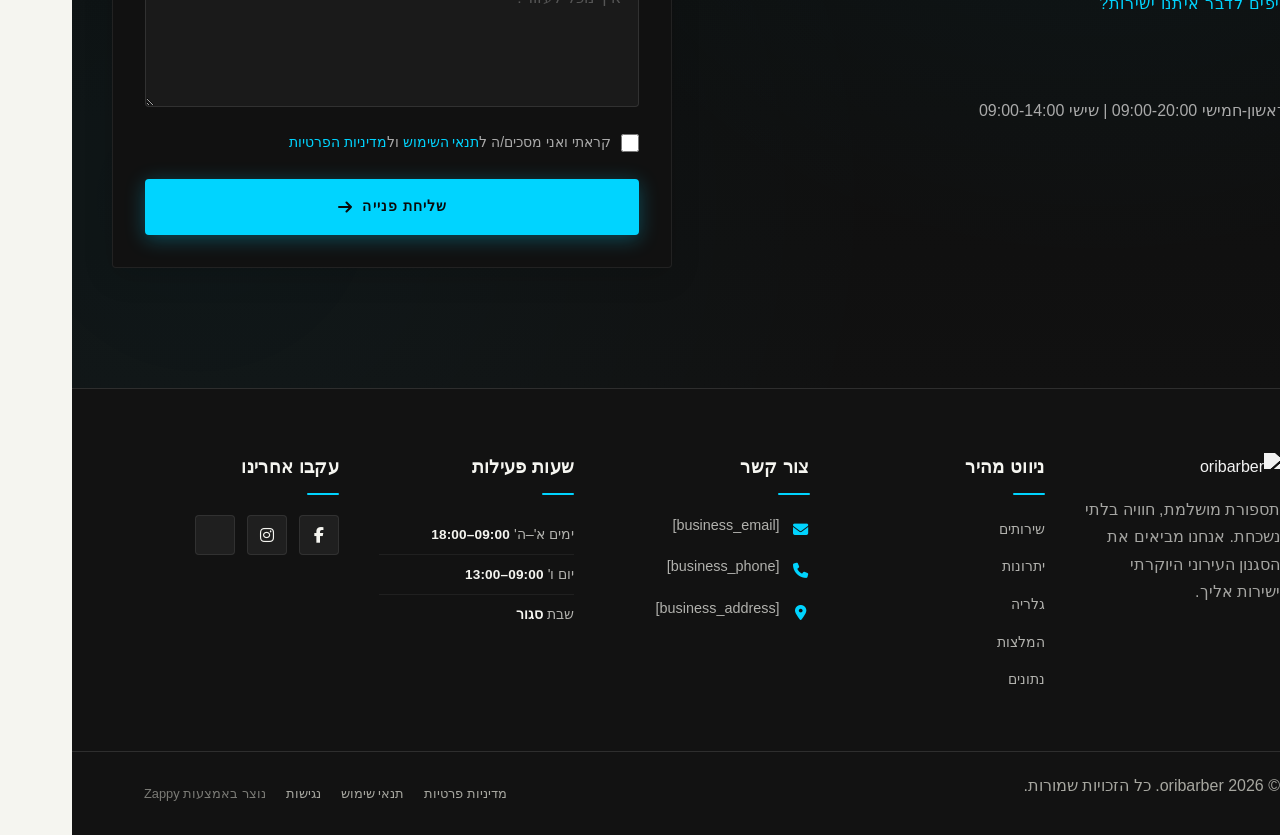
==== commit fb703911: "Incremental sync: 1 page(s) — update_button" ====
--- a/index.html
+++ b/index.html
@@ -228,14 +228,14 @@
     <meta name="twitter:card" content="summary_large_image">
     <meta name="twitter:title" content="הזמן תספורת מנצחת עכשיו — oribarber">
     <meta name="twitter:description" content="מחפש מספרה קרובה שתשדרג לך את הלוק? ב-oribarber תוכל לקבוע תור בקלות אונליין לתספורת או עיצוב שיער מקצועי. הצוות שלנו מחכה להפוך כל ביקור לחוויה מעולה. קבע פגישה עכשיו!">
-    <meta property="og:type" content="website" />
-  <meta property="og:locale" content="he_IL" />
-  
-  
-  
-  
-  
-  <link rel="stylesheet" href="https://cdnjs.cloudflare.com/ajax/libs/font-awesome/6.4.0/css/all.min.css" />
+    <meta property="og:type" content="website">
+  <meta property="og:locale" content="he_IL">
+  
+  
+  
+  
+  
+  <link rel="stylesheet" href="https://cdnjs.cloudflare.com/ajax/libs/font-awesome/6.4.0/css/all.min.css">
   <style>
     .skip-link { position: absolute; top: 0; left: 0; transform: translateY(-200%); padding: 12px 18px; background: var(--bg-dark, #1a1a1a); color: var(--text-light, #fff); font-weight: 600; border-radius: 0 0 8px 0; z-index: 10000; }
     .skip-link:focus { transform: none; outline: 2px solid var(--ring, #fff); outline-offset: 2px; }
@@ -245,15 +245,15 @@
 
   
     <!-- Favicons -->
-    <link rel="icon" type="image/x-icon" href="/assets/favicon.ico" />
-    <link rel="icon" type="image/png" sizes="16x16" href="/assets/favicon-16x16.png" />
-    <link rel="icon" type="image/png" sizes="32x32" href="/assets/favicon-32x32.png" />
-    <link rel="icon" type="image/png" sizes="48x48" href="/assets/favicon-48x48.png" />
-    <link rel="icon" type="image/png" sizes="192x192" href="/assets/favicon-192x192.png" />
-    <link rel="icon" type="image/png" sizes="512x512" href="/assets/favicon-512x512.png" />
-    <link rel="apple-touch-icon" href="/assets/apple-touch-icon.png" />
+    <link rel="icon" type="image/x-icon" href="/assets/favicon.ico">
+    <link rel="icon" type="image/png" sizes="16x16" href="/assets/favicon-16x16.png">
+    <link rel="icon" type="image/png" sizes="32x32" href="/assets/favicon-32x32.png">
+    <link rel="icon" type="image/png" sizes="48x48" href="/assets/favicon-48x48.png">
+    <link rel="icon" type="image/png" sizes="192x192" href="/assets/favicon-192x192.png">
+    <link rel="icon" type="image/png" sizes="512x512" href="/assets/favicon-512x512.png">
+    <link rel="apple-touch-icon" href="/assets/apple-touch-icon.png">
     <!-- Cookie Consent -->
-    <link rel="stylesheet" href="https://cdn.jsdelivr.net/npm/vanilla-cookieconsent@3/dist/cookieconsent.css" />
+    <link rel="stylesheet" href="https://cdn.jsdelivr.net/npm/vanilla-cookieconsent@3/dist/cookieconsent.css">
     <script src="https://cdn.jsdelivr.net/npm/vanilla-cookieconsent@3/dist/cookieconsent.umd.js"></script>
     <!-- Mickidum Accessibility Toolbar -->
     <script src="https://cdn.jsdelivr.net/gh/mickidum/acc_toolbar/acctoolbar/acctoolbar.min.js"></script>
@@ -352,22 +352,22 @@
   <nav class="navbar" dir="rtl">
   <button class="mobile-toggle" id="mobileToggle" aria-label="Menu">
     <svg class="hamburger-icon" width="24" height="24" viewBox="0 0 24 24" fill="none">
-      <path d="M3 12h18M3 6h18M3 18h18" stroke="currentColor" stroke-width="2" stroke-linecap="round"/>
+      <path d="M3 12h18M3 6h18M3 18h18" stroke="currentColor" stroke-width="2" stroke-linecap="round"></path>
     </svg>
     <svg class="close-icon" width="24" height="24" viewBox="0 0 24 24" fill="none" style="display: none;">
-      <path d="M18 6L6 18M6 6l12 12" stroke="currentColor" stroke-width="2" stroke-linecap="round"/>
+      <path d="M18 6L6 18M6 6l12 12" stroke="currentColor" stroke-width="2" stroke-linecap="round"></path>
     </svg>
   </button>
   
   <button class="phone-header-btn" data-phone="[business_phone]" aria-label="Call">
     <svg width="20" height="20" viewBox="0 0 24 24" fill="currentColor">
-      <path d="M22 16.92v3a2 2 0 0 1-2.18 2 19.79 19.79 0 0 1-8.63-3.07 19.5 19.5 0 0 1-6-6 19.79 19.79 0 0 1-3.07-8.67A2 2 0 0 1 4.11 2h3a2 2 0 0 1 2 1.72 12.84 12.84 0 0 0 .7 2.81 2 2 0 0 1-.45 2.11L8.09 9.91a16 16 0 0 0 6 6l1.27-1.27a2 2 0 0 1 2.11-.45 12.84 12.84 0 0 0 2.81.7A2 2 0 0 1 22 16.92z"/>
+      <path d="M22 16.92v3a2 2 0 0 1-2.18 2 19.79 19.79 0 0 1-8.63-3.07 19.5 19.5 0 0 1-6-6 19.79 19.79 0 0 1-3.07-8.67A2 2 0 0 1 4.11 2h3a2 2 0 0 1 2 1.72 12.84 12.84 0 0 0 .7 2.81 2 2 0 0 1-.45 2.11L8.09 9.91a16 16 0 0 0 6 6l1.27-1.27a2 2 0 0 1 2.11-.45 12.84 12.84 0 0 0 2.81.7A2 2 0 0 1 22 16.92z"></path>
     </svg>
   </button>
 
   <div class="nav-container">
     <div class="nav-right-group"><div class="nav-brand">
-      <a href="/" class="logo-link"><img class="logo" src="/assets/site-----image-1.webp" alt="oribarber" /></a>
+      <a href="/" class="logo-link"><img class="logo" src="/assets/site-----image-1.webp" alt="oribarber"></a>
     </div><ul class="nav-menu" id="navMenu"><li><a href="#services">שירותים</a></li><li><a href="#benefits">יתרונות</a></li><li><a href="#gallery">גלריה</a></li><li><a href="#testimonials">המלצות</a></li><li><a href="#stats">נתונים</a></li><li class="mobile-contact-link nav-cta-mobile-item"><a href="#contact" class="nav-cta-btn">צור קשר</a></li></ul></div>
     
     
@@ -837,7 +837,7 @@
   <main id="main">
     <section data-band-index="0" id="hero" class="index-hero-section" data-layout-spec="בית-hero" dir="rtl" data-hero-type="fullscreen-scrim">
   <!-- Full-bleed background image -->
-  <img loading="eager" fetchpriority="high" data-hero-bg="true" class="hero-bg-image" data-placeholder="index-hero-image-1" data-context="Close-up cinematic barbering scene: clipper cutting a sharp fade on dark hair, neon cyan and subtle magenta reflections on the blade, moody dark background with graphite tones, premium urban barbershop vibe" width="1200" height="600" src="/assets/site-index-hero-image-1.webp" alt="תספורת גבר מודרנית במספרת אורי ברבר" data-hero-background="true" data-element-type="image" data-element-id="img-1782714521833-56jkbcazn" style="pointer-events: auto !important;" />
+  <img loading="eager" fetchpriority="high" data-hero-bg="true" class="hero-bg-image" data-placeholder="index-hero-image-1" data-context="Close-up cinematic barbering scene: clipper cutting a sharp fade on dark hair, neon cyan and subtle magenta reflections on the blade, moody dark background with graphite tones, premium urban barbershop vibe" width="1200" height="600" src="/assets/site-index-hero-image-1.webp" alt="תספורת גבר מודרנית במספרת אורי ברבר" data-hero-background="true" data-element-type="image" data-element-id="img-1782714521833-56jkbcazn" style="pointer-events: auto !important;">
 
   <!-- Scrim overlay for text legibility -->
   <div class="hero-scrim" aria-hidden="true"></div>
@@ -847,10 +847,10 @@
 
   <!-- Content overlay group -->
   <div class="hero-content-group">
-    <h1 class="hero-headline">קבע תור בקלות<br />למראה המושלם</h1>
+    <h1 class="hero-headline">קבע תור בקלות<br>למראה המושלם</h1>
     <h3 class="hero-subtitle">הזמנת תורים מהירה ונוחה לתספורות, עיצוב זקן, פיידים וסטיילינג — בדיוק בזמן שמתאים לך</h3>
     <div class="hero-cta-row">
-      <a href="#hero" class="hero-cta-primary" data-native-element="true" data-element-id="btn-1782714526865-vxmc74ouc" data-element-type="button" style="outline: medium; color: var(--text-color, #1a1a1a) !important; border-color: rgb(30, 30, 30) !important; background-color: transparent !important; background-image: none !important;" data-text-color="dark">קבע תור עכשיו</a>
+      <a href="#hero" class="hero-cta-primary" data-native-element="true" data-element-id="btn-1782714526865-vxmc74ouc" data-element-type="button" style="outline: none; color: var(--light-text, #ffffff) !important; border-color: var(--text-color, #1a1a1a) !important; background-color: transparent !important; background-image: none !important;" data-text-color="light">קבע תור עכשיו</a>
       <a href="#contact" class="hero-cta-secondary">צור קשר</a>
     </div>
     <p class="hero-micro-trust">טיפול מקצועי • דיוק בזמנים • חוויית גרומינג יוקרתית</p>
@@ -861,13 +861,13 @@
     <svg data-no-icon-edit="true" aria-hidden="true" viewBox="0 0 1200 80" preserveAspectRatio="none" xmlns="http://www.w3.org/2000/svg">
       <defs>
         <linearGradient id="heroSmokeFade" x1="0" y1="0" x2="0" y2="1">
-          <stop offset="0%" stop-color="#0A0A0A" stop-opacity="0"/>
-          <stop offset="60%" stop-color="#0A0A0A" stop-opacity="0.85"/>
-          <stop offset="100%" stop-color="#0A0A0A" stop-opacity="1"/>
+          <stop offset="0%" stop-color="#0A0A0A" stop-opacity="0"></stop>
+          <stop offset="60%" stop-color="#0A0A0A" stop-opacity="0.85"></stop>
+          <stop offset="100%" stop-color="#0A0A0A" stop-opacity="1"></stop>
         </linearGradient>
       </defs>
-      <rect x="0" y="0" width="100%" height="100%" fill="url(#heroSmokeFade)"/>
-      <line x1="0" y1="72" x2="1200" y2="72" stroke="var(--accent)" stroke-width="1" opacity="0.7"/>
+      <rect x="0" y="0" width="100%" height="100%" fill="url(#heroSmokeFade)"></rect>
+      <line x1="0" y1="72" x2="1200" y2="72" stroke="var(--accent)" stroke-width="1" opacity="0.7"></line>
     </svg>
   </div>
 </section>
@@ -883,7 +883,7 @@
   <div class="service-layout">
     <!-- START Column: Visual Image -->
     <div class="service-visual">
-      <img loading="lazy" decoding="async" data-placeholder="index-services-image-1" data-context="A premium barbershop interior shot with dramatic lighting, exposed brick wall, a leather barber chair, and neon cyan accent lighting reflecting off a mirror. The scene should feel cinematic and upscale, matching a dark urban aesthetic." width="600" height="400" src="/assets/site-index-services-image-1.webp" alt="חלל מספרה מעוצב עם תאורת ניאון אלגנטית" />
+      <img loading="lazy" decoding="async" data-placeholder="index-services-image-1" data-context="A premium barbershop interior shot with dramatic lighting, exposed brick wall, a leather barber chair, and neon cyan accent lighting reflecting off a mirror. The scene should feel cinematic and upscale, matching a dark urban aesthetic." width="600" height="400" src="/assets/site-index-services-image-1.webp" alt="חלל מספרה מעוצב עם תאורת ניאון אלגנטית">
     </div>
 
     <!-- END Column: Service Cards -->
@@ -892,7 +892,7 @@
       <div class="service-card">
         <div class="card-icon">
           <svg data-element-type="icon" data-icon-type="svg" viewBox="0 0 24 24" fill="none" stroke="currentColor" stroke-width="1.5" width="24" height="24">
-            <path d="M16 7a4 4 0 1 1-8 0 4 4 0 0 1 8 0Z"/><path d="M12 7v7"/><path d="M8 14h8"/>
+            <path d="M16 7a4 4 0 1 1-8 0 4 4 0 0 1 8 0Z"></path><path d="M12 7v7"></path><path d="M8 14h8"></path>
           </svg>
         </div>
         <div class="card-content">
@@ -906,7 +906,7 @@
       <div class="service-card">
         <div class="card-icon">
           <svg data-element-type="icon" data-icon-type="svg" viewBox="0 0 24 24" fill="none" stroke="currentColor" stroke-width="1.5" width="24" height="24">
-            <path d="M8 10h8"/><path d="M8 14h6"/><path d="M12 6v12"/>
+            <path d="M8 10h8"></path><path d="M8 14h6"></path><path d="M12 6v12"></path>
           </svg>
         </div>
         <div class="card-content">
@@ -920,7 +920,7 @@
       <div class="service-card">
         <div class="card-icon">
           <svg data-element-type="icon" data-icon-type="svg" viewBox="0 0 24 24" fill="none" stroke="currentColor" stroke-width="1.5" width="24" height="24">
-            <circle cx="12" cy="12" r="3"/><path d="M12 2v3"/><path d="M12 19v3"/><path d="M4.22 4.22l2.12 2.12"/><path d="M17.66 17.66l2.12 2.12"/><path d="M2 12h3"/><path d="M19 12h3"/><path d="M4.22 19.78l2.12-2.12"/><path d="M17.66 6.34l2.12-2.12"/>
+            <circle cx="12" cy="12" r="3"></circle><path d="M12 2v3"></path><path d="M12 19v3"></path><path d="M4.22 4.22l2.12 2.12"></path><path d="M17.66 17.66l2.12 2.12"></path><path d="M2 12h3"></path><path d="M19 12h3"></path><path d="M4.22 19.78l2.12-2.12"></path><path d="M17.66 6.34l2.12-2.12"></path>
           </svg>
         </div>
         <div class="card-content">
@@ -937,13 +937,13 @@
     <svg data-no-icon-edit="true" aria-hidden="true" viewBox="0 0 1200 80" preserveAspectRatio="none" xmlns="http://www.w3.org/2000/svg">
       <defs>
         <linearGradient id="magentaGlow" x1="0%" y1="0%" x2="100%" y2="0%">
-          <stop offset="0%" stop-color="#E91E8C" stop-opacity="0"/>
-          <stop offset="50%" stop-color="#E91E8C" stop-opacity="0.8"/>
-          <stop offset="100%" stop-color="#E91E8C" stop-opacity="0"/>
+          <stop offset="0%" stop-color="#E91E8C" stop-opacity="0"></stop>
+          <stop offset="50%" stop-color="#E91E8C" stop-opacity="0.8"></stop>
+          <stop offset="100%" stop-color="#E91E8C" stop-opacity="0"></stop>
         </linearGradient>
       </defs>
-      <path d="M0,80 L0,20 L1200,50 L1200,80 Z" fill="var(--bg-light)"/>
-      <line x1="0" y1="20" x2="1200" y2="50" stroke="url(#magentaGlow)" stroke-width="2"/>
+      <path d="M0,80 L0,20 L1200,50 L1200,80 Z" fill="var(--bg-light)"></path>
+      <line x1="0" y1="20" x2="1200" y2="50" stroke="url(#magentaGlow)" stroke-width="2"></line>
     </svg>
   </div>
 </section>
@@ -959,10 +959,10 @@
         <li class="index-benefits-section__item">
           <div class="index-benefits-section__icon-wrap">
             <svg data-element-type="icon" data-icon-type="svg" class="index-benefits-section__icon" viewBox="0 0 24 24" fill="none" stroke="currentColor" stroke-width="2" stroke-linecap="round" stroke-linejoin="round">
-              <rect x="3" y="4" width="18" height="18" rx="2" ry="2"/>
-              <line x1="16" y1="2" x2="16" y2="6"/>
-              <line x1="8" y1="2" x2="8" y2="6"/>
-              <line x1="3" y1="10" x2="21" y2="10"/>
+              <rect x="3" y="4" width="18" height="18" rx="2" ry="2"></rect>
+              <line x1="16" y1="2" x2="16" y2="6"></line>
+              <line x1="8" y1="2" x2="8" y2="6"></line>
+              <line x1="3" y1="10" x2="21" y2="10"></line>
             </svg>
           </div>
           <div class="index-benefits-section__text-block">
@@ -973,9 +973,9 @@
         <li class="index-benefits-section__item">
           <div class="index-benefits-section__icon-wrap">
             <svg data-element-type="icon" data-icon-type="svg" class="index-benefits-section__icon" viewBox="0 0 24 24" fill="none" stroke="currentColor" stroke-width="2" stroke-linecap="round" stroke-linejoin="round">
-              <path d="M6 2L3 6v14a2 2 0 0 0 2 2h14a2 2 0 0 0 2-2V6l-3-4z"/>
-              <line x1="3" y1="6" x2="21" y2="6"/>
-              <path d="M16 10a4 4 0 0 1-8 0"/>
+              <path d="M6 2L3 6v14a2 2 0 0 0 2 2h14a2 2 0 0 0 2-2V6l-3-4z"></path>
+              <line x1="3" y1="6" x2="21" y2="6"></line>
+              <path d="M16 10a4 4 0 0 1-8 0"></path>
             </svg>
           </div>
           <div class="index-benefits-section__text-block">
@@ -986,8 +986,8 @@
         <li class="index-benefits-section__item">
           <div class="index-benefits-section__icon-wrap">
             <svg data-element-type="icon" data-icon-type="svg" class="index-benefits-section__icon" viewBox="0 0 24 24" fill="none" stroke="currentColor" stroke-width="2" stroke-linecap="round" stroke-linejoin="round">
-              <circle cx="12" cy="12" r="10"/>
-              <polyline points="12 6 12 12 16 14"/>
+              <circle cx="12" cy="12" r="10"></circle>
+              <polyline points="12 6 12 12 16 14"></polyline>
             </svg>
           </div>
           <div class="index-benefits-section__text-block">
@@ -1001,7 +1001,7 @@
     <!-- END Column: Image with depth effect -->
     <div class="index-benefits-section__media">
       <div class="index-benefits-section__image-frame">
-        <img loading="lazy" decoding="async" data-placeholder="index-benefits-image-1" data-context="Modern barbershop interior with dark moody lighting, a barber styling a client's hair, sharp urban aesthetic, neon cyan accent light reflecting on a mirror, premium grooming atmosphere" width="600" height="750" src="/assets/site-index-benefits-image-1.webp" alt="תספורת במספרת אורי ברבר" class="index-benefits-section__img" />
+        <img loading="lazy" decoding="async" data-placeholder="index-benefits-image-1" data-context="Modern barbershop interior with dark moody lighting, a barber styling a client's hair, sharp urban aesthetic, neon cyan accent light reflecting on a mirror, premium grooming atmosphere" width="600" height="750" src="/assets/site-index-benefits-image-1.webp" alt="תספורת במספרת אורי ברבר" class="index-benefits-section__img">
       </div>
       <!-- Decorative backplate -->
       <div class="index-benefits-section__backplate" aria-hidden="true"></div>
@@ -1013,14 +1013,14 @@
     <svg data-no-icon-edit="true" aria-hidden="true" viewBox="0 0 1200 80" preserveAspectRatio="none" xmlns="http://www.w3.org/2000/svg">
       <defs>
         <linearGradient id="benefitsGrad" x1="0%" y1="0%" x2="0%" y2="100%">
-          <stop offset="0%" stop-color="#F5F5F0" stop-opacity="1"/>
-          <stop offset="100%" stop-color="#121212" stop-opacity="1"/>
+          <stop offset="0%" stop-color="#F5F5F0" stop-opacity="1"></stop>
+          <stop offset="100%" stop-color="#121212" stop-opacity="1"></stop>
         </linearGradient>
       </defs>
       <!-- Gradient fill that dissolves from light to dark -->
-      <rect x="0" y="0" width="1200" height="80" fill="url(#benefitsGrad)"/>
+      <rect x="0" y="0" width="1200" height="80" fill="url(#benefitsGrad)"></rect>
       <!-- Chrome-like accent line slicing across the bottom -->
-      <line x1="0" y1="76" x2="1200" y2="76" stroke="var(--accent)" stroke-width="1" opacity="0.6"/>
+      <line x1="0" y1="76" x2="1200" y2="76" stroke="var(--accent)" stroke-width="1" opacity="0.6"></line>
     </svg>
   </div>
 </section>
@@ -1038,7 +1038,7 @@
       <!-- Hero Tile (Large) -->
       <figure class="index-gallery-section__tile index-gallery-section__tile--hero">
         <div class="index-gallery-section__image-wrapper">
-          <img loading="lazy" decoding="async" data-placeholder="index-gallery-image-1" data-context="Close-up macro shot of a barber hands precisely trimming a fade haircut with professional clippers, dramatic lighting highlighting the craftsmanship and texture of the hair in a dark modern barbershop" width="600" height="800" src="/assets/site-index-gallery-image-1.webp" alt="תספורת פייד מדויקת במספרה של אורי" />
+          <img loading="lazy" decoding="async" data-placeholder="index-gallery-image-1" data-context="Close-up macro shot of a barber hands precisely trimming a fade haircut with professional clippers, dramatic lighting highlighting the craftsmanship and texture of the hair in a dark modern barbershop" width="600" height="800" src="/assets/site-index-gallery-image-1.webp" alt="תספורת פייד מדויקת במספרה של אורי">
         </div>
         <figcaption class="index-gallery-section__caption">פייד אומנותי</figcaption>
       </figure>
@@ -1046,35 +1046,35 @@
       <!-- Supporting Tiles -->
       <figure class="index-gallery-section__tile">
         <div class="index-gallery-section__image-wrapper">
-          <img loading="lazy" decoding="async" data-placeholder="index-gallery-image-2" data-context="Professional barber tools arranged on a dark marble countertop: straight razor, scissors, comb, and shaving brush, with subtle neon cyan reflections on the metal surfaces" width="400" height="300" src="/assets/site-index-gallery-image-2.webp" alt="כלי ספר מקצועיים במספרה של אורי" />
+          <img loading="lazy" decoding="async" data-placeholder="index-gallery-image-2" data-context="Professional barber tools arranged on a dark marble countertop: straight razor, scissors, comb, and shaving brush, with subtle neon cyan reflections on the metal surfaces" width="400" height="300" src="/assets/site-index-gallery-image-2.webp" alt="כלי ספר מקצועיים במספרה של אורי">
         </div>
         <figcaption class="index-gallery-section__caption">כלים מדויקים</figcaption>
       </figure>
 
       <figure class="index-gallery-section__tile">
         <div class="index-gallery-section__image-wrapper">
-          <img loading="lazy" decoding="async" data-placeholder="index-gallery-image-3" data-context="Side profile of a stylish man with a perfectly shaped beard and modern textured haircut, moody lighting with cyan and magenta accents in an upscale barbershop setting" width="400" height="300" src="/assets/site-index-gallery-image-3.webp" alt="עיצוב זקן מושלם במספרה של אורי" />
+          <img loading="lazy" decoding="async" data-placeholder="index-gallery-image-3" data-context="Side profile of a stylish man with a perfectly shaped beard and modern textured haircut, moody lighting with cyan and magenta accents in an upscale barbershop setting" width="400" height="300" src="/assets/site-index-gallery-image-3.webp" alt="עיצוב זקן מושלם במספרה של אורי">
         </div>
         <figcaption class="index-gallery-section__caption">עיצוב זקן</figcaption>
       </figure>
 
       <figure class="index-gallery-section__tile">
         <div class="index-gallery-section__image-wrapper">
-          <img loading="lazy" decoding="async" data-placeholder="index-gallery-image-4" data-context="Wide atmospheric shot of a modern barbershop interior with dark walls, neon signage, leather barber chairs, and warm ambient lighting creating a premium urban lounge feel" width="400" height="300" src="/assets/site-index-gallery-image-4.webp" alt="אווירת מספרה יוקרתית אורי ברבר" />
+          <img loading="lazy" decoding="async" data-placeholder="index-gallery-image-4" data-context="Wide atmospheric shot of a modern barbershop interior with dark walls, neon signage, leather barber chairs, and warm ambient lighting creating a premium urban lounge feel" width="400" height="300" src="/assets/site-index-gallery-image-4.webp" alt="אווירת מספרה יוקרתית אורי ברבר">
         </div>
         <figcaption class="index-gallery-section__caption">אווירה יוקרתית</figcaption>
       </figure>
 
       <figure class="index-gallery-section__tile">
         <div class="index-gallery-section__image-wrapper">
-          <img loading="lazy" decoding="async" data-placeholder="index-gallery-image-5" data-context="Close-up of a barber applying styling product to a client hair, hands visible with focus on texture and shine, dark background with bokeh lights" width="400" height="300" src="/assets/site-index-gallery-image-5.webp" alt="עיצוב שיער מקצועי במספרה של אורי" />
+          <img loading="lazy" decoding="async" data-placeholder="index-gallery-image-5" data-context="Close-up of a barber applying styling product to a client hair, hands visible with focus on texture and shine, dark background with bokeh lights" width="400" height="300" src="/assets/site-index-gallery-image-5.webp" alt="עיצוב שיער מקצועי במספרה של אורי">
         </div>
         <figcaption class="index-gallery-section__caption">עיצוב שיער</figcaption>
       </figure>
 
       <figure class="index-gallery-section__tile">
         <div class="index-gallery-section__image-wrapper">
-          <img loading="lazy" decoding="async" data-placeholder="index-gallery-image-6" data-context="A freshly styled modern pompadour haircut viewed from behind, sharp lines and clean fade, dramatic spotlight effect in a dark salon" width="400" height="300" src="/assets/site-index-gallery-image-6.webp" alt="תספורת פומפדור מודרנית במספרה של אורי" />
+          <img loading="lazy" decoding="async" data-placeholder="index-gallery-image-6" data-context="A freshly styled modern pompadour haircut viewed from behind, sharp lines and clean fade, dramatic spotlight effect in a dark salon" width="400" height="300" src="/assets/site-index-gallery-image-6.webp" alt="תספורת פומפדור מודרנית במספרה של אורי">
         </div>
         <figcaption class="index-gallery-section__caption">סטייל מושלם</figcaption>
       </figure>
@@ -1086,18 +1086,18 @@
     <svg data-no-icon-edit="true" aria-hidden="true" viewBox="0 0 1200 120" preserveAspectRatio="none" xmlns="http://www.w3.org/2000/svg">
       <defs>
         <filter id="cyan-glow" x="-20%" y="-20%" width="140%" height="140%">
-          <feGaussianBlur in="SourceGraphic" stdDeviation="6" result="blur"/>
+          <feGaussianBlur in="SourceGraphic" stdDeviation="6" result="blur"></feGaussianBlur>
           <feMerge>
-            <feMergeNode in="blur"/>
-            <feMergeNode in="SourceGraphic"/>
+            <feMergeNode in="blur"></feMergeNode>
+            <feMergeNode in="SourceGraphic"></feMergeNode>
           </feMerge>
         </filter>
       </defs>
       <!-- Stepped layers transitioning from gallery dark to deeper dark -->
-      <path d="M0,120 L0,20 L300,40 L600,10 L900,50 L1200,20 L1200,120 Z" fill="#0A0A0A" opacity="0.9"/>
-      <path d="M0,120 L0,50 L400,70 L800,35 L1200,60 L1200,120 Z" fill="#0A0A0A"/>
+      <path d="M0,120 L0,20 L300,40 L600,10 L900,50 L1200,20 L1200,120 Z" fill="#0A0A0A" opacity="0.9"></path>
+      <path d="M0,120 L0,50 L400,70 L800,35 L1200,60 L1200,120 Z" fill="#0A0A0A"></path>
       <!-- Cyan glow edge line -->
-      <path d="M0,55 L400,75 L800,40 L1200,65" fill="#0A0A0A" stroke="var(--accent)" stroke-width="2" opacity="0.6" filter="url(#cyan-glow)"/>
+      <path d="M0,55 L400,75 L800,40 L1200,65" fill="#0A0A0A" stroke="var(--accent)" stroke-width="2" opacity="0.6" filter="url(#cyan-glow)"></path>
     </svg>
   </div>
 </section>
@@ -1160,15 +1160,15 @@
   <div class="index-testimonials-section__divider-wrapper" aria-hidden="true">
     <svg data-no-icon-edit="true" aria-hidden="true" viewBox="0 0 1200 40" preserveAspectRatio="none" xmlns="http://www.w3.org/2000/svg">
       <!-- Main horizontal line -->
-      <line x1="0" y1="20" x2="1200" y2="20" stroke="var(--accent)" stroke-width="1" opacity="0.5"/>
+      <line x1="0" y1="20" x2="1200" y2="20" stroke="var(--accent)" stroke-width="1" opacity="0.5"></line>
       <!-- Vertical tick marks fading out -->
-      <line x1="100" y1="10" x2="100" y2="30" stroke="var(--accent)" stroke-width="1" opacity="0.4"/>
-      <line x1="250" y1="12" x2="250" y2="28" stroke="var(--accent)" stroke-width="1" opacity="0.3"/>
-      <line x1="400" y1="14" x2="400" y2="26" stroke="var(--accent)" stroke-width="1" opacity="0.25"/>
-      <line x1="550" y1="15" x2="550" y2="25" stroke="var(--accent)" stroke-width="1" opacity="0.2"/>
-      <line x1="700" y1="16" x2="700" y2="24" stroke="var(--accent)" stroke-width="1" opacity="0.15"/>
-      <line x1="850" y1="17" x2="850" y2="23" stroke="var(--accent)" stroke-width="1" opacity="0.1"/>
-      <line x1="1000" y1="18" x2="1000" y2="22" stroke="var(--accent)" stroke-width="1" opacity="0.05"/>
+      <line x1="100" y1="10" x2="100" y2="30" stroke="var(--accent)" stroke-width="1" opacity="0.4"></line>
+      <line x1="250" y1="12" x2="250" y2="28" stroke="var(--accent)" stroke-width="1" opacity="0.3"></line>
+      <line x1="400" y1="14" x2="400" y2="26" stroke="var(--accent)" stroke-width="1" opacity="0.25"></line>
+      <line x1="550" y1="15" x2="550" y2="25" stroke="var(--accent)" stroke-width="1" opacity="0.2"></line>
+      <line x1="700" y1="16" x2="700" y2="24" stroke="var(--accent)" stroke-width="1" opacity="0.15"></line>
+      <line x1="850" y1="17" x2="850" y2="23" stroke="var(--accent)" stroke-width="1" opacity="0.1"></line>
+      <line x1="1000" y1="18" x2="1000" y2="22" stroke="var(--accent)" stroke-width="1" opacity="0.05"></line>
     </svg>
   </div>
 </section>
@@ -1208,17 +1208,17 @@
     <!-- Trust Points -->
     <div class="index-stats-section__trust-row">
       <div class="index-stats-section__trust-item">
-        <svg data-element-type="icon" data-icon-type="svg" class="index-stats-section__trust-icon" viewBox="0 0 24 24" fill="none" stroke="currentColor" stroke-width="2"><path d="M22 11.08V12a10 10 0 1 1-5.93-9.14"/><polyline points="22 4 12 14.01 9 11.01"/></svg>
+        <svg data-element-type="icon" data-icon-type="svg" class="index-stats-section__trust-icon" viewBox="0 0 24 24" fill="none" stroke="currentColor" stroke-width="2"><path d="M22 11.08V12a10 10 0 1 1-5.93-9.14"></path><polyline points="22 4 12 14.01 9 11.01"></polyline></svg>
         <span class="index-stats-section__trust-text">צוות מנוסה ומיומן</span>
       </div>
       <div class="index-stats-section__trust-divider"></div>
       <div class="index-stats-section__trust-item">
-        <svg data-element-type="icon" data-icon-type="svg" class="index-stats-section__trust-icon" viewBox="0 0 24 24" fill="none" stroke="currentColor" stroke-width="2"><circle cx="12" cy="12" r="10"/><polyline points="12 6 12 12 16 14"/></svg>
+        <svg data-element-type="icon" data-icon-type="svg" class="index-stats-section__trust-icon" viewBox="0 0 24 24" fill="none" stroke="currentColor" stroke-width="2"><circle cx="12" cy="12" r="10"></circle><polyline points="12 6 12 12 16 14"></polyline></svg>
         <span class="index-stats-section__trust-text">דיוק בזמנים — תמיד</span>
       </div>
       <div class="index-stats-section__trust-divider"></div>
       <div class="index-stats-section__trust-item">
-        <svg data-element-type="icon" data-icon-type="svg" class="index-stats-section__trust-icon" viewBox="0 0 24 24" fill="none" stroke="currentColor" stroke-width="2"><path d="M20.84 4.61a5.5 5.5 0 0 0-7.78 0L12 5.67l-1.06-1.06a5.5 5.5 0 0 0-7.78 7.78l1.06 1.06L12 21.23l7.78-7.78 1.06-1.06a5.5 5.5 0 0 0 0-7.78z"/></svg>
+        <svg data-element-type="icon" data-icon-type="svg" class="index-stats-section__trust-icon" viewBox="0 0 24 24" fill="none" stroke="currentColor" stroke-width="2"><path d="M20.84 4.61a5.5 5.5 0 0 0-7.78 0L12 5.67l-1.06-1.06a5.5 5.5 0 0 0-7.78 7.78l1.06 1.06L12 21.23l7.78-7.78 1.06-1.06a5.5 5.5 0 0 0 0-7.78z"></path></svg>
         <span class="index-stats-section__trust-text">אווירה נוחה ומפנקת</span>
       </div>
     </div>
@@ -1229,14 +1229,14 @@
     <svg viewBox="0 0 1200 80" preserveAspectRatio="none" xmlns="http://www.w3.org/2000/svg">
       <defs>
         <linearGradient id="magenta-glow" x1="0%" y1="0%" x2="100%" y2="0%">
-          <stop offset="0%" stop-color="#E91E8C" stop-opacity="0.4"/>
-          <stop offset="100%" stop-color="#E91E8C" stop-opacity="0"/>
+          <stop offset="0%" stop-color="#E91E8C" stop-opacity="0.4"></stop>
+          <stop offset="100%" stop-color="#E91E8C" stop-opacity="0"></stop>
         </linearGradient>
       </defs>
       <!-- Main dark fill: bottom portion, inverted angle cutting downward on END (left) side -->
-      <path d="M1200,80 L1200,0 L0,80 Z" fill="#0A0A0A"/>
+      <path d="M1200,80 L1200,0 L0,80 Z" fill="#0A0A0A"></path>
       <!-- Restrained magenta accent glow along the cut edge -->
-      <path d="M1200,0 L0,80" stroke="url(#magenta-glow)" stroke-width="2" fill="#0A0A0A"/>
+      <path d="M1200,0 L0,80" stroke="url(#magenta-glow)" stroke-width="2" fill="#0A0A0A"></path>
     </svg>
   </div>
 </section>
@@ -1256,7 +1256,7 @@
         <li class="index-contact-section__point-item">
           <span class="index-contact-section__point-icon" aria-hidden="true">
             <svg width="20" height="20" viewBox="0 0 20 20" fill="none" xmlns="http://www.w3.org/2000/svg" data-element-type="icon" data-icon-type="svg">
-              <path d="M5 10L8.5 13.5L15 7" stroke="currentColor" stroke-width="2" stroke-linecap="round" stroke-linejoin="round"/>
+              <path d="M5 10L8.5 13.5L15 7" stroke="currentColor" stroke-width="2" stroke-linecap="round" stroke-linejoin="round"></path>
             </svg>
           </span>
           <span class="index-contact-section__point-text">מענה מהיר תוך דקות ספורות</span>
@@ -1264,7 +1264,7 @@
         <li class="index-contact-section__point-item">
           <span class="index-contact-section__point-icon" aria-hidden="true">
             <svg width="20" height="20" viewBox="0 0 20 20" fill="none" xmlns="http://www.w3.org/2000/svg" data-element-type="icon" data-icon-type="svg">
-              <path d="M5 10L8.5 13.5L15 7" stroke="currentColor" stroke-width="2" stroke-linecap="round" stroke-linejoin="round"/>
+              <path d="M5 10L8.5 13.5L15 7" stroke="currentColor" stroke-width="2" stroke-linecap="round" stroke-linejoin="round"></path>
             </svg>
           </span>
           <span class="index-contact-section__point-text">תיאום קל ונוח מכל מכשיר</span>
@@ -1272,7 +1272,7 @@
         <li class="index-contact-section__point-item">
           <span class="index-contact-section__point-icon" aria-hidden="true">
             <svg width="20" height="20" viewBox="0 0 20 20" fill="none" xmlns="http://www.w3.org/2000/svg" data-element-type="icon" data-icon-type="svg">
-              <path d="M5 10L8.5 13.5L15 7" stroke="currentColor" stroke-width="2" stroke-linecap="round" stroke-linejoin="round"/>
+              <path d="M5 10L8.5 13.5L15 7" stroke="currentColor" stroke-width="2" stroke-linecap="round" stroke-linejoin="round"></path>
             </svg>
           </span>
           <span class="index-contact-section__point-text">מגוון שירותים מקצועיים במקום אחד</span>
@@ -1280,7 +1280,7 @@
         <li class="index-contact-section__point-item">
           <span class="index-contact-section__point-icon" aria-hidden="true">
             <svg width="20" height="20" viewBox="0 0 20 20" fill="none" xmlns="http://www.w3.org/2000/svg" data-element-type="icon" data-icon-type="svg">
-              <path d="M5 10L8.5 13.5L15 7" stroke="currentColor" stroke-width="2" stroke-linecap="round" stroke-linejoin="round"/>
+              <path d="M5 10L8.5 13.5L15 7" stroke="currentColor" stroke-width="2" stroke-linecap="round" stroke-linejoin="round"></path>
             </svg>
           </span>
           <span class="index-contact-section__point-text">הזמנה מאובטחת וללא התחייבות</span>
@@ -1292,7 +1292,7 @@
         <p class="index-contact-section__direct-phone">
           <span aria-hidden="true" class="index-contact-section__direct-icon">
             <svg width="16" height="16" viewBox="0 0 16 16" fill="none" xmlns="http://www.w3.org/2000/svg" data-element-type="icon" data-icon-type="svg">
-              <path d="M2 3C2 2.44772 2.44772 2 3 2H4.5C4.77614 2 5 2.22386 5 2.5V5.5C5 5.77614 4.77614 6 4.5 6H3.5C3.22386 6 3 5.77614 3 5.5V4.5C3 4.22386 3.22386 4 3.5 4H4V3H3C2.44772 3 2 2.55228 2 2V1C2 0.447715 2.44772 0 3 0H13C13.5523 0 14 0.447715 14 1V15C14 15.5523 13.5523 16 13 16H3C2.44772 16 2 15.5523 2 15V14C2 13.4477 2.44772 13 3 13H4V12H3.5C3.22386 12 3 11.7761 3 11.5V10.5C3 10.2239 3.22386 10 3.5 10H4.5C4.77614 10 5 10.2239 5 10.5V13.5C5 13.7761 4.77614 14 4.5 14H3C2.44772 14 2 13.5523 2 13V12C2 11.4477 2.44772 11 3 11H3.5C3.77614 11 4 10.7761 4 10.5V9.5C4 9.22386 3.77614 9 3.5 9H3C2.44772 9 2 8.55228 2 8V7C2 6.44772 2.44772 6 3 6H3.5C3.77614 6 4 5.77614 4 5.5V4.5C4 4.22386 3.77614 4 3.5 4H3C2.44772 4 2 3.55228 2 3Z" fill="currentColor"/>
+              <path d="M2 3C2 2.44772 2.44772 2 3 2H4.5C4.77614 2 5 2.22386 5 2.5V5.5C5 5.77614 4.77614 6 4.5 6H3.5C3.22386 6 3 5.77614 3 5.5V4.5C3 4.22386 3.22386 4 3.5 4H4V3H3C2.44772 3 2 2.55228 2 2V1C2 0.447715 2.44772 0 3 0H13C13.5523 0 14 0.447715 14 1V15C14 15.5523 13.5523 16 13 16H3C2.44772 16 2 15.5523 2 15V14C2 13.4477 2.44772 13 3 13H4V12H3.5C3.22386 12 3 11.7761 3 11.5V10.5C3 10.2239 3.22386 10 3.5 10H4.5C4.77614 10 5 10.2239 5 10.5V13.5C5 13.7761 4.77614 14 4.5 14H3C2.44772 14 2 13.5523 2 13V12C2 11.4477 2.44772 11 3 11H3.5C3.77614 11 4 10.7761 4 10.5V9.5C4 9.22386 3.77614 9 3.5 9H3C2.44772 9 2 8.55228 2 8V7C2 6.44772 2.44772 6 3 6H3.5C3.77614 6 4 5.77614 4 5.5V4.5C4 4.22386 3.77614 4 3.5 4H3C2.44772 4 2 3.55228 2 3Z" fill="currentColor"></path>
             </svg>
           </span>
           
@@ -1300,8 +1300,8 @@
         <p class="index-contact-section__direct-hours">
           <span aria-hidden="true" class="index-contact-section__direct-icon">
             <svg width="16" height="16" viewBox="0 0 16 16" fill="none" xmlns="http://www.w3.org/2000/svg" data-element-type="icon" data-icon-type="svg">
-              <circle cx="8" cy="8" r="6" stroke="currentColor" stroke-width="1.5"/>
-              <path d="M8 4.5V8L10.5 10" stroke="currentColor" stroke-width="1.5" stroke-linecap="round" stroke-linejoin="round"/>
+              <circle cx="8" cy="8" r="6" stroke="currentColor" stroke-width="1.5"></circle>
+              <path d="M8 4.5V8L10.5 10" stroke="currentColor" stroke-width="1.5" stroke-linecap="round" stroke-linejoin="round"></path>
             </svg>
           </span>
           <span>ראשון-חמישי 09:00-20:00 | שישי 09:00-14:00</span>
@@ -1309,8 +1309,8 @@
         <p class="index-contact-section__direct-location">
           <span aria-hidden="true" class="index-contact-section__direct-icon">
             <svg width="16" height="16" viewBox="0 0 16 16" fill="none" xmlns="http://www.w3.org/2000/svg" data-element-type="icon" data-icon-type="svg">
-              <path d="M8 14C8 14 13 10.5 13 7C13 4.23858 10.7614 2 8 2C5.23858 2 3 4.23858 3 7C3 10.5 8 14 8 14Z" stroke="currentColor" stroke-width="1.5"/>
-              <circle cx="8" cy="7" r="1.5" stroke="currentColor" stroke-width="1.5"/>
+              <path d="M8 14C8 14 13 10.5 13 7C13 4.23858 10.7614 2 8 2C5.23858 2 3 4.23858 3 7C3 10.5 8 14 8 14Z" stroke="currentColor" stroke-width="1.5"></path>
+              <circle cx="8" cy="7" r="1.5" stroke="currentColor" stroke-width="1.5"></circle>
             </svg>
           </span>
           
@@ -1323,24 +1323,24 @@
       <form class="index-contact-section__form contact-form">
         <div class="index-contact-section__form-group">
           <label for="contact-name" class="index-contact-section__form-label">שם מלא</label>
-          <input type="text" id="contact-name" name="name" class="index-contact-section__form-input" placeholder="השם שלך" required />
+          <input type="text" id="contact-name" name="name" class="index-contact-section__form-input" placeholder="השם שלך" required="">
         </div>
         <div class="index-contact-section__form-group">
           <label for="contact-email" class="index-contact-section__form-label">דוא"ל</label>
-          <input type="email" id="contact-email" name="email" class="index-contact-section__form-input" placeholder="your@email.com" required />
+          <input type="email" id="contact-email" name="email" class="index-contact-section__form-input" placeholder="your@email.com" required="">
         </div>
         <div class="index-contact-section__form-group">
           <label for="contact-phone" class="index-contact-section__form-label">טלפון</label>
-          <input type="tel" id="contact-phone" name="phone" class="index-contact-section__form-input" placeholder="050-0000000" required />
+          <input type="tel" id="contact-phone" name="phone" class="index-contact-section__form-input" placeholder="050-0000000" required="">
         </div>
         <div class="index-contact-section__form-group">
           <label for="contact-message" class="index-contact-section__form-label">הודעה</label>
-          <textarea id="contact-message" name="message" class="index-contact-section__form-textarea" rows="4" placeholder="איך נוכל לעזור?" required></textarea>
+          <textarea id="contact-message" name="message" class="index-contact-section__form-textarea" rows="4" placeholder="איך נוכל לעזור?" required=""></textarea>
         </div>
         
         <div class="privacy-consent">
           <label class="privacy-consent-label">
-            <input type="checkbox" name="privacy_consent" class="privacy-consent-checkbox" required />
+            <input type="checkbox" name="privacy_consent" class="privacy-consent-checkbox" required="">
             <span>קראתי ואני מסכים/ה ל<a href="/terms" target="_blank">תנאי השימוש</a> ול<a href="/privacy" target="_blank">מדיניות הפרטיות</a></span>
           </label>
         </div>
@@ -1348,7 +1348,7 @@
         <button type="submit" class="index-contact-section__submit-btn">
           <span>שליחת פנייה</span>
           <svg width="18" height="18" viewBox="0 0 18 18" fill="none" xmlns="http://www.w3.org/2000/svg" aria-hidden="true" data-element-type="icon" data-icon-type="svg">
-            <path d="M3 9H15M15 9L10.5 4.5M15 9L10.5 13.5" stroke="currentColor" stroke-width="2" stroke-linecap="round" stroke-linejoin="round"/>
+            <path d="M3 9H15M15 9L10.5 4.5M15 9L10.5 13.5" stroke="currentColor" stroke-width="2" stroke-linecap="round" stroke-linejoin="round"></path>
           </svg>
         </button>
       </form>
@@ -1363,7 +1363,7 @@
     <div class="footer-grid">
       <!-- Company Info Column -->
       <div class="footer-col footer-brand-col">
-        <img src="/assets/oribarber-hair-salon-logo.webp" alt="oribarber" class="logo" />
+        <img src="/assets/oribarber-hair-salon-logo.webp" alt="oribarber" class="logo">
         <p class="footer-tagline">תספורת מושלמת, חוויה בלתי נשכחת. אנחנו מביאים את הסגנון העירוני היוקרתי ישירות אליך.</p>
       </div>
 
